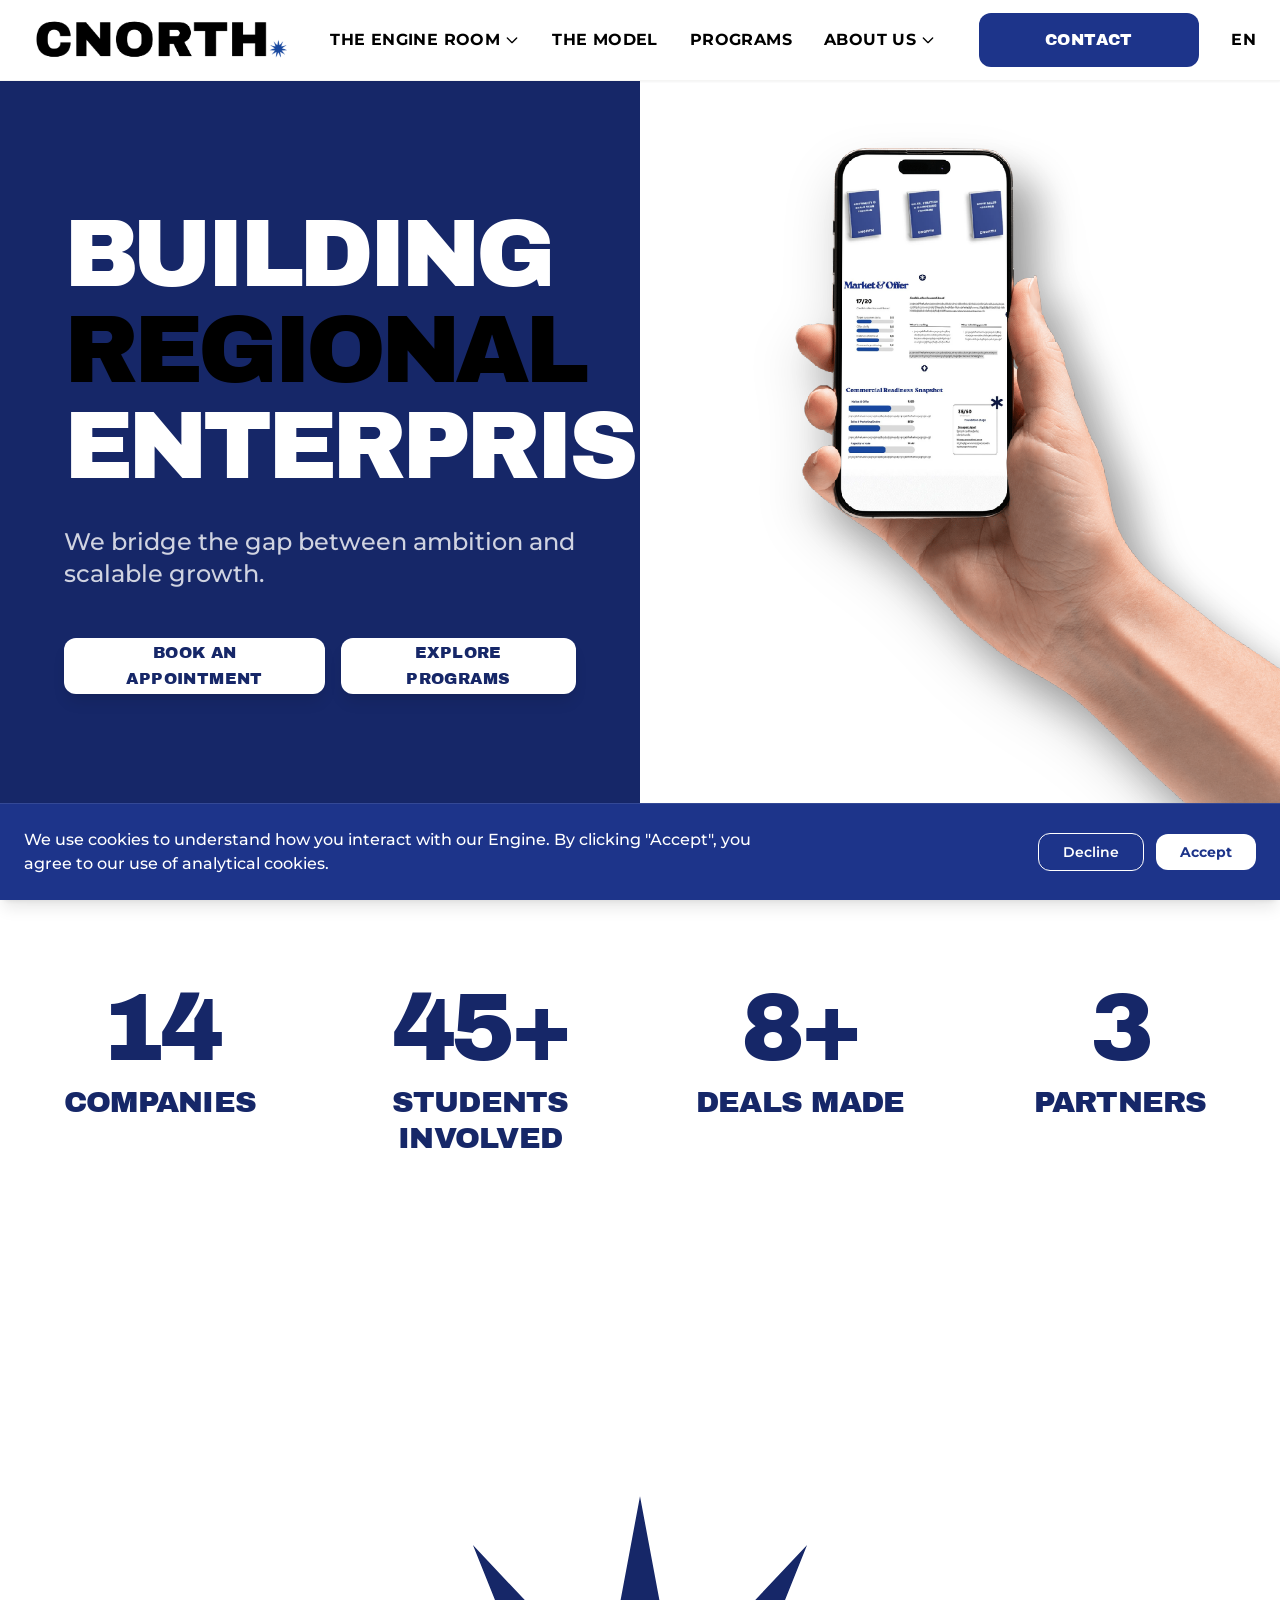
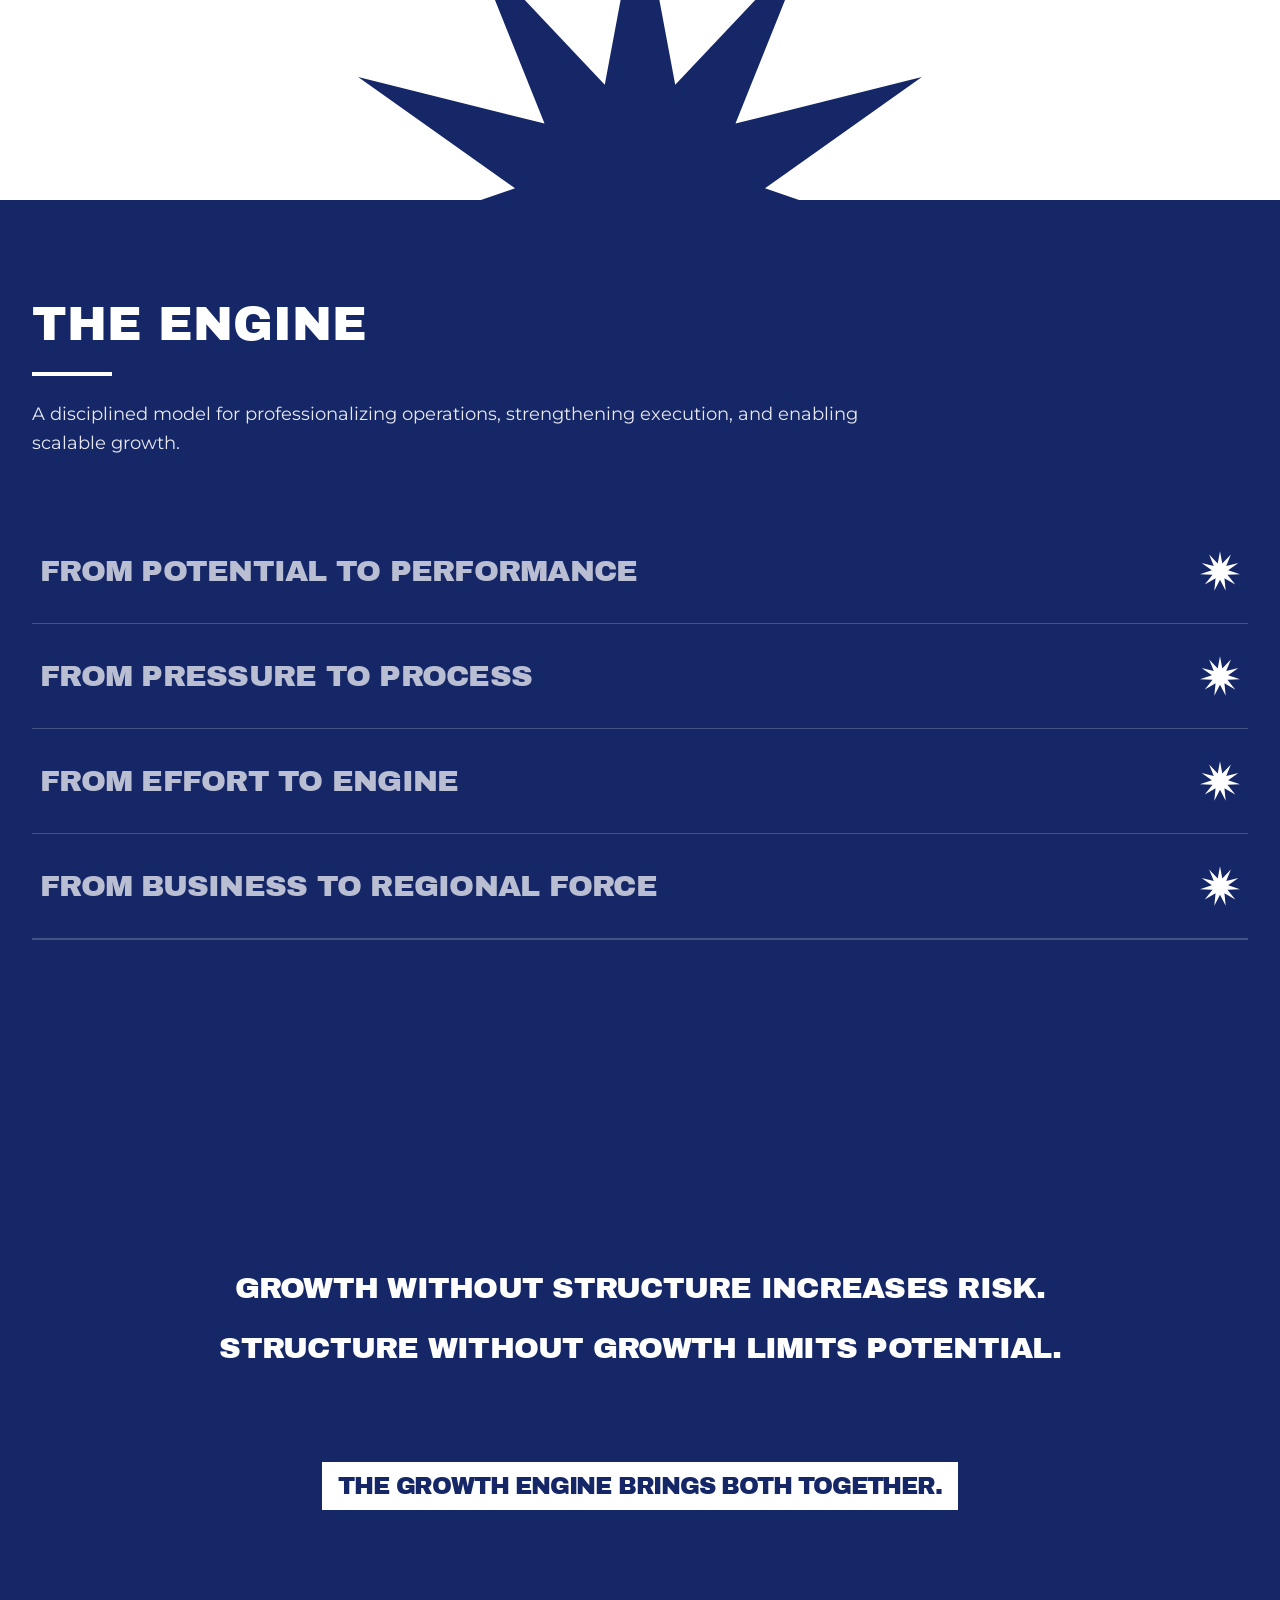
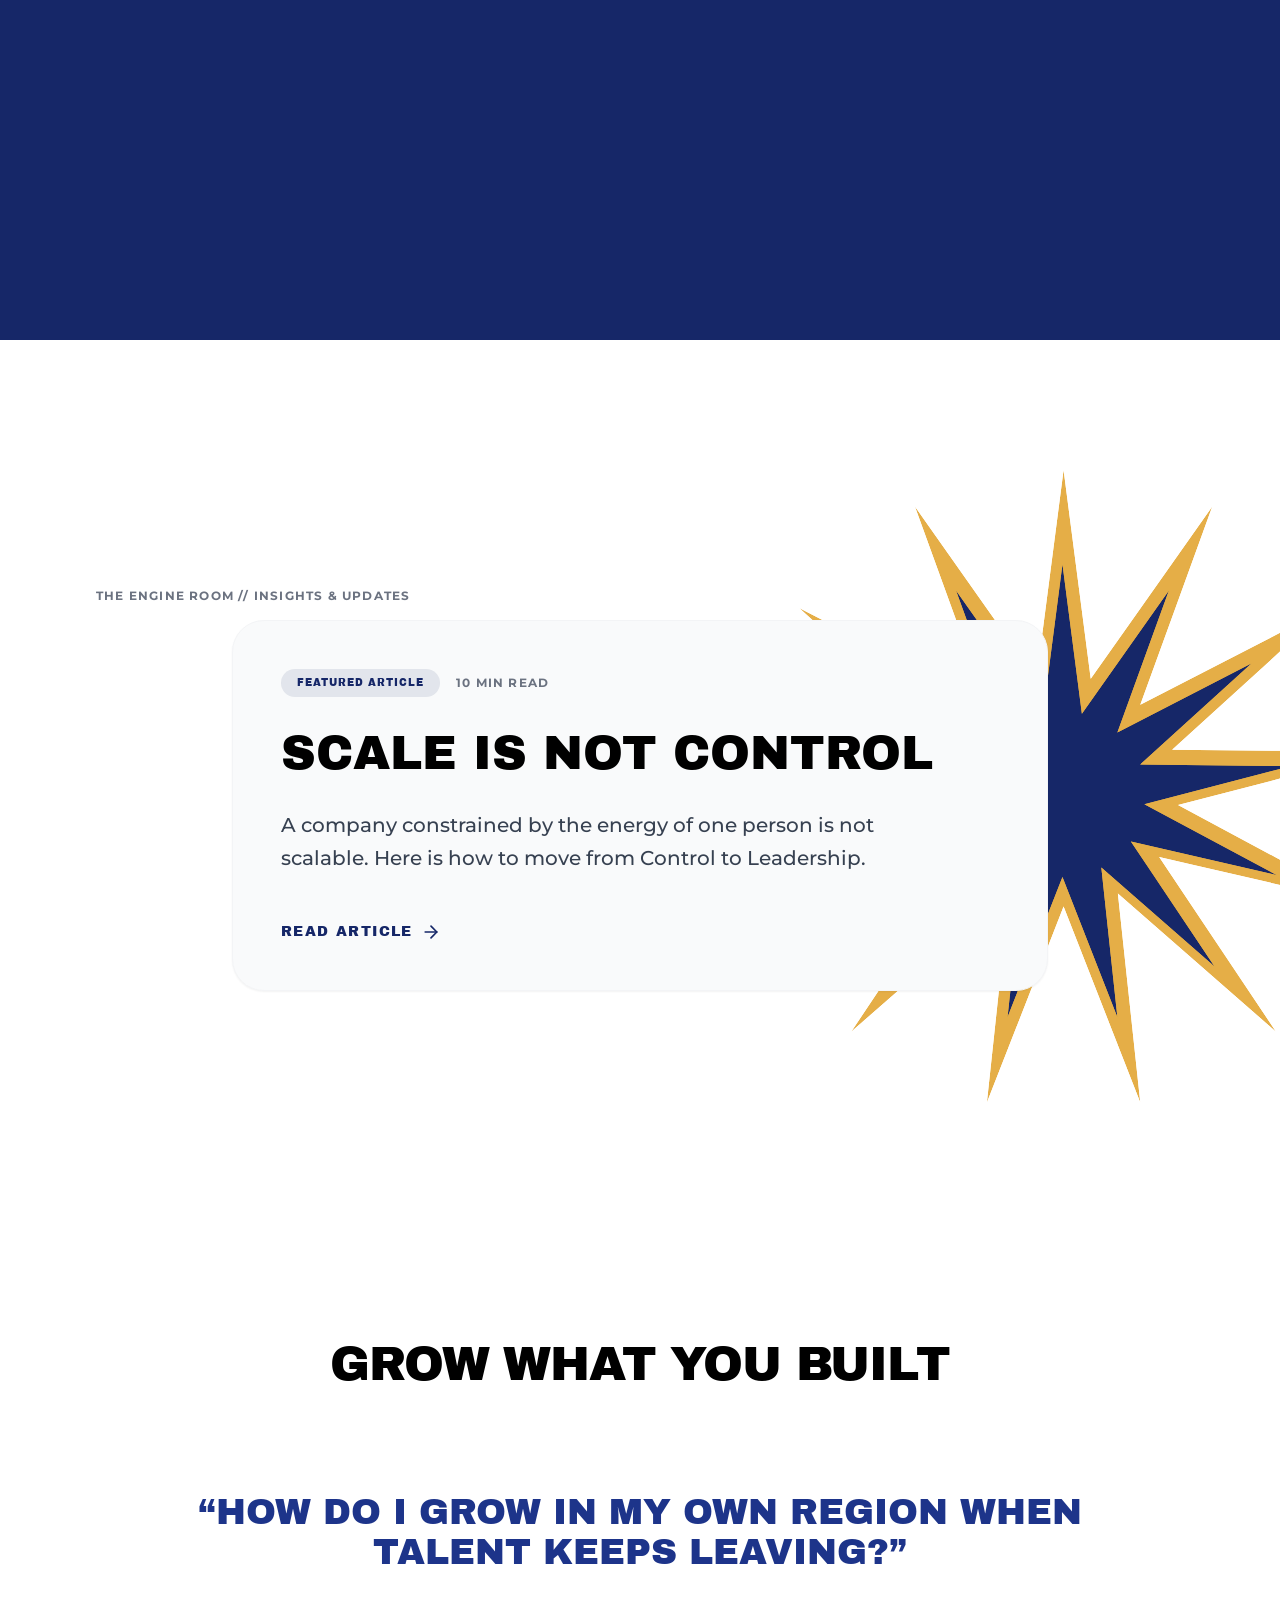
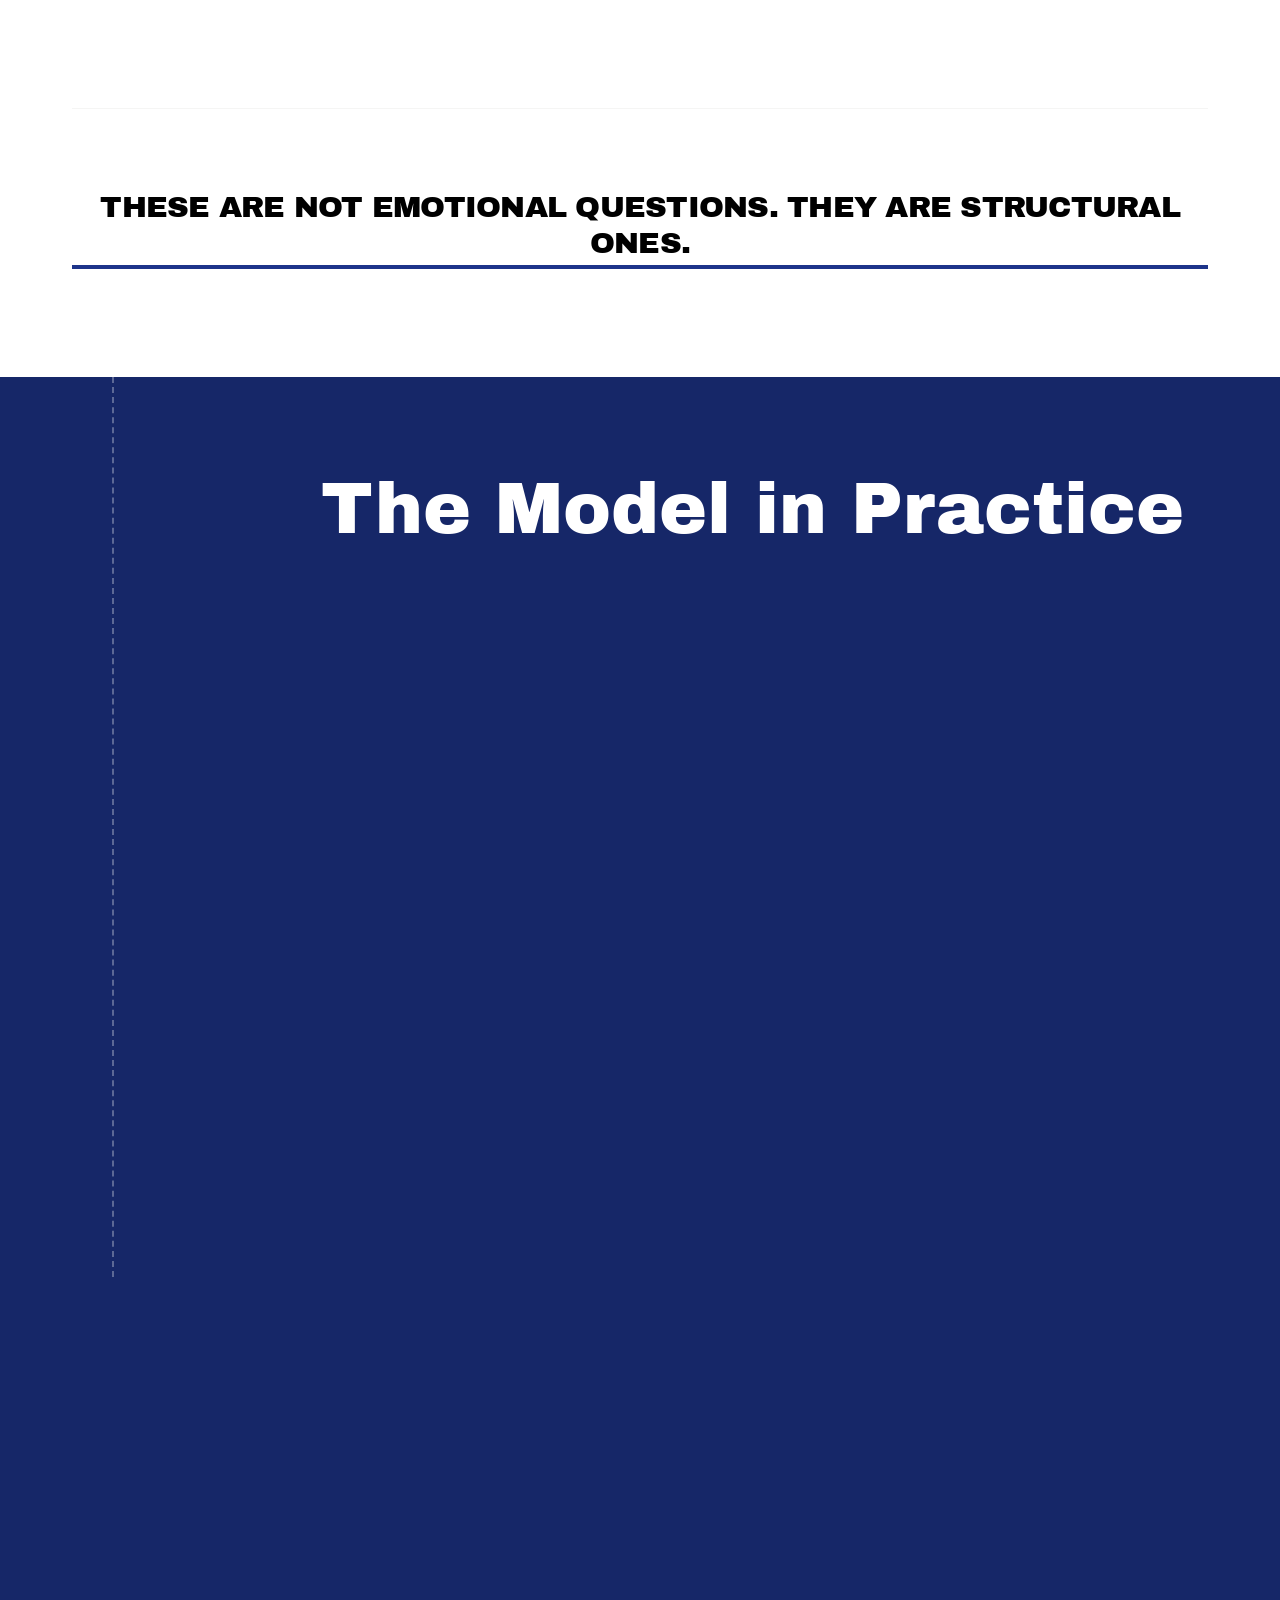
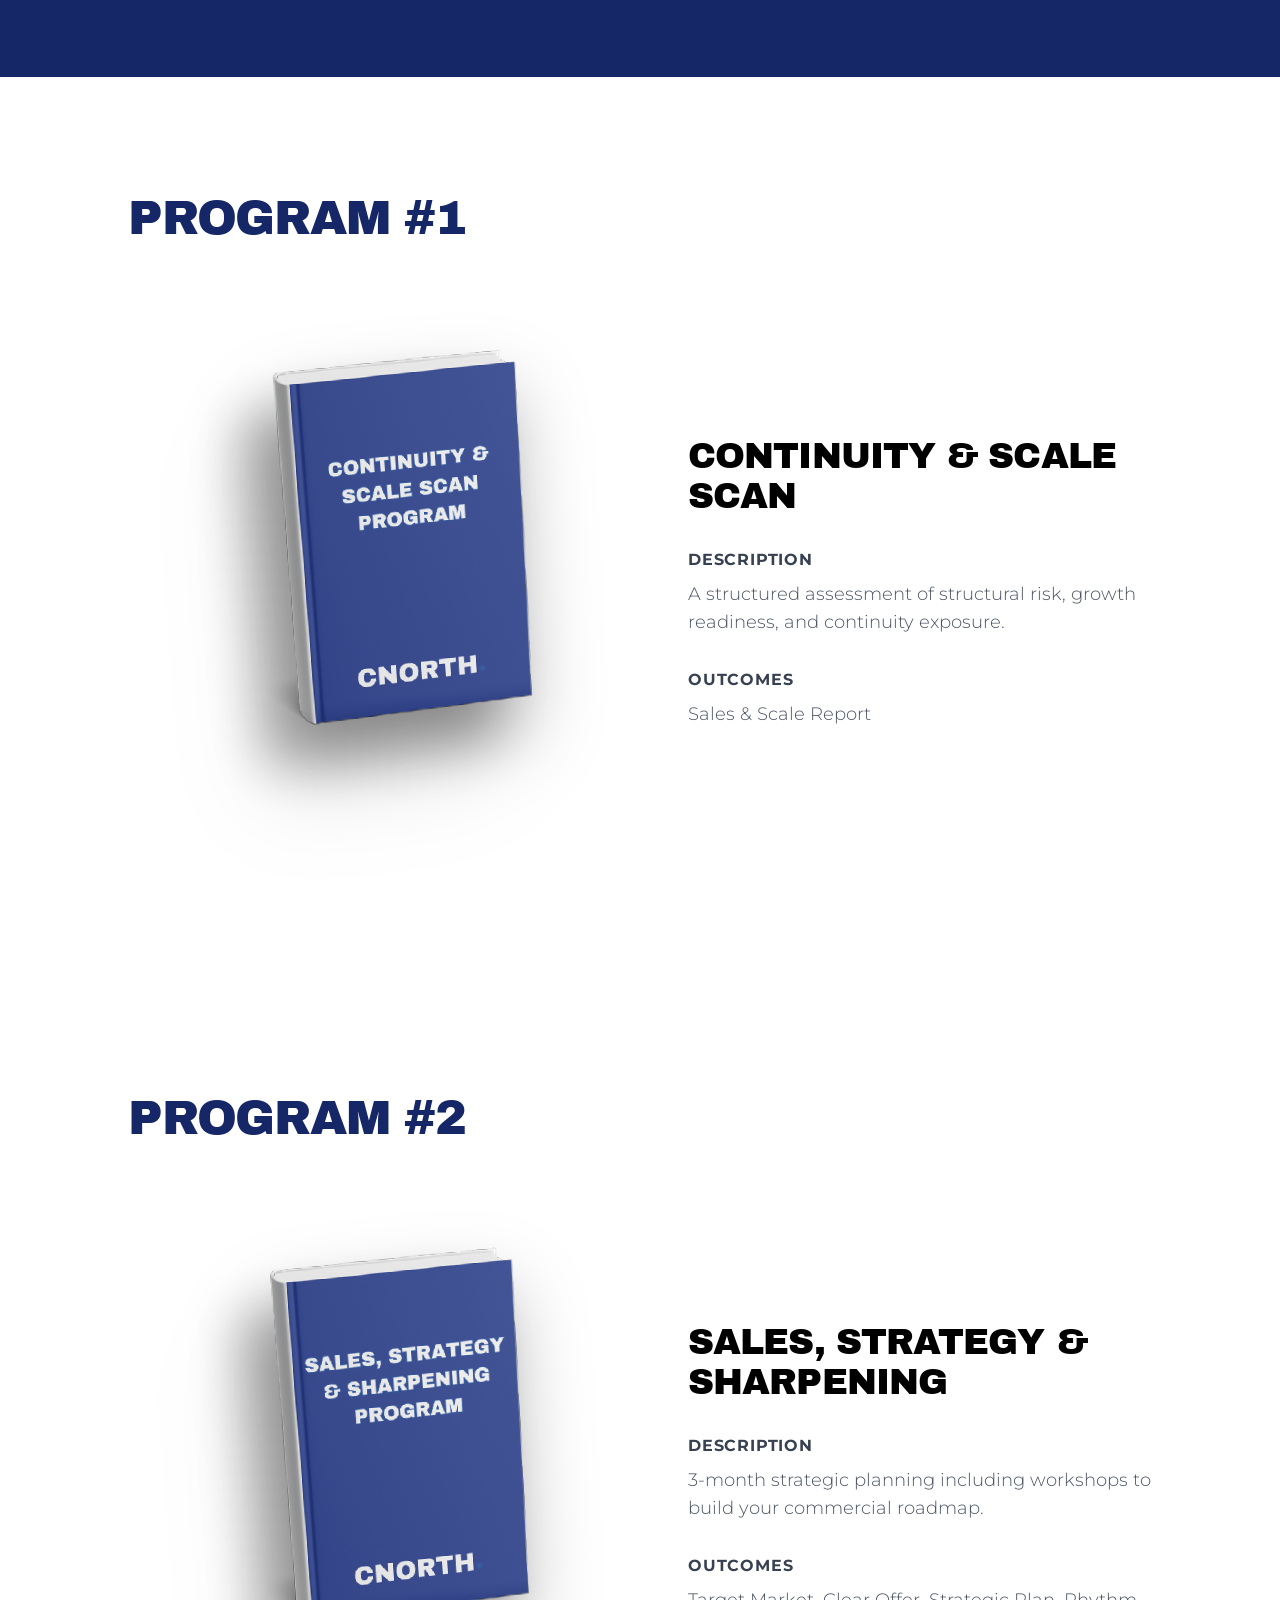
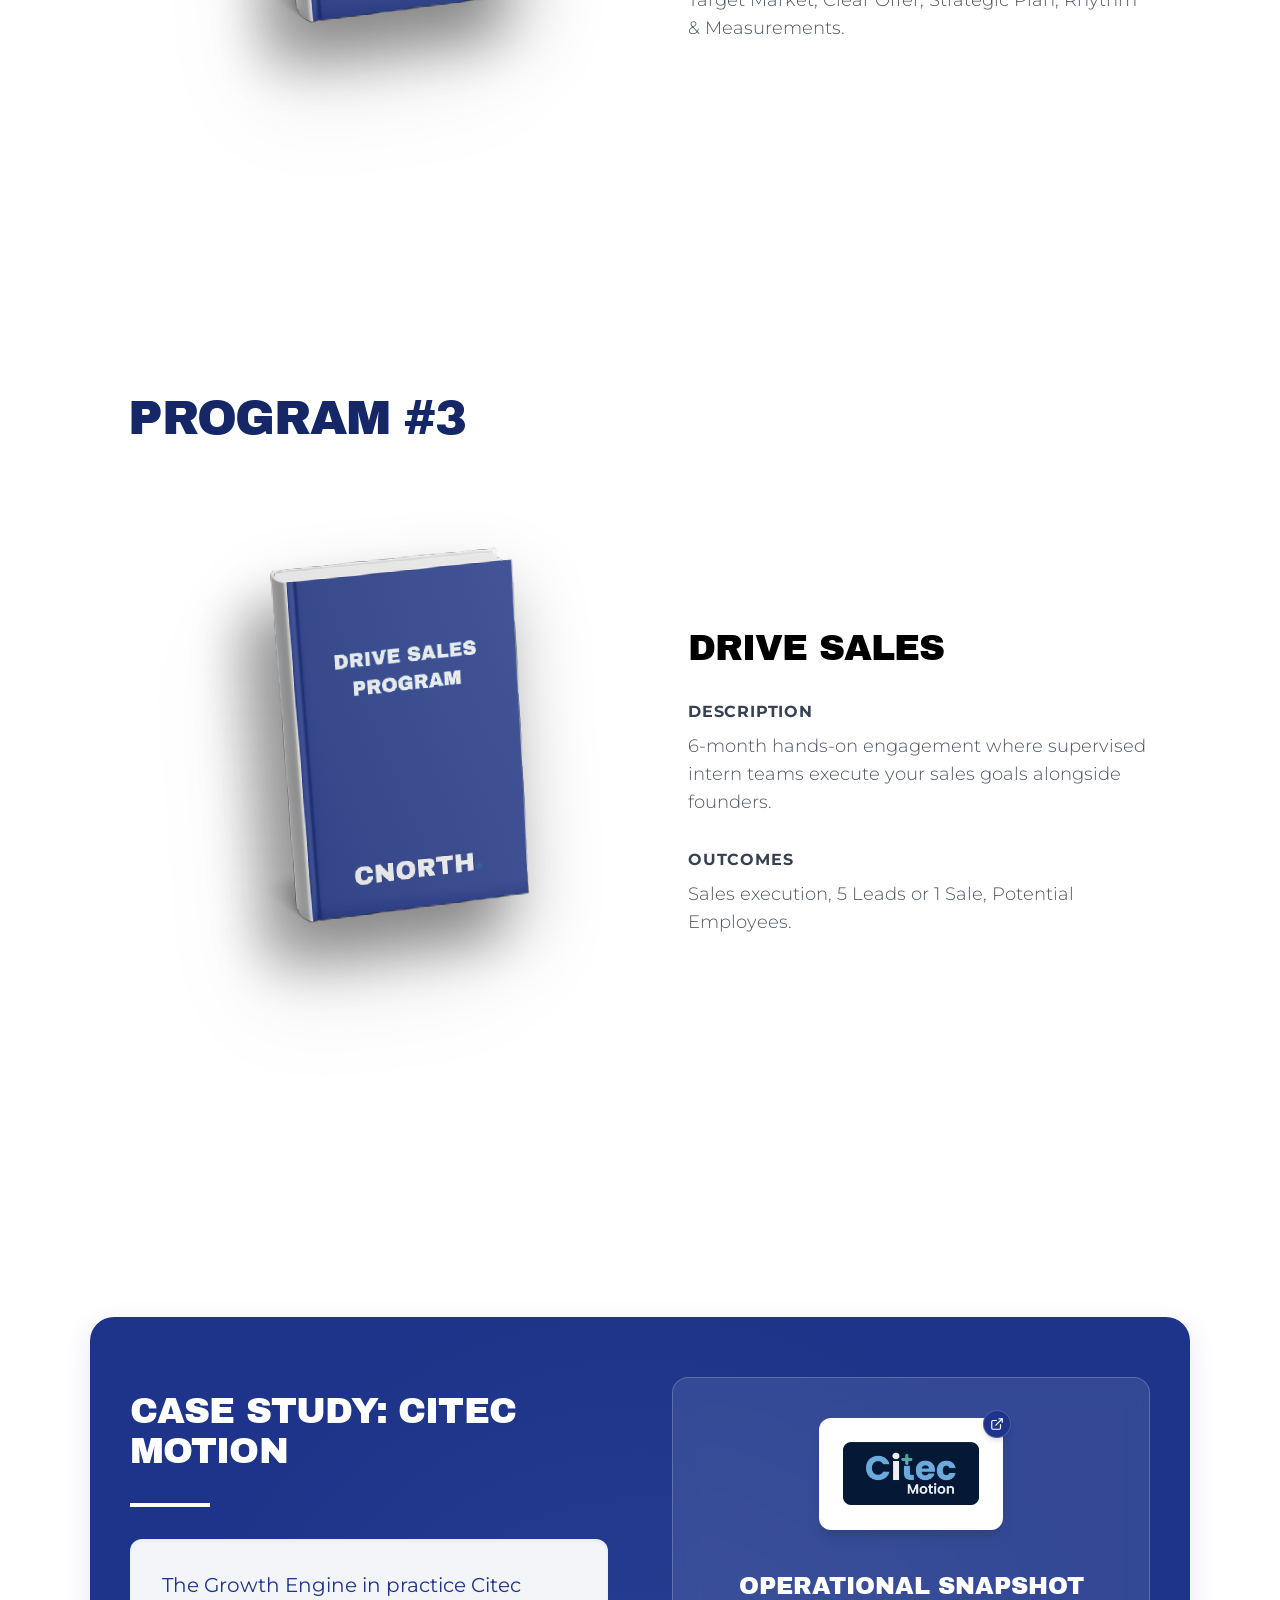
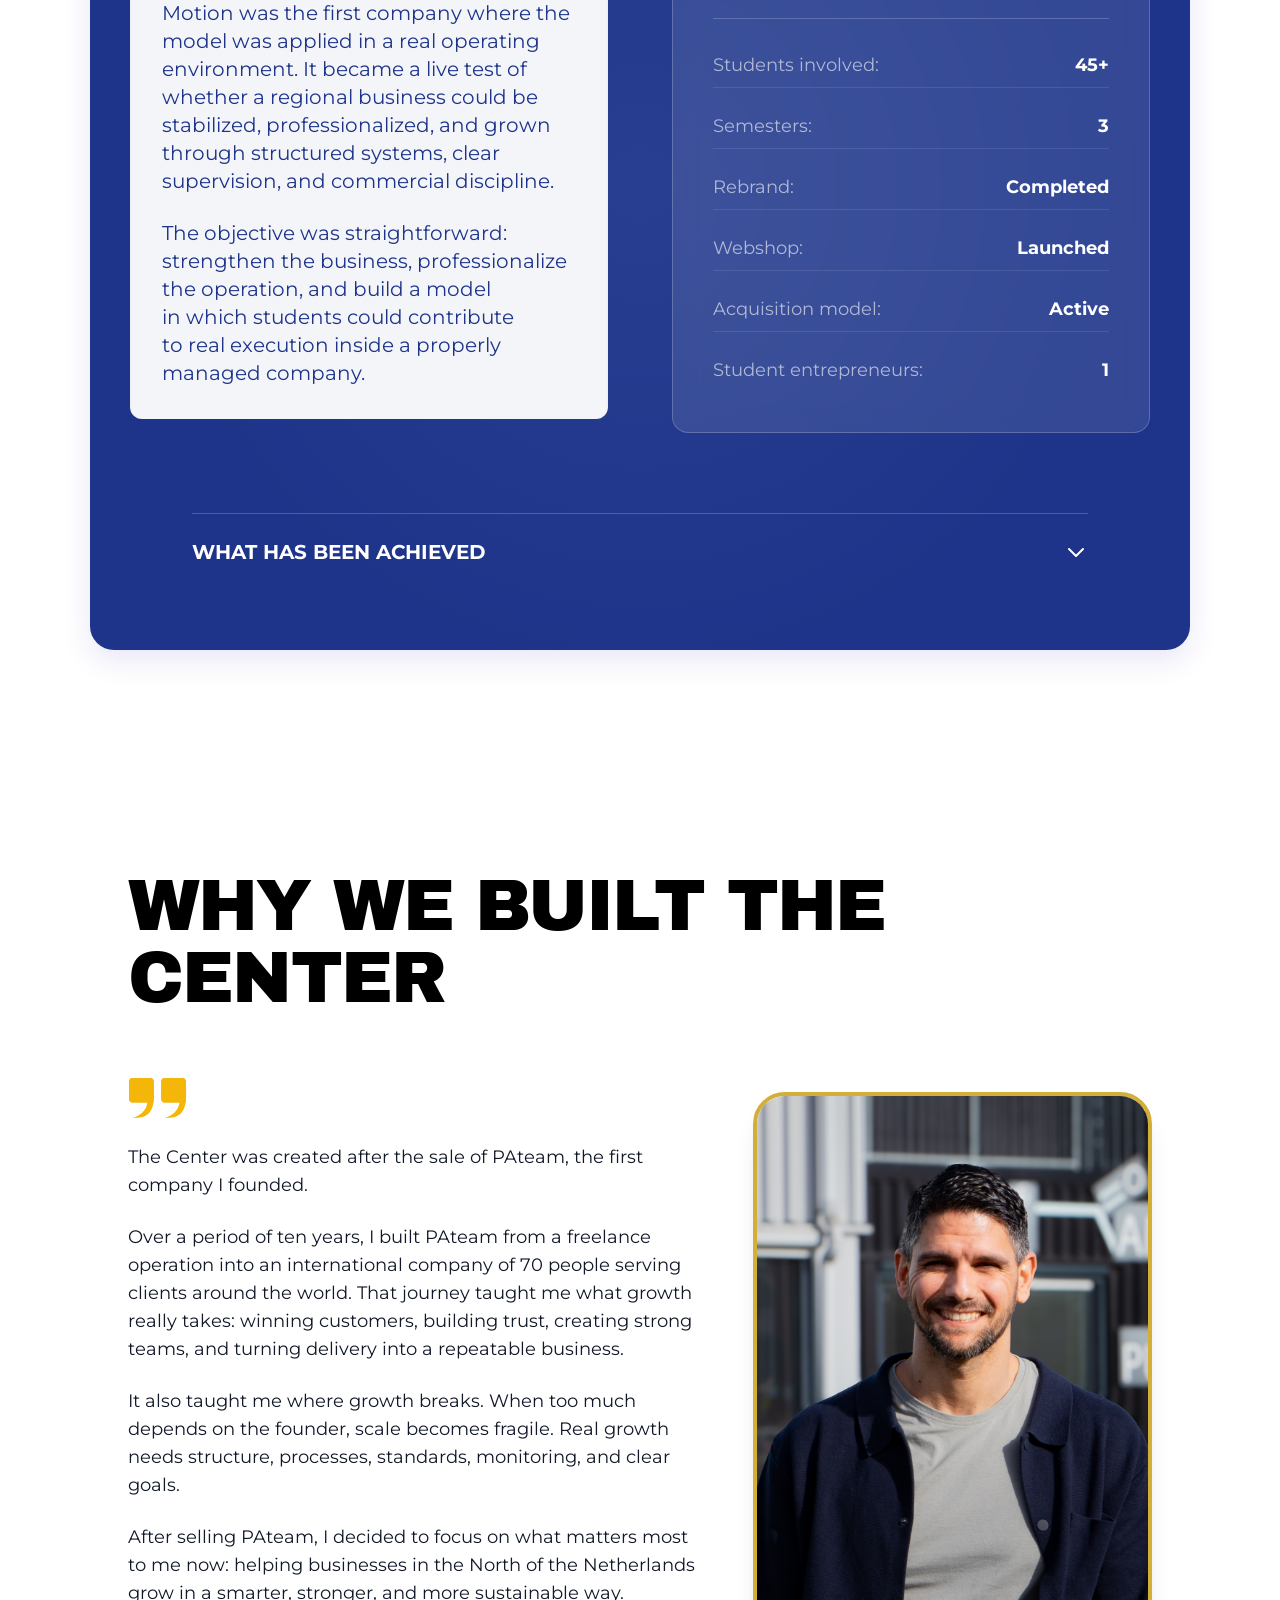
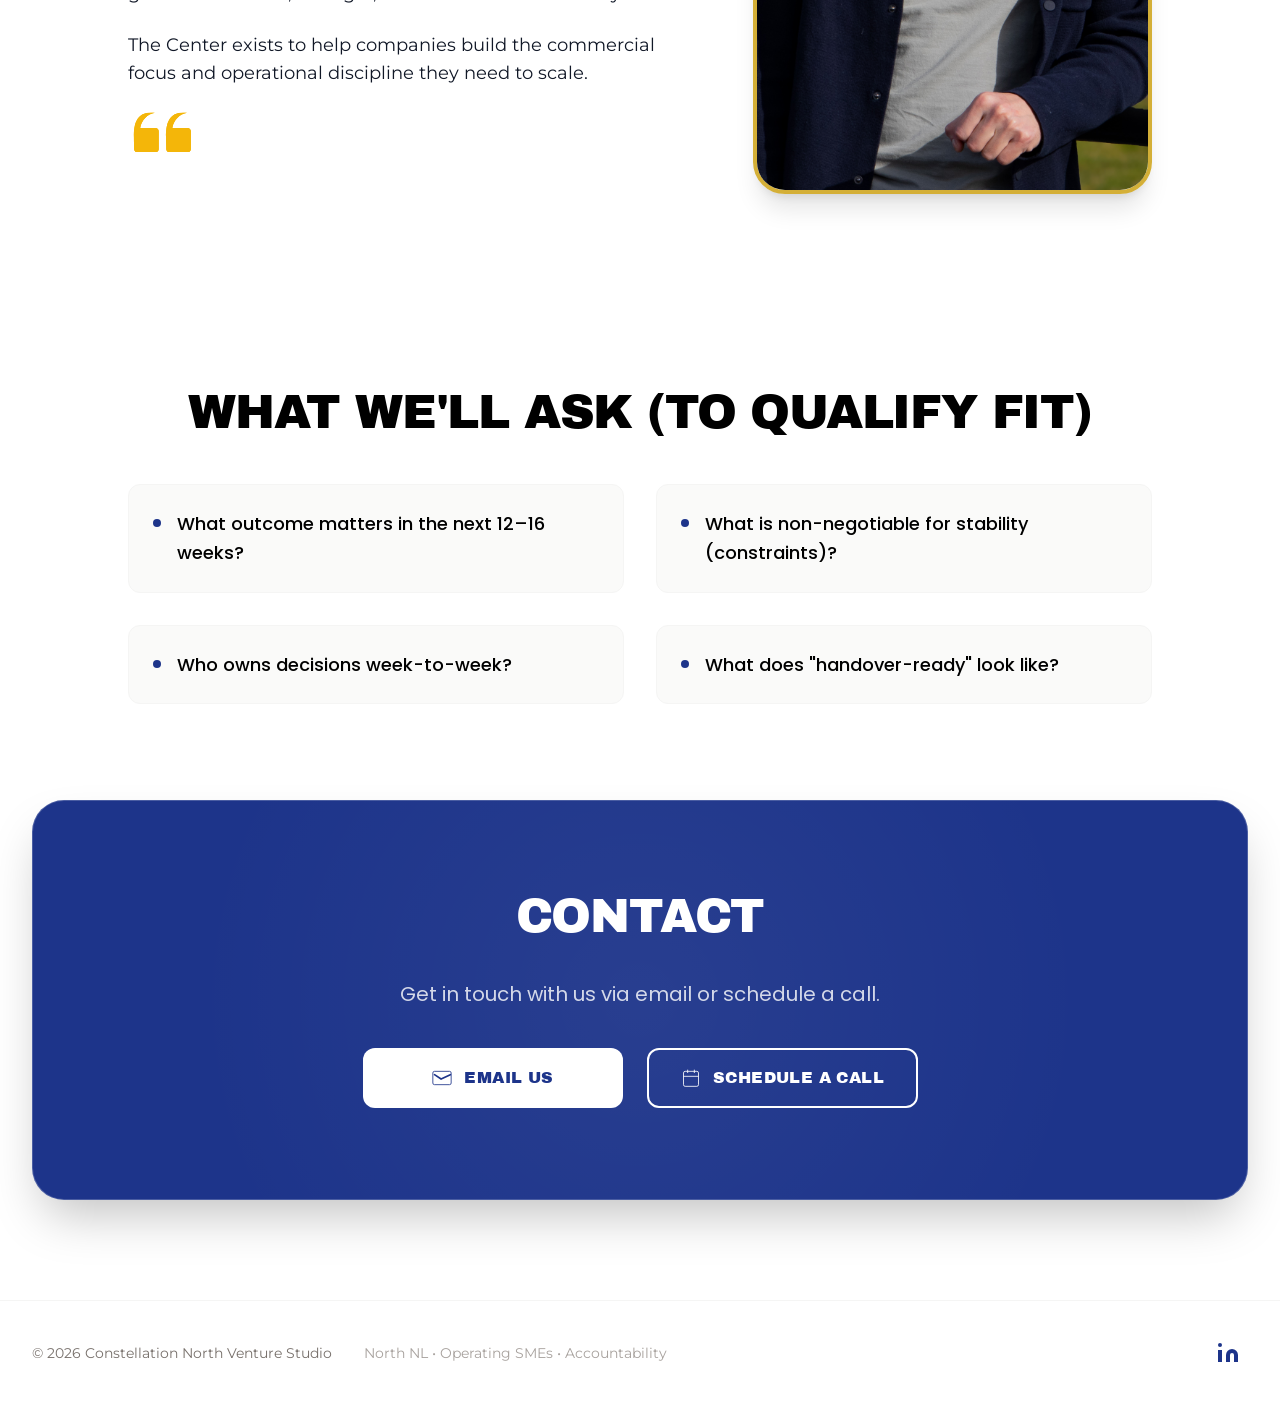
==== index.html @ 93ea718c "feat: transform menu link into 'The Engine Room' dropdown and inject section caption" ====
<!doctype html>
<html lang="en">
  <head>
    <script>
      window.dataLayer = window.dataLayer || [];
      function gtag(){dataLayer.push(arguments);}
      
      // Default all consent to 'denied'
      gtag('consent', 'default', {
        'ad_storage': 'denied',
        'ad_user_data': 'denied',
        'ad_personalization': 'denied',
        'analytics_storage': 'denied'
      });
    </script>
    <script async src="https://www.googletagmanager.com/gtag/js?id=G-RBRDSWH9CH"></script>
    <script>
      gtag('js', new Date());
      gtag('config', 'G-RBRDSWH9CH');
    </script>
    <meta charset="UTF-8" />
    <link rel="icon" type="image/svg+xml" href="/favicon.svg">
    <meta name="viewport" content="width=device-width, initial-scale=1.0" />
    <link rel="preconnect" href="https://fonts.googleapis.com">
    <link rel="preconnect" href="https://fonts.gstatic.com" crossorigin>
    <link href="https://fonts.googleapis.com/css2?family=Archivo+Black&family=Montserrat:wght@400;500;600;700&family=Poppins:ital,wght@0,400;0,500;1,400;1,500&display=swap" rel="stylesheet">
    <title>The North Center for Enterprise</title>
    <script type="module" crossorigin src="/assets/index-BGwvM6CS.js"></script>
    <link rel="stylesheet" crossorigin href="/assets/index-DNHe3rde.css">
  </head>
  <body>
    <!-- DIAGNOSTIC_STAMP_VERIFIED_2026 -->
    <div id="root"></div>
  </body>
</html>
---- assets/index-DNHe3rde.css ----
*,:before,:after{--tw-border-spacing-x: 0;--tw-border-spacing-y: 0;--tw-translate-x: 0;--tw-translate-y: 0;--tw-rotate: 0;--tw-skew-x: 0;--tw-skew-y: 0;--tw-scale-x: 1;--tw-scale-y: 1;--tw-pan-x: ;--tw-pan-y: ;--tw-pinch-zoom: ;--tw-scroll-snap-strictness: proximity;--tw-gradient-from-position: ;--tw-gradient-via-position: ;--tw-gradient-to-position: ;--tw-ordinal: ;--tw-slashed-zero: ;--tw-numeric-figure: ;--tw-numeric-spacing: ;--tw-numeric-fraction: ;--tw-ring-inset: ;--tw-ring-offset-width: 0px;--tw-ring-offset-color: #fff;--tw-ring-color: rgb(59 130 246 / .5);--tw-ring-offset-shadow: 0 0 #0000;--tw-ring-shadow: 0 0 #0000;--tw-shadow: 0 0 #0000;--tw-shadow-colored: 0 0 #0000;--tw-blur: ;--tw-brightness: ;--tw-contrast: ;--tw-grayscale: ;--tw-hue-rotate: ;--tw-invert: ;--tw-saturate: ;--tw-sepia: ;--tw-drop-shadow: ;--tw-backdrop-blur: ;--tw-backdrop-brightness: ;--tw-backdrop-contrast: ;--tw-backdrop-grayscale: ;--tw-backdrop-hue-rotate: ;--tw-backdrop-invert: ;--tw-backdrop-opacity: ;--tw-backdrop-saturate: ;--tw-backdrop-sepia: ;--tw-contain-size: ;--tw-contain-layout: ;--tw-contain-paint: ;--tw-contain-style: }::backdrop{--tw-border-spacing-x: 0;--tw-border-spacing-y: 0;--tw-translate-x: 0;--tw-translate-y: 0;--tw-rotate: 0;--tw-skew-x: 0;--tw-skew-y: 0;--tw-scale-x: 1;--tw-scale-y: 1;--tw-pan-x: ;--tw-pan-y: ;--tw-pinch-zoom: ;--tw-scroll-snap-strictness: proximity;--tw-gradient-from-position: ;--tw-gradient-via-position: ;--tw-gradient-to-position: ;--tw-ordinal: ;--tw-slashed-zero: ;--tw-numeric-figure: ;--tw-numeric-spacing: ;--tw-numeric-fraction: ;--tw-ring-inset: ;--tw-ring-offset-width: 0px;--tw-ring-offset-color: #fff;--tw-ring-color: rgb(59 130 246 / .5);--tw-ring-offset-shadow: 0 0 #0000;--tw-ring-shadow: 0 0 #0000;--tw-shadow: 0 0 #0000;--tw-shadow-colored: 0 0 #0000;--tw-blur: ;--tw-brightness: ;--tw-contrast: ;--tw-grayscale: ;--tw-hue-rotate: ;--tw-invert: ;--tw-saturate: ;--tw-sepia: ;--tw-drop-shadow: ;--tw-backdrop-blur: ;--tw-backdrop-brightness: ;--tw-backdrop-contrast: ;--tw-backdrop-grayscale: ;--tw-backdrop-hue-rotate: ;--tw-backdrop-invert: ;--tw-backdrop-opacity: ;--tw-backdrop-saturate: ;--tw-backdrop-sepia: ;--tw-contain-size: ;--tw-contain-layout: ;--tw-contain-paint: ;--tw-contain-style: }*,:before,:after{box-sizing:border-box;border-width:0;border-style:solid;border-color:#e5e7eb}:before,:after{--tw-content: ""}html,:host{line-height:1.5;-webkit-text-size-adjust:100%;-moz-tab-size:4;-o-tab-size:4;tab-size:4;font-family:ui-sans-serif,system-ui,sans-serif,"Apple Color Emoji","Segoe UI Emoji",Segoe UI Symbol,"Noto Color Emoji";font-feature-settings:normal;font-variation-settings:normal;-webkit-tap-highlight-color:transparent}body{margin:0;line-height:inherit}hr{height:0;color:inherit;border-top-width:1px}abbr:where([title]){-webkit-text-decoration:underline dotted;text-decoration:underline dotted}h1,h2,h3,h4,h5,h6{font-size:inherit;font-weight:inherit}a{color:inherit;text-decoration:inherit}b,strong{font-weight:bolder}code,kbd,samp,pre{font-family:ui-monospace,SFMono-Regular,Menlo,Monaco,Consolas,Liberation Mono,Courier New,monospace;font-feature-settings:normal;font-variation-settings:normal;font-size:1em}small{font-size:80%}sub,sup{font-size:75%;line-height:0;position:relative;vertical-align:baseline}sub{bottom:-.25em}sup{top:-.5em}table{text-indent:0;border-color:inherit;border-collapse:collapse}button,input,optgroup,select,textarea{font-family:inherit;font-feature-settings:inherit;font-variation-settings:inherit;font-size:100%;font-weight:inherit;line-height:inherit;letter-spacing:inherit;color:inherit;margin:0;padding:0}button,select{text-transform:none}button,input:where([type=button]),input:where([type=reset]),input:where([type=submit]){-webkit-appearance:button;background-color:transparent;background-image:none}:-moz-focusring{outline:auto}:-moz-ui-invalid{box-shadow:none}progress{vertical-align:baseline}::-webkit-inner-spin-button,::-webkit-outer-spin-button{height:auto}[type=search]{-webkit-appearance:textfield;outline-offset:-2px}::-webkit-search-decoration{-webkit-appearance:none}::-webkit-file-upload-button{-webkit-appearance:button;font:inherit}summary{display:list-item}blockquote,dl,dd,h1,h2,h3,h4,h5,h6,hr,figure,p,pre{margin:0}fieldset{margin:0;padding:0}legend{padding:0}ol,ul,menu{list-style:none;margin:0;padding:0}dialog{padding:0}textarea{resize:vertical}input::-moz-placeholder,textarea::-moz-placeholder{opacity:1;color:#9ca3af}input::placeholder,textarea::placeholder{opacity:1;color:#9ca3af}button,[role=button]{cursor:pointer}:disabled{cursor:default}img,svg,video,canvas,audio,iframe,embed,object{display:block;vertical-align:middle}img,video{max-width:100%;height:auto}[hidden]:where(:not([hidden=until-found])){display:none}html{scroll-behavior:smooth;scroll-padding-top:80px}:root{color:#000;background-color:#fff;font-synthesis:none;text-rendering:optimizeLegibility;-webkit-font-smoothing:antialiased;-moz-osx-font-smoothing:grayscale}body{font-family:Montserrat,sans-serif;line-height:1.6;font-size:16px;color:#000;margin:0;min-width:320px;min-height:100vh}h1,h2,h3{font-family:Archivo Black,sans-serif;font-weight:700;line-height:1.1;color:#000}h4,h5,h6{font-family:Poppins,sans-serif;color:#000}a{font-weight:500;color:#1d348a;text-decoration:inherit}a:hover{color:#1a2e7a}button{font-family:Montserrat,sans-serif;font-size:16px;font-weight:600}.btn-animate{display:inline-flex;cursor:pointer;align-items:center;justify-content:center;border-radius:.75rem;border-style:none;--tw-bg-opacity: 1;background-color:rgb(29 52 138 / var(--tw-bg-opacity, 1));font-family:Archivo Black,sans-serif;text-transform:uppercase;letter-spacing:.025em;--tw-text-opacity: 1;color:rgb(255 255 255 / var(--tw-text-opacity, 1));box-sizing:border-box;min-width:220px;padding:14px 28px;--btn-scale: 1;transform:scale(var(--btn-scale)) translateZ(0);transition:transform .2s cubic-bezier(.4,0,.2,1),box-shadow .2s ease,background-color .2s ease;will-change:transform}.btn-animate:hover{--tw-bg-opacity: 1;background-color:rgb(26 46 122 / var(--tw-bg-opacity, 1));--btn-scale: 1.03;box-shadow:0 10px 20px #1800ad26}.btn-animate:active{--btn-scale: .97;box-shadow:0 4px 10px #1800ad1a}.btn-animate-white{display:inline-flex;cursor:pointer;align-items:center;justify-content:center;border-radius:.75rem;border-style:none;--tw-bg-opacity: 1;background-color:rgb(255 255 255 / var(--tw-bg-opacity, 1));font-family:Archivo Black,sans-serif;text-transform:uppercase;letter-spacing:.025em;--tw-text-opacity: 1;color:rgb(29 52 138 / var(--tw-text-opacity, 1));box-sizing:border-box;min-width:220px;padding:14px 28px;--btn-scale: 1;transform:scale(var(--btn-scale)) translateZ(0);transition:transform .2s cubic-bezier(.4,0,.2,1),box-shadow .2s ease,background-color .2s ease;will-change:transform}.btn-animate-white:hover{background-color:#fffffff2;--btn-scale: 1.03;box-shadow:0 10px 20px #0000001a}.btn-animate-white:active{--btn-scale: .97;box-shadow:0 4px 10px #0000000d}.btn-animate-outline{display:inline-flex;cursor:pointer;align-items:center;justify-content:center;border-radius:.75rem;border-width:1px;--tw-border-opacity: 1;border-color:rgb(255 255 255 / var(--tw-border-opacity, 1));background-color:transparent;font-family:Archivo Black,sans-serif;text-transform:uppercase;letter-spacing:.025em;--tw-text-opacity: 1;color:rgb(255 255 255 / var(--tw-text-opacity, 1));box-sizing:border-box;min-width:220px;padding:14px 28px;--btn-scale: 1;transform:scale(var(--btn-scale)) translateZ(0);transition:transform .2s cubic-bezier(.4,0,.2,1),box-shadow .2s ease,background-color .2s ease;will-change:transform}.btn-animate-outline:hover{background-color:#ffffff1a;--btn-scale: 1.03;box-shadow:0 10px 20px #0000001a}.btn-animate-outline:active{--btn-scale: .97;box-shadow:0 4px 10px #0000000d}.pointer-events-none{pointer-events:none}.visible{visibility:visible}.invisible{visibility:hidden}.fixed{position:fixed}.absolute{position:absolute}.relative{position:relative}.sticky{position:sticky}.inset-0{top:0;right:0;bottom:0;left:0}.inset-x-0{left:0;right:0}.-bottom-1{bottom:-.25rem}.-right-2{right:-.5rem}.-top-2{top:-.5rem}.bottom-0{bottom:0}.bottom-2{bottom:.5rem}.left-0{left:0}.left-1\/2{left:50%}.left-\[124px\]{left:124px}.left-\[745px\]{left:745px}.right-0{right:0}.right-8{right:2rem}.right-\[23px\]{right:23px}.top-0{top:0}.top-16{top:4rem}.top-24{top:6rem}.top-\[116px\]{top:116px}.top-full{top:100%}.z-0{z-index:0}.z-10{z-index:10}.z-20{z-index:20}.z-40{z-index:40}.z-50{z-index:50}.col-span-1{grid-column:span 1 / span 1}.mx-auto{margin-left:auto;margin-right:auto}.my-12{margin-top:3rem;margin-bottom:3rem}.my-16{margin-top:4rem;margin-bottom:4rem}.my-5{margin-top:1.25rem;margin-bottom:1.25rem}.mb-10{margin-bottom:2.5rem}.mb-12{margin-bottom:3rem}.mb-16{margin-bottom:4rem}.mb-2{margin-bottom:.5rem}.mb-20{margin-bottom:5rem}.mb-24{margin-bottom:6rem}.mb-4{margin-bottom:1rem}.mb-6{margin-bottom:1.5rem}.mb-8{margin-bottom:2rem}.mb-\[60px\]{margin-bottom:60px}.ml-2{margin-left:.5rem}.mr-2{margin-right:.5rem}.mr-3{margin-right:.75rem}.mt-0{margin-top:0}.mt-0\.5{margin-top:.125rem}.mt-12{margin-top:3rem}.mt-2\.5{margin-top:.625rem}.mt-24{margin-top:6rem}.mt-4{margin-top:1rem}.mt-6{margin-top:1.5rem}.mt-8{margin-top:2rem}.mt-auto{margin-top:auto}.block{display:block}.inline-block{display:inline-block}.flex{display:flex}.inline-flex{display:inline-flex}.grid{display:grid}.hidden{display:none}.h-0\.5{height:.125rem}.h-1{height:.25rem}.h-1\.5{height:.375rem}.h-10{height:2.5rem}.h-12{height:3rem}.h-14{height:3.5rem}.h-16{height:4rem}.h-2{height:.5rem}.h-24{height:6rem}.h-32{height:8rem}.h-4{height:1rem}.h-5{height:1.25rem}.h-6{height:1.5rem}.h-8{height:2rem}.h-\[450px\]{height:450px}.h-\[4px\]{height:4px}.h-\[500vh\]{height:500vh}.h-\[60px\]{height:60px}.h-auto{height:auto}.h-full{height:100%}.h-screen{height:100vh}.max-h-0{max-height:0px}.max-h-40{max-height:10rem}.max-h-\[500px\]{max-height:500px}.max-h-\[800px\]{max-height:800px}.max-h-\[calc\(100vh-64px\)\]{max-height:calc(100vh - 64px)}.min-h-\[100dvh\]{min-height:100dvh}.min-h-\[400px\]{min-height:400px}.min-h-\[50vh\]{min-height:50vh}.min-h-screen{min-height:100vh}.w-0{width:0px}.w-1\.5{width:.375rem}.w-10{width:2.5rem}.w-16{width:4rem}.w-2{width:.5rem}.w-20{width:5rem}.w-24{width:6rem}.w-4{width:1rem}.w-5{width:1.25rem}.w-6{width:1.5rem}.w-64{width:16rem}.w-8{width:2rem}.w-\[125\%\]{width:125%}.w-\[50\%\]{width:50%}.w-\[90\%\]{width:90%}.w-\[92\%\]{width:92%}.w-auto{width:auto}.w-full{width:100%}.\!min-w-\[180px\]{min-width:180px!important}.max-w-2xl{max-width:42rem}.max-w-3xl{max-width:48rem}.max-w-4xl{max-width:56rem}.max-w-5xl{max-width:64rem}.max-w-6xl{max-width:72rem}.max-w-7xl{max-width:80rem}.max-w-\[1100px\]{max-width:1100px}.max-w-\[1200px\]{max-width:1200px}.max-w-\[250px\]{max-width:250px}.max-w-\[65ch\]{max-width:65ch}.max-w-\[75ch\]{max-width:75ch}.max-w-\[900px\]{max-width:900px}.max-w-full{max-width:100%}.max-w-lg{max-width:32rem}.max-w-md{max-width:28rem}.max-w-none{max-width:none}.max-w-sm{max-width:24rem}.max-w-xl{max-width:36rem}.flex-1{flex:1 1 0%}.flex-shrink-0,.shrink-0{flex-shrink:0}.flex-grow,.grow{flex-grow:1}.origin-left{transform-origin:left}.-translate-x-1\/2{--tw-translate-x: -50%;transform:translate(var(--tw-translate-x),var(--tw-translate-y)) rotate(var(--tw-rotate)) skew(var(--tw-skew-x)) skewY(var(--tw-skew-y)) scaleX(var(--tw-scale-x)) scaleY(var(--tw-scale-y))}.-translate-y-2{--tw-translate-y: -.5rem;transform:translate(var(--tw-translate-x),var(--tw-translate-y)) rotate(var(--tw-rotate)) skew(var(--tw-skew-x)) skewY(var(--tw-skew-y)) scaleX(var(--tw-scale-x)) scaleY(var(--tw-scale-y))}.-translate-y-8{--tw-translate-y: -2rem;transform:translate(var(--tw-translate-x),var(--tw-translate-y)) rotate(var(--tw-rotate)) skew(var(--tw-skew-x)) skewY(var(--tw-skew-y)) scaleX(var(--tw-scale-x)) scaleY(var(--tw-scale-y))}.translate-y-0{--tw-translate-y: 0px;transform:translate(var(--tw-translate-x),var(--tw-translate-y)) rotate(var(--tw-rotate)) skew(var(--tw-skew-x)) skewY(var(--tw-skew-y)) scaleX(var(--tw-scale-x)) scaleY(var(--tw-scale-y))}.translate-y-\[50\%\]{--tw-translate-y: 50%;transform:translate(var(--tw-translate-x),var(--tw-translate-y)) rotate(var(--tw-rotate)) skew(var(--tw-skew-x)) skewY(var(--tw-skew-y)) scaleX(var(--tw-scale-x)) scaleY(var(--tw-scale-y))}.rotate-0{--tw-rotate: 0deg;transform:translate(var(--tw-translate-x),var(--tw-translate-y)) rotate(var(--tw-rotate)) skew(var(--tw-skew-x)) skewY(var(--tw-skew-y)) scaleX(var(--tw-scale-x)) scaleY(var(--tw-scale-y))}.rotate-180{--tw-rotate: 180deg;transform:translate(var(--tw-translate-x),var(--tw-translate-y)) rotate(var(--tw-rotate)) skew(var(--tw-skew-x)) skewY(var(--tw-skew-y)) scaleX(var(--tw-scale-x)) scaleY(var(--tw-scale-y))}.rotate-90{--tw-rotate: 90deg;transform:translate(var(--tw-translate-x),var(--tw-translate-y)) rotate(var(--tw-rotate)) skew(var(--tw-skew-x)) skewY(var(--tw-skew-y)) scaleX(var(--tw-scale-x)) scaleY(var(--tw-scale-y))}.scale-100{--tw-scale-x: 1;--tw-scale-y: 1;transform:translate(var(--tw-translate-x),var(--tw-translate-y)) rotate(var(--tw-rotate)) skew(var(--tw-skew-x)) skewY(var(--tw-skew-y)) scaleX(var(--tw-scale-x)) scaleY(var(--tw-scale-y))}.scale-50{--tw-scale-x: .5;--tw-scale-y: .5;transform:translate(var(--tw-translate-x),var(--tw-translate-y)) rotate(var(--tw-rotate)) skew(var(--tw-skew-x)) skewY(var(--tw-skew-y)) scaleX(var(--tw-scale-x)) scaleY(var(--tw-scale-y))}.scale-75{--tw-scale-x: .75;--tw-scale-y: .75;transform:translate(var(--tw-translate-x),var(--tw-translate-y)) rotate(var(--tw-rotate)) skew(var(--tw-skew-x)) skewY(var(--tw-skew-y)) scaleX(var(--tw-scale-x)) scaleY(var(--tw-scale-y))}.scale-x-0{--tw-scale-x: 0;transform:translate(var(--tw-translate-x),var(--tw-translate-y)) rotate(var(--tw-rotate)) skew(var(--tw-skew-x)) skewY(var(--tw-skew-y)) scaleX(var(--tw-scale-x)) scaleY(var(--tw-scale-y))}.scale-x-100{--tw-scale-x: 1;transform:translate(var(--tw-translate-x),var(--tw-translate-y)) rotate(var(--tw-rotate)) skew(var(--tw-skew-x)) skewY(var(--tw-skew-y)) scaleX(var(--tw-scale-x)) scaleY(var(--tw-scale-y))}.transform{transform:translate(var(--tw-translate-x),var(--tw-translate-y)) rotate(var(--tw-rotate)) skew(var(--tw-skew-x)) skewY(var(--tw-skew-y)) scaleX(var(--tw-scale-x)) scaleY(var(--tw-scale-y))}.transform-gpu{transform:translate3d(var(--tw-translate-x),var(--tw-translate-y),0) rotate(var(--tw-rotate)) skew(var(--tw-skew-x)) skewY(var(--tw-skew-y)) scaleX(var(--tw-scale-x)) scaleY(var(--tw-scale-y))}.scroll-mt-24{scroll-margin-top:6rem}.list-disc{list-style-type:disc}.grid-cols-1{grid-template-columns:repeat(1,minmax(0,1fr))}.grid-cols-2{grid-template-columns:repeat(2,minmax(0,1fr))}.flex-row{flex-direction:row}.flex-col{flex-direction:column}.items-start{align-items:flex-start}.items-center{align-items:center}.justify-start{justify-content:flex-start}.justify-center{justify-content:center}.justify-between{justify-content:space-between}.gap-1{gap:.25rem}.gap-12{gap:3rem}.gap-16{gap:4rem}.gap-2{gap:.5rem}.gap-3{gap:.75rem}.gap-4{gap:1rem}.gap-6{gap:1.5rem}.gap-8{gap:2rem}.gap-x-12{-moz-column-gap:3rem;column-gap:3rem}.gap-y-8{row-gap:2rem}.space-x-6>:not([hidden])~:not([hidden]){--tw-space-x-reverse: 0;margin-right:calc(1.5rem * var(--tw-space-x-reverse));margin-left:calc(1.5rem * calc(1 - var(--tw-space-x-reverse)))}.space-y-12>:not([hidden])~:not([hidden]){--tw-space-y-reverse: 0;margin-top:calc(3rem * calc(1 - var(--tw-space-y-reverse)));margin-bottom:calc(3rem * var(--tw-space-y-reverse))}.space-y-2>:not([hidden])~:not([hidden]){--tw-space-y-reverse: 0;margin-top:calc(.5rem * calc(1 - var(--tw-space-y-reverse)));margin-bottom:calc(.5rem * var(--tw-space-y-reverse))}.space-y-3>:not([hidden])~:not([hidden]){--tw-space-y-reverse: 0;margin-top:calc(.75rem * calc(1 - var(--tw-space-y-reverse)));margin-bottom:calc(.75rem * var(--tw-space-y-reverse))}.space-y-4>:not([hidden])~:not([hidden]){--tw-space-y-reverse: 0;margin-top:calc(1rem * calc(1 - var(--tw-space-y-reverse)));margin-bottom:calc(1rem * var(--tw-space-y-reverse))}.space-y-6>:not([hidden])~:not([hidden]){--tw-space-y-reverse: 0;margin-top:calc(1.5rem * calc(1 - var(--tw-space-y-reverse)));margin-bottom:calc(1.5rem * var(--tw-space-y-reverse))}.space-y-8>:not([hidden])~:not([hidden]){--tw-space-y-reverse: 0;margin-top:calc(2rem * calc(1 - var(--tw-space-y-reverse)));margin-bottom:calc(2rem * var(--tw-space-y-reverse))}.overflow-hidden{overflow:hidden}.overflow-y-auto{overflow-y:auto}.whitespace-nowrap{white-space:nowrap}.rounded-2xl{border-radius:1rem}.rounded-3xl{border-radius:1.5rem}.rounded-\[24px\]{border-radius:24px}.rounded-\[2rem\]{border-radius:2rem}.rounded-\[32px\]{border-radius:32px}.rounded-full{border-radius:9999px}.rounded-none{border-radius:0}.rounded-xl{border-radius:.75rem}.border{border-width:1px}.border-2{border-width:2px}.border-4{border-width:4px}.border-b{border-bottom-width:1px}.border-l-2{border-left-width:2px}.border-l-4{border-left-width:4px}.border-t{border-top-width:1px}.border-dashed{border-style:dashed}.border-\[\#1d348a\]{--tw-border-opacity: 1;border-color:rgb(29 52 138 / var(--tw-border-opacity, 1))}.border-\[\#1d348a\]\/10{border-color:#1d348a1a}.border-\[\#D4AF37\]{--tw-border-opacity: 1;border-color:rgb(212 175 55 / var(--tw-border-opacity, 1))}.border-gray-100{--tw-border-opacity: 1;border-color:rgb(243 244 246 / var(--tw-border-opacity, 1))}.border-stone-100{--tw-border-opacity: 1;border-color:rgb(245 245 244 / var(--tw-border-opacity, 1))}.border-stone-200{--tw-border-opacity: 1;border-color:rgb(231 229 228 / var(--tw-border-opacity, 1))}.border-white{--tw-border-opacity: 1;border-color:rgb(255 255 255 / var(--tw-border-opacity, 1))}.border-white\/10{border-color:#ffffff1a}.border-white\/20{border-color:#fff3}.border-white\/30{border-color:#ffffff4d}.\!bg-white{--tw-bg-opacity: 1 !important;background-color:rgb(255 255 255 / var(--tw-bg-opacity, 1))!important}.bg-\[\#162768\]{--tw-bg-opacity: 1;background-color:rgb(22 39 104 / var(--tw-bg-opacity, 1))}.bg-\[\#162768\]\/10{background-color:#1627681a}.bg-\[\#1a2e7a\]{--tw-bg-opacity: 1;background-color:rgb(26 46 122 / var(--tw-bg-opacity, 1))}.bg-\[\#1d348a\]{--tw-bg-opacity: 1;background-color:rgb(29 52 138 / var(--tw-bg-opacity, 1))}.bg-\[\#1d348a\]\/30{background-color:#1d348a4d}.bg-\[\#1d348a\]\/5{background-color:#1d348a0d}.bg-gray-50{--tw-bg-opacity: 1;background-color:rgb(249 250 251 / var(--tw-bg-opacity, 1))}.bg-stone-50{--tw-bg-opacity: 1;background-color:rgb(250 250 249 / var(--tw-bg-opacity, 1))}.bg-stone-50\/50{background-color:#fafaf980}.bg-transparent{background-color:transparent}.bg-white{--tw-bg-opacity: 1;background-color:rgb(255 255 255 / var(--tw-bg-opacity, 1))}.bg-white\/10{background-color:#ffffff1a}.bg-white\/95{background-color:#fffffff2}.bg-\[radial-gradient\(circle_at_center\,rgba\(255\,255\,255\,0\.05\)_0\%\,transparent_70\%\)\]{background-image:radial-gradient(circle at center,rgba(255,255,255,.05) 0%,transparent 70%)}.object-contain{-o-object-fit:contain;object-fit:contain}.object-cover{-o-object-fit:cover;object-fit:cover}.p-1\.5{padding:.375rem}.p-10{padding:2.5rem}.p-2{padding:.5rem}.p-4{padding:1rem}.p-6{padding:1.5rem}.p-8{padding:2rem}.px-2{padding-left:.5rem;padding-right:.5rem}.px-3{padding-left:.75rem;padding-right:.75rem}.px-4{padding-left:1rem;padding-right:1rem}.px-5{padding-left:1.25rem;padding-right:1.25rem}.px-6{padding-left:1.5rem;padding-right:1.5rem}.px-8{padding-left:2rem;padding-right:2rem}.py-1\.5{padding-top:.375rem;padding-bottom:.375rem}.py-12{padding-top:3rem;padding-bottom:3rem}.py-16{padding-top:4rem;padding-bottom:4rem}.py-2{padding-top:.5rem;padding-bottom:.5rem}.py-20{padding-top:5rem;padding-bottom:5rem}.py-24{padding-top:6rem;padding-bottom:6rem}.py-3{padding-top:.75rem;padding-bottom:.75rem}.py-4{padding-top:1rem;padding-bottom:1rem}.py-6{padding-top:1.5rem;padding-bottom:1.5rem}.py-8{padding-top:2rem;padding-bottom:2rem}.py-\[100px\]{padding-top:100px;padding-bottom:100px}.py-\[120px\]{padding-top:120px;padding-bottom:120px}.pb-12{padding-bottom:3rem}.pb-2{padding-bottom:.5rem}.pb-20{padding-bottom:5rem}.pb-32{padding-bottom:8rem}.pb-4{padding-bottom:1rem}.pb-8{padding-bottom:2rem}.pl-10{padding-left:2.5rem}.pl-12{padding-left:3rem}.pl-16{padding-left:4rem}.pl-4{padding-left:1rem}.pl-6{padding-left:1.5rem}.pl-8{padding-left:2rem}.pt-16{padding-top:4rem}.pt-20{padding-top:5rem}.pt-32{padding-top:8rem}.pt-4{padding-top:1rem}.pt-6{padding-top:1.5rem}.pt-8{padding-top:2rem}.text-left{text-align:left}.text-center{text-align:center}.text-right{text-align:right}.text-justify{text-align:justify}.font-\[\'Archivo_Black\'\]{font-family:Archivo Black}.font-archivo-black{font-family:Archivo Black,sans-serif}.font-montserrat{font-family:Montserrat,sans-serif}.font-poppins{font-family:Poppins,sans-serif}.font-sans{font-family:ui-sans-serif,system-ui,sans-serif,"Apple Color Emoji","Segoe UI Emoji",Segoe UI Symbol,"Noto Color Emoji"}.text-2xl{font-size:1.5rem;line-height:2rem}.text-3xl{font-size:1.875rem;line-height:2.25rem}.text-4xl{font-size:2.25rem;line-height:2.5rem}.text-5xl{font-size:3rem;line-height:1}.text-6xl{font-size:3.75rem;line-height:1}.text-\[10px\]{font-size:10px}.text-base{font-size:1rem;line-height:1.5rem}.text-lg{font-size:1.125rem;line-height:1.75rem}.text-sm{font-size:.875rem;line-height:1.25rem}.text-xl{font-size:1.25rem;line-height:1.75rem}.text-xs{font-size:.75rem;line-height:1rem}.font-black{font-weight:900}.font-bold{font-weight:700}.font-extrabold{font-weight:800}.font-light{font-weight:300}.font-medium{font-weight:500}.font-normal{font-weight:400}.font-semibold{font-weight:600}.uppercase{text-transform:uppercase}.italic{font-style:italic}.not-italic{font-style:normal}.leading-\[0\.9\]{line-height:.9}.leading-\[1\.1\]{line-height:1.1}.leading-none{line-height:1}.leading-relaxed{line-height:1.625}.leading-snug{line-height:1.375}.leading-tight{line-height:1.25}.tracking-tight{letter-spacing:-.025em}.tracking-tighter{letter-spacing:-.05em}.tracking-wide{letter-spacing:.025em}.tracking-wider{letter-spacing:.05em}.tracking-widest{letter-spacing:.1em}.\!text-\[\#162768\]{--tw-text-opacity: 1 !important;color:rgb(22 39 104 / var(--tw-text-opacity, 1))!important}.text-\[\#162768\]{--tw-text-opacity: 1;color:rgb(22 39 104 / var(--tw-text-opacity, 1))}.text-\[\#1d348a\]{--tw-text-opacity: 1;color:rgb(29 52 138 / var(--tw-text-opacity, 1))}.text-black{--tw-text-opacity: 1;color:rgb(0 0 0 / var(--tw-text-opacity, 1))}.text-gray-500{--tw-text-opacity: 1;color:rgb(107 114 128 / var(--tw-text-opacity, 1))}.text-gray-600{--tw-text-opacity: 1;color:rgb(75 85 99 / var(--tw-text-opacity, 1))}.text-gray-700{--tw-text-opacity: 1;color:rgb(55 65 81 / var(--tw-text-opacity, 1))}.text-gray-900{--tw-text-opacity: 1;color:rgb(17 24 39 / var(--tw-text-opacity, 1))}.text-stone-200{--tw-text-opacity: 1;color:rgb(231 229 228 / var(--tw-text-opacity, 1))}.text-stone-400{--tw-text-opacity: 1;color:rgb(168 162 158 / var(--tw-text-opacity, 1))}.text-stone-500{--tw-text-opacity: 1;color:rgb(120 113 108 / var(--tw-text-opacity, 1))}.text-stone-600{--tw-text-opacity: 1;color:rgb(87 83 78 / var(--tw-text-opacity, 1))}.text-stone-700{--tw-text-opacity: 1;color:rgb(68 64 60 / var(--tw-text-opacity, 1))}.text-white{--tw-text-opacity: 1;color:rgb(255 255 255 / var(--tw-text-opacity, 1))}.text-white\/50{color:#ffffff80}.text-white\/60{color:#fff9}.text-white\/70{color:#ffffffb3}.text-white\/80{color:#fffc}.text-white\/90{color:#ffffffe6}.underline{text-decoration-line:underline}.antialiased{-webkit-font-smoothing:antialiased;-moz-osx-font-smoothing:grayscale}.opacity-0{opacity:0}.opacity-100{opacity:1}.opacity-60{opacity:.6}.shadow-2xl{--tw-shadow: 0 25px 50px -12px rgb(0 0 0 / .25);--tw-shadow-colored: 0 25px 50px -12px var(--tw-shadow-color);box-shadow:var(--tw-ring-offset-shadow, 0 0 #0000),var(--tw-ring-shadow, 0 0 #0000),var(--tw-shadow)}.shadow-\[0_10px_30px_rgba\(24\,0\,173\,0\.1\)\]{--tw-shadow: 0 10px 30px rgba(24,0,173,.1);--tw-shadow-colored: 0 10px 30px var(--tw-shadow-color);box-shadow:var(--tw-ring-offset-shadow, 0 0 #0000),var(--tw-ring-shadow, 0 0 #0000),var(--tw-shadow)}.shadow-inner{--tw-shadow: inset 0 2px 4px 0 rgb(0 0 0 / .05);--tw-shadow-colored: inset 0 2px 4px 0 var(--tw-shadow-color);box-shadow:var(--tw-ring-offset-shadow, 0 0 #0000),var(--tw-ring-shadow, 0 0 #0000),var(--tw-shadow)}.shadow-lg{--tw-shadow: 0 10px 15px -3px rgb(0 0 0 / .1), 0 4px 6px -4px rgb(0 0 0 / .1);--tw-shadow-colored: 0 10px 15px -3px var(--tw-shadow-color), 0 4px 6px -4px var(--tw-shadow-color);box-shadow:var(--tw-ring-offset-shadow, 0 0 #0000),var(--tw-ring-shadow, 0 0 #0000),var(--tw-shadow)}.shadow-md{--tw-shadow: 0 4px 6px -1px rgb(0 0 0 / .1), 0 2px 4px -2px rgb(0 0 0 / .1);--tw-shadow-colored: 0 4px 6px -1px var(--tw-shadow-color), 0 2px 4px -2px var(--tw-shadow-color);box-shadow:var(--tw-ring-offset-shadow, 0 0 #0000),var(--tw-ring-shadow, 0 0 #0000),var(--tw-shadow)}.shadow-sm{--tw-shadow: 0 1px 2px 0 rgb(0 0 0 / .05);--tw-shadow-colored: 0 1px 2px 0 var(--tw-shadow-color);box-shadow:var(--tw-ring-offset-shadow, 0 0 #0000),var(--tw-ring-shadow, 0 0 #0000),var(--tw-shadow)}.shadow-xl{--tw-shadow: 0 20px 25px -5px rgb(0 0 0 / .1), 0 8px 10px -6px rgb(0 0 0 / .1);--tw-shadow-colored: 0 20px 25px -5px var(--tw-shadow-color), 0 8px 10px -6px var(--tw-shadow-color);box-shadow:var(--tw-ring-offset-shadow, 0 0 #0000),var(--tw-ring-shadow, 0 0 #0000),var(--tw-shadow)}.outline-none{outline:2px solid transparent;outline-offset:2px}.drop-shadow-2xl{--tw-drop-shadow: drop-shadow(0 25px 25px rgb(0 0 0 / .15));filter:var(--tw-blur) var(--tw-brightness) var(--tw-contrast) var(--tw-grayscale) var(--tw-hue-rotate) var(--tw-invert) var(--tw-saturate) var(--tw-sepia) var(--tw-drop-shadow)}.drop-shadow-\[0_35px_35px_rgba\(0\,0\,0\,0\.25\)\]{--tw-drop-shadow: drop-shadow(0 35px 35px rgba(0,0,0,.25));filter:var(--tw-blur) var(--tw-brightness) var(--tw-contrast) var(--tw-grayscale) var(--tw-hue-rotate) var(--tw-invert) var(--tw-saturate) var(--tw-sepia) var(--tw-drop-shadow)}.backdrop-blur-md{--tw-backdrop-blur: blur(12px);-webkit-backdrop-filter:var(--tw-backdrop-blur) var(--tw-backdrop-brightness) var(--tw-backdrop-contrast) var(--tw-backdrop-grayscale) var(--tw-backdrop-hue-rotate) var(--tw-backdrop-invert) var(--tw-backdrop-opacity) var(--tw-backdrop-saturate) var(--tw-backdrop-sepia);backdrop-filter:var(--tw-backdrop-blur) var(--tw-backdrop-brightness) var(--tw-backdrop-contrast) var(--tw-backdrop-grayscale) var(--tw-backdrop-hue-rotate) var(--tw-backdrop-invert) var(--tw-backdrop-opacity) var(--tw-backdrop-saturate) var(--tw-backdrop-sepia)}.backdrop-blur-xl{--tw-backdrop-blur: blur(24px);-webkit-backdrop-filter:var(--tw-backdrop-blur) var(--tw-backdrop-brightness) var(--tw-backdrop-contrast) var(--tw-backdrop-grayscale) var(--tw-backdrop-hue-rotate) var(--tw-backdrop-invert) var(--tw-backdrop-opacity) var(--tw-backdrop-saturate) var(--tw-backdrop-sepia);backdrop-filter:var(--tw-backdrop-blur) var(--tw-backdrop-brightness) var(--tw-backdrop-contrast) var(--tw-backdrop-grayscale) var(--tw-backdrop-hue-rotate) var(--tw-backdrop-invert) var(--tw-backdrop-opacity) var(--tw-backdrop-saturate) var(--tw-backdrop-sepia)}.transition-all{transition-property:all;transition-timing-function:cubic-bezier(.4,0,.2,1);transition-duration:.15s}.transition-colors{transition-property:color,background-color,border-color,text-decoration-color,fill,stroke;transition-timing-function:cubic-bezier(.4,0,.2,1);transition-duration:.15s}.transition-transform{transition-property:transform;transition-timing-function:cubic-bezier(.4,0,.2,1);transition-duration:.15s}.duration-150{transition-duration:.15s}.duration-300{transition-duration:.3s}.duration-500{transition-duration:.5s}.duration-700{transition-duration:.7s}.duration-\[1000ms\]{transition-duration:1s}.duration-\[800ms\]{transition-duration:.8s}.ease-\[cubic-bezier\(0\.16\,1\,0\.3\,1\)\]{transition-timing-function:cubic-bezier(.16,1,.3,1)}.ease-in-out{transition-timing-function:cubic-bezier(.4,0,.2,1)}.ease-out{transition-timing-function:cubic-bezier(0,0,.2,1)}.will-change-\[transform\,opacity\]{will-change:transform,opacity}.\[backface-visibility\:hidden\]{backface-visibility:hidden}.\[perspective\:1000px\]{perspective:1000px}.\[transform-style\:preserve-3d\]{transform-style:preserve-3d}.\[transform\:rotateY\(180deg\)\]{transform:rotateY(180deg)}#root{min-height:100vh}.last\:border-0:last-child{border-width:0px}.hover\:scale-105:hover{--tw-scale-x: 1.05;--tw-scale-y: 1.05;transform:translate(var(--tw-translate-x),var(--tw-translate-y)) rotate(var(--tw-rotate)) skew(var(--tw-skew-x)) skewY(var(--tw-skew-y)) scaleX(var(--tw-scale-x)) scaleY(var(--tw-scale-y))}.hover\:scale-110:hover{--tw-scale-x: 1.1;--tw-scale-y: 1.1;transform:translate(var(--tw-translate-x),var(--tw-translate-y)) rotate(var(--tw-rotate)) skew(var(--tw-skew-x)) skewY(var(--tw-skew-y)) scaleX(var(--tw-scale-x)) scaleY(var(--tw-scale-y))}.hover\:\!bg-white\/90:hover{background-color:#ffffffe6!important}.hover\:bg-gray-100:hover{--tw-bg-opacity: 1;background-color:rgb(243 244 246 / var(--tw-bg-opacity, 1))}.hover\:bg-stone-50:hover{--tw-bg-opacity: 1;background-color:rgb(250 250 249 / var(--tw-bg-opacity, 1))}.hover\:bg-white\/10:hover{background-color:#ffffff1a}.hover\:bg-white\/90:hover{background-color:#ffffffe6}.hover\:text-\[\#1d348a\]:hover{--tw-text-opacity: 1;color:rgb(29 52 138 / var(--tw-text-opacity, 1))}.hover\:text-black:hover{--tw-text-opacity: 1;color:rgb(0 0 0 / var(--tw-text-opacity, 1))}.hover\:text-stone-900:hover{--tw-text-opacity: 1;color:rgb(28 25 23 / var(--tw-text-opacity, 1))}.hover\:text-white\/80:hover{color:#fffc}.hover\:opacity-80:hover{opacity:.8}.hover\:shadow-xl:hover{--tw-shadow: 0 20px 25px -5px rgb(0 0 0 / .1), 0 8px 10px -6px rgb(0 0 0 / .1);--tw-shadow-colored: 0 20px 25px -5px var(--tw-shadow-color), 0 8px 10px -6px var(--tw-shadow-color);box-shadow:var(--tw-ring-offset-shadow, 0 0 #0000),var(--tw-ring-shadow, 0 0 #0000),var(--tw-shadow)}.active\:scale-105:active{--tw-scale-x: 1.05;--tw-scale-y: 1.05;transform:translate(var(--tw-translate-x),var(--tw-translate-y)) rotate(var(--tw-rotate)) skew(var(--tw-skew-x)) skewY(var(--tw-skew-y)) scaleX(var(--tw-scale-x)) scaleY(var(--tw-scale-y))}.group:hover .group-hover\:-translate-x-1{--tw-translate-x: -.25rem;transform:translate(var(--tw-translate-x),var(--tw-translate-y)) rotate(var(--tw-rotate)) skew(var(--tw-skew-x)) skewY(var(--tw-skew-y)) scaleX(var(--tw-scale-x)) scaleY(var(--tw-scale-y))}.group:hover .group-hover\:translate-x-1{--tw-translate-x: .25rem;transform:translate(var(--tw-translate-x),var(--tw-translate-y)) rotate(var(--tw-rotate)) skew(var(--tw-skew-x)) skewY(var(--tw-skew-y)) scaleX(var(--tw-scale-x)) scaleY(var(--tw-scale-y))}.group:hover .group-hover\:scale-110{--tw-scale-x: 1.1;--tw-scale-y: 1.1;transform:translate(var(--tw-translate-x),var(--tw-translate-y)) rotate(var(--tw-rotate)) skew(var(--tw-skew-x)) skewY(var(--tw-skew-y)) scaleX(var(--tw-scale-x)) scaleY(var(--tw-scale-y))}.group:hover .group-hover\:gap-4{gap:1rem}.group:hover .group-hover\:\[transform\:rotateY\(180deg\)\]{transform:rotateY(180deg)}@media (min-width: 768px){.md\:left-4{left:1rem}.md\:right-24{right:6rem}.md\:my-10{margin-top:2.5rem;margin-bottom:2.5rem}.md\:mb-10{margin-bottom:2.5rem}.md\:mb-16{margin-bottom:4rem}.md\:mb-24{margin-bottom:6rem}.md\:mb-8{margin-bottom:2rem}.md\:mb-\[40px\]{margin-bottom:40px}.md\:mt-20{margin-top:5rem}.md\:block{display:block}.md\:flex{display:flex}.md\:hidden{display:none}.md\:h-16{height:4rem}.md\:h-40{height:10rem}.md\:min-h-screen{min-height:100vh}.md\:w-16{width:4rem}.md\:w-\[135\%\]{width:135%}.md\:w-\[48\%\]{width:48%}.md\:w-auto{width:auto}.md\:w-full{width:100%}.md\:\!min-w-\[220px\]{min-width:220px!important}.md\:min-w-\[260px\]{min-width:260px}.md\:max-w-2xl{max-width:42rem}.md\:max-w-md{max-width:28rem}.md\:flex-none{flex:none}.md\:grid-cols-2{grid-template-columns:repeat(2,minmax(0,1fr))}.md\:grid-cols-3{grid-template-columns:repeat(3,minmax(0,1fr))}.md\:grid-cols-4{grid-template-columns:repeat(4,minmax(0,1fr))}.md\:flex-row{flex-direction:row}.md\:justify-start{justify-content:flex-start}.md\:justify-end{justify-content:flex-end}.md\:gap-24{gap:6rem}.md\:gap-8{gap:2rem}.md\:space-y-6>:not([hidden])~:not([hidden]){--tw-space-y-reverse: 0;margin-top:calc(1.5rem * calc(1 - var(--tw-space-y-reverse)));margin-bottom:calc(1.5rem * var(--tw-space-y-reverse))}.md\:space-y-8>:not([hidden])~:not([hidden]){--tw-space-y-reverse: 0;margin-top:calc(2rem * calc(1 - var(--tw-space-y-reverse)));margin-bottom:calc(2rem * var(--tw-space-y-reverse))}.md\:p-10{padding:2.5rem}.md\:p-12{padding:3rem}.md\:p-6{padding:1.5rem}.md\:p-8{padding:2rem}.md\:p-\[60px_40px\]{padding:60px 40px}.md\:p-\[80px_20px\]{padding:80px 20px}.md\:px-0{padding-left:0;padding-right:0}.md\:px-16{padding-left:4rem;padding-right:4rem}.md\:px-24{padding-left:6rem;padding-right:6rem}.md\:py-40{padding-top:10rem;padding-bottom:10rem}.md\:pl-20{padding-left:5rem}.md\:pl-24{padding-left:6rem}.md\:text-left{text-align:left}.md\:text-2xl{font-size:1.5rem;line-height:2rem}.md\:text-3xl{font-size:1.875rem;line-height:2.25rem}.md\:text-4xl{font-size:2.25rem;line-height:2.5rem}.md\:text-5xl{font-size:3rem;line-height:1}.md\:text-6xl{font-size:3.75rem;line-height:1}.md\:text-7xl{font-size:4.5rem;line-height:1}.md\:text-base{font-size:1rem;line-height:1.5rem}.md\:text-lg{font-size:1.125rem;line-height:1.75rem}.md\:text-xl{font-size:1.25rem;line-height:1.75rem}}@media (min-width: 1024px){.lg\:col-span-5{grid-column:span 5 / span 5}.lg\:col-span-7{grid-column:span 7 / span 7}.lg\:mx-0{margin-left:0;margin-right:0}.lg\:h-20{height:5rem}.lg\:w-3\/4{width:75%}.lg\:max-w-lg{max-width:32rem}.lg\:grid-cols-12{grid-template-columns:repeat(12,minmax(0,1fr))}.lg\:grid-cols-2{grid-template-columns:repeat(2,minmax(0,1fr))}.lg\:justify-start{justify-content:flex-start}.lg\:justify-end{justify-content:flex-end}.lg\:gap-16{gap:4rem}.lg\:gap-20{gap:5rem}.lg\:px-0{padding-left:0;padding-right:0}.lg\:px-24{padding-left:6rem;padding-right:6rem}.lg\:px-32{padding-left:8rem;padding-right:8rem}.lg\:px-6{padding-left:1.5rem;padding-right:1.5rem}.lg\:px-8{padding-left:2rem;padding-right:2rem}.lg\:py-\[100px\]{padding-top:100px;padding-bottom:100px}.lg\:text-left{text-align:left}.lg\:text-4xl{font-size:2.25rem;line-height:2.5rem}.lg\:text-5xl{font-size:3rem;line-height:1}.lg\:text-6xl{font-size:3.75rem;line-height:1}.lg\:text-7xl{font-size:4.5rem;line-height:1}.lg\:text-8xl{font-size:6rem;line-height:1}.lg\:text-base{font-size:1rem;line-height:1.5rem}.lg\:text-xl{font-size:1.25rem;line-height:1.75rem}}
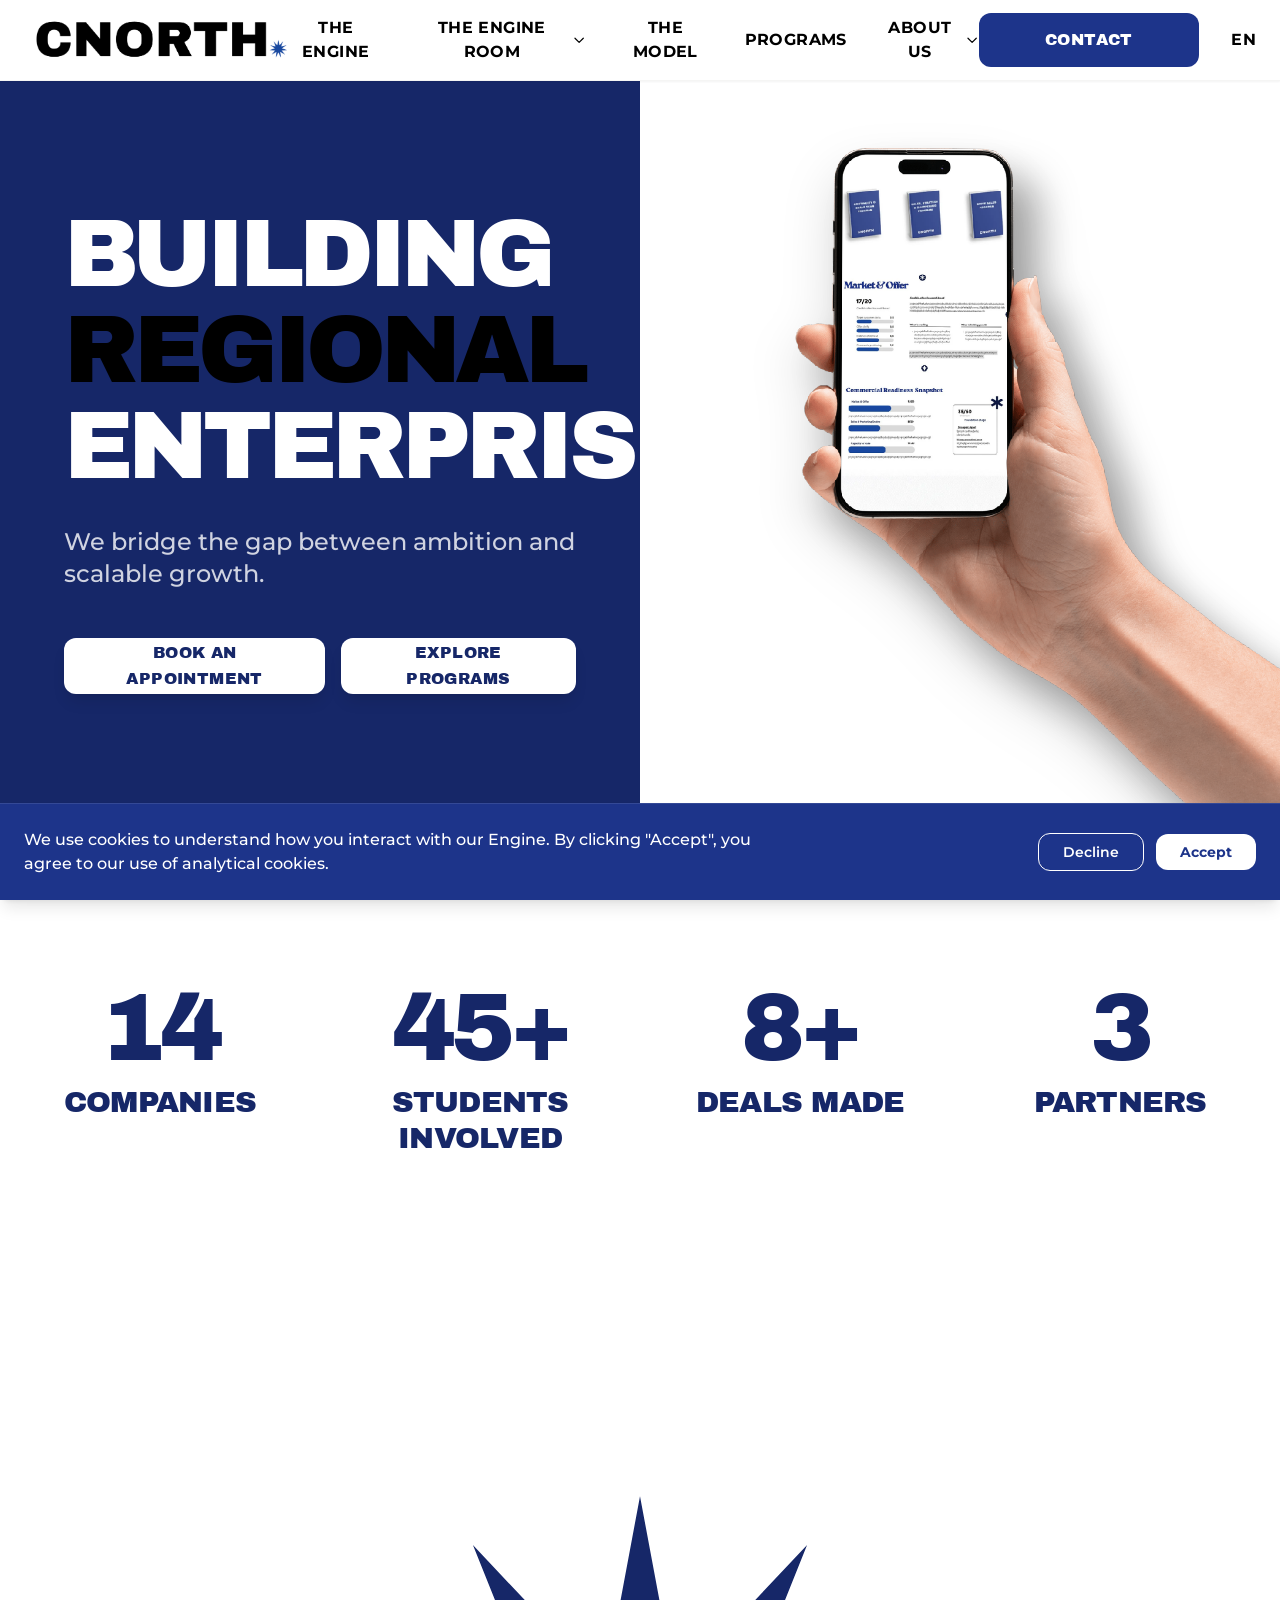
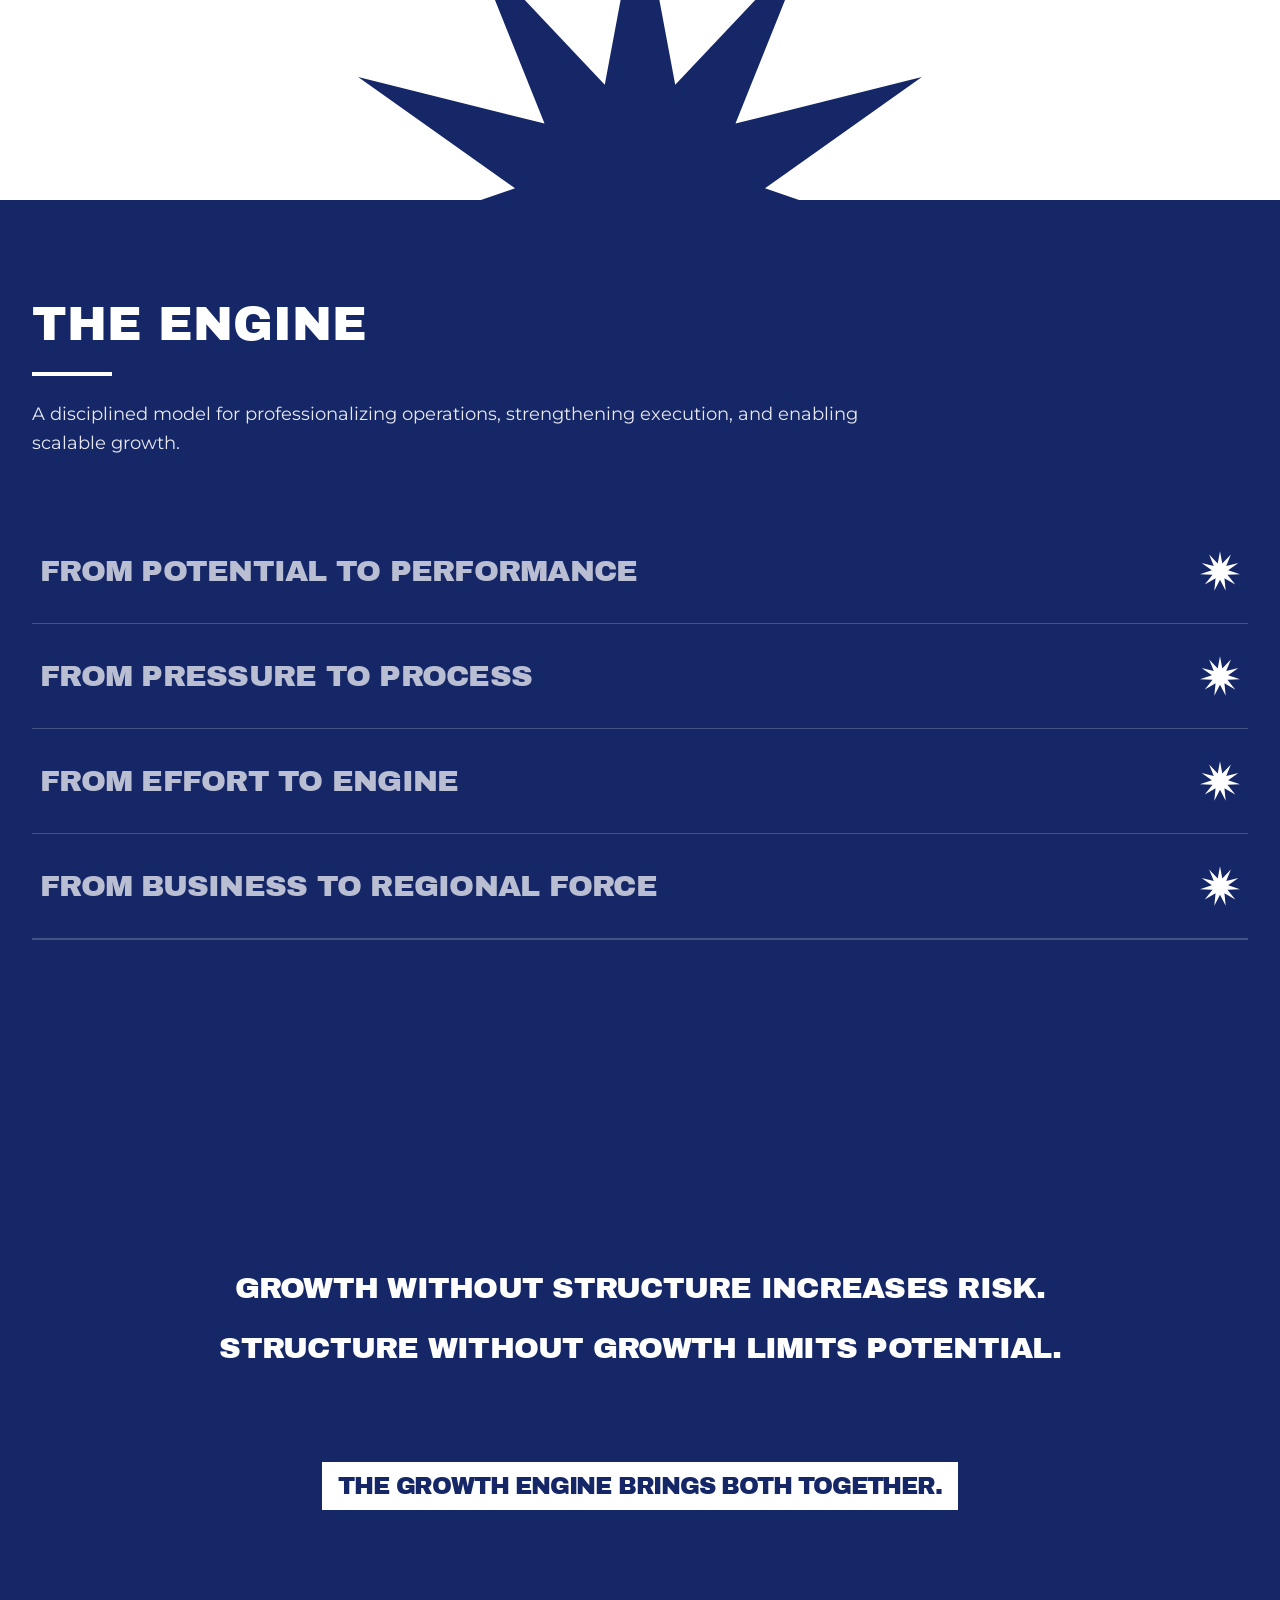
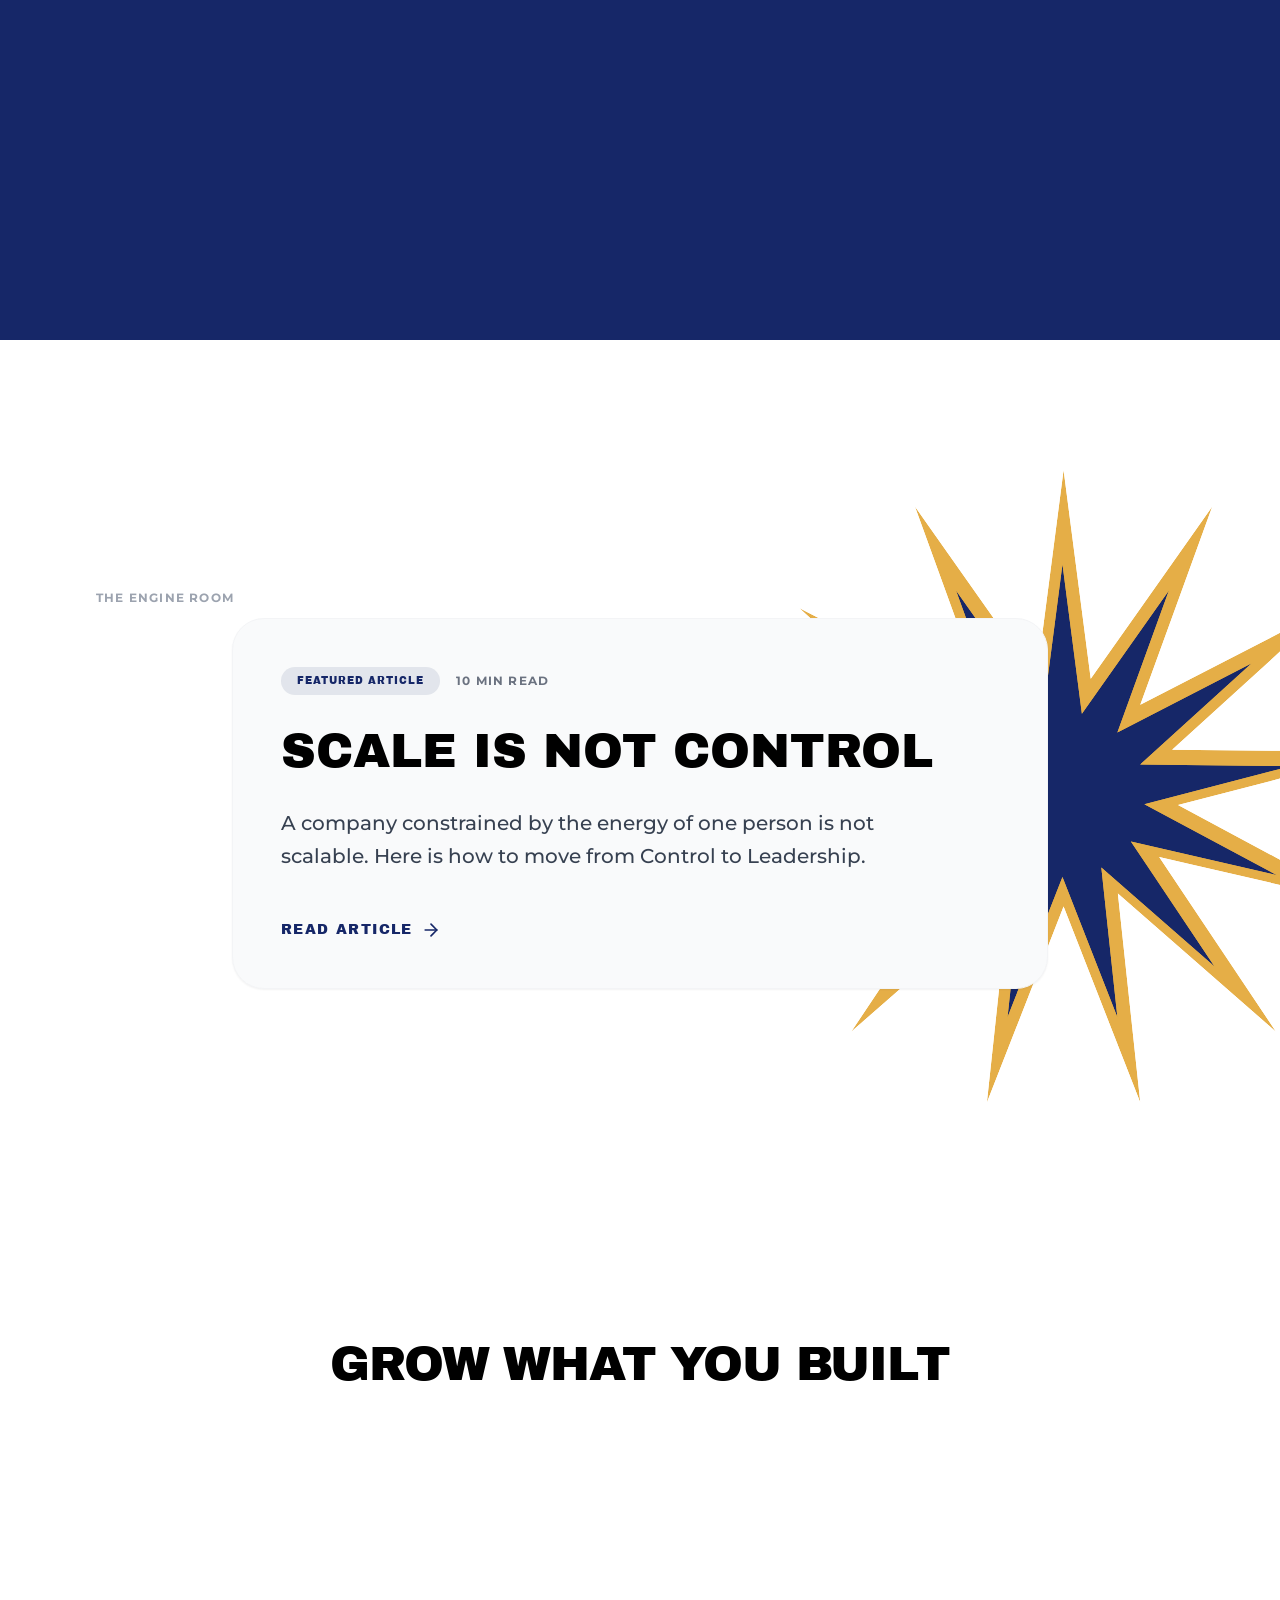
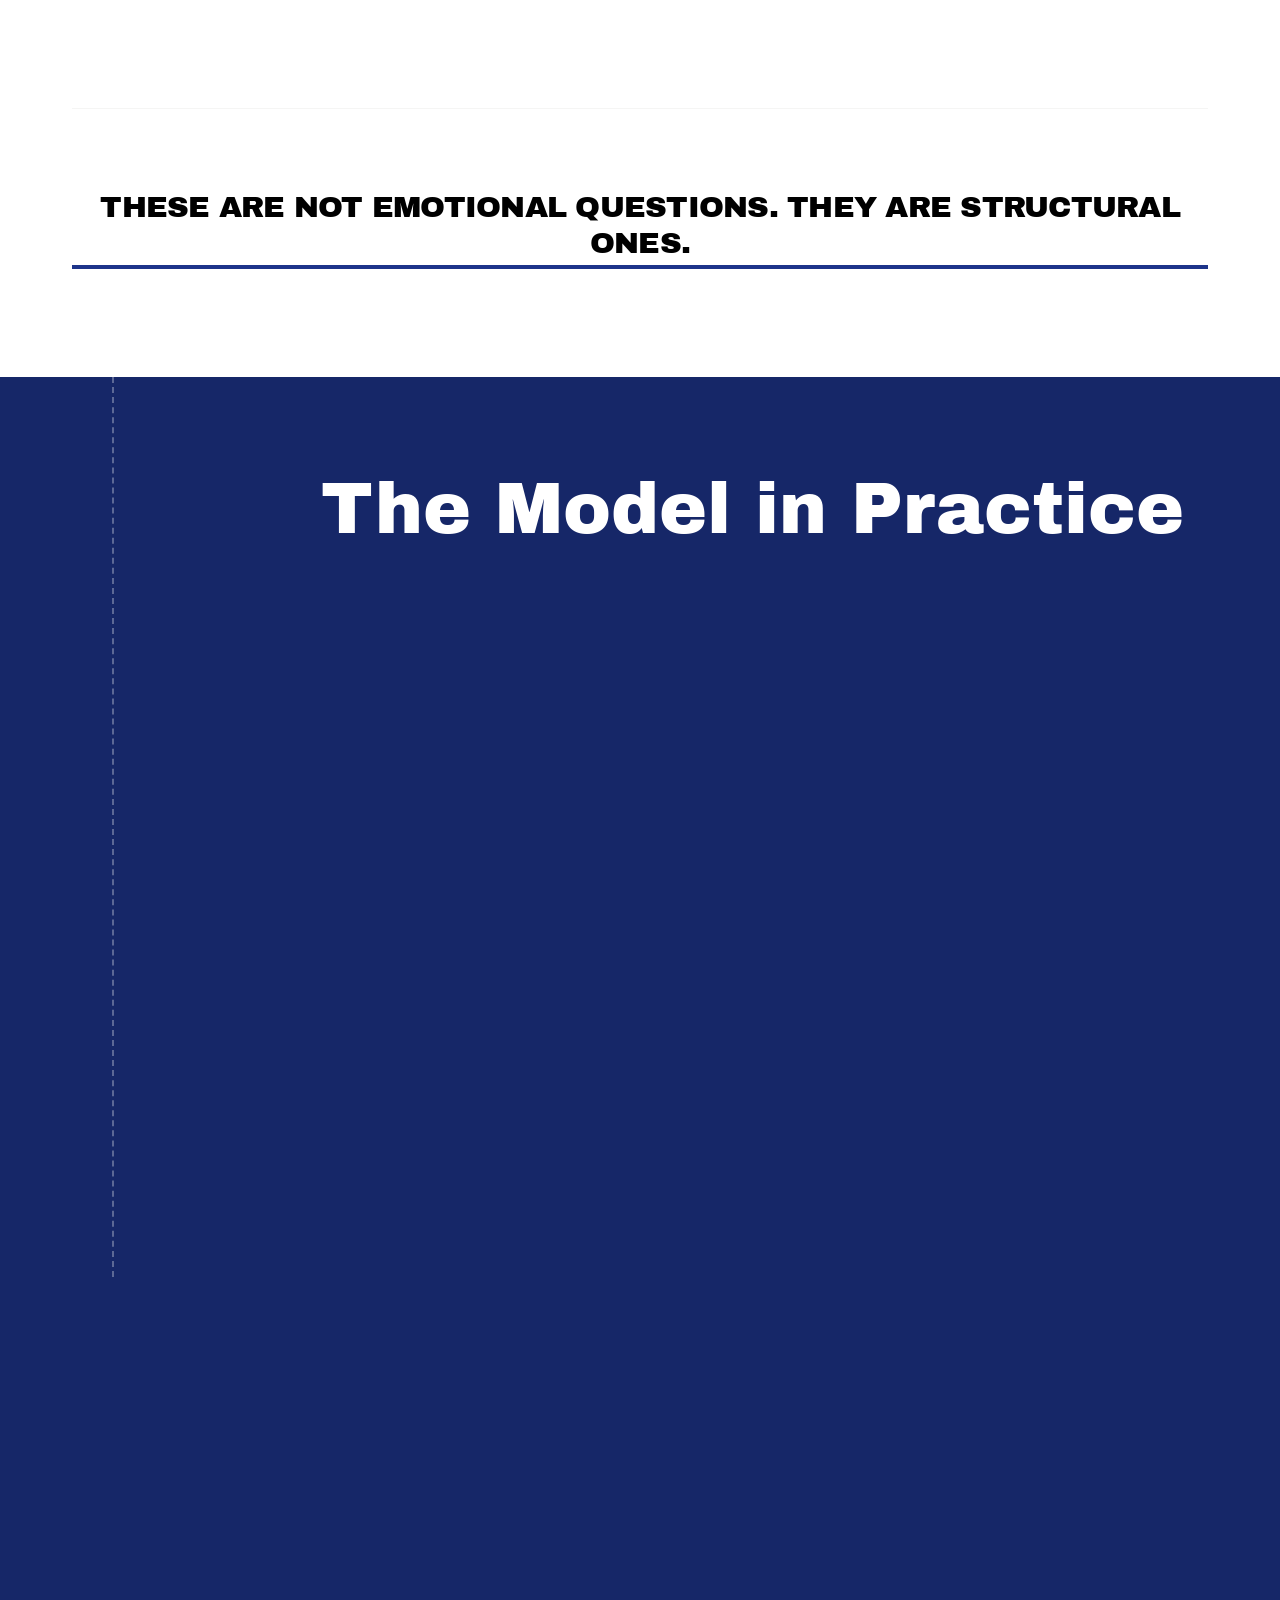
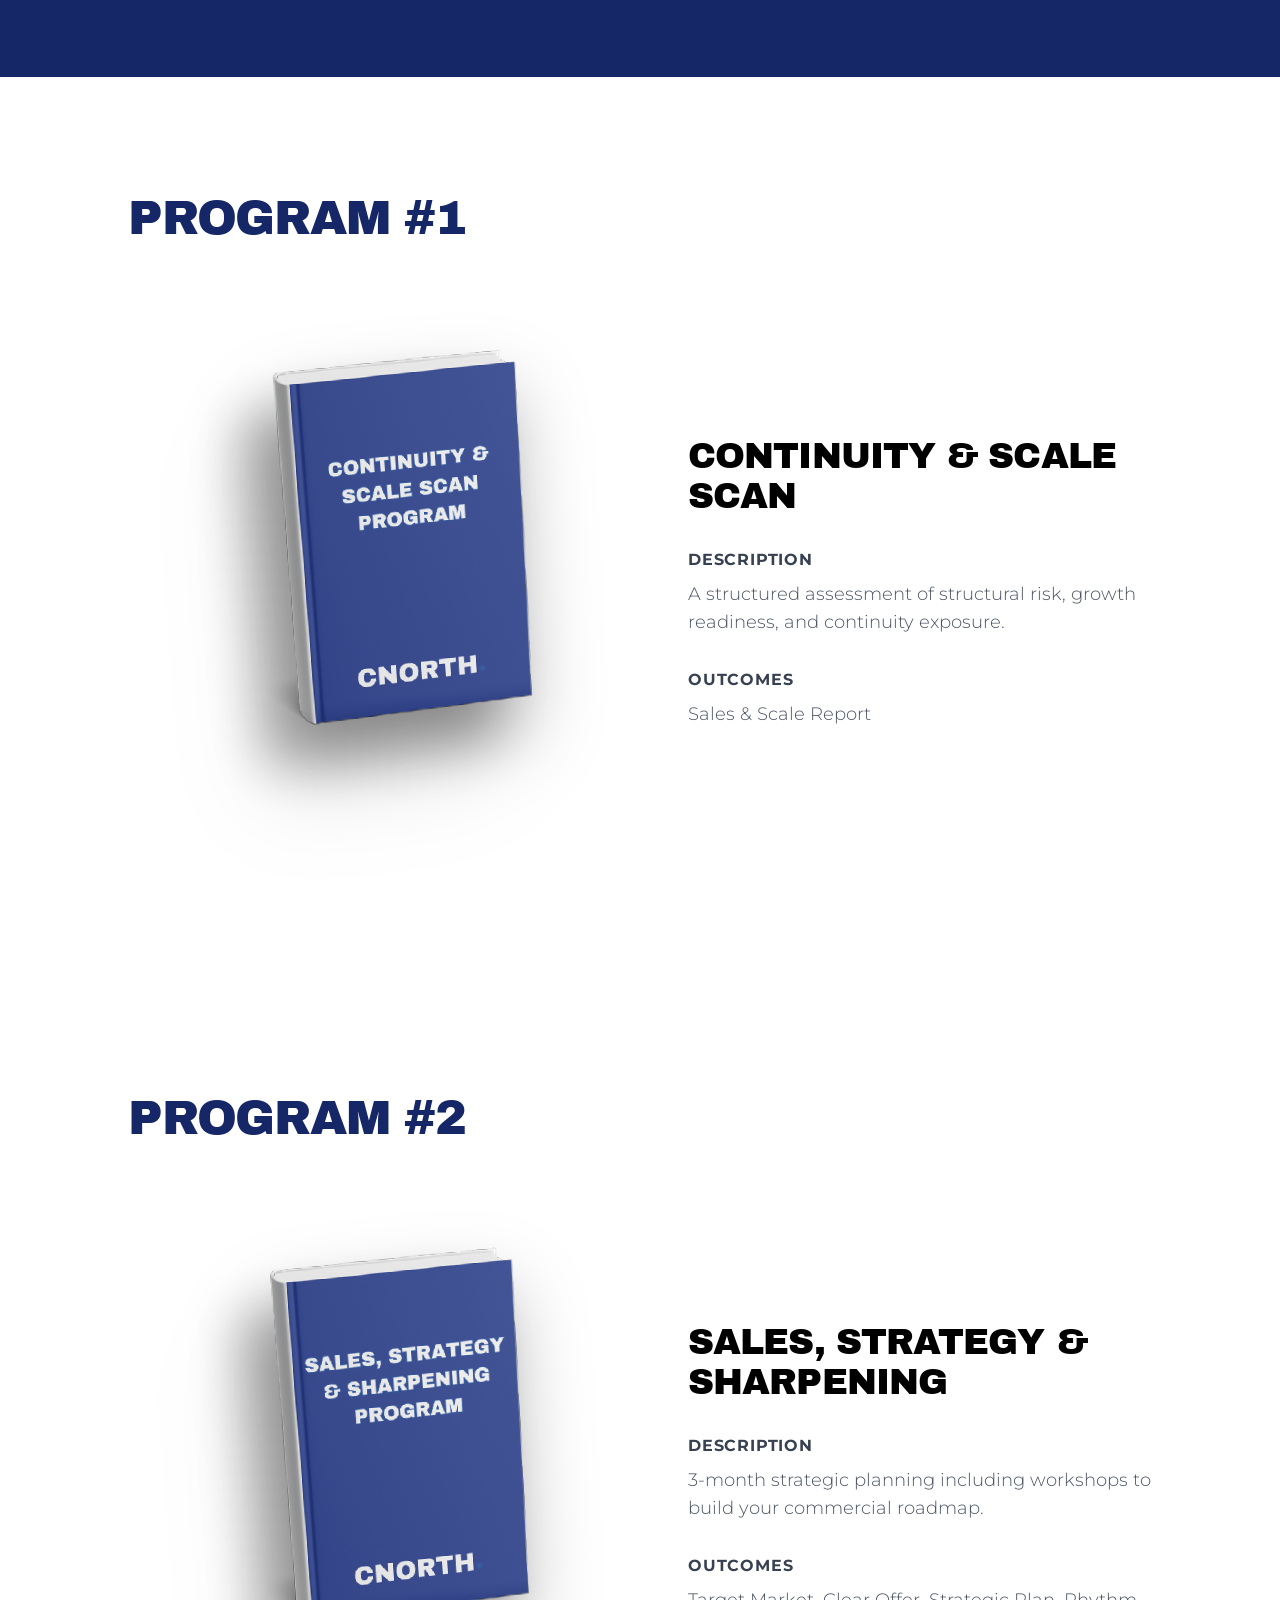
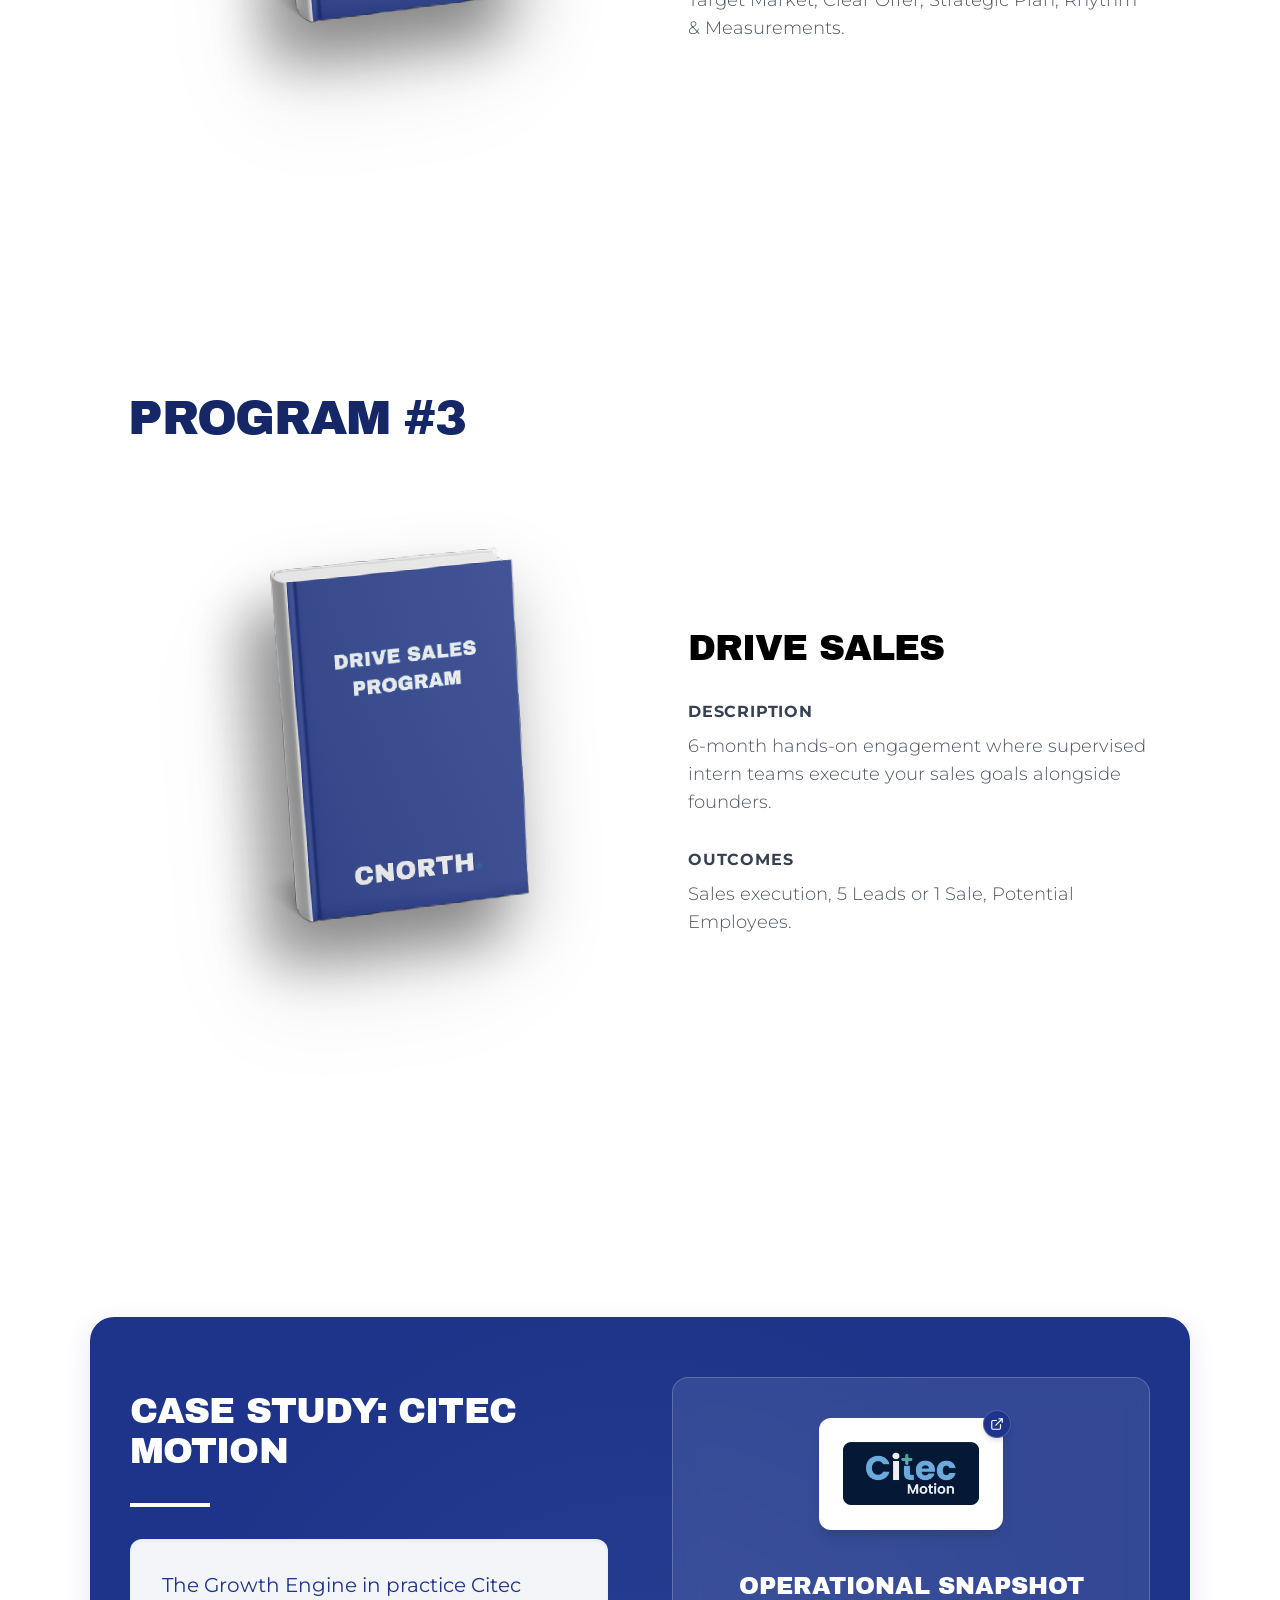
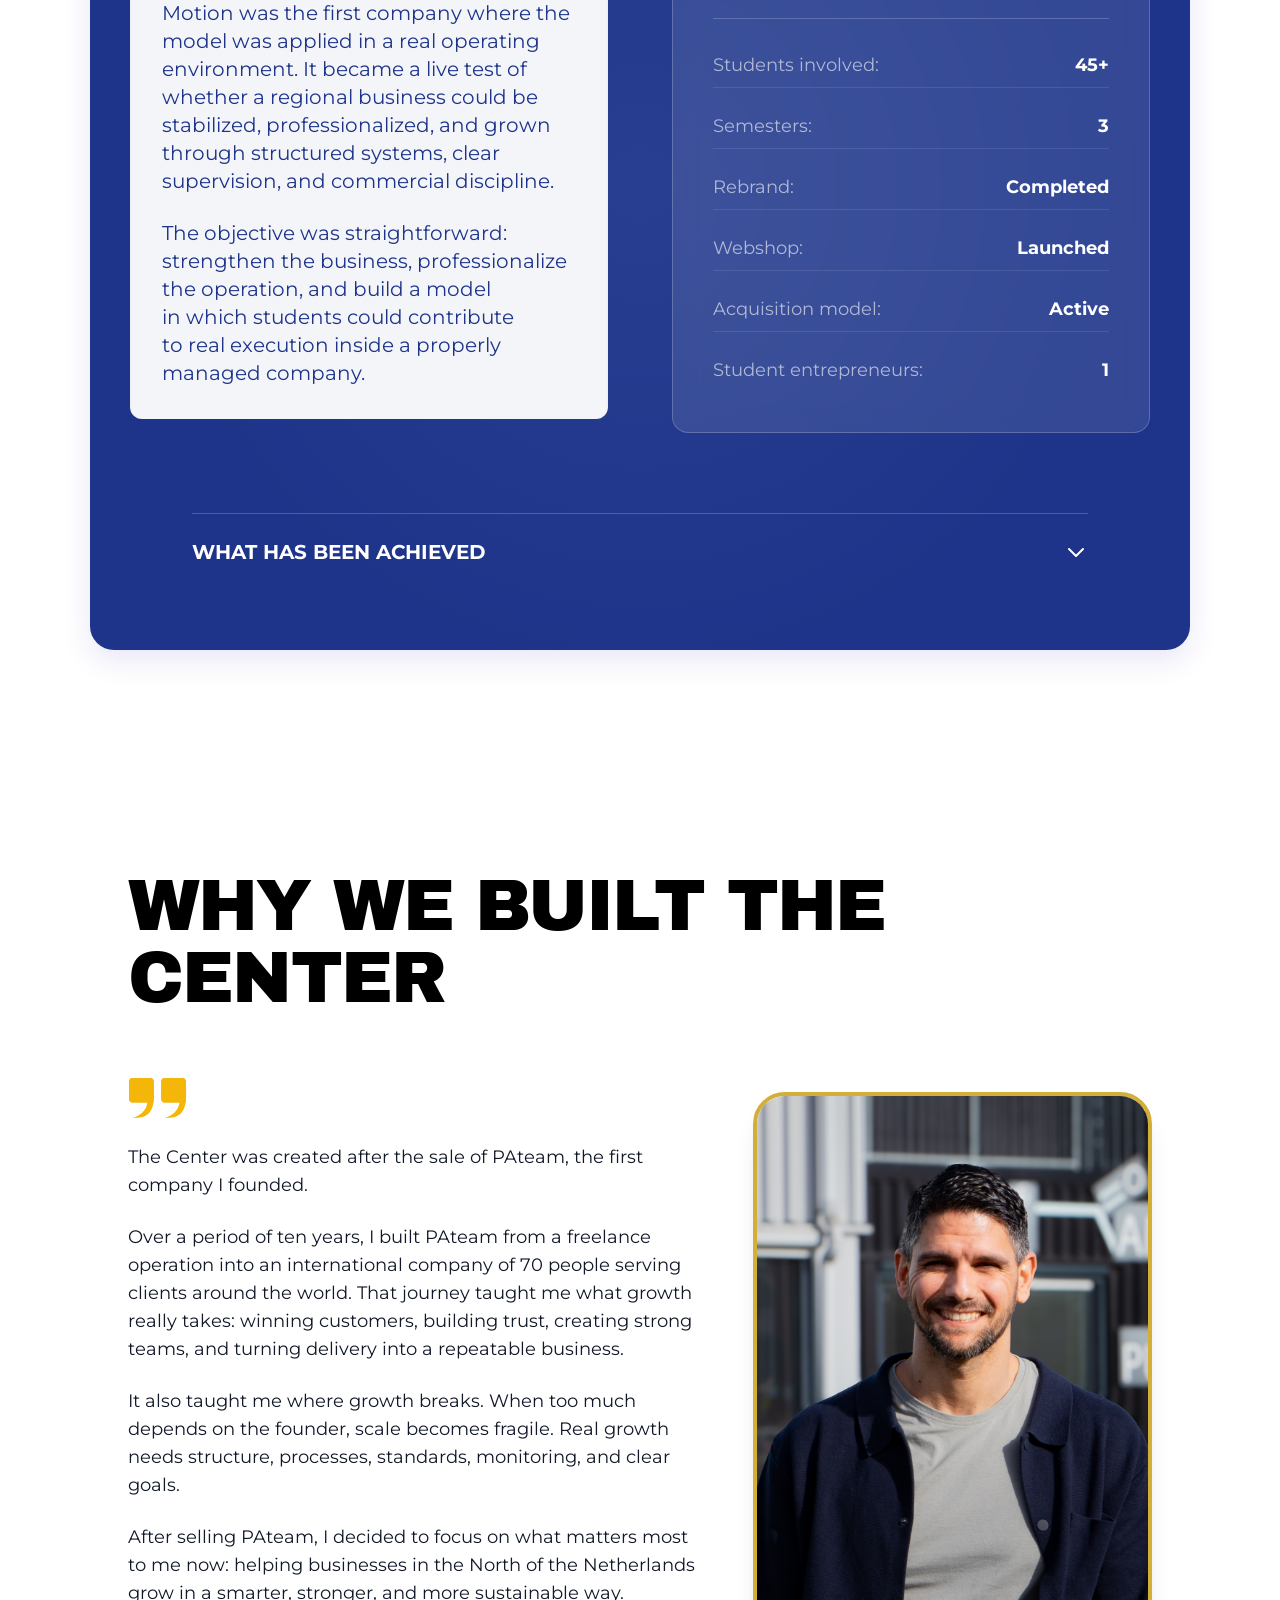
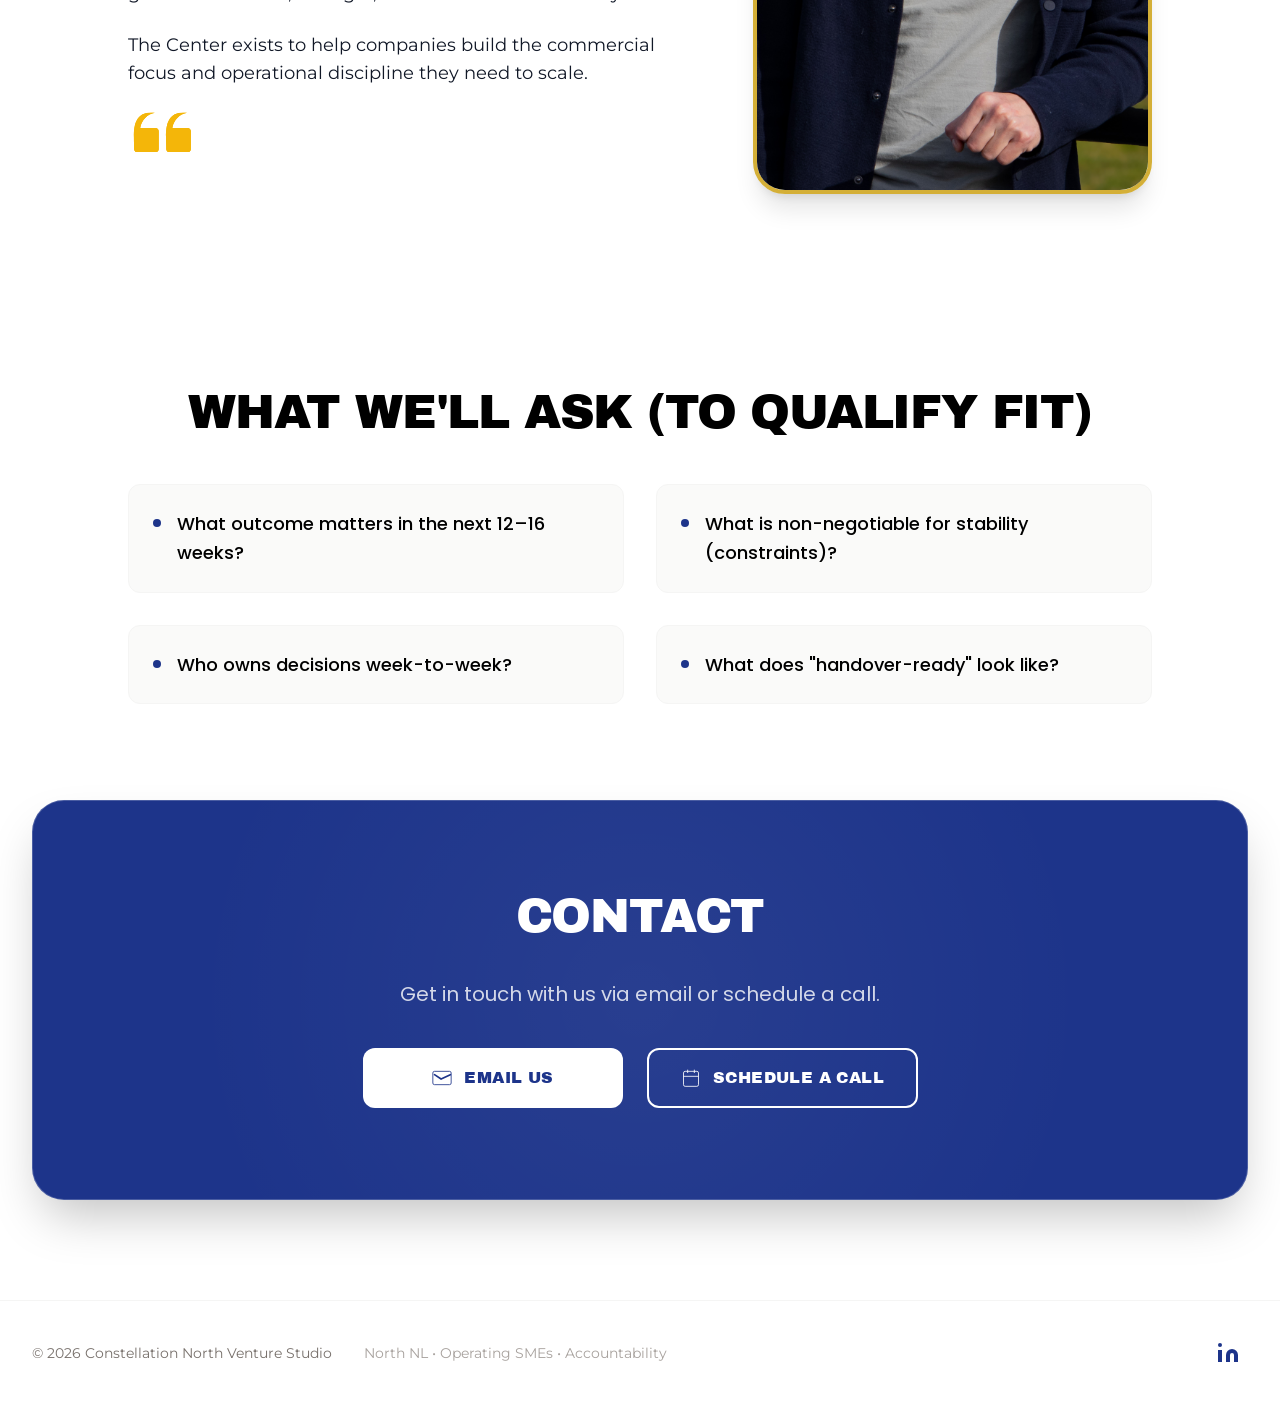
==== commit c578126f: "feat: add separate 'The Engine Room' dropdown menu and inject section caption" ====
--- a/index.html
+++ b/index.html
@@ -25,8 +25,8 @@
     <link rel="preconnect" href="https://fonts.gstatic.com" crossorigin>
     <link href="https://fonts.googleapis.com/css2?family=Archivo+Black&family=Montserrat:wght@400;500;600;700&family=Poppins:ital,wght@0,400;0,500;1,400;1,500&display=swap" rel="stylesheet">
     <title>The North Center for Enterprise</title>
-    <script type="module" crossorigin src="/assets/index-BGwvM6CS.js"></script>
-    <link rel="stylesheet" crossorigin href="/assets/index-DNHe3rde.css">
+    <script type="module" crossorigin src="/assets/index-I_DPb65o.js"></script>
+    <link rel="stylesheet" crossorigin href="/assets/index-CaUnq5KI.css">
   </head>
   <body>
     <!-- DIAGNOSTIC_STAMP_VERIFIED_2026 -->
--- a/assets/index-CaUnq5KI.css
+++ b/assets/index-CaUnq5KI.css
@@ -0,0 +1 @@
+*,:before,:after{--tw-border-spacing-x: 0;--tw-border-spacing-y: 0;--tw-translate-x: 0;--tw-translate-y: 0;--tw-rotate: 0;--tw-skew-x: 0;--tw-skew-y: 0;--tw-scale-x: 1;--tw-scale-y: 1;--tw-pan-x: ;--tw-pan-y: ;--tw-pinch-zoom: ;--tw-scroll-snap-strictness: proximity;--tw-gradient-from-position: ;--tw-gradient-via-position: ;--tw-gradient-to-position: ;--tw-ordinal: ;--tw-slashed-zero: ;--tw-numeric-figure: ;--tw-numeric-spacing: ;--tw-numeric-fraction: ;--tw-ring-inset: ;--tw-ring-offset-width: 0px;--tw-ring-offset-color: #fff;--tw-ring-color: rgb(59 130 246 / .5);--tw-ring-offset-shadow: 0 0 #0000;--tw-ring-shadow: 0 0 #0000;--tw-shadow: 0 0 #0000;--tw-shadow-colored: 0 0 #0000;--tw-blur: ;--tw-brightness: ;--tw-contrast: ;--tw-grayscale: ;--tw-hue-rotate: ;--tw-invert: ;--tw-saturate: ;--tw-sepia: ;--tw-drop-shadow: ;--tw-backdrop-blur: ;--tw-backdrop-brightness: ;--tw-backdrop-contrast: ;--tw-backdrop-grayscale: ;--tw-backdrop-hue-rotate: ;--tw-backdrop-invert: ;--tw-backdrop-opacity: ;--tw-backdrop-saturate: ;--tw-backdrop-sepia: ;--tw-contain-size: ;--tw-contain-layout: ;--tw-contain-paint: ;--tw-contain-style: }::backdrop{--tw-border-spacing-x: 0;--tw-border-spacing-y: 0;--tw-translate-x: 0;--tw-translate-y: 0;--tw-rotate: 0;--tw-skew-x: 0;--tw-skew-y: 0;--tw-scale-x: 1;--tw-scale-y: 1;--tw-pan-x: ;--tw-pan-y: ;--tw-pinch-zoom: ;--tw-scroll-snap-strictness: proximity;--tw-gradient-from-position: ;--tw-gradient-via-position: ;--tw-gradient-to-position: ;--tw-ordinal: ;--tw-slashed-zero: ;--tw-numeric-figure: ;--tw-numeric-spacing: ;--tw-numeric-fraction: ;--tw-ring-inset: ;--tw-ring-offset-width: 0px;--tw-ring-offset-color: #fff;--tw-ring-color: rgb(59 130 246 / .5);--tw-ring-offset-shadow: 0 0 #0000;--tw-ring-shadow: 0 0 #0000;--tw-shadow: 0 0 #0000;--tw-shadow-colored: 0 0 #0000;--tw-blur: ;--tw-brightness: ;--tw-contrast: ;--tw-grayscale: ;--tw-hue-rotate: ;--tw-invert: ;--tw-saturate: ;--tw-sepia: ;--tw-drop-shadow: ;--tw-backdrop-blur: ;--tw-backdrop-brightness: ;--tw-backdrop-contrast: ;--tw-backdrop-grayscale: ;--tw-backdrop-hue-rotate: ;--tw-backdrop-invert: ;--tw-backdrop-opacity: ;--tw-backdrop-saturate: ;--tw-backdrop-sepia: ;--tw-contain-size: ;--tw-contain-layout: ;--tw-contain-paint: ;--tw-contain-style: }*,:before,:after{box-sizing:border-box;border-width:0;border-style:solid;border-color:#e5e7eb}:before,:after{--tw-content: ""}html,:host{line-height:1.5;-webkit-text-size-adjust:100%;-moz-tab-size:4;-o-tab-size:4;tab-size:4;font-family:ui-sans-serif,system-ui,sans-serif,"Apple Color Emoji","Segoe UI Emoji",Segoe UI Symbol,"Noto Color Emoji";font-feature-settings:normal;font-variation-settings:normal;-webkit-tap-highlight-color:transparent}body{margin:0;line-height:inherit}hr{height:0;color:inherit;border-top-width:1px}abbr:where([title]){-webkit-text-decoration:underline dotted;text-decoration:underline dotted}h1,h2,h3,h4,h5,h6{font-size:inherit;font-weight:inherit}a{color:inherit;text-decoration:inherit}b,strong{font-weight:bolder}code,kbd,samp,pre{font-family:ui-monospace,SFMono-Regular,Menlo,Monaco,Consolas,Liberation Mono,Courier New,monospace;font-feature-settings:normal;font-variation-settings:normal;font-size:1em}small{font-size:80%}sub,sup{font-size:75%;line-height:0;position:relative;vertical-align:baseline}sub{bottom:-.25em}sup{top:-.5em}table{text-indent:0;border-color:inherit;border-collapse:collapse}button,input,optgroup,select,textarea{font-family:inherit;font-feature-settings:inherit;font-variation-settings:inherit;font-size:100%;font-weight:inherit;line-height:inherit;letter-spacing:inherit;color:inherit;margin:0;padding:0}button,select{text-transform:none}button,input:where([type=button]),input:where([type=reset]),input:where([type=submit]){-webkit-appearance:button;background-color:transparent;background-image:none}:-moz-focusring{outline:auto}:-moz-ui-invalid{box-shadow:none}progress{vertical-align:baseline}::-webkit-inner-spin-button,::-webkit-outer-spin-button{height:auto}[type=search]{-webkit-appearance:textfield;outline-offset:-2px}::-webkit-search-decoration{-webkit-appearance:none}::-webkit-file-upload-button{-webkit-appearance:button;font:inherit}summary{display:list-item}blockquote,dl,dd,h1,h2,h3,h4,h5,h6,hr,figure,p,pre{margin:0}fieldset{margin:0;padding:0}legend{padding:0}ol,ul,menu{list-style:none;margin:0;padding:0}dialog{padding:0}textarea{resize:vertical}input::-moz-placeholder,textarea::-moz-placeholder{opacity:1;color:#9ca3af}input::placeholder,textarea::placeholder{opacity:1;color:#9ca3af}button,[role=button]{cursor:pointer}:disabled{cursor:default}img,svg,video,canvas,audio,iframe,embed,object{display:block;vertical-align:middle}img,video{max-width:100%;height:auto}[hidden]:where(:not([hidden=until-found])){display:none}html{scroll-behavior:smooth;scroll-padding-top:80px}:root{color:#000;background-color:#fff;font-synthesis:none;text-rendering:optimizeLegibility;-webkit-font-smoothing:antialiased;-moz-osx-font-smoothing:grayscale}body{font-family:Montserrat,sans-serif;line-height:1.6;font-size:16px;color:#000;margin:0;min-width:320px;min-height:100vh}h1,h2,h3{font-family:Archivo Black,sans-serif;font-weight:700;line-height:1.1;color:#000}h4,h5,h6{font-family:Poppins,sans-serif;color:#000}a{font-weight:500;color:#1d348a;text-decoration:inherit}a:hover{color:#1a2e7a}button{font-family:Montserrat,sans-serif;font-size:16px;font-weight:600}.btn-animate{display:inline-flex;cursor:pointer;align-items:center;justify-content:center;border-radius:.75rem;border-style:none;--tw-bg-opacity: 1;background-color:rgb(29 52 138 / var(--tw-bg-opacity, 1));font-family:Archivo Black,sans-serif;text-transform:uppercase;letter-spacing:.025em;--tw-text-opacity: 1;color:rgb(255 255 255 / var(--tw-text-opacity, 1));box-sizing:border-box;min-width:220px;padding:14px 28px;--btn-scale: 1;transform:scale(var(--btn-scale)) translateZ(0);transition:transform .2s cubic-bezier(.4,0,.2,1),box-shadow .2s ease,background-color .2s ease;will-change:transform}.btn-animate:hover{--tw-bg-opacity: 1;background-color:rgb(26 46 122 / var(--tw-bg-opacity, 1));--btn-scale: 1.03;box-shadow:0 10px 20px #1800ad26}.btn-animate:active{--btn-scale: .97;box-shadow:0 4px 10px #1800ad1a}.btn-animate-white{display:inline-flex;cursor:pointer;align-items:center;justify-content:center;border-radius:.75rem;border-style:none;--tw-bg-opacity: 1;background-color:rgb(255 255 255 / var(--tw-bg-opacity, 1));font-family:Archivo Black,sans-serif;text-transform:uppercase;letter-spacing:.025em;--tw-text-opacity: 1;color:rgb(29 52 138 / var(--tw-text-opacity, 1));box-sizing:border-box;min-width:220px;padding:14px 28px;--btn-scale: 1;transform:scale(var(--btn-scale)) translateZ(0);transition:transform .2s cubic-bezier(.4,0,.2,1),box-shadow .2s ease,background-color .2s ease;will-change:transform}.btn-animate-white:hover{background-color:#fffffff2;--btn-scale: 1.03;box-shadow:0 10px 20px #0000001a}.btn-animate-white:active{--btn-scale: .97;box-shadow:0 4px 10px #0000000d}.btn-animate-outline{display:inline-flex;cursor:pointer;align-items:center;justify-content:center;border-radius:.75rem;border-width:1px;--tw-border-opacity: 1;border-color:rgb(255 255 255 / var(--tw-border-opacity, 1));background-color:transparent;font-family:Archivo Black,sans-serif;text-transform:uppercase;letter-spacing:.025em;--tw-text-opacity: 1;color:rgb(255 255 255 / var(--tw-text-opacity, 1));box-sizing:border-box;min-width:220px;padding:14px 28px;--btn-scale: 1;transform:scale(var(--btn-scale)) translateZ(0);transition:transform .2s cubic-bezier(.4,0,.2,1),box-shadow .2s ease,background-color .2s ease;will-change:transform}.btn-animate-outline:hover{background-color:#ffffff1a;--btn-scale: 1.03;box-shadow:0 10px 20px #0000001a}.btn-animate-outline:active{--btn-scale: .97;box-shadow:0 4px 10px #0000000d}.pointer-events-none{pointer-events:none}.visible{visibility:visible}.invisible{visibility:hidden}.fixed{position:fixed}.absolute{position:absolute}.relative{position:relative}.sticky{position:sticky}.inset-0{top:0;right:0;bottom:0;left:0}.inset-x-0{left:0;right:0}.-bottom-1{bottom:-.25rem}.-right-2{right:-.5rem}.-top-2{top:-.5rem}.bottom-0{bottom:0}.bottom-2{bottom:.5rem}.left-0{left:0}.left-1\/2{left:50%}.left-\[124px\]{left:124px}.left-\[745px\]{left:745px}.right-0{right:0}.right-8{right:2rem}.right-\[23px\]{right:23px}.top-0{top:0}.top-16{top:4rem}.top-24{top:6rem}.top-\[116px\]{top:116px}.top-full{top:100%}.z-0{z-index:0}.z-10{z-index:10}.z-20{z-index:20}.z-40{z-index:40}.z-50{z-index:50}.col-span-1{grid-column:span 1 / span 1}.mx-auto{margin-left:auto;margin-right:auto}.my-12{margin-top:3rem;margin-bottom:3rem}.my-16{margin-top:4rem;margin-bottom:4rem}.my-5{margin-top:1.25rem;margin-bottom:1.25rem}.mb-10{margin-bottom:2.5rem}.mb-12{margin-bottom:3rem}.mb-16{margin-bottom:4rem}.mb-2{margin-bottom:.5rem}.mb-20{margin-bottom:5rem}.mb-24{margin-bottom:6rem}.mb-3{margin-bottom:.75rem}.mb-4{margin-bottom:1rem}.mb-6{margin-bottom:1.5rem}.mb-8{margin-bottom:2rem}.mb-\[60px\]{margin-bottom:60px}.ml-2{margin-left:.5rem}.mr-2{margin-right:.5rem}.mr-3{margin-right:.75rem}.mt-0{margin-top:0}.mt-0\.5{margin-top:.125rem}.mt-12{margin-top:3rem}.mt-2\.5{margin-top:.625rem}.mt-24{margin-top:6rem}.mt-4{margin-top:1rem}.mt-6{margin-top:1.5rem}.mt-8{margin-top:2rem}.mt-auto{margin-top:auto}.block{display:block}.inline-block{display:inline-block}.flex{display:flex}.inline-flex{display:inline-flex}.grid{display:grid}.hidden{display:none}.h-0\.5{height:.125rem}.h-1{height:.25rem}.h-1\.5{height:.375rem}.h-10{height:2.5rem}.h-12{height:3rem}.h-14{height:3.5rem}.h-16{height:4rem}.h-2{height:.5rem}.h-24{height:6rem}.h-32{height:8rem}.h-4{height:1rem}.h-5{height:1.25rem}.h-6{height:1.5rem}.h-8{height:2rem}.h-\[450px\]{height:450px}.h-\[4px\]{height:4px}.h-\[500vh\]{height:500vh}.h-\[60px\]{height:60px}.h-auto{height:auto}.h-full{height:100%}.h-screen{height:100vh}.max-h-0{max-height:0px}.max-h-40{max-height:10rem}.max-h-\[500px\]{max-height:500px}.max-h-\[800px\]{max-height:800px}.max-h-\[calc\(100vh-64px\)\]{max-height:calc(100vh - 64px)}.min-h-\[100dvh\]{min-height:100dvh}.min-h-\[400px\]{min-height:400px}.min-h-\[50vh\]{min-height:50vh}.min-h-screen{min-height:100vh}.w-0{width:0px}.w-1\.5{width:.375rem}.w-10{width:2.5rem}.w-16{width:4rem}.w-2{width:.5rem}.w-20{width:5rem}.w-24{width:6rem}.w-4{width:1rem}.w-5{width:1.25rem}.w-6{width:1.5rem}.w-64{width:16rem}.w-8{width:2rem}.w-\[125\%\]{width:125%}.w-\[50\%\]{width:50%}.w-\[90\%\]{width:90%}.w-\[92\%\]{width:92%}.w-auto{width:auto}.w-full{width:100%}.\!min-w-\[180px\]{min-width:180px!important}.max-w-2xl{max-width:42rem}.max-w-3xl{max-width:48rem}.max-w-4xl{max-width:56rem}.max-w-5xl{max-width:64rem}.max-w-6xl{max-width:72rem}.max-w-7xl{max-width:80rem}.max-w-\[1100px\]{max-width:1100px}.max-w-\[1200px\]{max-width:1200px}.max-w-\[250px\]{max-width:250px}.max-w-\[65ch\]{max-width:65ch}.max-w-\[75ch\]{max-width:75ch}.max-w-\[900px\]{max-width:900px}.max-w-full{max-width:100%}.max-w-lg{max-width:32rem}.max-w-md{max-width:28rem}.max-w-none{max-width:none}.max-w-sm{max-width:24rem}.max-w-xl{max-width:36rem}.flex-1{flex:1 1 0%}.flex-shrink-0,.shrink-0{flex-shrink:0}.flex-grow,.grow{flex-grow:1}.origin-left{transform-origin:left}.-translate-x-1\/2{--tw-translate-x: -50%;transform:translate(var(--tw-translate-x),var(--tw-translate-y)) rotate(var(--tw-rotate)) skew(var(--tw-skew-x)) skewY(var(--tw-skew-y)) scaleX(var(--tw-scale-x)) scaleY(var(--tw-scale-y))}.-translate-y-2{--tw-translate-y: -.5rem;transform:translate(var(--tw-translate-x),var(--tw-translate-y)) rotate(var(--tw-rotate)) skew(var(--tw-skew-x)) skewY(var(--tw-skew-y)) scaleX(var(--tw-scale-x)) scaleY(var(--tw-scale-y))}.-translate-y-8{--tw-translate-y: -2rem;transform:translate(var(--tw-translate-x),var(--tw-translate-y)) rotate(var(--tw-rotate)) skew(var(--tw-skew-x)) skewY(var(--tw-skew-y)) scaleX(var(--tw-scale-x)) scaleY(var(--tw-scale-y))}.translate-y-0{--tw-translate-y: 0px;transform:translate(var(--tw-translate-x),var(--tw-translate-y)) rotate(var(--tw-rotate)) skew(var(--tw-skew-x)) skewY(var(--tw-skew-y)) scaleX(var(--tw-scale-x)) scaleY(var(--tw-scale-y))}.translate-y-\[50\%\]{--tw-translate-y: 50%;transform:translate(var(--tw-translate-x),var(--tw-translate-y)) rotate(var(--tw-rotate)) skew(var(--tw-skew-x)) skewY(var(--tw-skew-y)) scaleX(var(--tw-scale-x)) scaleY(var(--tw-scale-y))}.rotate-0{--tw-rotate: 0deg;transform:translate(var(--tw-translate-x),var(--tw-translate-y)) rotate(var(--tw-rotate)) skew(var(--tw-skew-x)) skewY(var(--tw-skew-y)) scaleX(var(--tw-scale-x)) scaleY(var(--tw-scale-y))}.rotate-180{--tw-rotate: 180deg;transform:translate(var(--tw-translate-x),var(--tw-translate-y)) rotate(var(--tw-rotate)) skew(var(--tw-skew-x)) skewY(var(--tw-skew-y)) scaleX(var(--tw-scale-x)) scaleY(var(--tw-scale-y))}.rotate-90{--tw-rotate: 90deg;transform:translate(var(--tw-translate-x),var(--tw-translate-y)) rotate(var(--tw-rotate)) skew(var(--tw-skew-x)) skewY(var(--tw-skew-y)) scaleX(var(--tw-scale-x)) scaleY(var(--tw-scale-y))}.scale-100{--tw-scale-x: 1;--tw-scale-y: 1;transform:translate(var(--tw-translate-x),var(--tw-translate-y)) rotate(var(--tw-rotate)) skew(var(--tw-skew-x)) skewY(var(--tw-skew-y)) scaleX(var(--tw-scale-x)) scaleY(var(--tw-scale-y))}.scale-50{--tw-scale-x: .5;--tw-scale-y: .5;transform:translate(var(--tw-translate-x),var(--tw-translate-y)) rotate(var(--tw-rotate)) skew(var(--tw-skew-x)) skewY(var(--tw-skew-y)) scaleX(var(--tw-scale-x)) scaleY(var(--tw-scale-y))}.scale-75{--tw-scale-x: .75;--tw-scale-y: .75;transform:translate(var(--tw-translate-x),var(--tw-translate-y)) rotate(var(--tw-rotate)) skew(var(--tw-skew-x)) skewY(var(--tw-skew-y)) scaleX(var(--tw-scale-x)) scaleY(var(--tw-scale-y))}.scale-x-0{--tw-scale-x: 0;transform:translate(var(--tw-translate-x),var(--tw-translate-y)) rotate(var(--tw-rotate)) skew(var(--tw-skew-x)) skewY(var(--tw-skew-y)) scaleX(var(--tw-scale-x)) scaleY(var(--tw-scale-y))}.scale-x-100{--tw-scale-x: 1;transform:translate(var(--tw-translate-x),var(--tw-translate-y)) rotate(var(--tw-rotate)) skew(var(--tw-skew-x)) skewY(var(--tw-skew-y)) scaleX(var(--tw-scale-x)) scaleY(var(--tw-scale-y))}.transform{transform:translate(var(--tw-translate-x),var(--tw-translate-y)) rotate(var(--tw-rotate)) skew(var(--tw-skew-x)) skewY(var(--tw-skew-y)) scaleX(var(--tw-scale-x)) scaleY(var(--tw-scale-y))}.transform-gpu{transform:translate3d(var(--tw-translate-x),var(--tw-translate-y),0) rotate(var(--tw-rotate)) skew(var(--tw-skew-x)) skewY(var(--tw-skew-y)) scaleX(var(--tw-scale-x)) scaleY(var(--tw-scale-y))}.scroll-mt-24{scroll-margin-top:6rem}.list-disc{list-style-type:disc}.grid-cols-1{grid-template-columns:repeat(1,minmax(0,1fr))}.grid-cols-2{grid-template-columns:repeat(2,minmax(0,1fr))}.flex-row{flex-direction:row}.flex-col{flex-direction:column}.items-start{align-items:flex-start}.items-center{align-items:center}.justify-start{justify-content:flex-start}.justify-center{justify-content:center}.justify-between{justify-content:space-between}.gap-1{gap:.25rem}.gap-12{gap:3rem}.gap-16{gap:4rem}.gap-2{gap:.5rem}.gap-3{gap:.75rem}.gap-4{gap:1rem}.gap-6{gap:1.5rem}.gap-8{gap:2rem}.gap-x-12{-moz-column-gap:3rem;column-gap:3rem}.gap-y-8{row-gap:2rem}.space-x-6>:not([hidden])~:not([hidden]){--tw-space-x-reverse: 0;margin-right:calc(1.5rem * var(--tw-space-x-reverse));margin-left:calc(1.5rem * calc(1 - var(--tw-space-x-reverse)))}.space-y-12>:not([hidden])~:not([hidden]){--tw-space-y-reverse: 0;margin-top:calc(3rem * calc(1 - var(--tw-space-y-reverse)));margin-bottom:calc(3rem * var(--tw-space-y-reverse))}.space-y-2>:not([hidden])~:not([hidden]){--tw-space-y-reverse: 0;margin-top:calc(.5rem * calc(1 - var(--tw-space-y-reverse)));margin-bottom:calc(.5rem * var(--tw-space-y-reverse))}.space-y-3>:not([hidden])~:not([hidden]){--tw-space-y-reverse: 0;margin-top:calc(.75rem * calc(1 - var(--tw-space-y-reverse)));margin-bottom:calc(.75rem * var(--tw-space-y-reverse))}.space-y-4>:not([hidden])~:not([hidden]){--tw-space-y-reverse: 0;margin-top:calc(1rem * calc(1 - var(--tw-space-y-reverse)));margin-bottom:calc(1rem * var(--tw-space-y-reverse))}.space-y-6>:not([hidden])~:not([hidden]){--tw-space-y-reverse: 0;margin-top:calc(1.5rem * calc(1 - var(--tw-space-y-reverse)));margin-bottom:calc(1.5rem * var(--tw-space-y-reverse))}.space-y-8>:not([hidden])~:not([hidden]){--tw-space-y-reverse: 0;margin-top:calc(2rem * calc(1 - var(--tw-space-y-reverse)));margin-bottom:calc(2rem * var(--tw-space-y-reverse))}.overflow-hidden{overflow:hidden}.overflow-y-auto{overflow-y:auto}.whitespace-nowrap{white-space:nowrap}.rounded-2xl{border-radius:1rem}.rounded-3xl{border-radius:1.5rem}.rounded-\[24px\]{border-radius:24px}.rounded-\[2rem\]{border-radius:2rem}.rounded-\[32px\]{border-radius:32px}.rounded-full{border-radius:9999px}.rounded-none{border-radius:0}.rounded-xl{border-radius:.75rem}.border{border-width:1px}.border-2{border-width:2px}.border-4{border-width:4px}.border-b{border-bottom-width:1px}.border-l-2{border-left-width:2px}.border-l-4{border-left-width:4px}.border-t{border-top-width:1px}.border-dashed{border-style:dashed}.border-\[\#1d348a\]{--tw-border-opacity: 1;border-color:rgb(29 52 138 / var(--tw-border-opacity, 1))}.border-\[\#1d348a\]\/10{border-color:#1d348a1a}.border-\[\#D4AF37\]{--tw-border-opacity: 1;border-color:rgb(212 175 55 / var(--tw-border-opacity, 1))}.border-gray-100{--tw-border-opacity: 1;border-color:rgb(243 244 246 / var(--tw-border-opacity, 1))}.border-stone-100{--tw-border-opacity: 1;border-color:rgb(245 245 244 / var(--tw-border-opacity, 1))}.border-stone-200{--tw-border-opacity: 1;border-color:rgb(231 229 228 / var(--tw-border-opacity, 1))}.border-white{--tw-border-opacity: 1;border-color:rgb(255 255 255 / var(--tw-border-opacity, 1))}.border-white\/10{border-color:#ffffff1a}.border-white\/20{border-color:#fff3}.border-white\/30{border-color:#ffffff4d}.\!bg-white{--tw-bg-opacity: 1 !important;background-color:rgb(255 255 255 / var(--tw-bg-opacity, 1))!important}.bg-\[\#162768\]{--tw-bg-opacity: 1;background-color:rgb(22 39 104 / var(--tw-bg-opacity, 1))}.bg-\[\#162768\]\/10{background-color:#1627681a}.bg-\[\#1a2e7a\]{--tw-bg-opacity: 1;background-color:rgb(26 46 122 / var(--tw-bg-opacity, 1))}.bg-\[\#1d348a\]{--tw-bg-opacity: 1;background-color:rgb(29 52 138 / var(--tw-bg-opacity, 1))}.bg-\[\#1d348a\]\/30{background-color:#1d348a4d}.bg-\[\#1d348a\]\/5{background-color:#1d348a0d}.bg-gray-50{--tw-bg-opacity: 1;background-color:rgb(249 250 251 / var(--tw-bg-opacity, 1))}.bg-stone-50{--tw-bg-opacity: 1;background-color:rgb(250 250 249 / var(--tw-bg-opacity, 1))}.bg-stone-50\/50{background-color:#fafaf980}.bg-transparent{background-color:transparent}.bg-white{--tw-bg-opacity: 1;background-color:rgb(255 255 255 / var(--tw-bg-opacity, 1))}.bg-white\/10{background-color:#ffffff1a}.bg-white\/95{background-color:#fffffff2}.bg-\[radial-gradient\(circle_at_center\,rgba\(255\,255\,255\,0\.05\)_0\%\,transparent_70\%\)\]{background-image:radial-gradient(circle at center,rgba(255,255,255,.05) 0%,transparent 70%)}.object-contain{-o-object-fit:contain;object-fit:contain}.object-cover{-o-object-fit:cover;object-fit:cover}.p-1\.5{padding:.375rem}.p-10{padding:2.5rem}.p-2{padding:.5rem}.p-4{padding:1rem}.p-6{padding:1.5rem}.p-8{padding:2rem}.px-2{padding-left:.5rem;padding-right:.5rem}.px-3{padding-left:.75rem;padding-right:.75rem}.px-4{padding-left:1rem;padding-right:1rem}.px-5{padding-left:1.25rem;padding-right:1.25rem}.px-6{padding-left:1.5rem;padding-right:1.5rem}.px-8{padding-left:2rem;padding-right:2rem}.py-1\.5{padding-top:.375rem;padding-bottom:.375rem}.py-12{padding-top:3rem;padding-bottom:3rem}.py-16{padding-top:4rem;padding-bottom:4rem}.py-2{padding-top:.5rem;padding-bottom:.5rem}.py-20{padding-top:5rem;padding-bottom:5rem}.py-24{padding-top:6rem;padding-bottom:6rem}.py-3{padding-top:.75rem;padding-bottom:.75rem}.py-4{padding-top:1rem;padding-bottom:1rem}.py-6{padding-top:1.5rem;padding-bottom:1.5rem}.py-8{padding-top:2rem;padding-bottom:2rem}.py-\[100px\]{padding-top:100px;padding-bottom:100px}.py-\[120px\]{padding-top:120px;padding-bottom:120px}.pb-12{padding-bottom:3rem}.pb-2{padding-bottom:.5rem}.pb-20{padding-bottom:5rem}.pb-32{padding-bottom:8rem}.pb-4{padding-bottom:1rem}.pb-8{padding-bottom:2rem}.pl-10{padding-left:2.5rem}.pl-12{padding-left:3rem}.pl-16{padding-left:4rem}.pl-4{padding-left:1rem}.pl-6{padding-left:1.5rem}.pl-8{padding-left:2rem}.pt-16{padding-top:4rem}.pt-20{padding-top:5rem}.pt-32{padding-top:8rem}.pt-4{padding-top:1rem}.pt-6{padding-top:1.5rem}.pt-8{padding-top:2rem}.text-left{text-align:left}.text-center{text-align:center}.text-right{text-align:right}.text-justify{text-align:justify}.font-\[\'Archivo_Black\'\]{font-family:Archivo Black}.font-archivo-black{font-family:Archivo Black,sans-serif}.font-montserrat{font-family:Montserrat,sans-serif}.font-poppins{font-family:Poppins,sans-serif}.font-sans{font-family:ui-sans-serif,system-ui,sans-serif,"Apple Color Emoji","Segoe UI Emoji",Segoe UI Symbol,"Noto Color Emoji"}.text-2xl{font-size:1.5rem;line-height:2rem}.text-3xl{font-size:1.875rem;line-height:2.25rem}.text-4xl{font-size:2.25rem;line-height:2.5rem}.text-5xl{font-size:3rem;line-height:1}.text-6xl{font-size:3.75rem;line-height:1}.text-\[10px\]{font-size:10px}.text-base{font-size:1rem;line-height:1.5rem}.text-lg{font-size:1.125rem;line-height:1.75rem}.text-sm{font-size:.875rem;line-height:1.25rem}.text-xl{font-size:1.25rem;line-height:1.75rem}.text-xs{font-size:.75rem;line-height:1rem}.font-black{font-weight:900}.font-bold{font-weight:700}.font-extrabold{font-weight:800}.font-light{font-weight:300}.font-medium{font-weight:500}.font-normal{font-weight:400}.font-semibold{font-weight:600}.uppercase{text-transform:uppercase}.italic{font-style:italic}.not-italic{font-style:normal}.leading-\[0\.9\]{line-height:.9}.leading-\[1\.1\]{line-height:1.1}.leading-none{line-height:1}.leading-relaxed{line-height:1.625}.leading-snug{line-height:1.375}.leading-tight{line-height:1.25}.tracking-tight{letter-spacing:-.025em}.tracking-tighter{letter-spacing:-.05em}.tracking-wide{letter-spacing:.025em}.tracking-wider{letter-spacing:.05em}.tracking-widest{letter-spacing:.1em}.\!text-\[\#162768\]{--tw-text-opacity: 1 !important;color:rgb(22 39 104 / var(--tw-text-opacity, 1))!important}.text-\[\#162768\]{--tw-text-opacity: 1;color:rgb(22 39 104 / var(--tw-text-opacity, 1))}.text-\[\#1d348a\]{--tw-text-opacity: 1;color:rgb(29 52 138 / var(--tw-text-opacity, 1))}.text-black{--tw-text-opacity: 1;color:rgb(0 0 0 / var(--tw-text-opacity, 1))}.text-gray-400{--tw-text-opacity: 1;color:rgb(156 163 175 / var(--tw-text-opacity, 1))}.text-gray-500{--tw-text-opacity: 1;color:rgb(107 114 128 / var(--tw-text-opacity, 1))}.text-gray-600{--tw-text-opacity: 1;color:rgb(75 85 99 / var(--tw-text-opacity, 1))}.text-gray-700{--tw-text-opacity: 1;color:rgb(55 65 81 / var(--tw-text-opacity, 1))}.text-gray-900{--tw-text-opacity: 1;color:rgb(17 24 39 / var(--tw-text-opacity, 1))}.text-stone-200{--tw-text-opacity: 1;color:rgb(231 229 228 / var(--tw-text-opacity, 1))}.text-stone-400{--tw-text-opacity: 1;color:rgb(168 162 158 / var(--tw-text-opacity, 1))}.text-stone-500{--tw-text-opacity: 1;color:rgb(120 113 108 / var(--tw-text-opacity, 1))}.text-stone-600{--tw-text-opacity: 1;color:rgb(87 83 78 / var(--tw-text-opacity, 1))}.text-stone-700{--tw-text-opacity: 1;color:rgb(68 64 60 / var(--tw-text-opacity, 1))}.text-white{--tw-text-opacity: 1;color:rgb(255 255 255 / var(--tw-text-opacity, 1))}.text-white\/50{color:#ffffff80}.text-white\/60{color:#fff9}.text-white\/70{color:#ffffffb3}.text-white\/80{color:#fffc}.text-white\/90{color:#ffffffe6}.underline{text-decoration-line:underline}.antialiased{-webkit-font-smoothing:antialiased;-moz-osx-font-smoothing:grayscale}.opacity-0{opacity:0}.opacity-100{opacity:1}.opacity-60{opacity:.6}.shadow-2xl{--tw-shadow: 0 25px 50px -12px rgb(0 0 0 / .25);--tw-shadow-colored: 0 25px 50px -12px var(--tw-shadow-color);box-shadow:var(--tw-ring-offset-shadow, 0 0 #0000),var(--tw-ring-shadow, 0 0 #0000),var(--tw-shadow)}.shadow-\[0_10px_30px_rgba\(24\,0\,173\,0\.1\)\]{--tw-shadow: 0 10px 30px rgba(24,0,173,.1);--tw-shadow-colored: 0 10px 30px var(--tw-shadow-color);box-shadow:var(--tw-ring-offset-shadow, 0 0 #0000),var(--tw-ring-shadow, 0 0 #0000),var(--tw-shadow)}.shadow-inner{--tw-shadow: inset 0 2px 4px 0 rgb(0 0 0 / .05);--tw-shadow-colored: inset 0 2px 4px 0 var(--tw-shadow-color);box-shadow:var(--tw-ring-offset-shadow, 0 0 #0000),var(--tw-ring-shadow, 0 0 #0000),var(--tw-shadow)}.shadow-lg{--tw-shadow: 0 10px 15px -3px rgb(0 0 0 / .1), 0 4px 6px -4px rgb(0 0 0 / .1);--tw-shadow-colored: 0 10px 15px -3px var(--tw-shadow-color), 0 4px 6px -4px var(--tw-shadow-color);box-shadow:var(--tw-ring-offset-shadow, 0 0 #0000),var(--tw-ring-shadow, 0 0 #0000),var(--tw-shadow)}.shadow-md{--tw-shadow: 0 4px 6px -1px rgb(0 0 0 / .1), 0 2px 4px -2px rgb(0 0 0 / .1);--tw-shadow-colored: 0 4px 6px -1px var(--tw-shadow-color), 0 2px 4px -2px var(--tw-shadow-color);box-shadow:var(--tw-ring-offset-shadow, 0 0 #0000),var(--tw-ring-shadow, 0 0 #0000),var(--tw-shadow)}.shadow-sm{--tw-shadow: 0 1px 2px 0 rgb(0 0 0 / .05);--tw-shadow-colored: 0 1px 2px 0 var(--tw-shadow-color);box-shadow:var(--tw-ring-offset-shadow, 0 0 #0000),var(--tw-ring-shadow, 0 0 #0000),var(--tw-shadow)}.shadow-xl{--tw-shadow: 0 20px 25px -5px rgb(0 0 0 / .1), 0 8px 10px -6px rgb(0 0 0 / .1);--tw-shadow-colored: 0 20px 25px -5px var(--tw-shadow-color), 0 8px 10px -6px var(--tw-shadow-color);box-shadow:var(--tw-ring-offset-shadow, 0 0 #0000),var(--tw-ring-shadow, 0 0 #0000),var(--tw-shadow)}.outline-none{outline:2px solid transparent;outline-offset:2px}.drop-shadow-2xl{--tw-drop-shadow: drop-shadow(0 25px 25px rgb(0 0 0 / .15));filter:var(--tw-blur) var(--tw-brightness) var(--tw-contrast) var(--tw-grayscale) var(--tw-hue-rotate) var(--tw-invert) var(--tw-saturate) var(--tw-sepia) var(--tw-drop-shadow)}.drop-shadow-\[0_35px_35px_rgba\(0\,0\,0\,0\.25\)\]{--tw-drop-shadow: drop-shadow(0 35px 35px rgba(0,0,0,.25));filter:var(--tw-blur) var(--tw-brightness) var(--tw-contrast) var(--tw-grayscale) var(--tw-hue-rotate) var(--tw-invert) var(--tw-saturate) var(--tw-sepia) var(--tw-drop-shadow)}.filter{filter:var(--tw-blur) var(--tw-brightness) var(--tw-contrast) var(--tw-grayscale) var(--tw-hue-rotate) var(--tw-invert) var(--tw-saturate) var(--tw-sepia) var(--tw-drop-shadow)}.backdrop-blur-md{--tw-backdrop-blur: blur(12px);-webkit-backdrop-filter:var(--tw-backdrop-blur) var(--tw-backdrop-brightness) var(--tw-backdrop-contrast) var(--tw-backdrop-grayscale) var(--tw-backdrop-hue-rotate) var(--tw-backdrop-invert) var(--tw-backdrop-opacity) var(--tw-backdrop-saturate) var(--tw-backdrop-sepia);backdrop-filter:var(--tw-backdrop-blur) var(--tw-backdrop-brightness) var(--tw-backdrop-contrast) var(--tw-backdrop-grayscale) var(--tw-backdrop-hue-rotate) var(--tw-backdrop-invert) var(--tw-backdrop-opacity) var(--tw-backdrop-saturate) var(--tw-backdrop-sepia)}.backdrop-blur-xl{--tw-backdrop-blur: blur(24px);-webkit-backdrop-filter:var(--tw-backdrop-blur) var(--tw-backdrop-brightness) var(--tw-backdrop-contrast) var(--tw-backdrop-grayscale) var(--tw-backdrop-hue-rotate) var(--tw-backdrop-invert) var(--tw-backdrop-opacity) var(--tw-backdrop-saturate) var(--tw-backdrop-sepia);backdrop-filter:var(--tw-backdrop-blur) var(--tw-backdrop-brightness) var(--tw-backdrop-contrast) var(--tw-backdrop-grayscale) var(--tw-backdrop-hue-rotate) var(--tw-backdrop-invert) var(--tw-backdrop-opacity) var(--tw-backdrop-saturate) var(--tw-backdrop-sepia)}.transition-all{transition-property:all;transition-timing-function:cubic-bezier(.4,0,.2,1);transition-duration:.15s}.transition-colors{transition-property:color,background-color,border-color,text-decoration-color,fill,stroke;transition-timing-function:cubic-bezier(.4,0,.2,1);transition-duration:.15s}.transition-transform{transition-property:transform;transition-timing-function:cubic-bezier(.4,0,.2,1);transition-duration:.15s}.duration-150{transition-duration:.15s}.duration-300{transition-duration:.3s}.duration-500{transition-duration:.5s}.duration-700{transition-duration:.7s}.duration-\[1000ms\]{transition-duration:1s}.duration-\[800ms\]{transition-duration:.8s}.ease-\[cubic-bezier\(0\.16\,1\,0\.3\,1\)\]{transition-timing-function:cubic-bezier(.16,1,.3,1)}.ease-in-out{transition-timing-function:cubic-bezier(.4,0,.2,1)}.ease-out{transition-timing-function:cubic-bezier(0,0,.2,1)}.will-change-\[transform\,opacity\]{will-change:transform,opacity}.\[backface-visibility\:hidden\]{backface-visibility:hidden}.\[perspective\:1000px\]{perspective:1000px}.\[transform-style\:preserve-3d\]{transform-style:preserve-3d}.\[transform\:rotateY\(180deg\)\]{transform:rotateY(180deg)}#root{min-height:100vh}.last\:border-0:last-child{border-width:0px}.hover\:scale-105:hover{--tw-scale-x: 1.05;--tw-scale-y: 1.05;transform:translate(var(--tw-translate-x),var(--tw-translate-y)) rotate(var(--tw-rotate)) skew(var(--tw-skew-x)) skewY(var(--tw-skew-y)) scaleX(var(--tw-scale-x)) scaleY(var(--tw-scale-y))}.hover\:scale-110:hover{--tw-scale-x: 1.1;--tw-scale-y: 1.1;transform:translate(var(--tw-translate-x),var(--tw-translate-y)) rotate(var(--tw-rotate)) skew(var(--tw-skew-x)) skewY(var(--tw-skew-y)) scaleX(var(--tw-scale-x)) scaleY(var(--tw-scale-y))}.hover\:\!bg-white\/90:hover{background-color:#ffffffe6!important}.hover\:bg-gray-100:hover{--tw-bg-opacity: 1;background-color:rgb(243 244 246 / var(--tw-bg-opacity, 1))}.hover\:bg-stone-50:hover{--tw-bg-opacity: 1;background-color:rgb(250 250 249 / var(--tw-bg-opacity, 1))}.hover\:bg-white\/10:hover{background-color:#ffffff1a}.hover\:bg-white\/90:hover{background-color:#ffffffe6}.hover\:text-\[\#1d348a\]:hover{--tw-text-opacity: 1;color:rgb(29 52 138 / var(--tw-text-opacity, 1))}.hover\:text-black:hover{--tw-text-opacity: 1;color:rgb(0 0 0 / var(--tw-text-opacity, 1))}.hover\:text-stone-900:hover{--tw-text-opacity: 1;color:rgb(28 25 23 / var(--tw-text-opacity, 1))}.hover\:text-white\/80:hover{color:#fffc}.hover\:opacity-80:hover{opacity:.8}.hover\:shadow-xl:hover{--tw-shadow: 0 20px 25px -5px rgb(0 0 0 / .1), 0 8px 10px -6px rgb(0 0 0 / .1);--tw-shadow-colored: 0 20px 25px -5px var(--tw-shadow-color), 0 8px 10px -6px var(--tw-shadow-color);box-shadow:var(--tw-ring-offset-shadow, 0 0 #0000),var(--tw-ring-shadow, 0 0 #0000),var(--tw-shadow)}.active\:scale-105:active{--tw-scale-x: 1.05;--tw-scale-y: 1.05;transform:translate(var(--tw-translate-x),var(--tw-translate-y)) rotate(var(--tw-rotate)) skew(var(--tw-skew-x)) skewY(var(--tw-skew-y)) scaleX(var(--tw-scale-x)) scaleY(var(--tw-scale-y))}.group:hover .group-hover\:-translate-x-1{--tw-translate-x: -.25rem;transform:translate(var(--tw-translate-x),var(--tw-translate-y)) rotate(var(--tw-rotate)) skew(var(--tw-skew-x)) skewY(var(--tw-skew-y)) scaleX(var(--tw-scale-x)) scaleY(var(--tw-scale-y))}.group:hover .group-hover\:translate-x-1{--tw-translate-x: .25rem;transform:translate(var(--tw-translate-x),var(--tw-translate-y)) rotate(var(--tw-rotate)) skew(var(--tw-skew-x)) skewY(var(--tw-skew-y)) scaleX(var(--tw-scale-x)) scaleY(var(--tw-scale-y))}.group:hover .group-hover\:scale-110{--tw-scale-x: 1.1;--tw-scale-y: 1.1;transform:translate(var(--tw-translate-x),var(--tw-translate-y)) rotate(var(--tw-rotate)) skew(var(--tw-skew-x)) skewY(var(--tw-skew-y)) scaleX(var(--tw-scale-x)) scaleY(var(--tw-scale-y))}.group:hover .group-hover\:gap-4{gap:1rem}.group:hover .group-hover\:\[transform\:rotateY\(180deg\)\]{transform:rotateY(180deg)}@media (min-width: 768px){.md\:left-4{left:1rem}.md\:right-24{right:6rem}.md\:my-10{margin-top:2.5rem;margin-bottom:2.5rem}.md\:mb-10{margin-bottom:2.5rem}.md\:mb-16{margin-bottom:4rem}.md\:mb-24{margin-bottom:6rem}.md\:mb-8{margin-bottom:2rem}.md\:mb-\[40px\]{margin-bottom:40px}.md\:mt-20{margin-top:5rem}.md\:block{display:block}.md\:flex{display:flex}.md\:hidden{display:none}.md\:h-16{height:4rem}.md\:h-40{height:10rem}.md\:min-h-screen{min-height:100vh}.md\:w-16{width:4rem}.md\:w-\[135\%\]{width:135%}.md\:w-\[48\%\]{width:48%}.md\:w-auto{width:auto}.md\:w-full{width:100%}.md\:\!min-w-\[220px\]{min-width:220px!important}.md\:min-w-\[260px\]{min-width:260px}.md\:max-w-2xl{max-width:42rem}.md\:max-w-md{max-width:28rem}.md\:flex-none{flex:none}.md\:grid-cols-2{grid-template-columns:repeat(2,minmax(0,1fr))}.md\:grid-cols-3{grid-template-columns:repeat(3,minmax(0,1fr))}.md\:grid-cols-4{grid-template-columns:repeat(4,minmax(0,1fr))}.md\:flex-row{flex-direction:row}.md\:justify-start{justify-content:flex-start}.md\:justify-end{justify-content:flex-end}.md\:gap-24{gap:6rem}.md\:gap-8{gap:2rem}.md\:space-y-6>:not([hidden])~:not([hidden]){--tw-space-y-reverse: 0;margin-top:calc(1.5rem * calc(1 - var(--tw-space-y-reverse)));margin-bottom:calc(1.5rem * var(--tw-space-y-reverse))}.md\:space-y-8>:not([hidden])~:not([hidden]){--tw-space-y-reverse: 0;margin-top:calc(2rem * calc(1 - var(--tw-space-y-reverse)));margin-bottom:calc(2rem * var(--tw-space-y-reverse))}.md\:p-10{padding:2.5rem}.md\:p-12{padding:3rem}.md\:p-6{padding:1.5rem}.md\:p-8{padding:2rem}.md\:p-\[60px_40px\]{padding:60px 40px}.md\:p-\[80px_20px\]{padding:80px 20px}.md\:px-0{padding-left:0;padding-right:0}.md\:px-16{padding-left:4rem;padding-right:4rem}.md\:px-24{padding-left:6rem;padding-right:6rem}.md\:py-40{padding-top:10rem;padding-bottom:10rem}.md\:pl-20{padding-left:5rem}.md\:pl-24{padding-left:6rem}.md\:text-left{text-align:left}.md\:text-2xl{font-size:1.5rem;line-height:2rem}.md\:text-3xl{font-size:1.875rem;line-height:2.25rem}.md\:text-4xl{font-size:2.25rem;line-height:2.5rem}.md\:text-5xl{font-size:3rem;line-height:1}.md\:text-6xl{font-size:3.75rem;line-height:1}.md\:text-7xl{font-size:4.5rem;line-height:1}.md\:text-base{font-size:1rem;line-height:1.5rem}.md\:text-lg{font-size:1.125rem;line-height:1.75rem}.md\:text-xl{font-size:1.25rem;line-height:1.75rem}}@media (min-width: 1024px){.lg\:col-span-5{grid-column:span 5 / span 5}.lg\:col-span-7{grid-column:span 7 / span 7}.lg\:mx-0{margin-left:0;margin-right:0}.lg\:h-20{height:5rem}.lg\:w-3\/4{width:75%}.lg\:max-w-lg{max-width:32rem}.lg\:grid-cols-12{grid-template-columns:repeat(12,minmax(0,1fr))}.lg\:grid-cols-2{grid-template-columns:repeat(2,minmax(0,1fr))}.lg\:justify-start{justify-content:flex-start}.lg\:justify-end{justify-content:flex-end}.lg\:gap-16{gap:4rem}.lg\:gap-20{gap:5rem}.lg\:px-0{padding-left:0;padding-right:0}.lg\:px-24{padding-left:6rem;padding-right:6rem}.lg\:px-32{padding-left:8rem;padding-right:8rem}.lg\:px-6{padding-left:1.5rem;padding-right:1.5rem}.lg\:px-8{padding-left:2rem;padding-right:2rem}.lg\:py-\[100px\]{padding-top:100px;padding-bottom:100px}.lg\:text-left{text-align:left}.lg\:text-4xl{font-size:2.25rem;line-height:2.5rem}.lg\:text-5xl{font-size:3rem;line-height:1}.lg\:text-6xl{font-size:3.75rem;line-height:1}.lg\:text-7xl{font-size:4.5rem;line-height:1}.lg\:text-8xl{font-size:6rem;line-height:1}.lg\:text-base{font-size:1rem;line-height:1.5rem}.lg\:text-xl{font-size:1.25rem;line-height:1.75rem}}
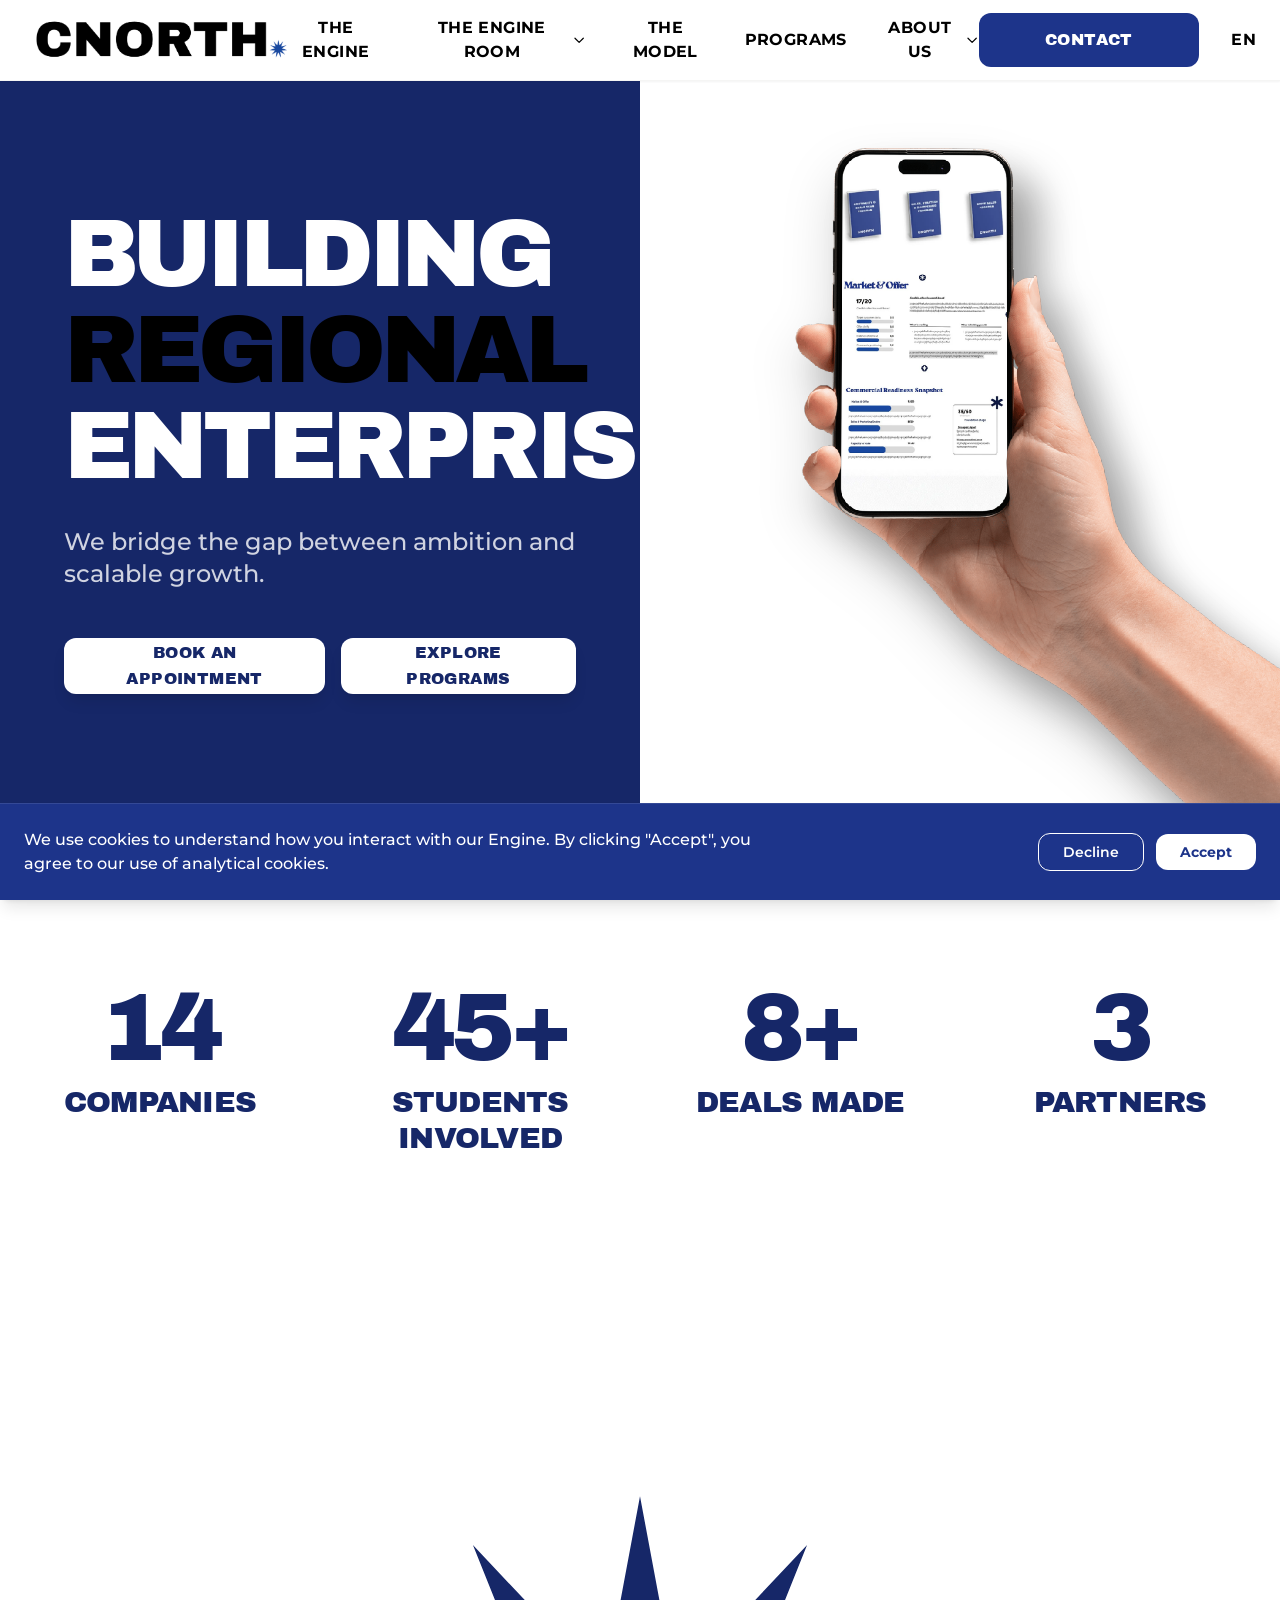
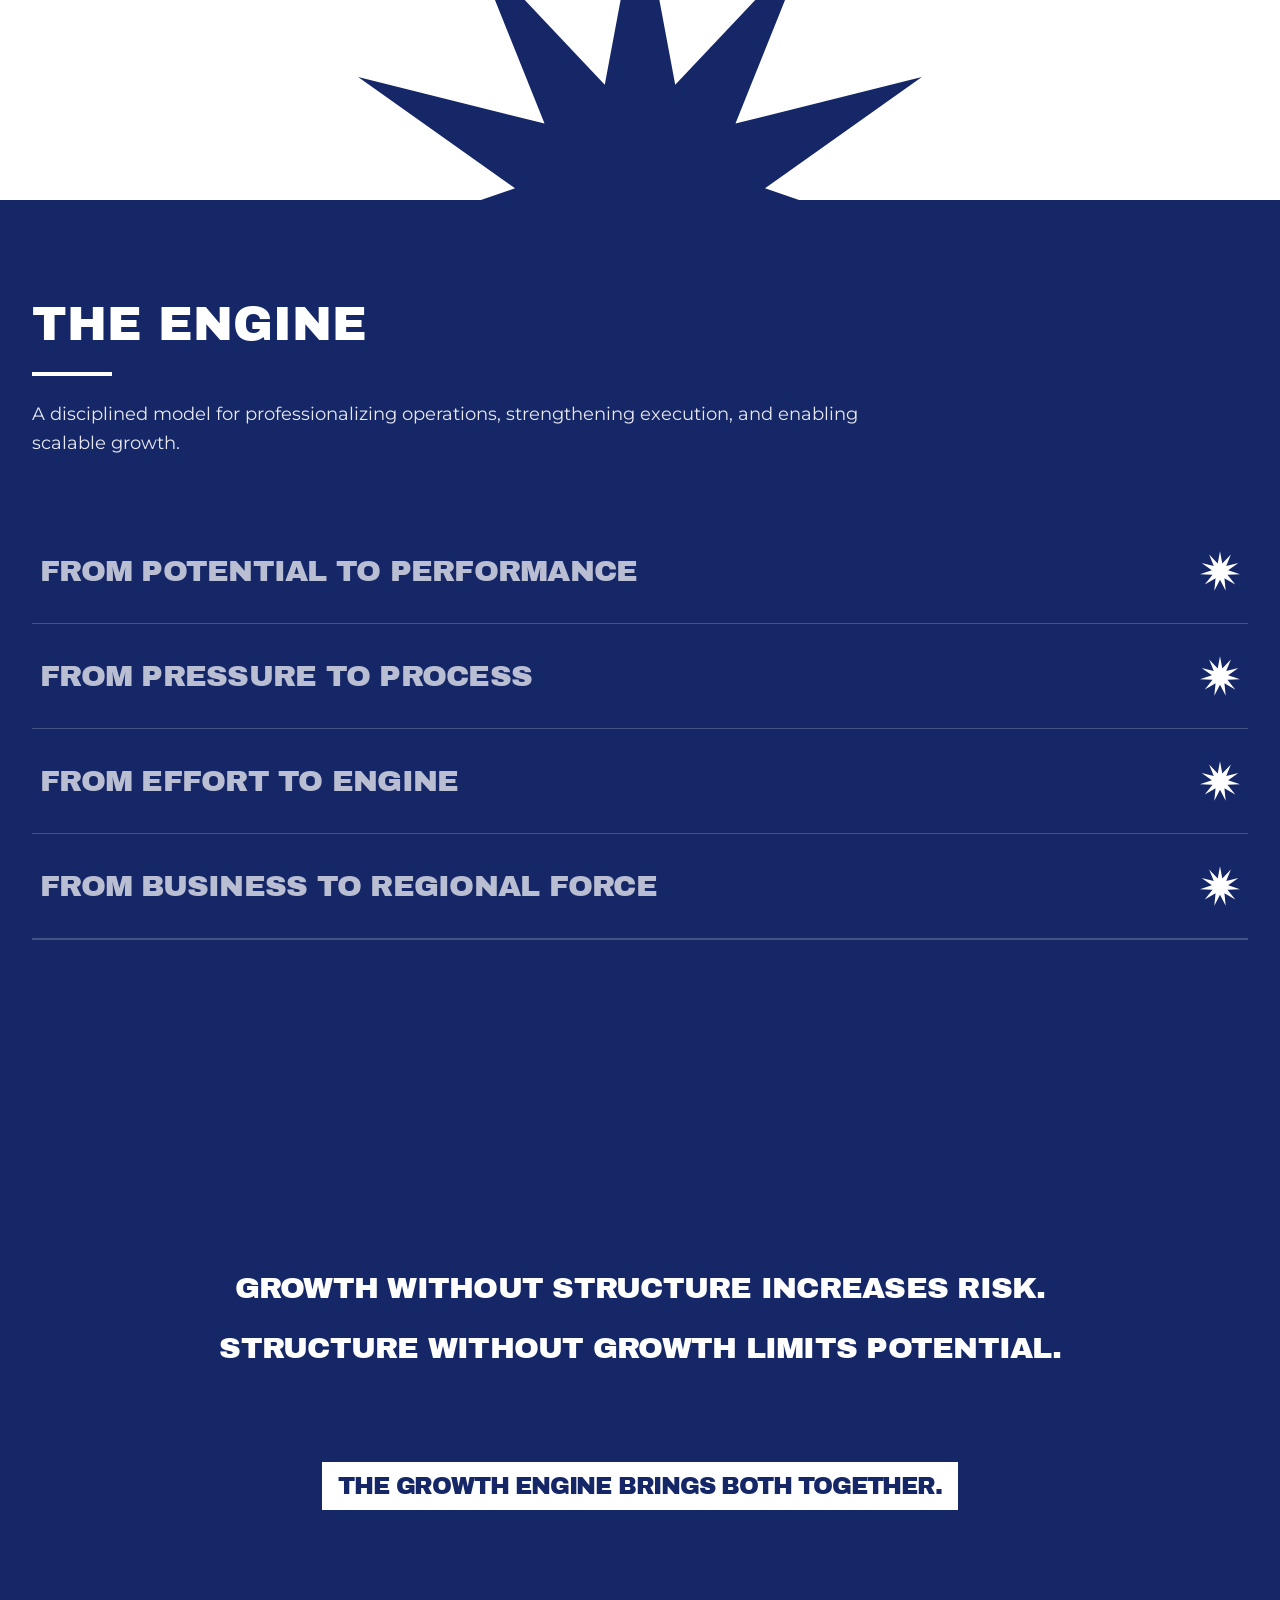
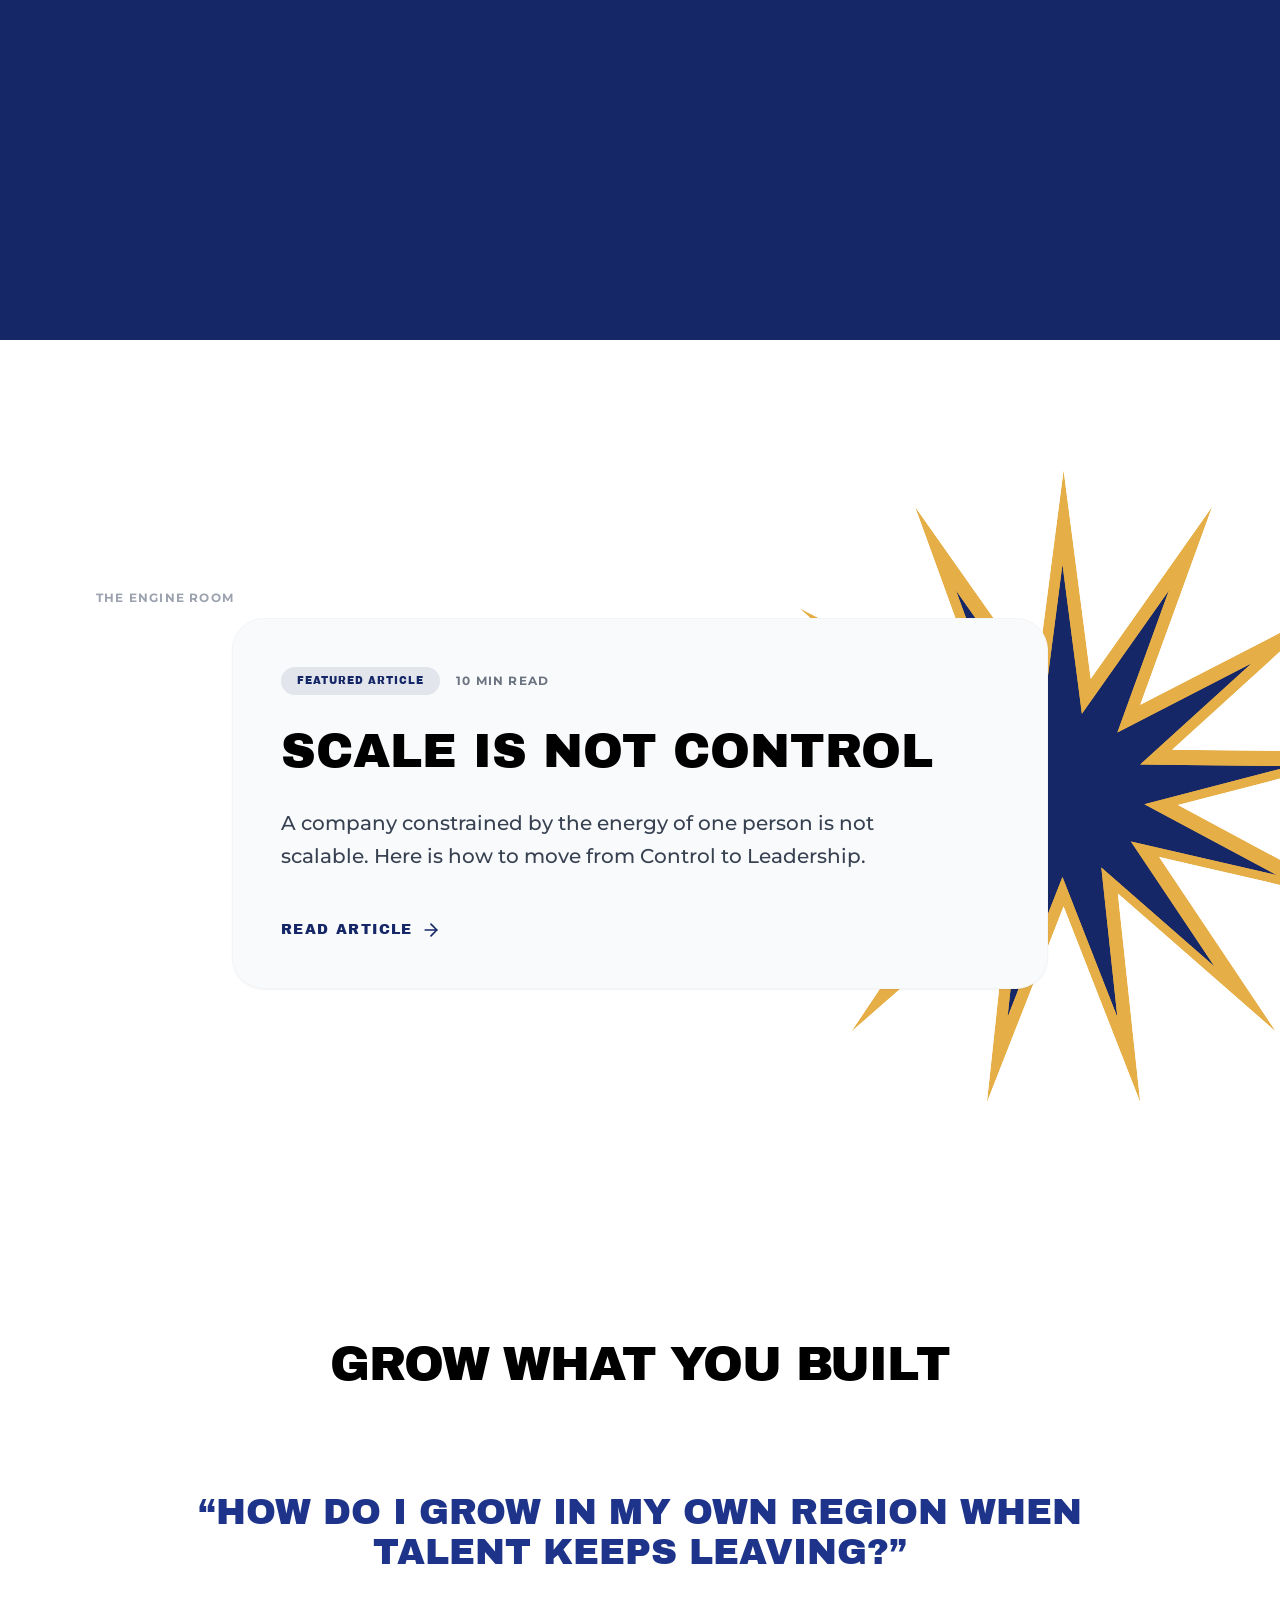
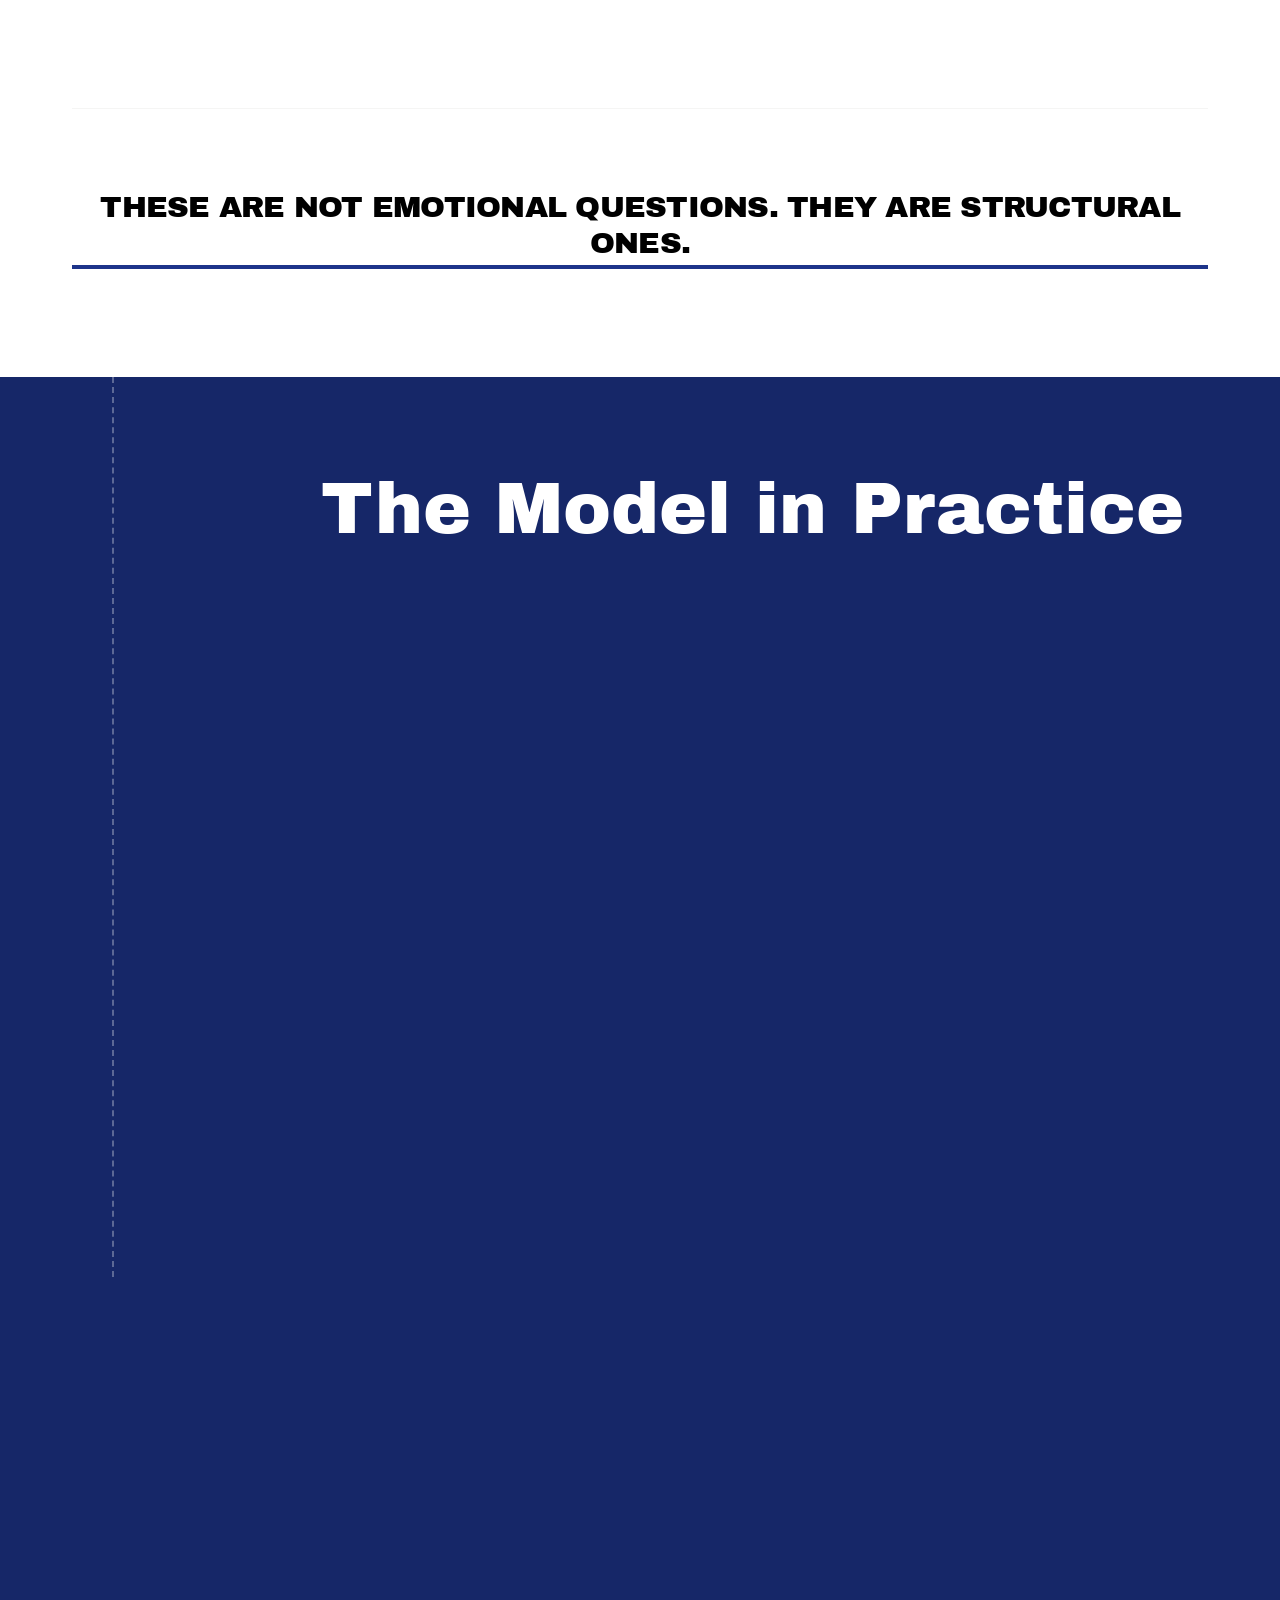
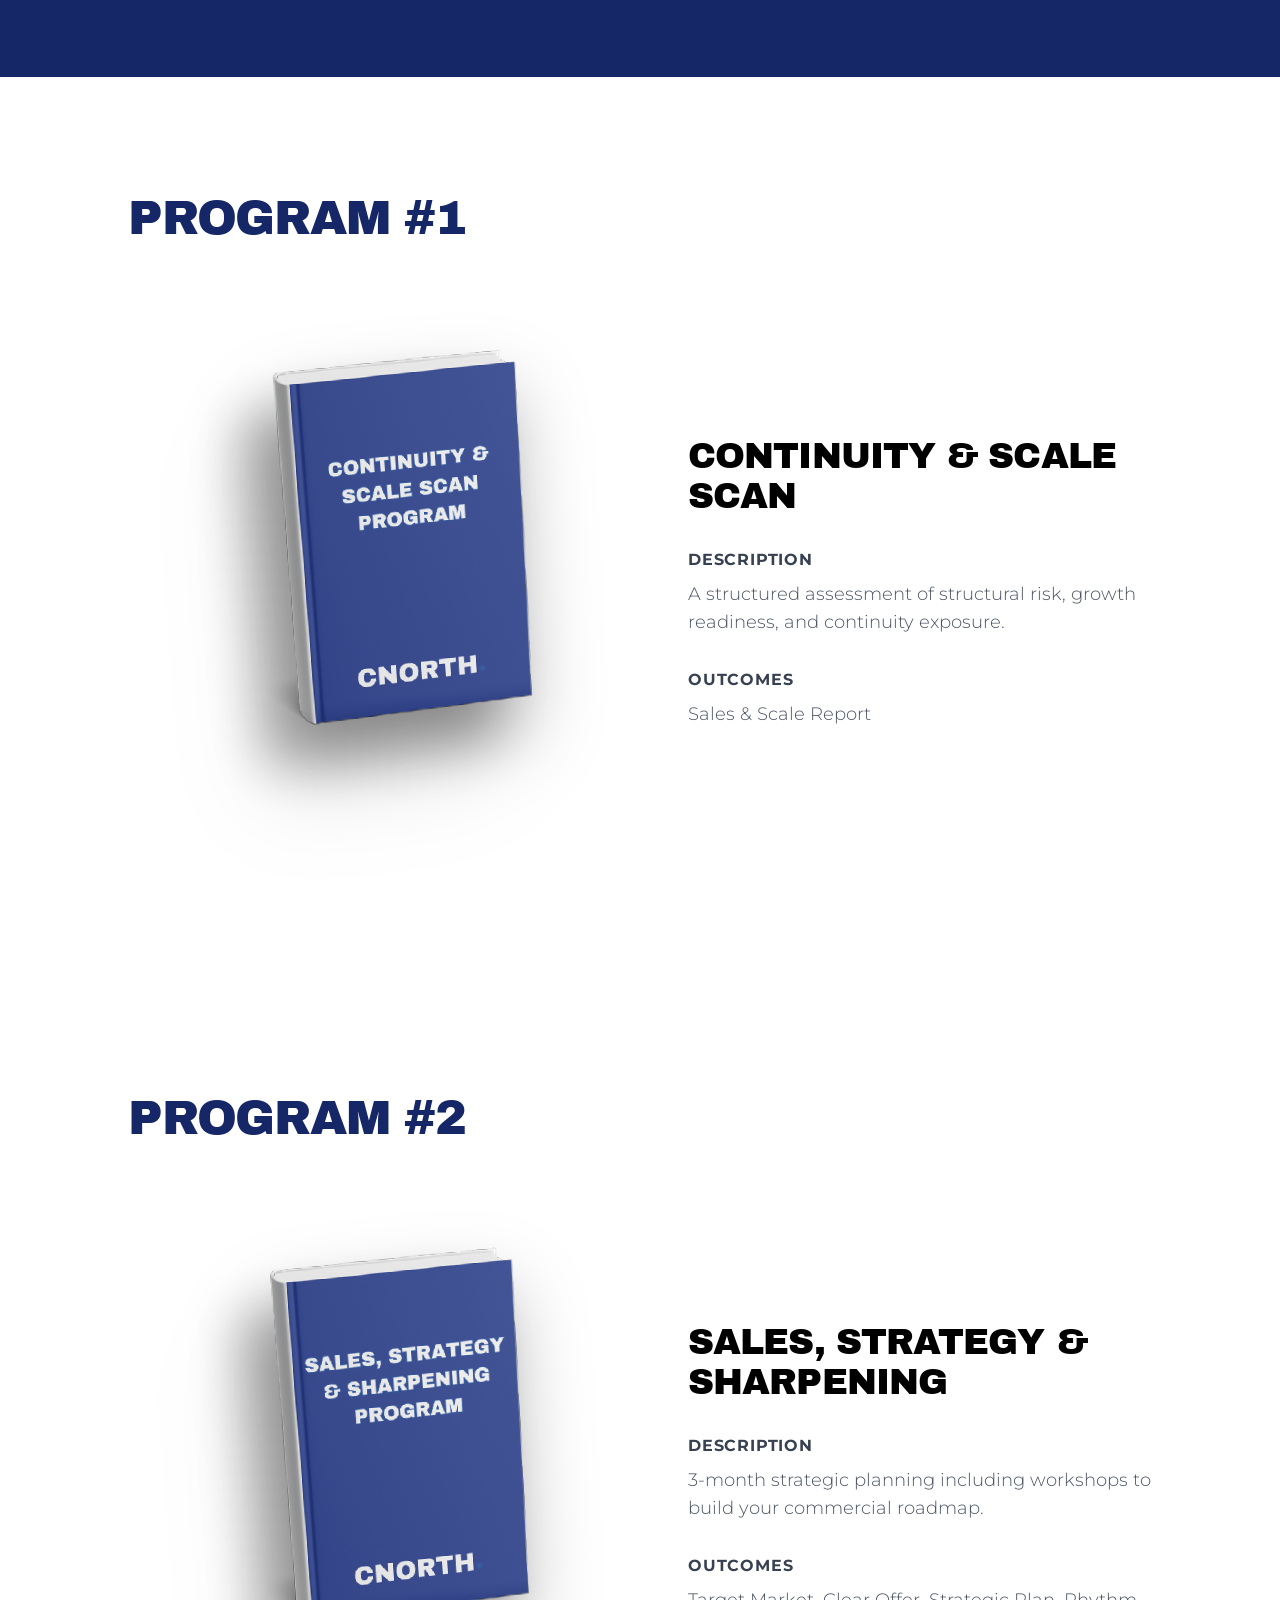
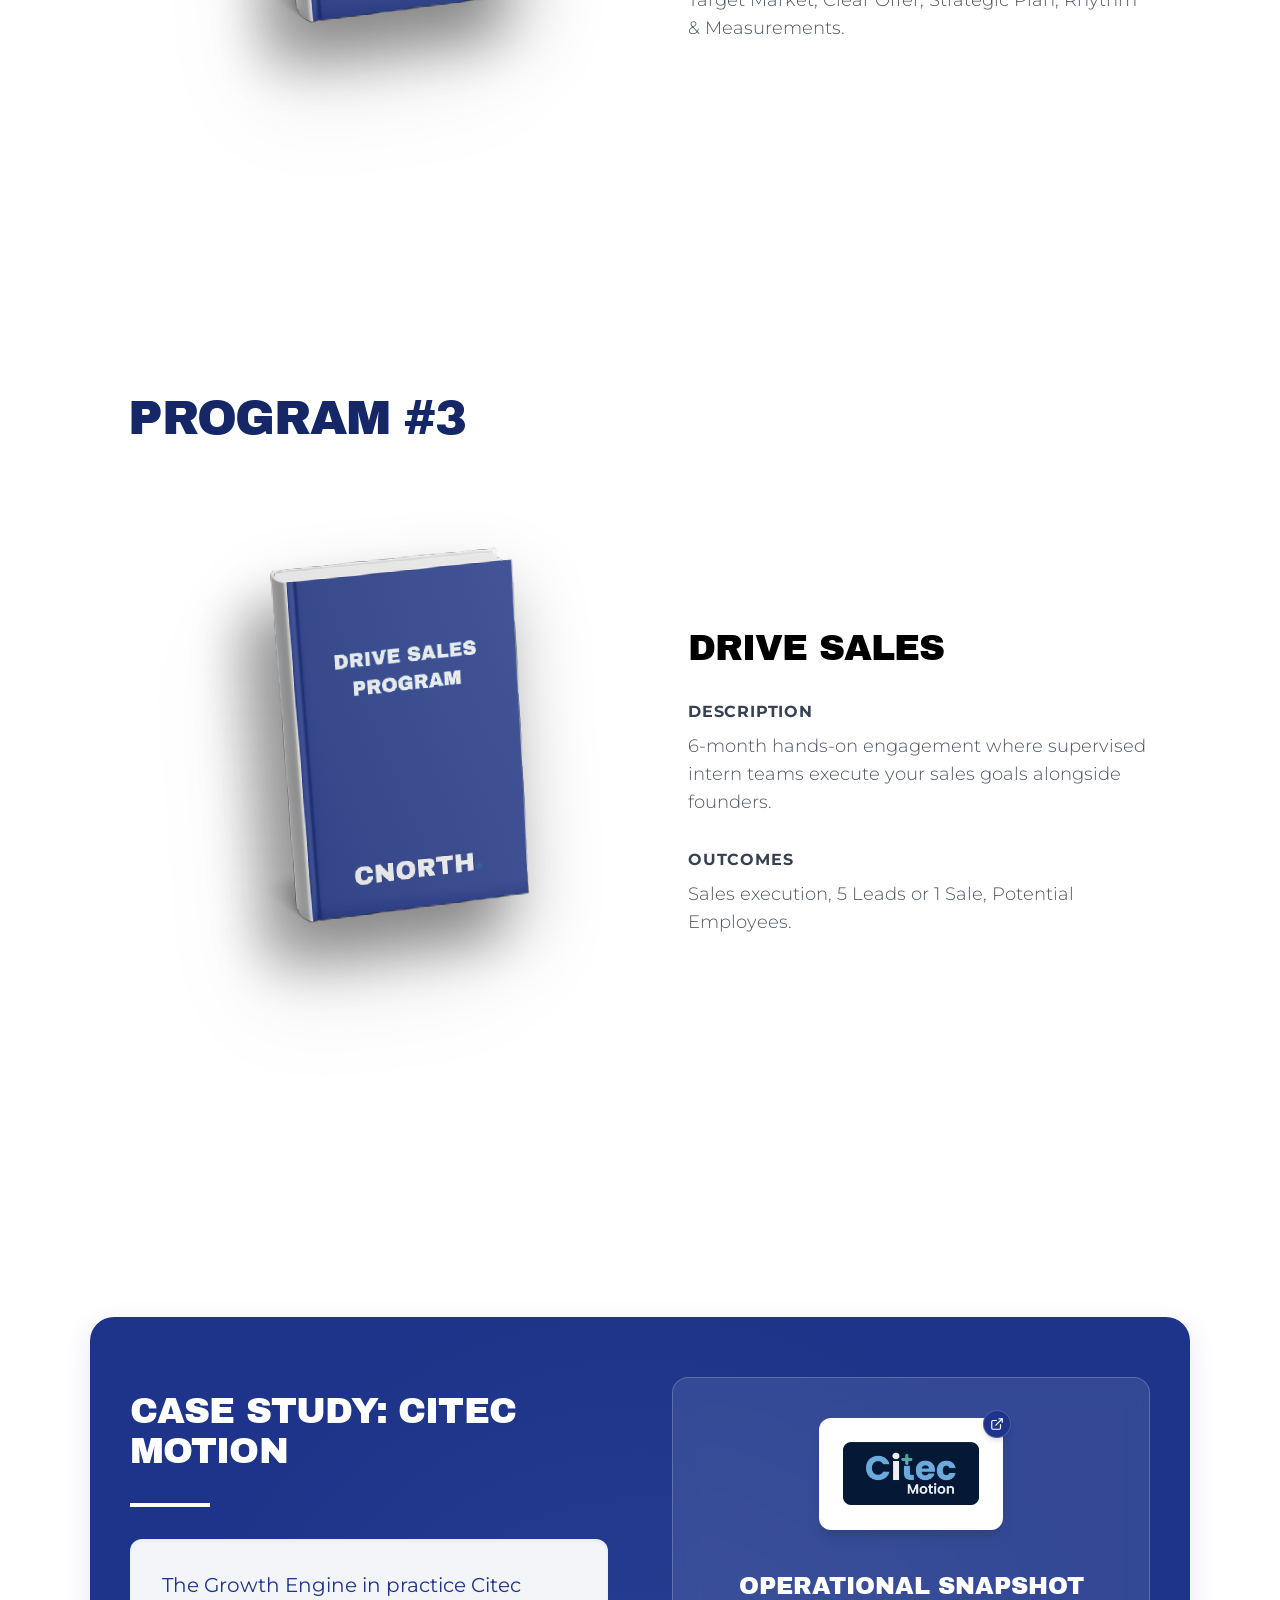
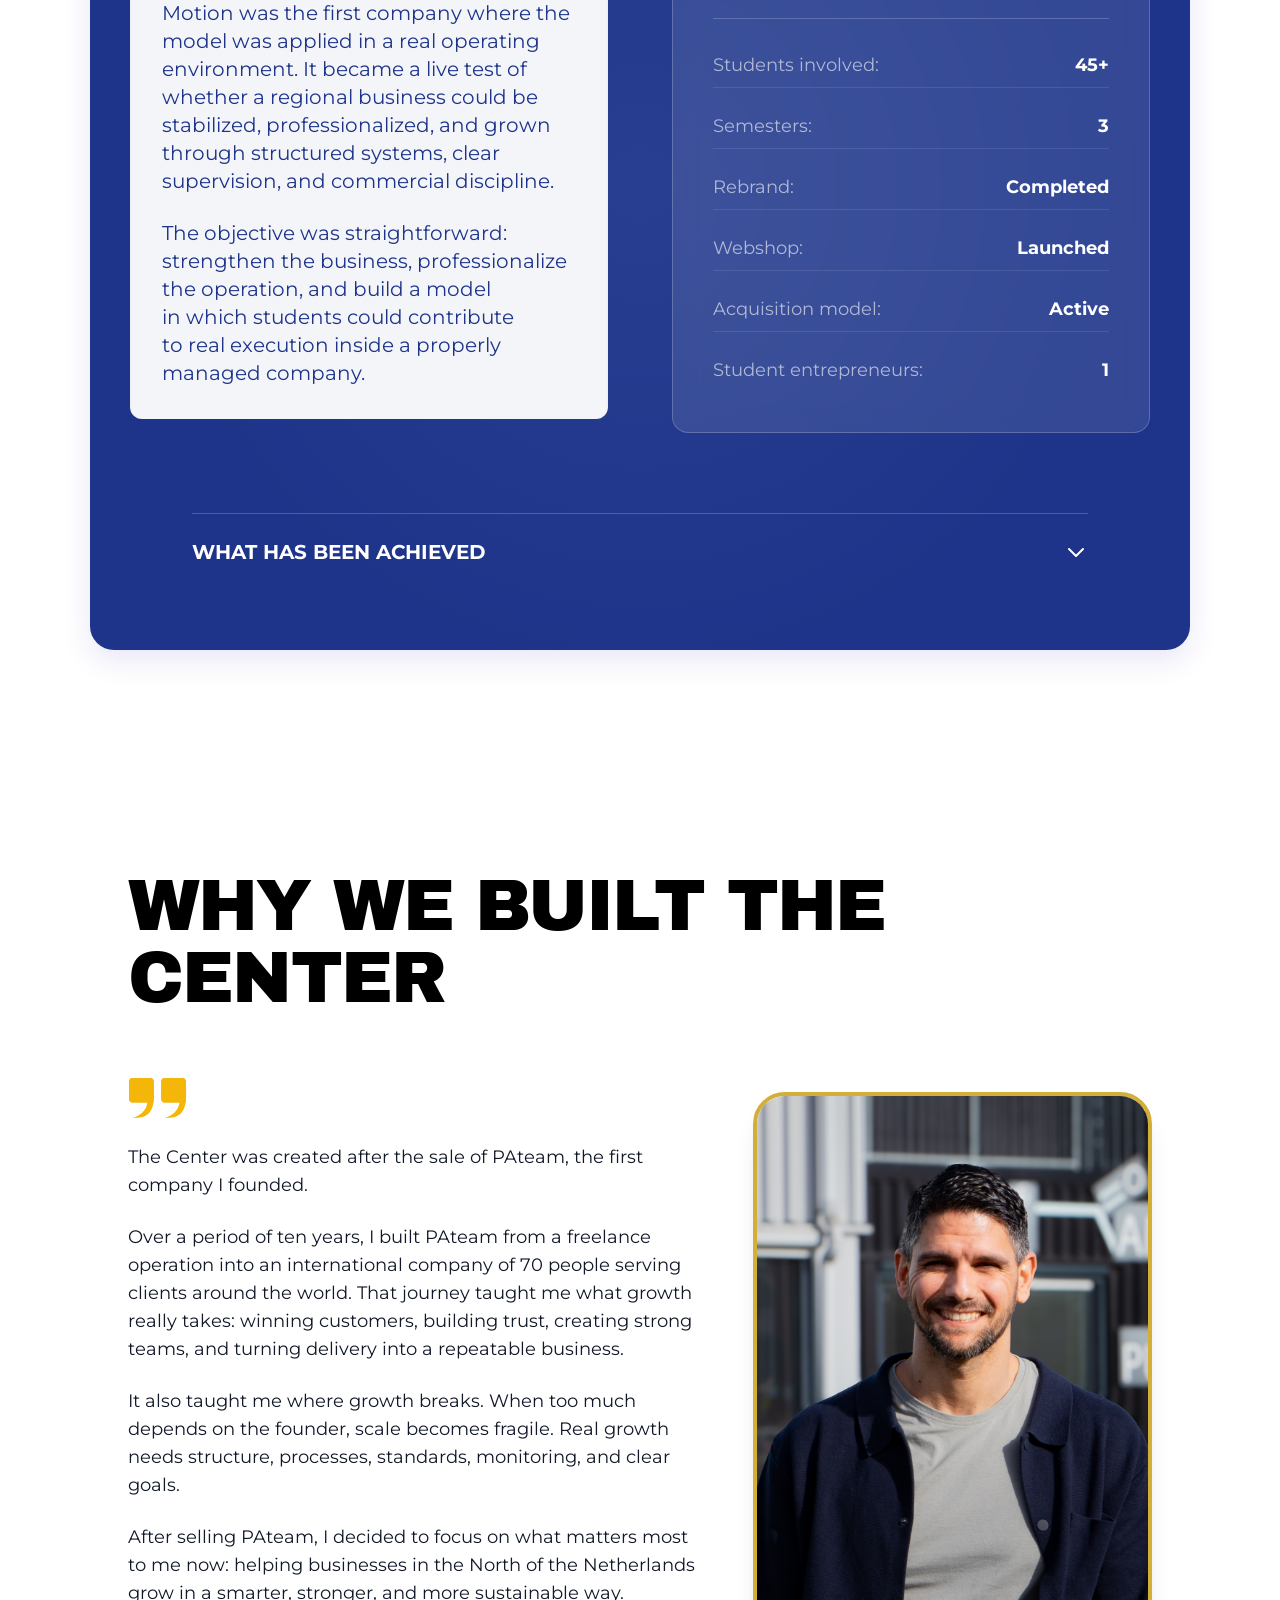
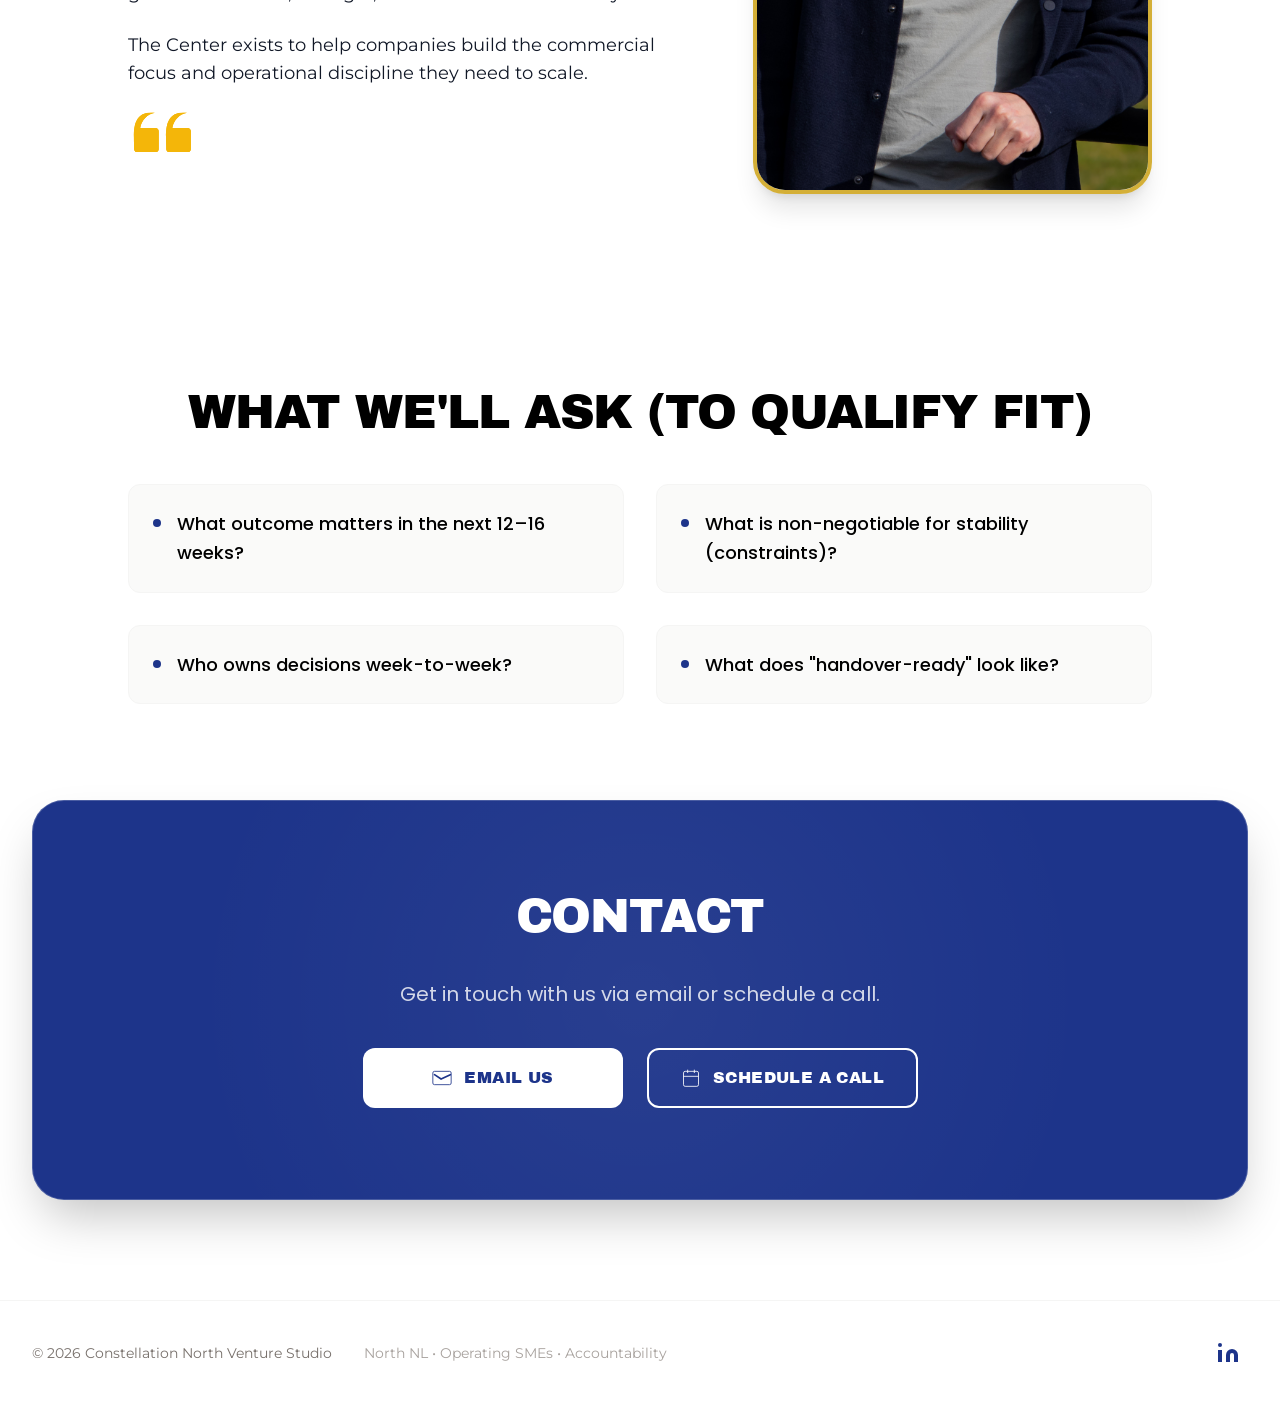
==== commit a5e69216: "fix: align landing page CTA link to scroll directly to #programs section" ====
--- a/index.html
+++ b/index.html
@@ -25,7 +25,7 @@
     <link rel="preconnect" href="https://fonts.gstatic.com" crossorigin>
     <link href="https://fonts.googleapis.com/css2?family=Archivo+Black&family=Montserrat:wght@400;500;600;700&family=Poppins:ital,wght@0,400;0,500;1,400;1,500&display=swap" rel="stylesheet">
     <title>The North Center for Enterprise</title>
-    <script type="module" crossorigin src="/assets/index-I_DPb65o.js"></script>
+    <script type="module" crossorigin src="/assets/index-C8eNNDFY.js"></script>
     <link rel="stylesheet" crossorigin href="/assets/index-CaUnq5KI.css">
   </head>
   <body>
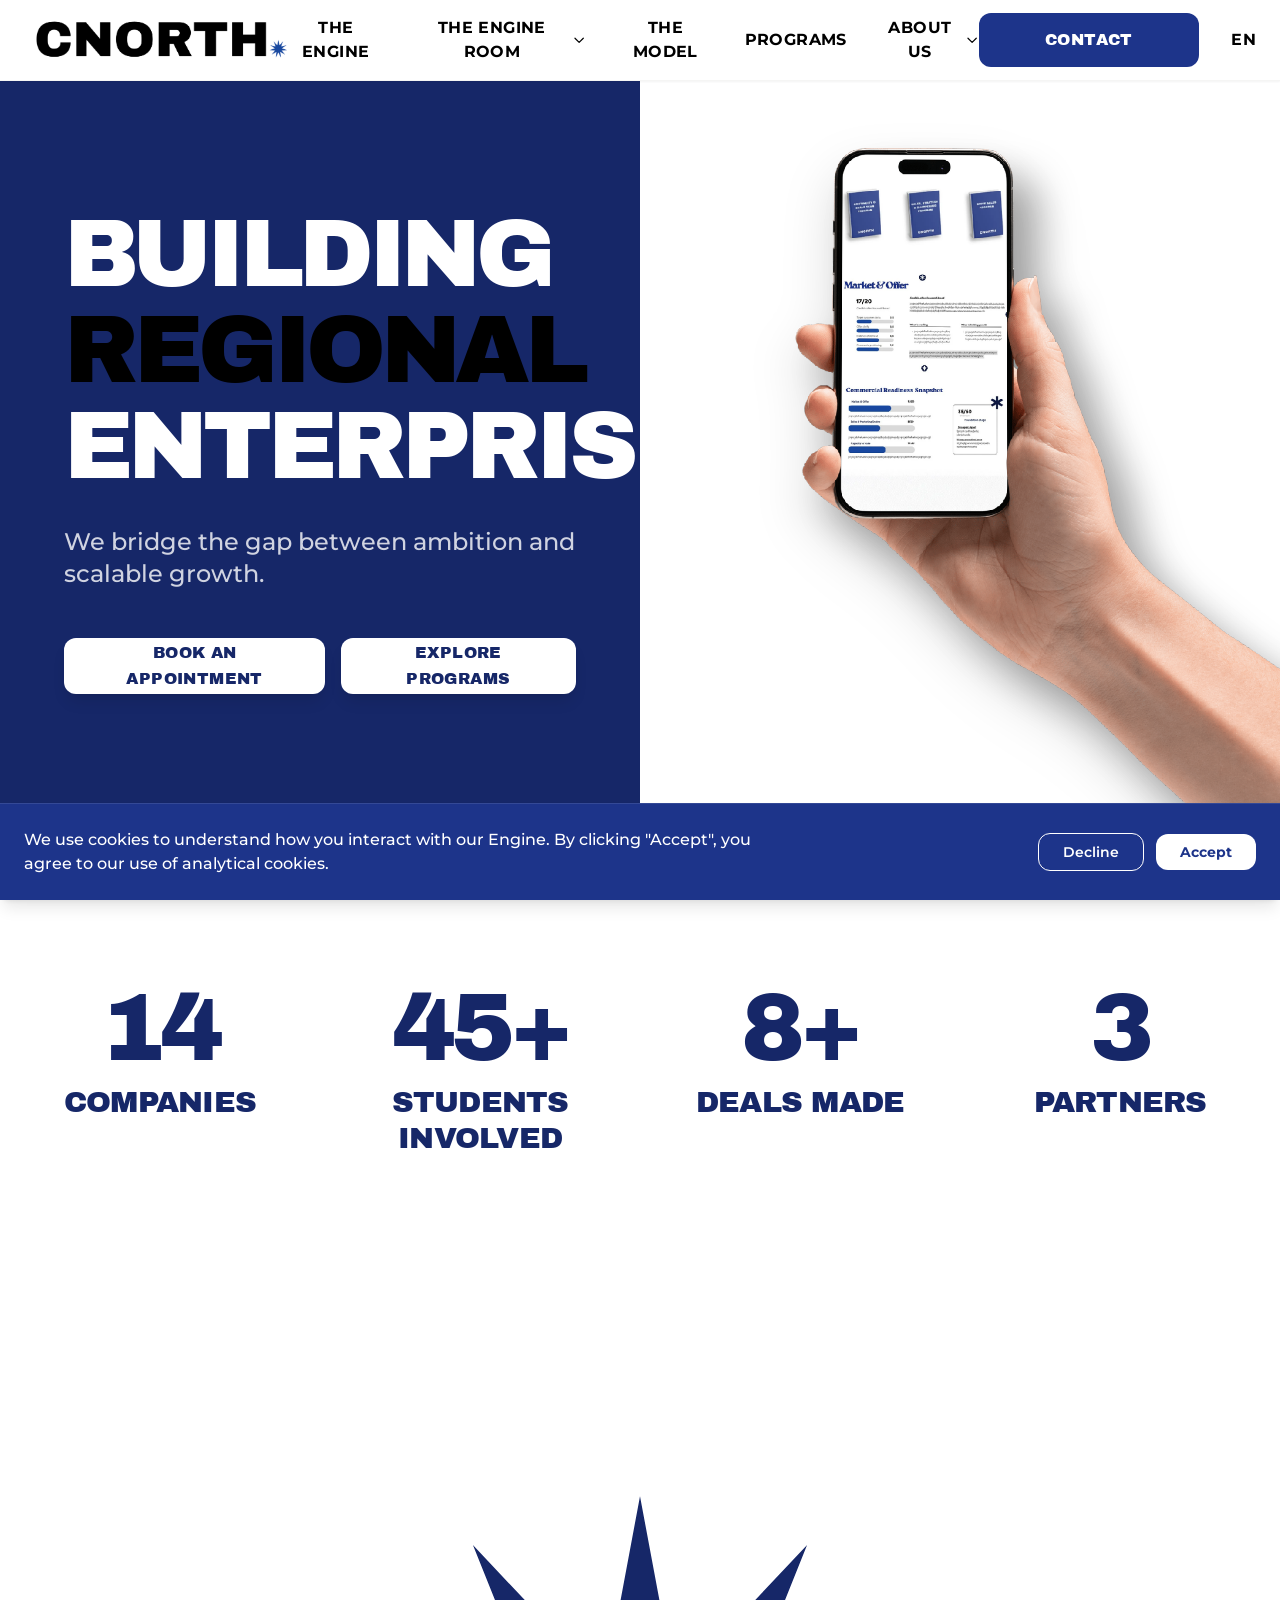
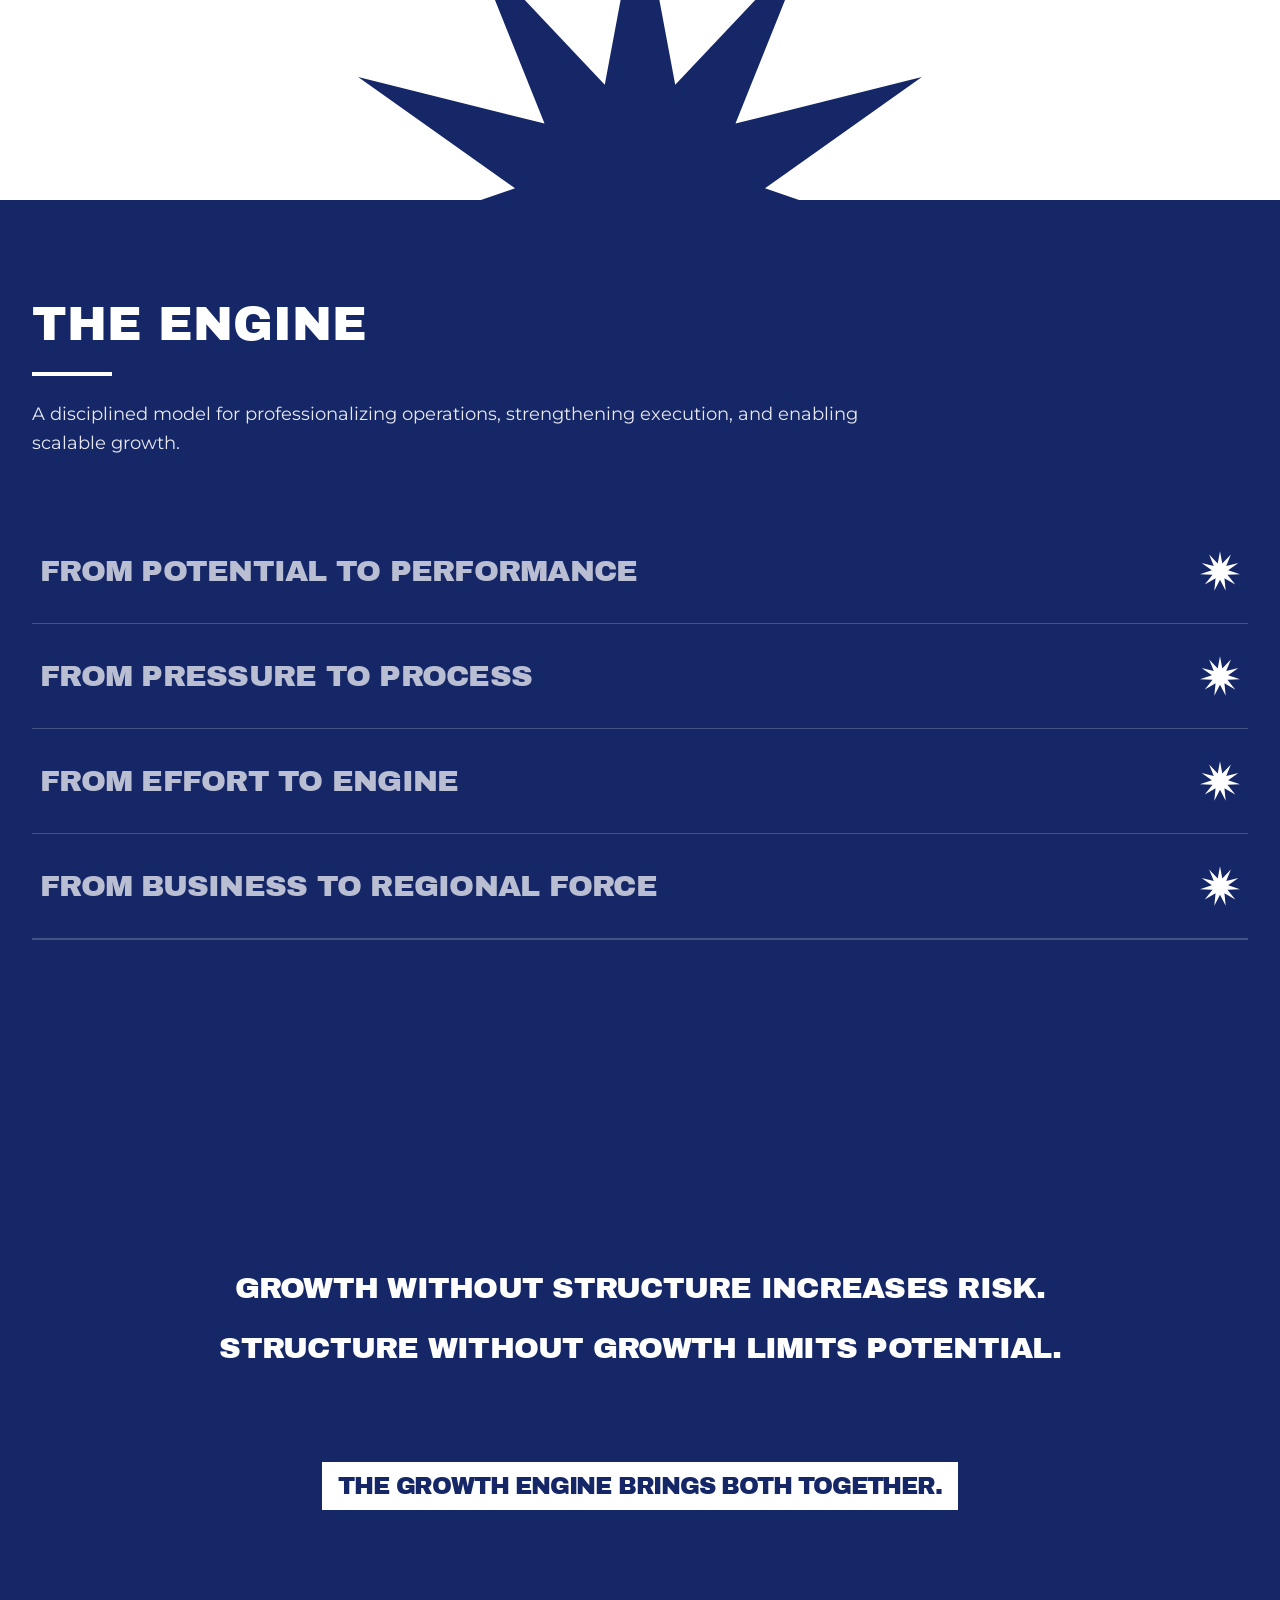
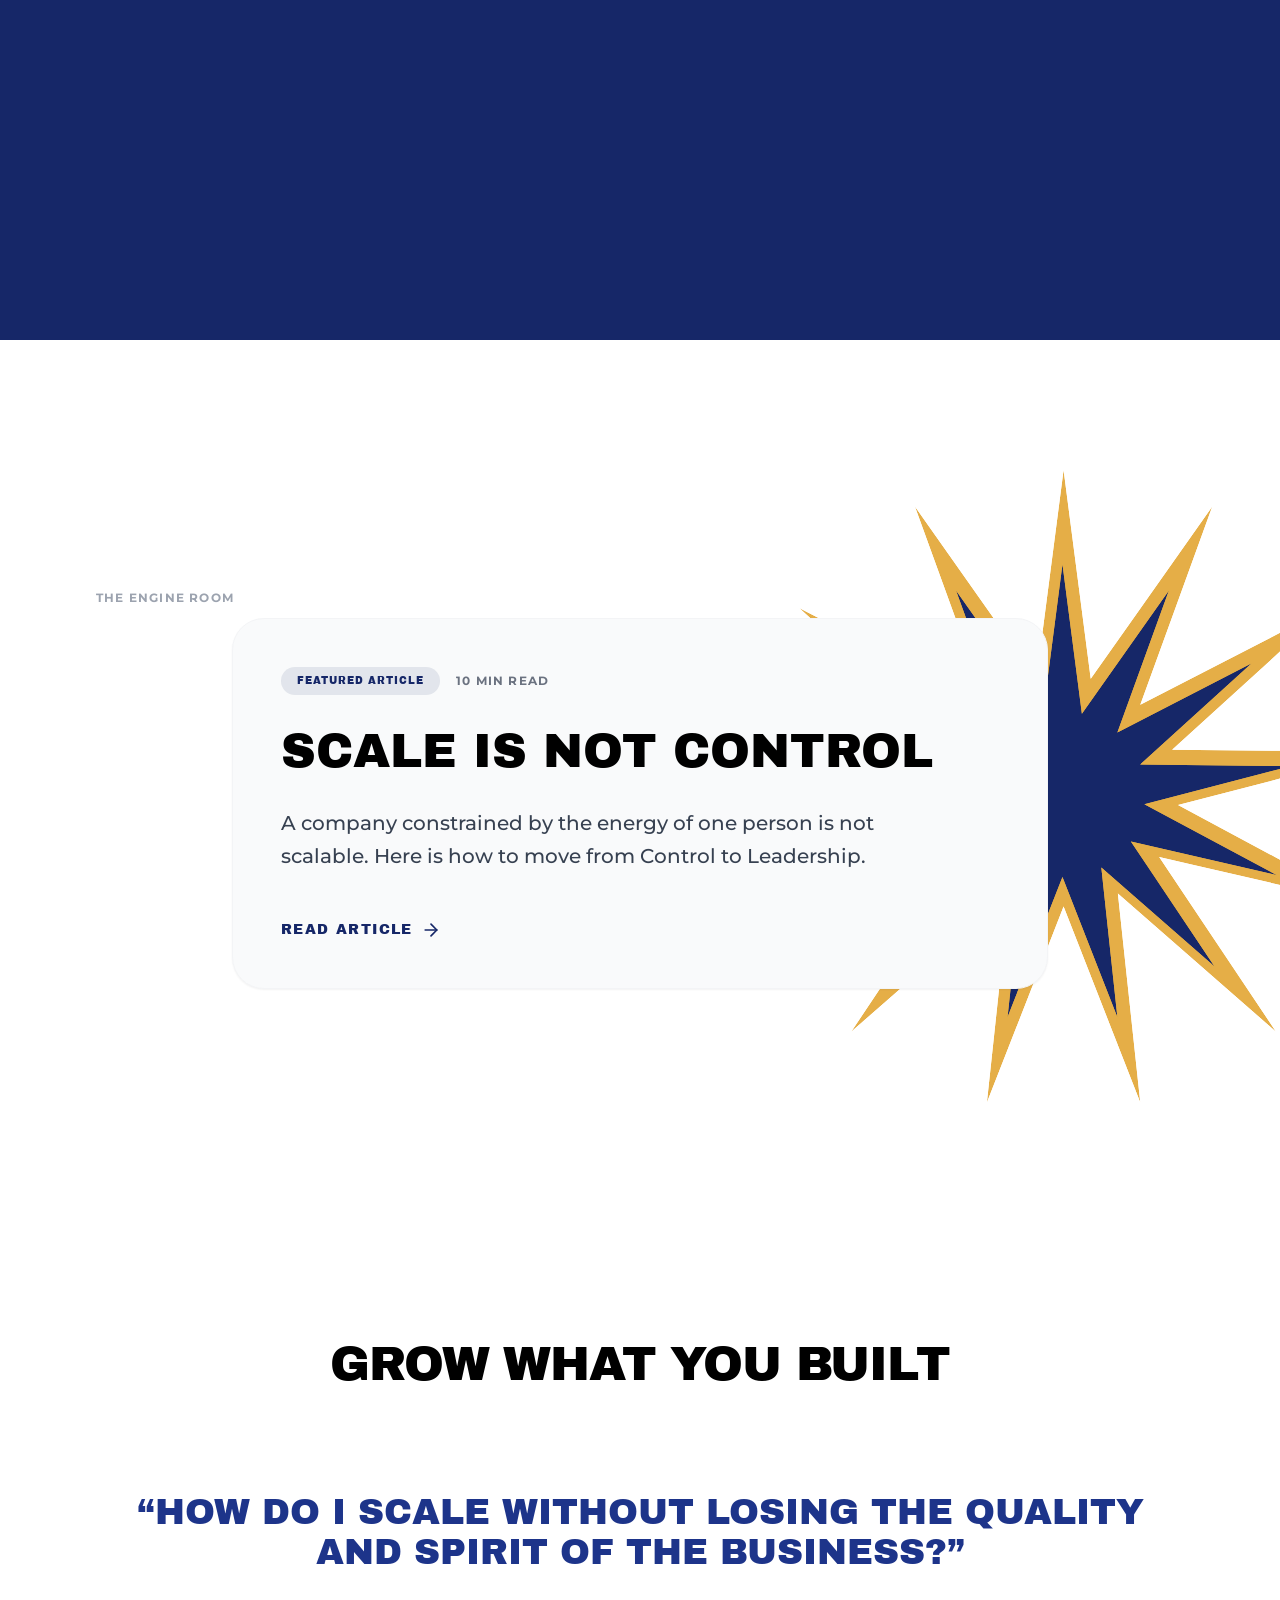
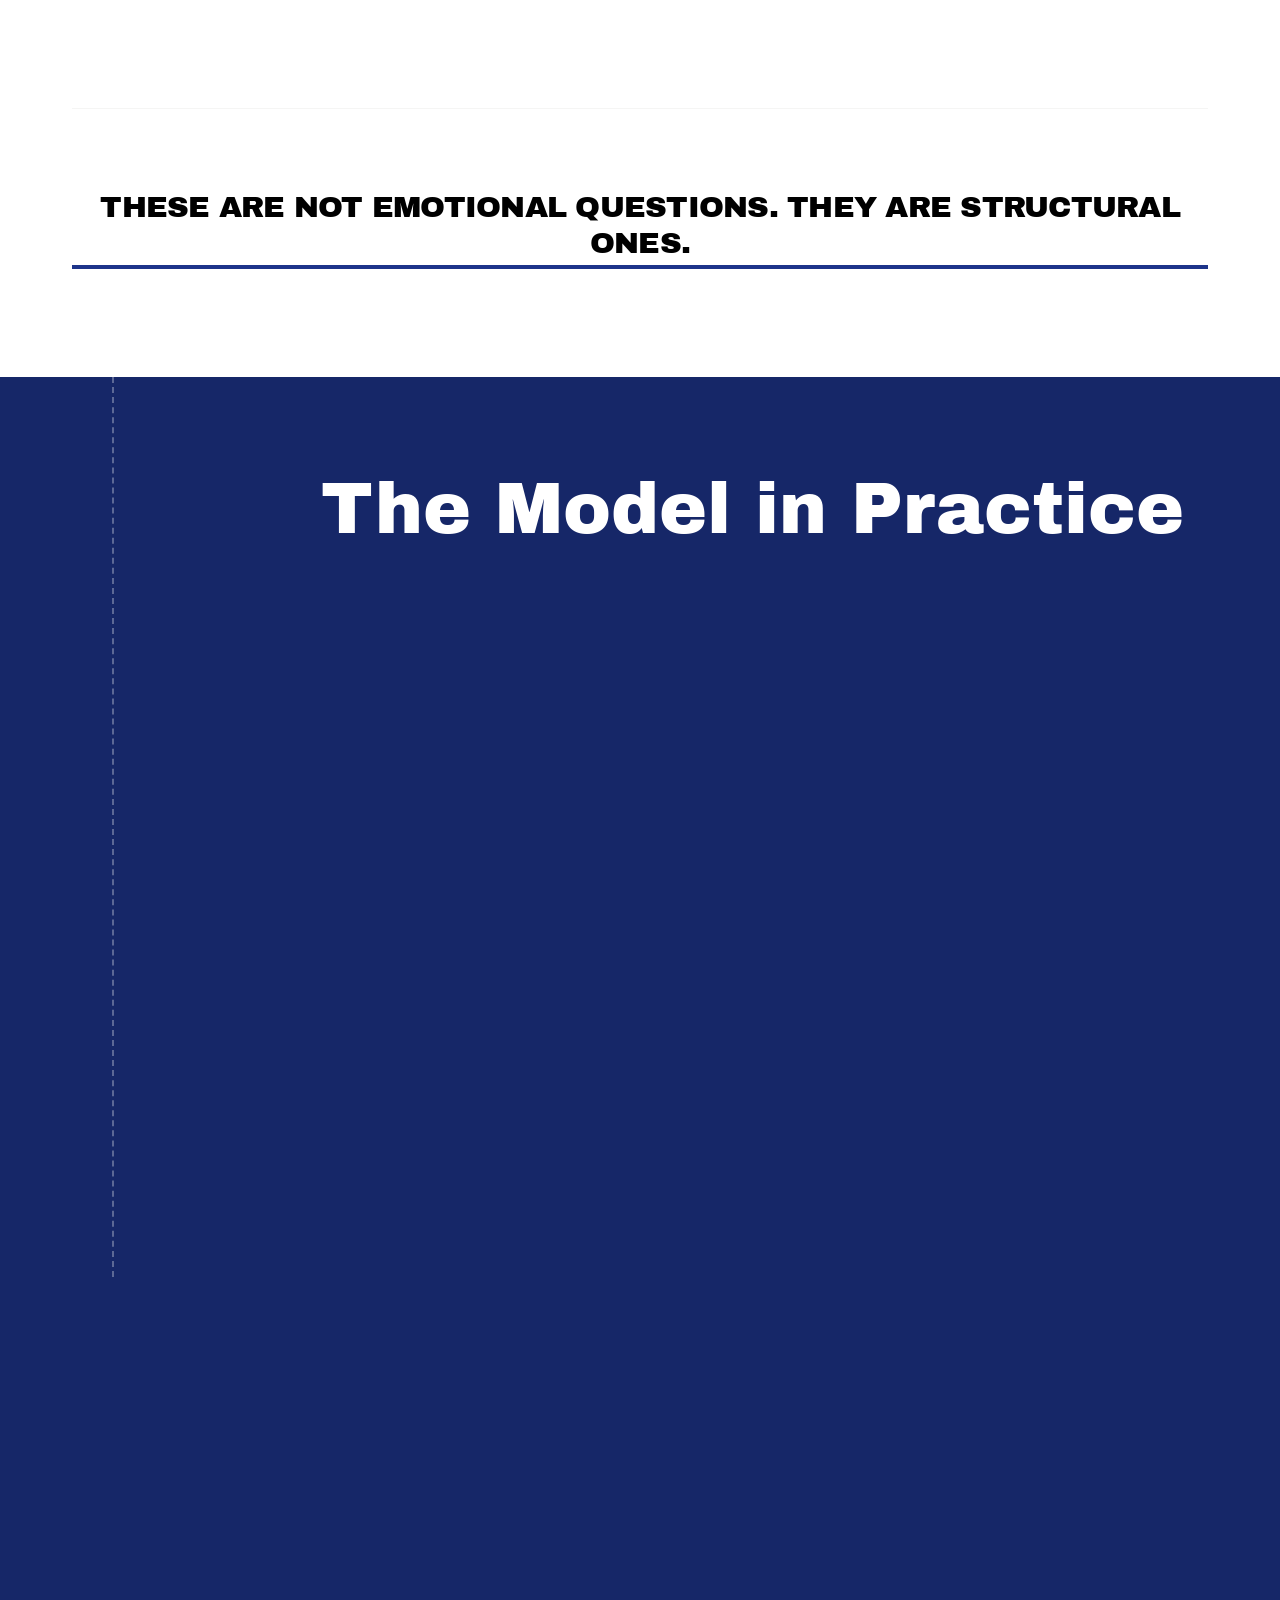
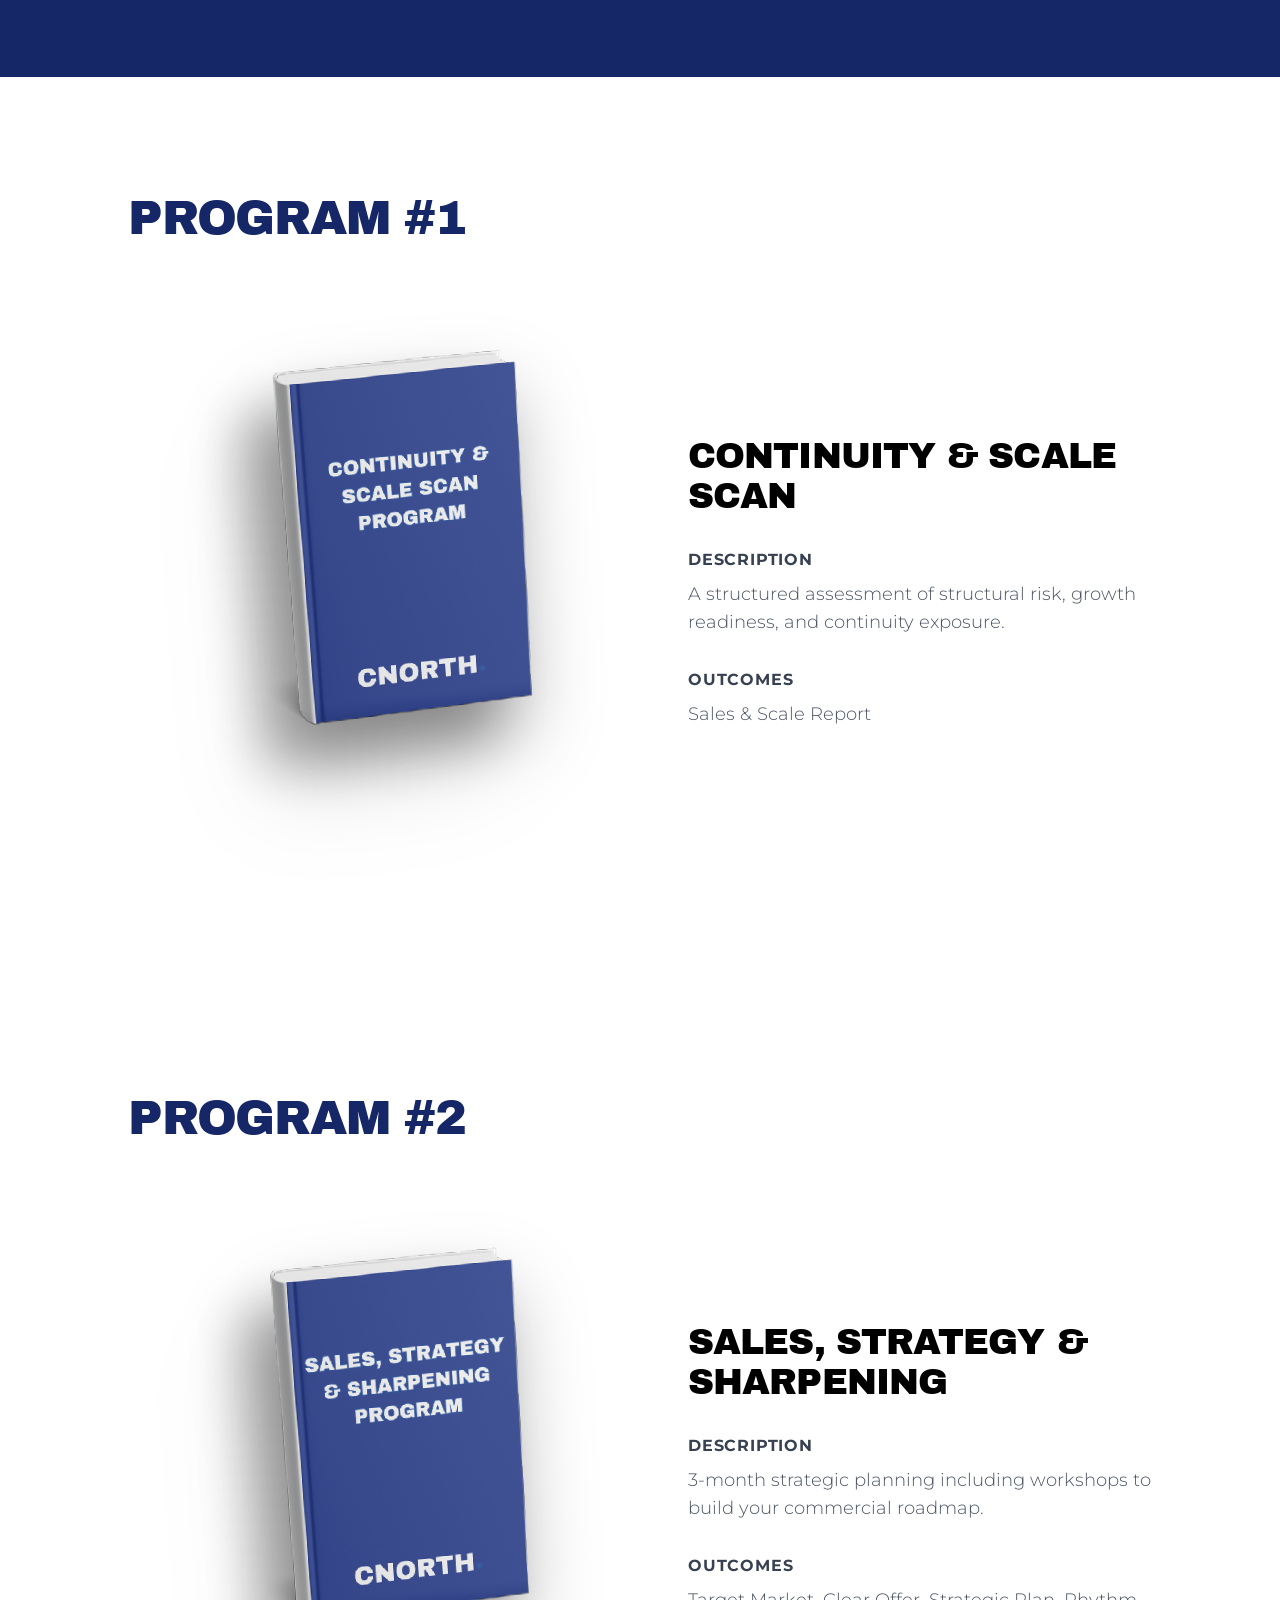
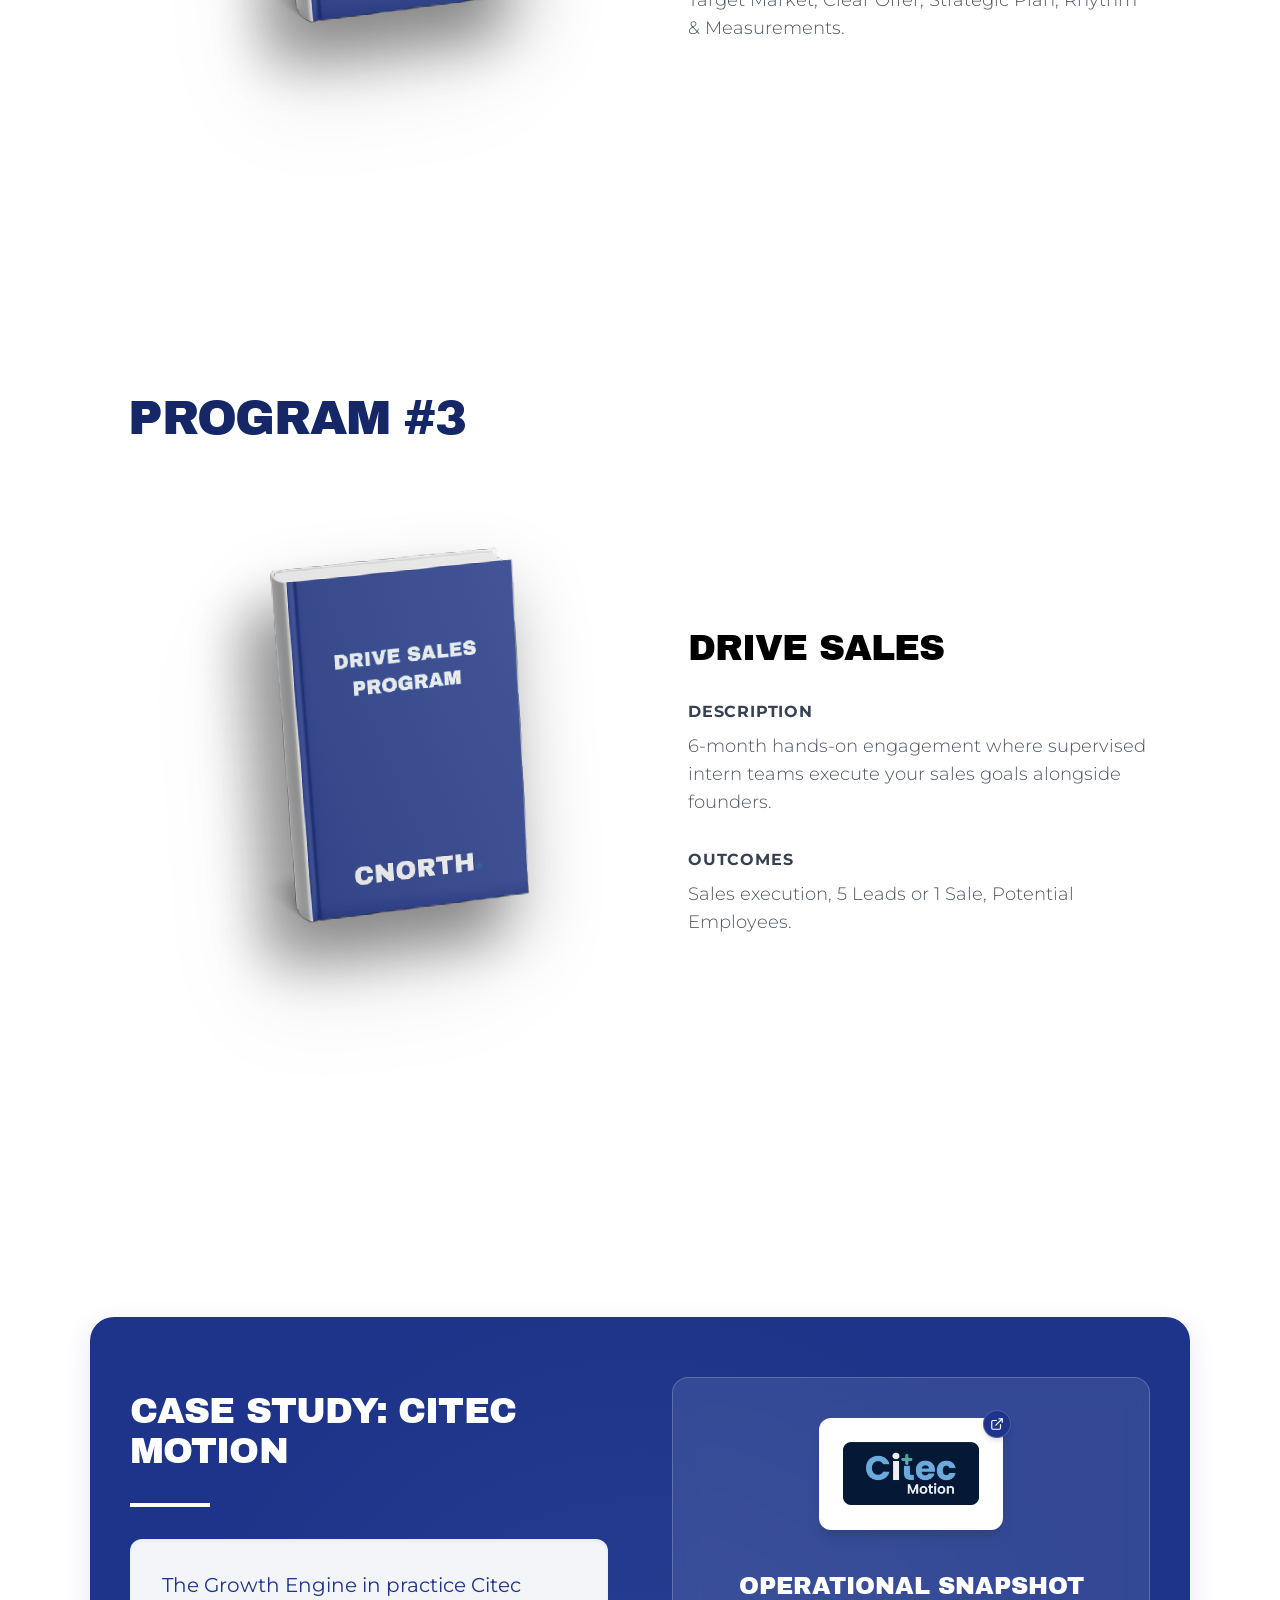
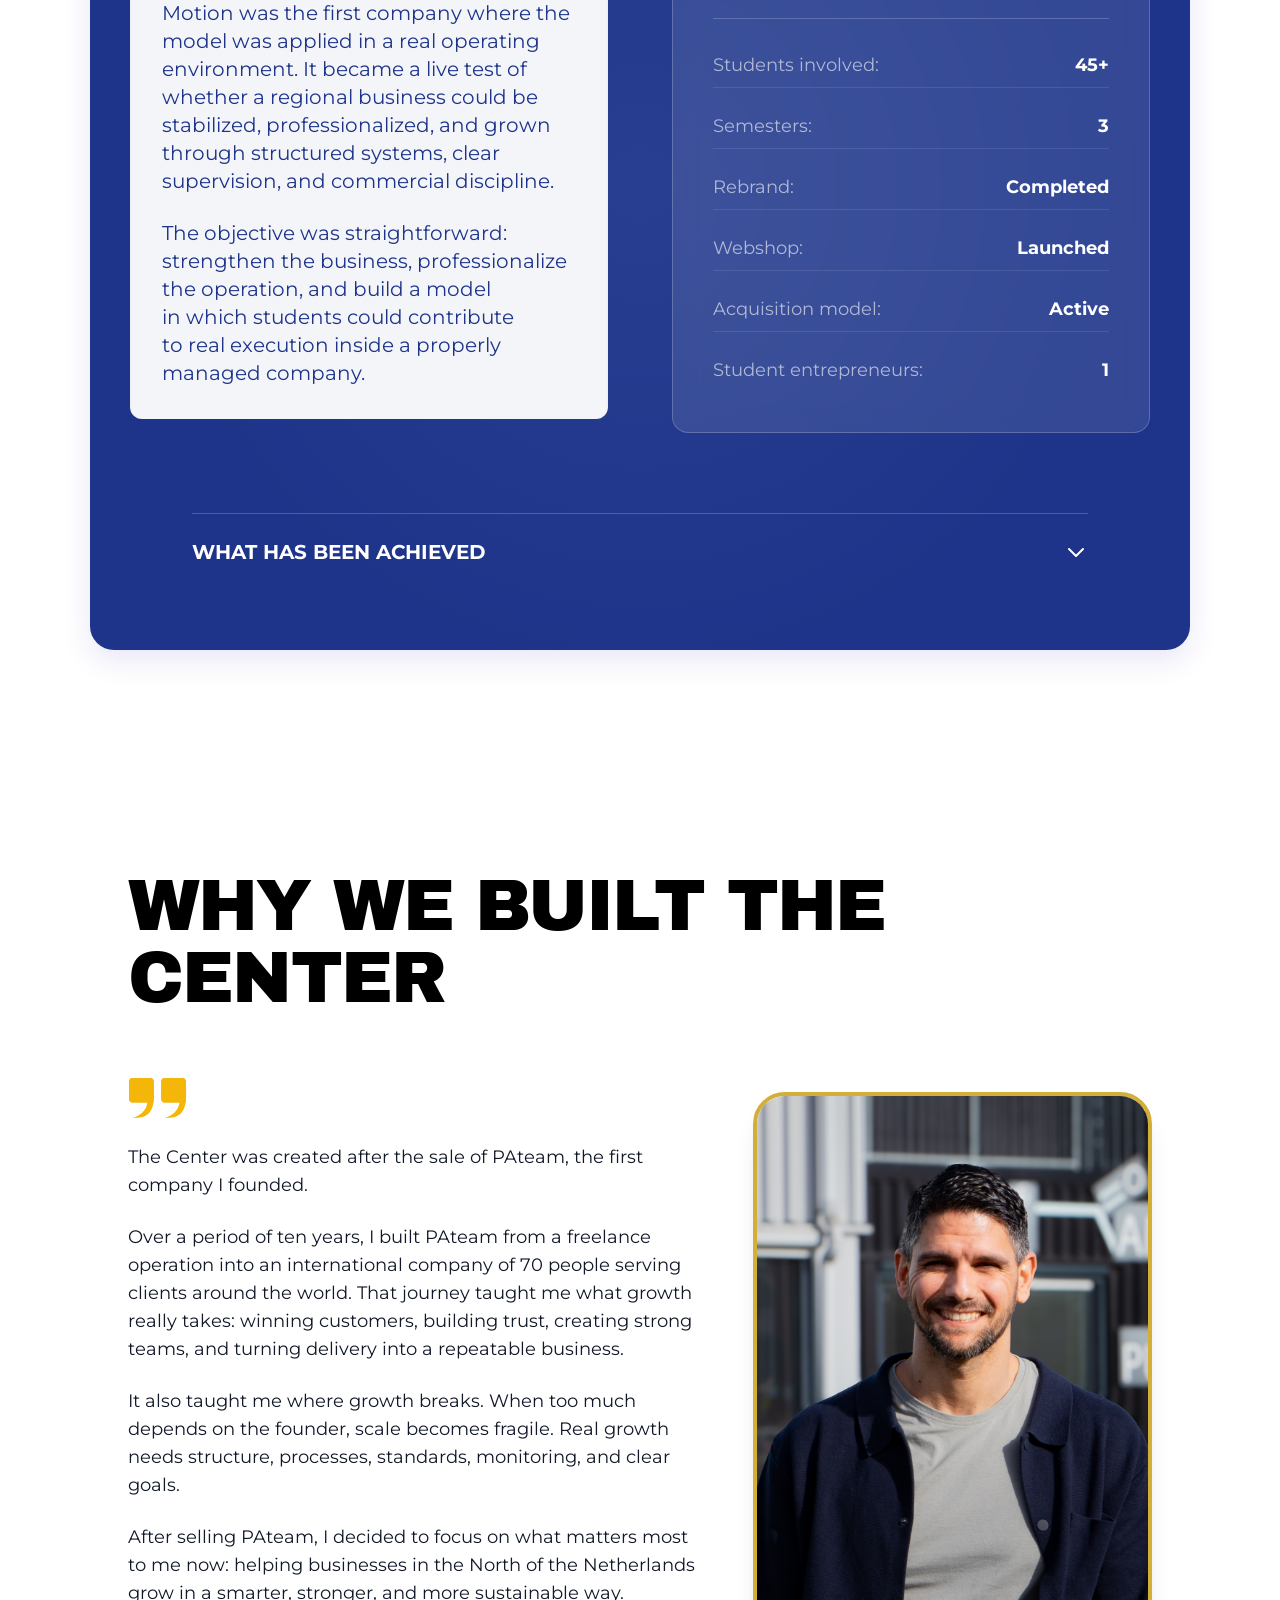
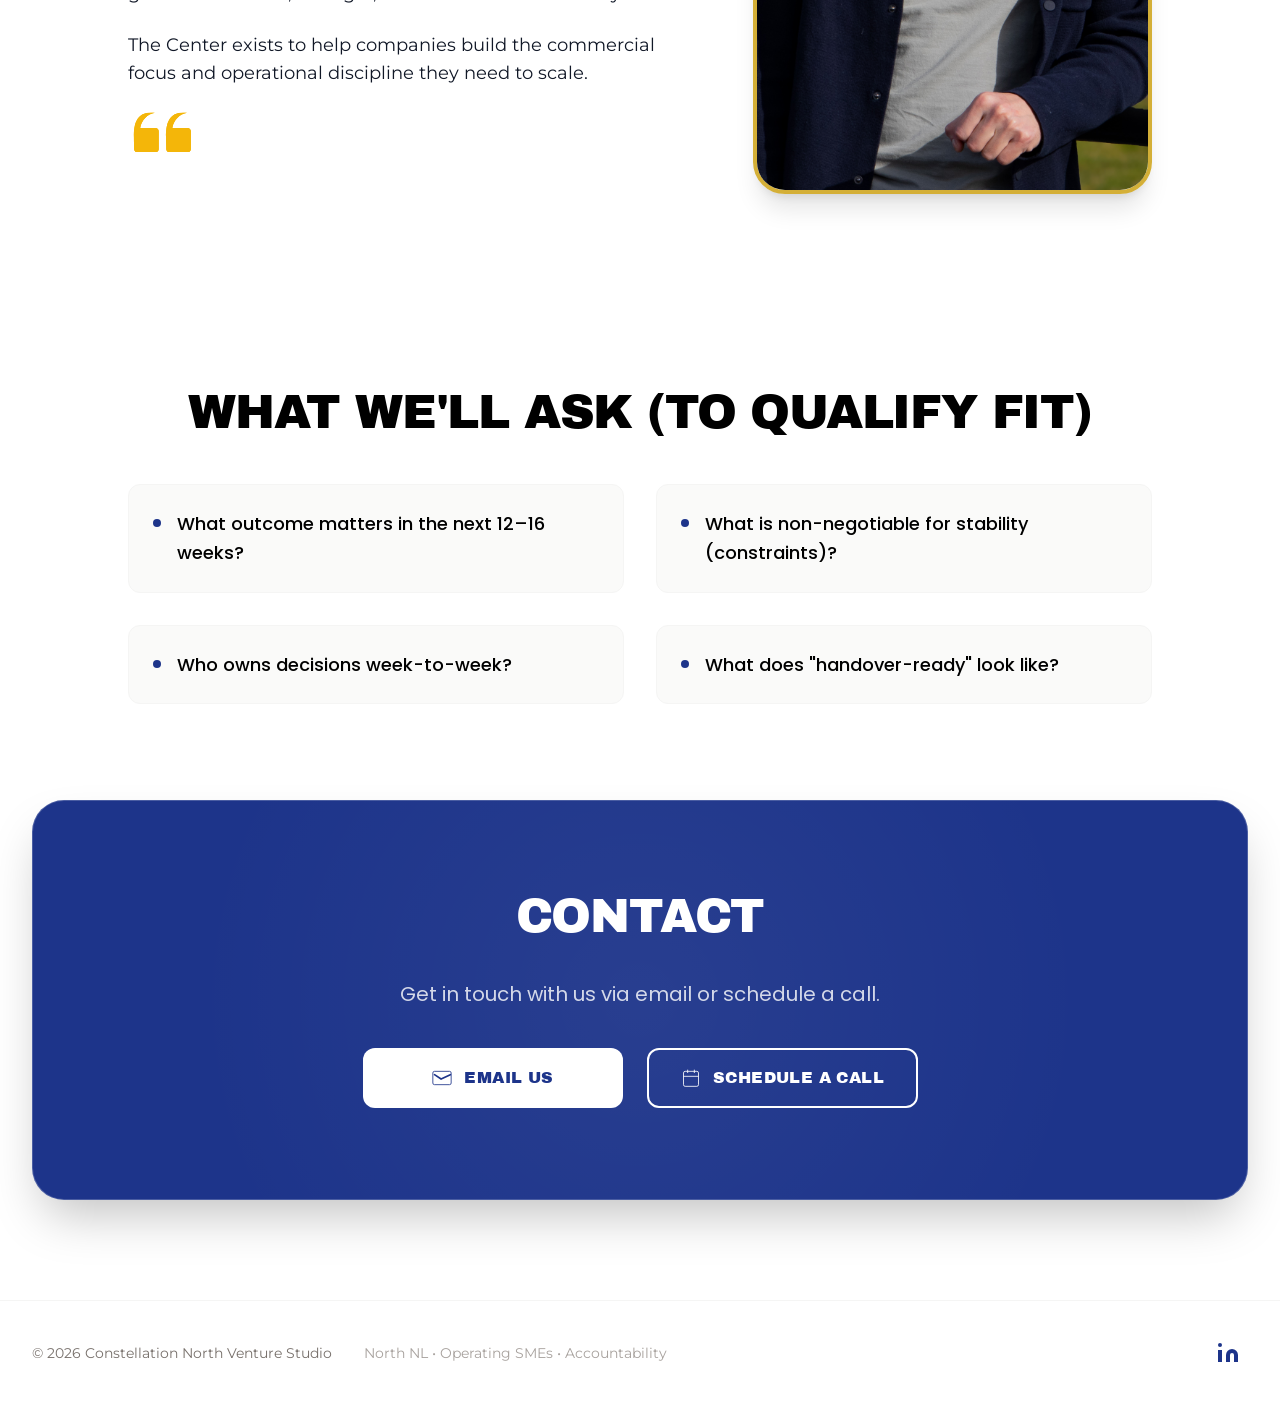
==== commit 490e0532: "style: line up scroll-spy active state keys to highlight programs nav item" ====
--- a/index.html
+++ b/index.html
@@ -25,7 +25,7 @@
     <link rel="preconnect" href="https://fonts.gstatic.com" crossorigin>
     <link href="https://fonts.googleapis.com/css2?family=Archivo+Black&family=Montserrat:wght@400;500;600;700&family=Poppins:ital,wght@0,400;0,500;1,400;1,500&display=swap" rel="stylesheet">
     <title>The North Center for Enterprise</title>
-    <script type="module" crossorigin src="/assets/index-C8eNNDFY.js"></script>
+    <script type="module" crossorigin src="/assets/index-C80fpZk5.js"></script>
     <link rel="stylesheet" crossorigin href="/assets/index-CaUnq5KI.css">
   </head>
   <body>
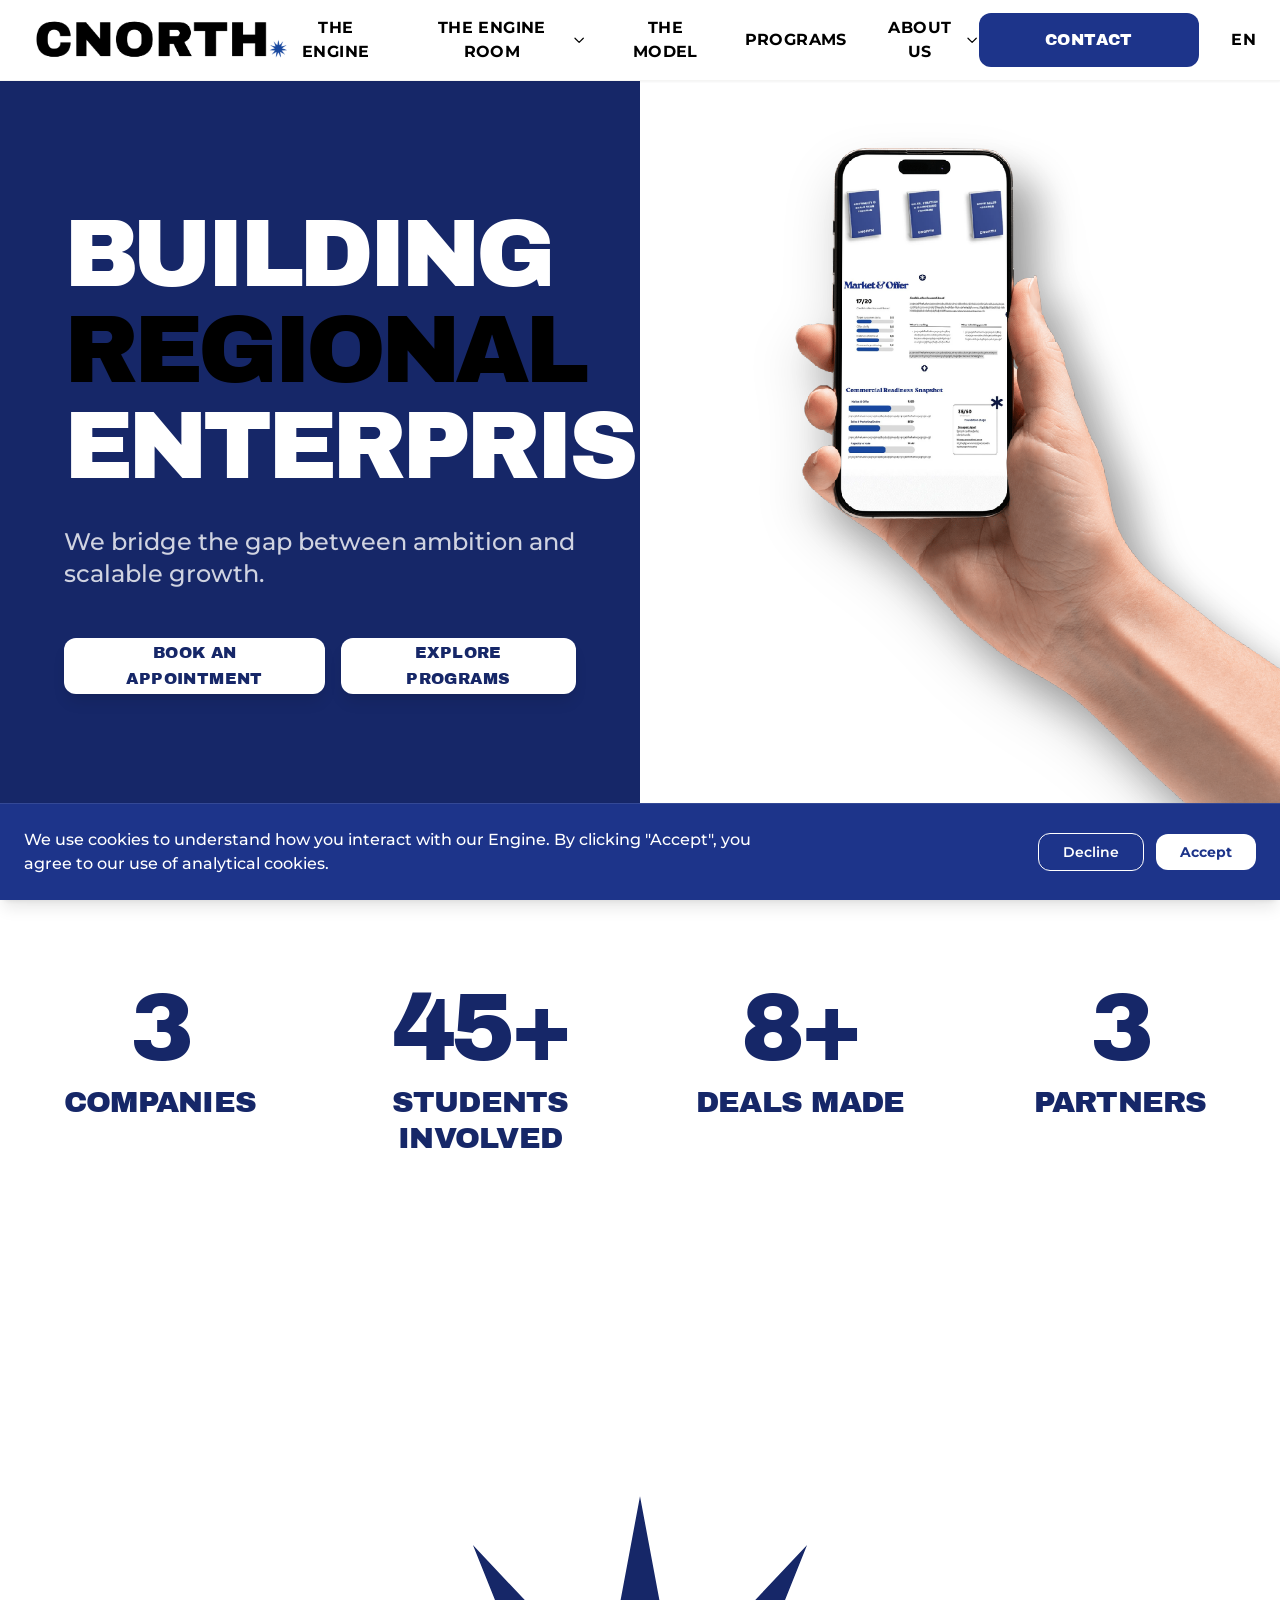
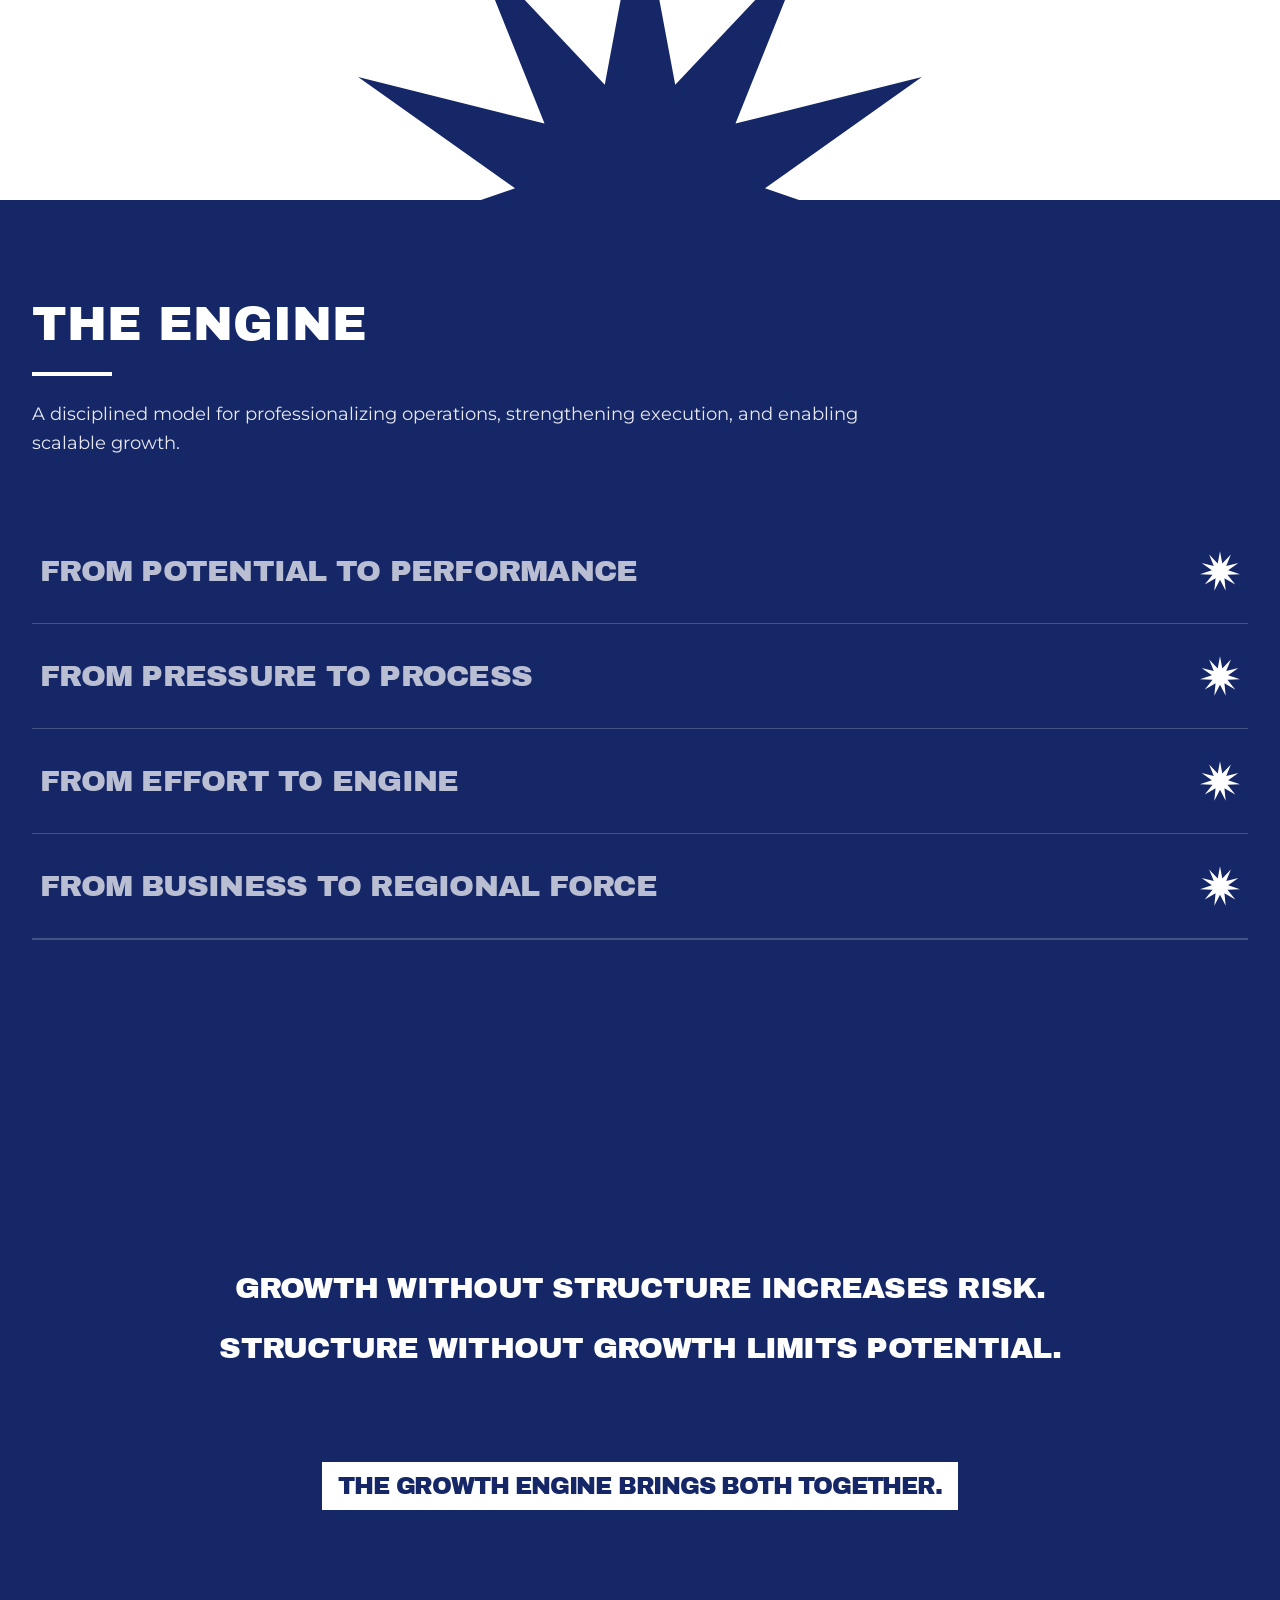
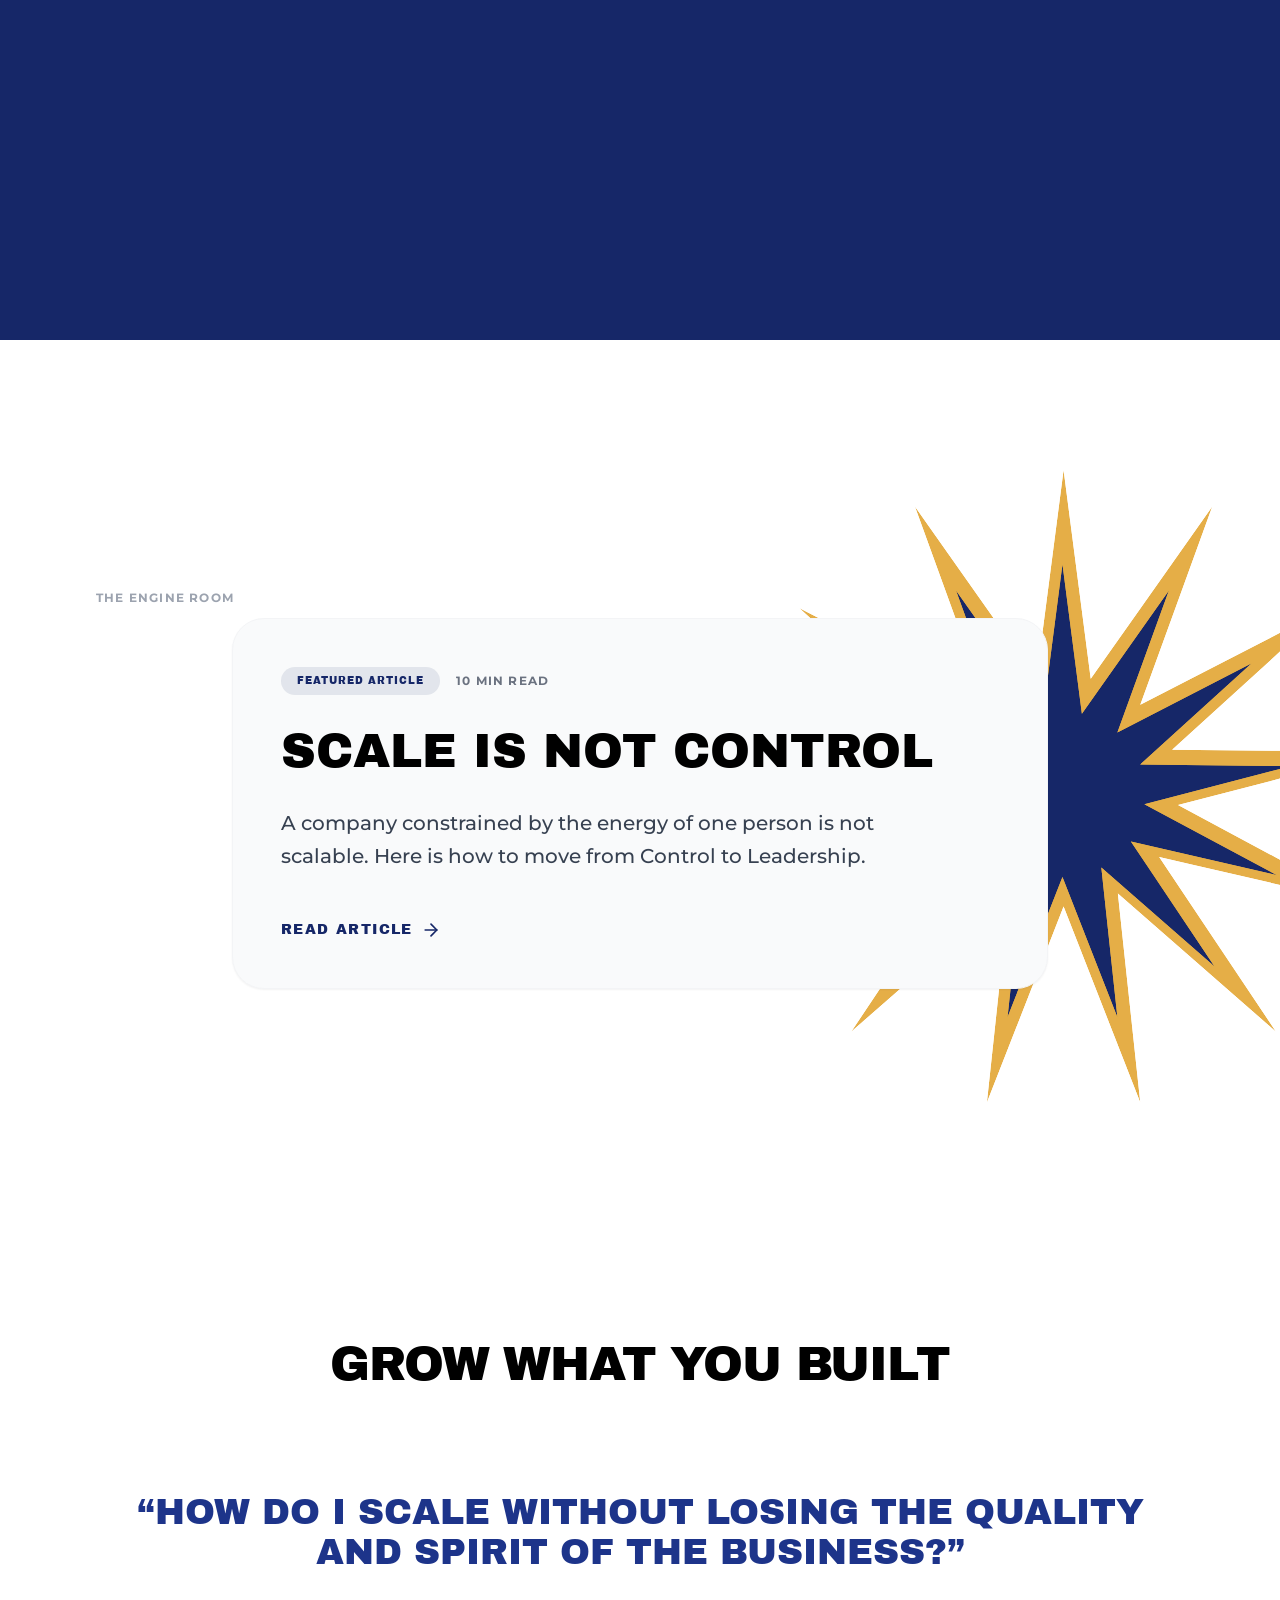
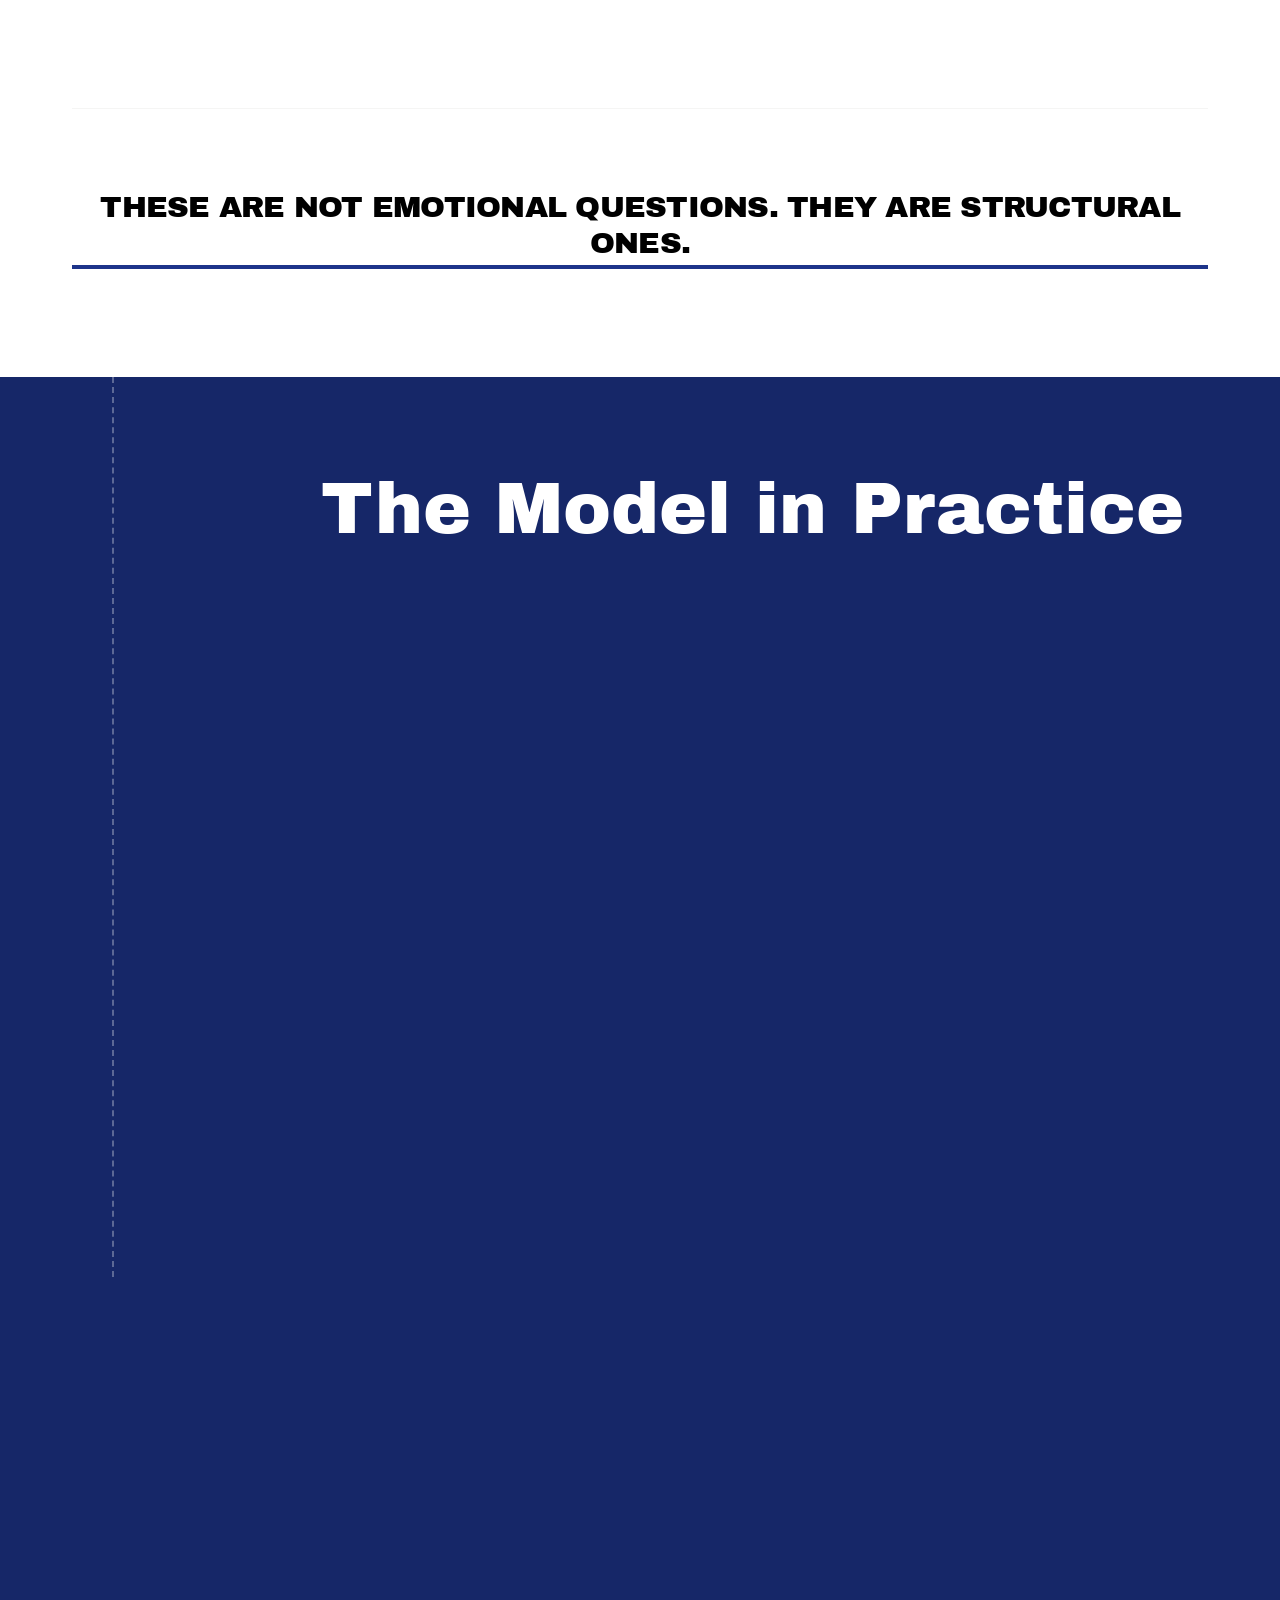
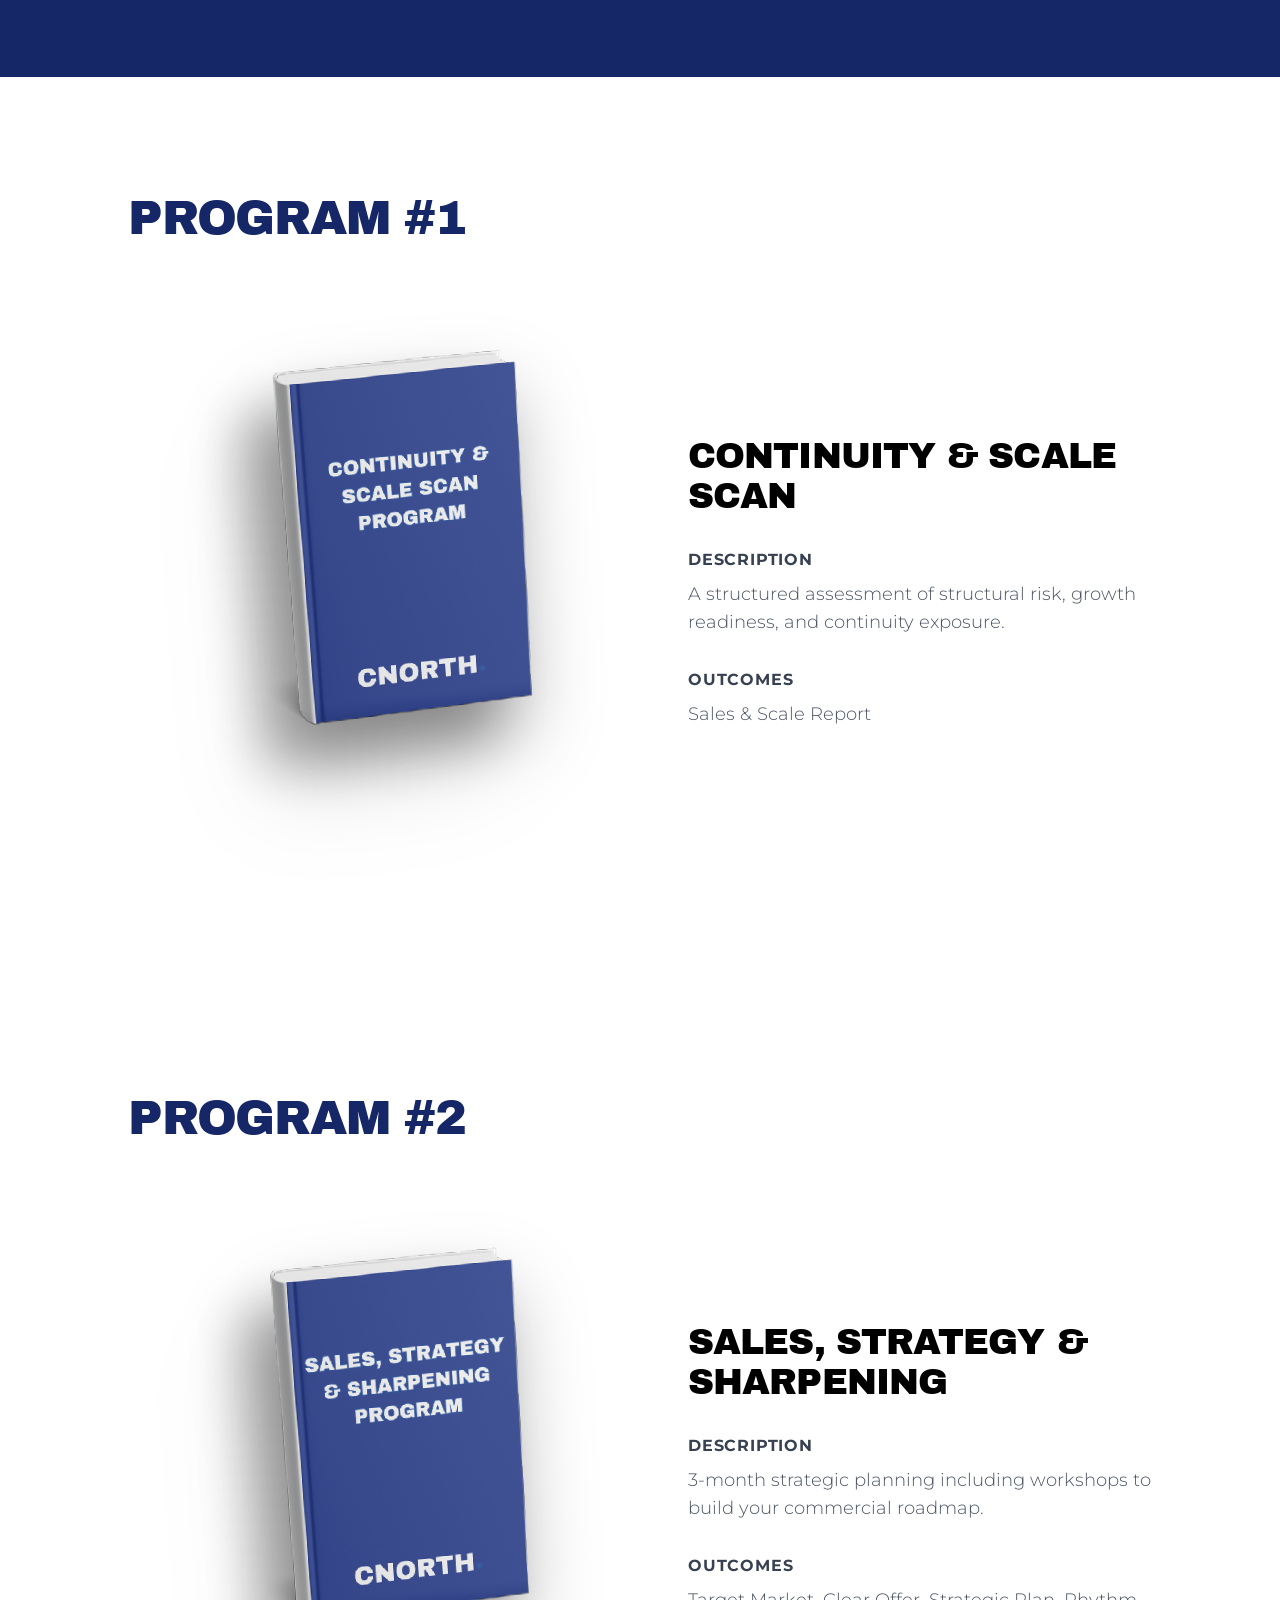
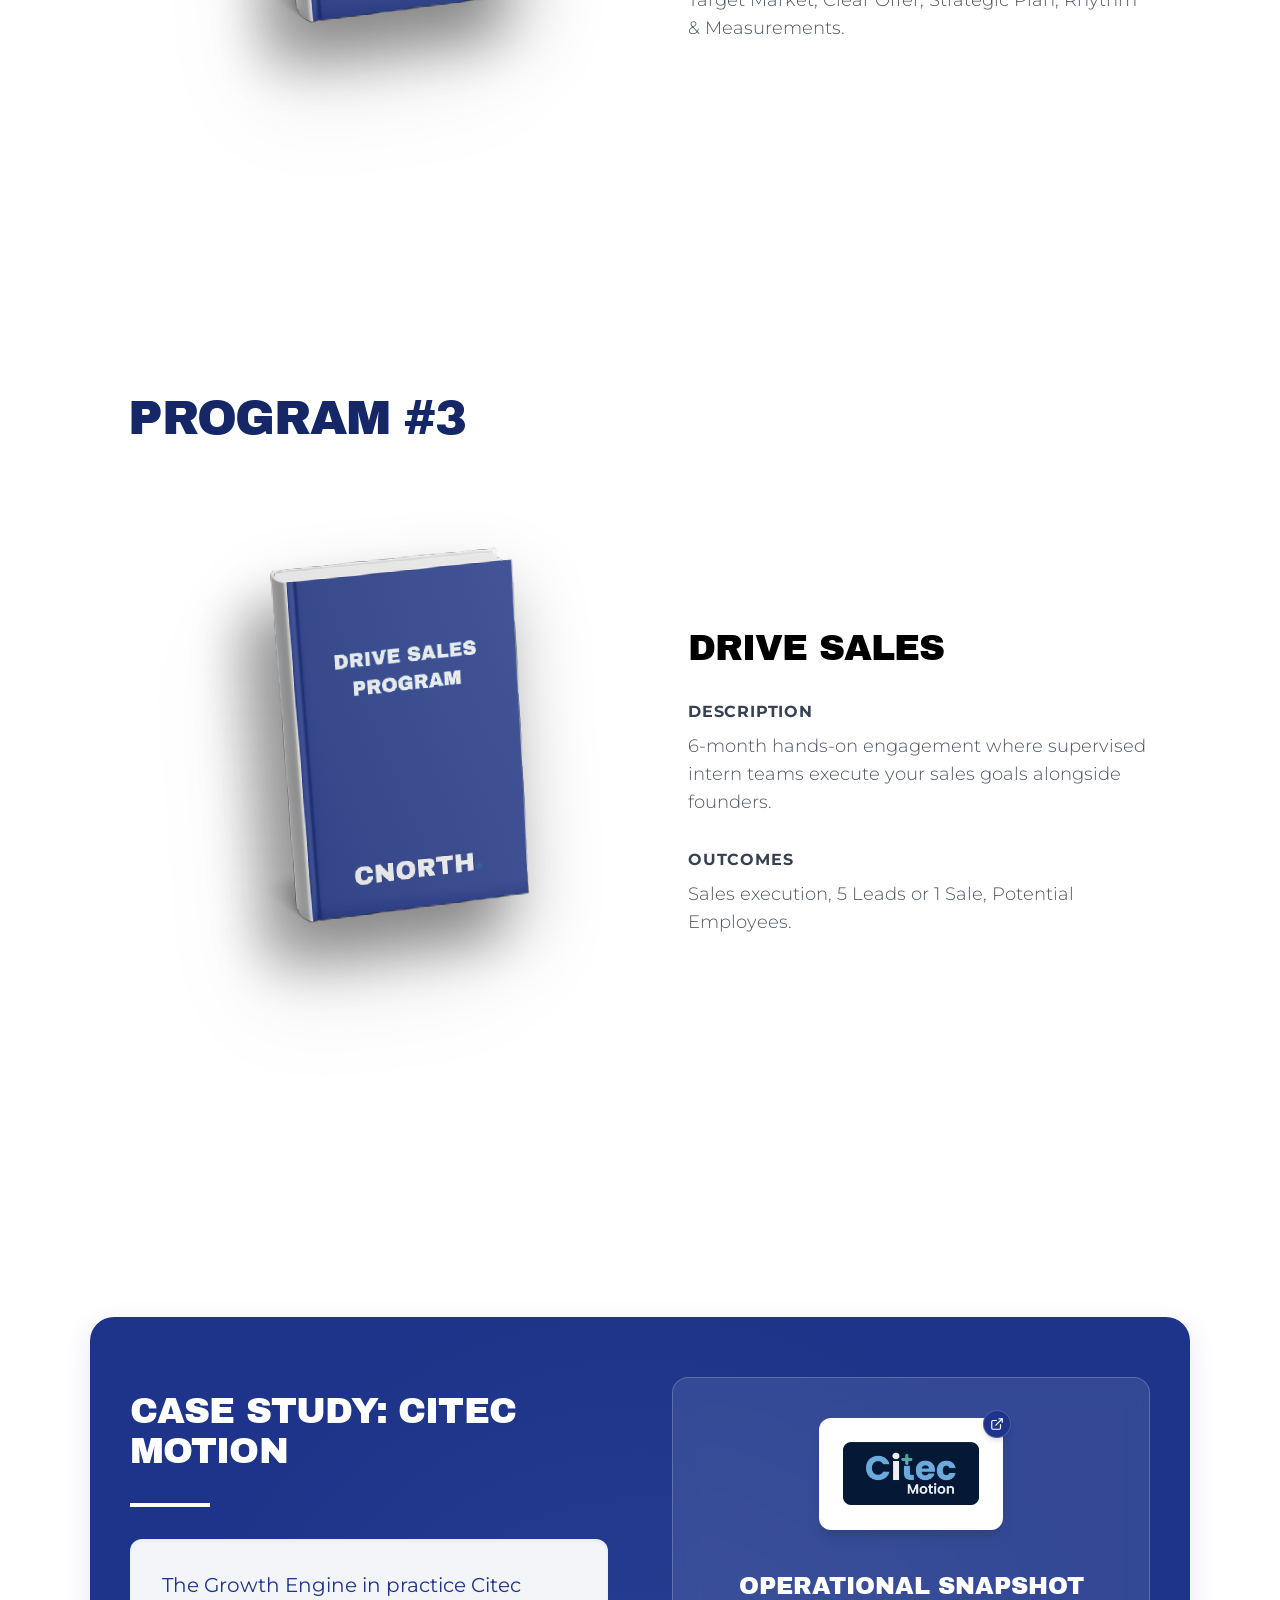
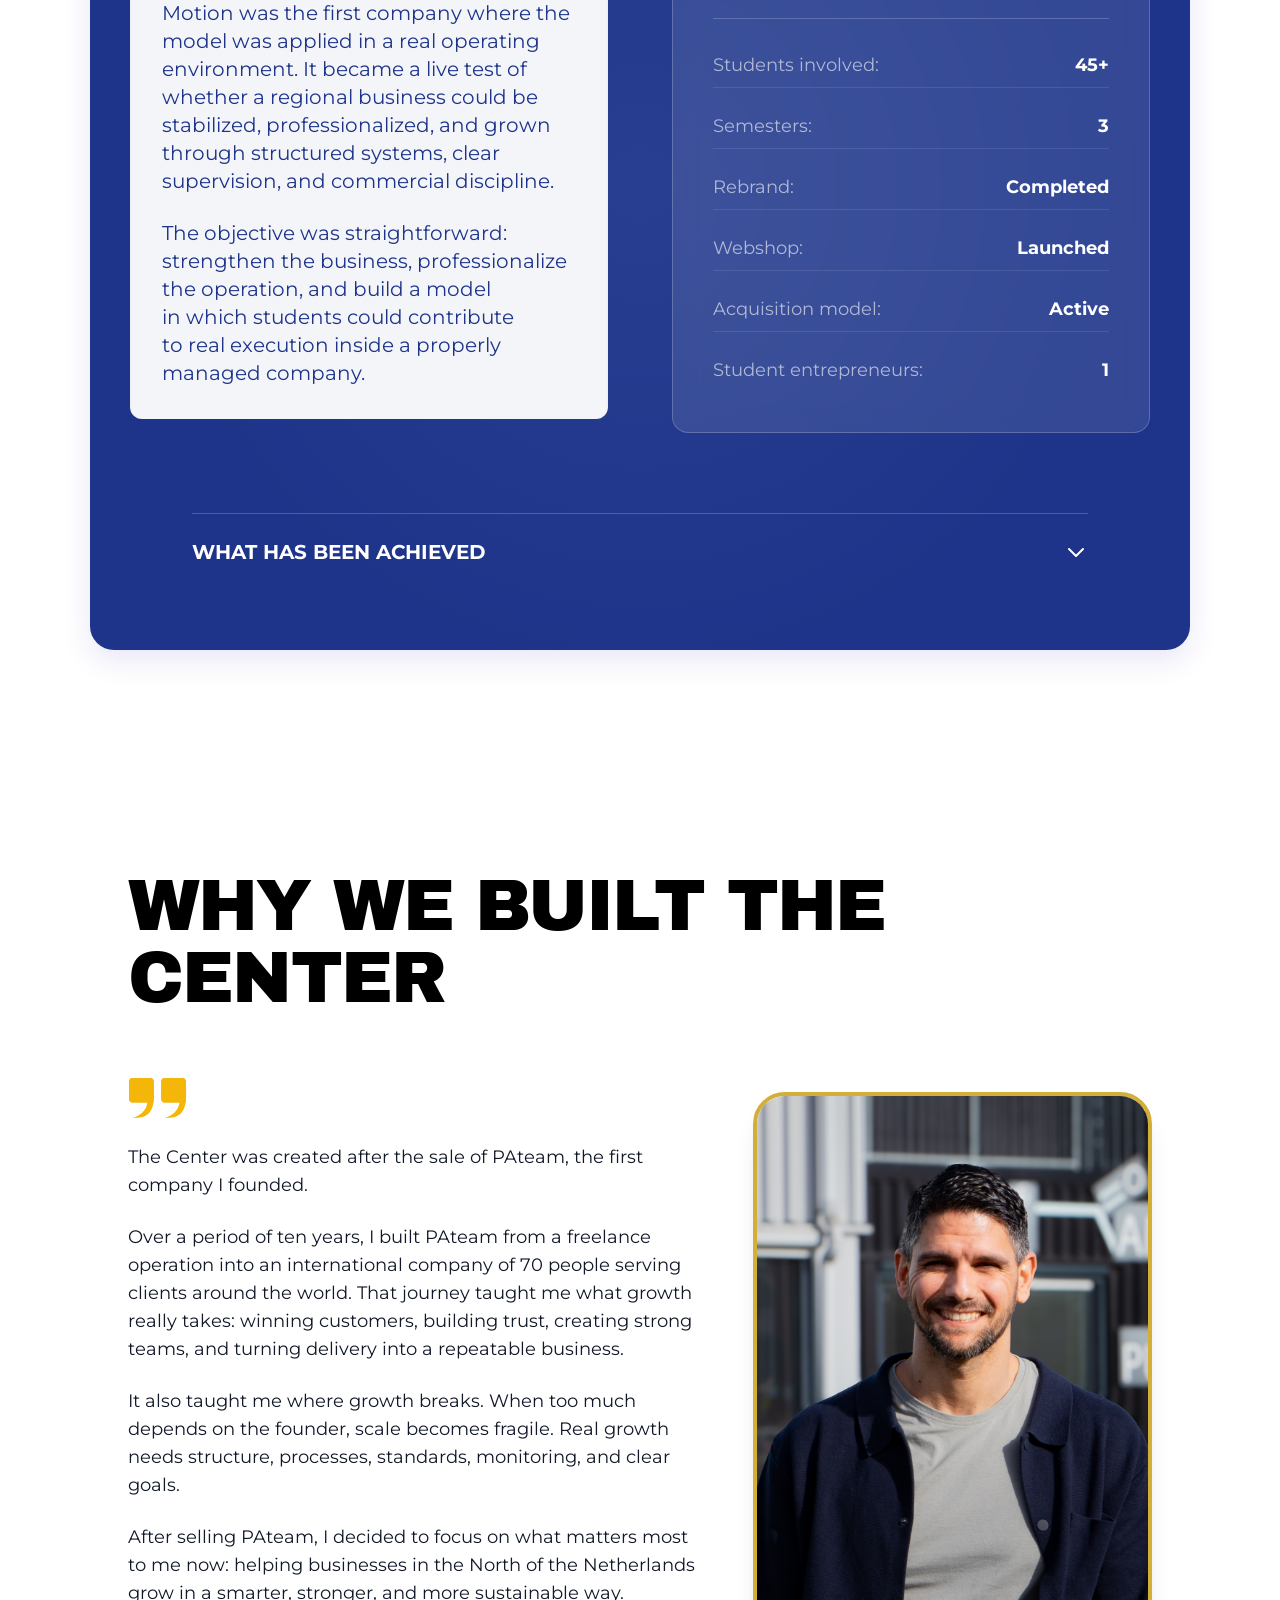
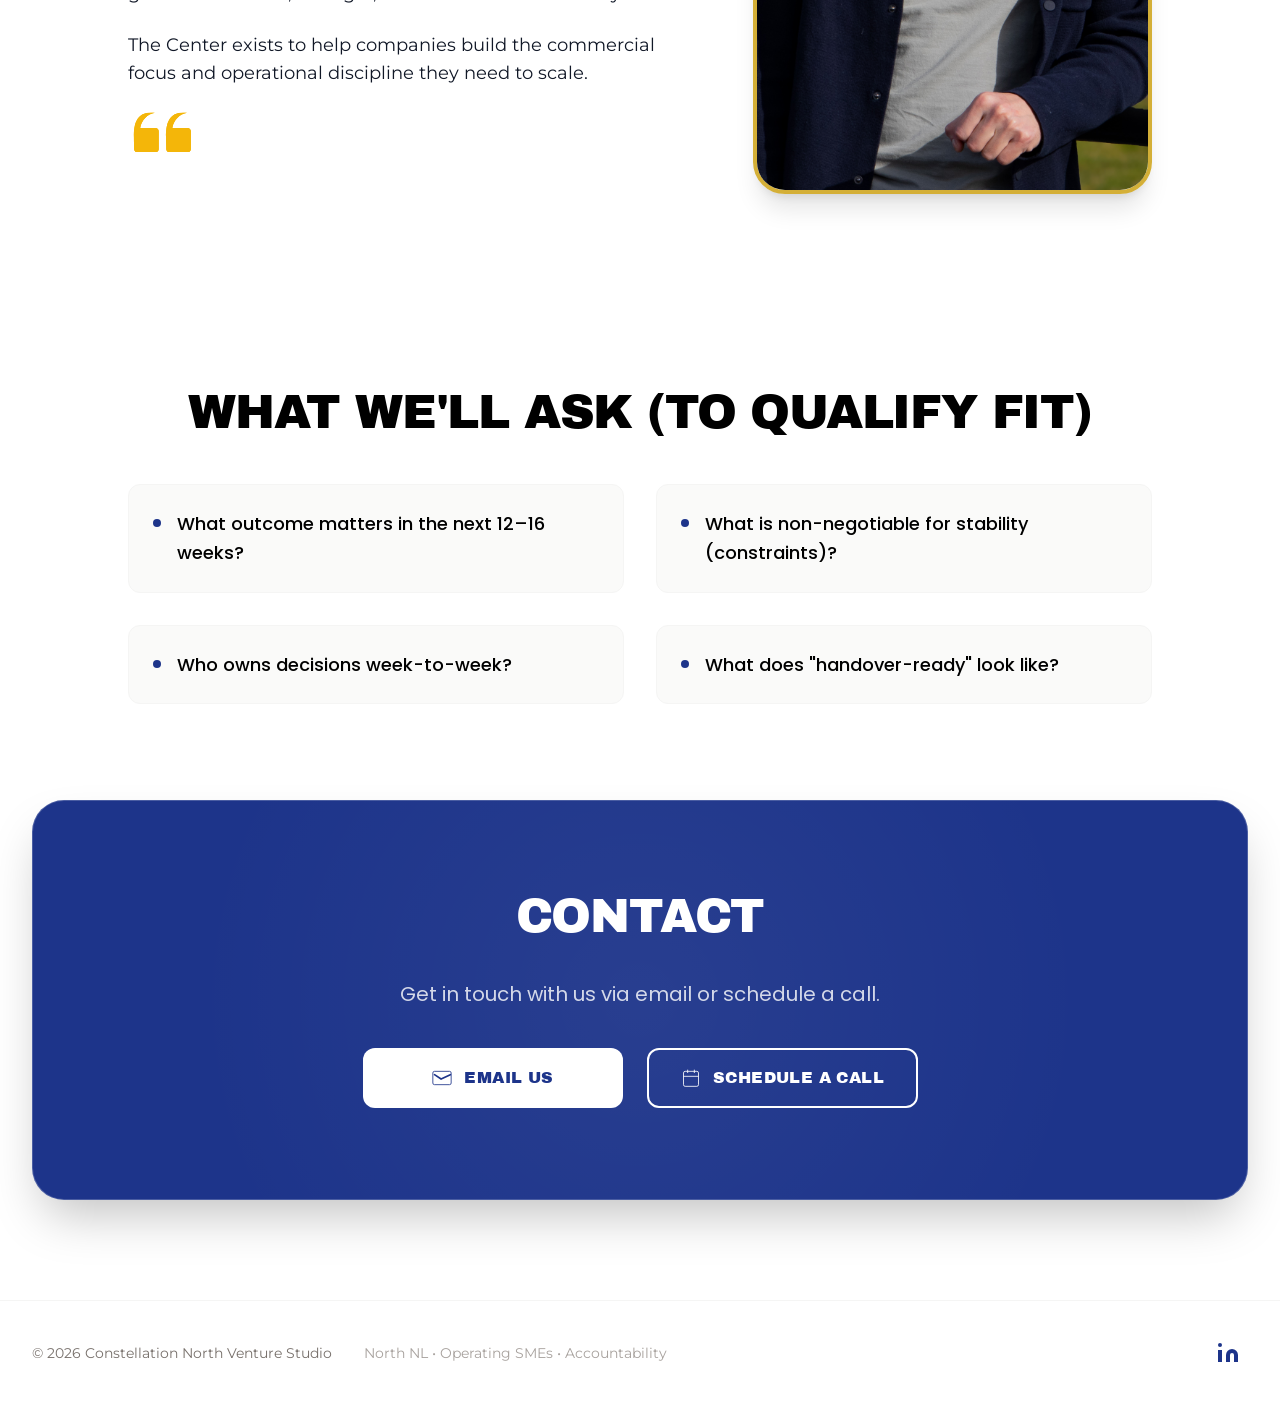
==== commit c801c064: "content: complete sync for 3 companies metric update" ====
--- a/index.html
+++ b/index.html
@@ -25,7 +25,7 @@
     <link rel="preconnect" href="https://fonts.gstatic.com" crossorigin>
     <link href="https://fonts.googleapis.com/css2?family=Archivo+Black&family=Montserrat:wght@400;500;600;700&family=Poppins:ital,wght@0,400;0,500;1,400;1,500&display=swap" rel="stylesheet">
     <title>The North Center for Enterprise</title>
-    <script type="module" crossorigin src="/assets/index-C80fpZk5.js"></script>
+    <script type="module" crossorigin src="/assets/index-8Bucwjfo.js"></script>
     <link rel="stylesheet" crossorigin href="/assets/index-CaUnq5KI.css">
   </head>
   <body>
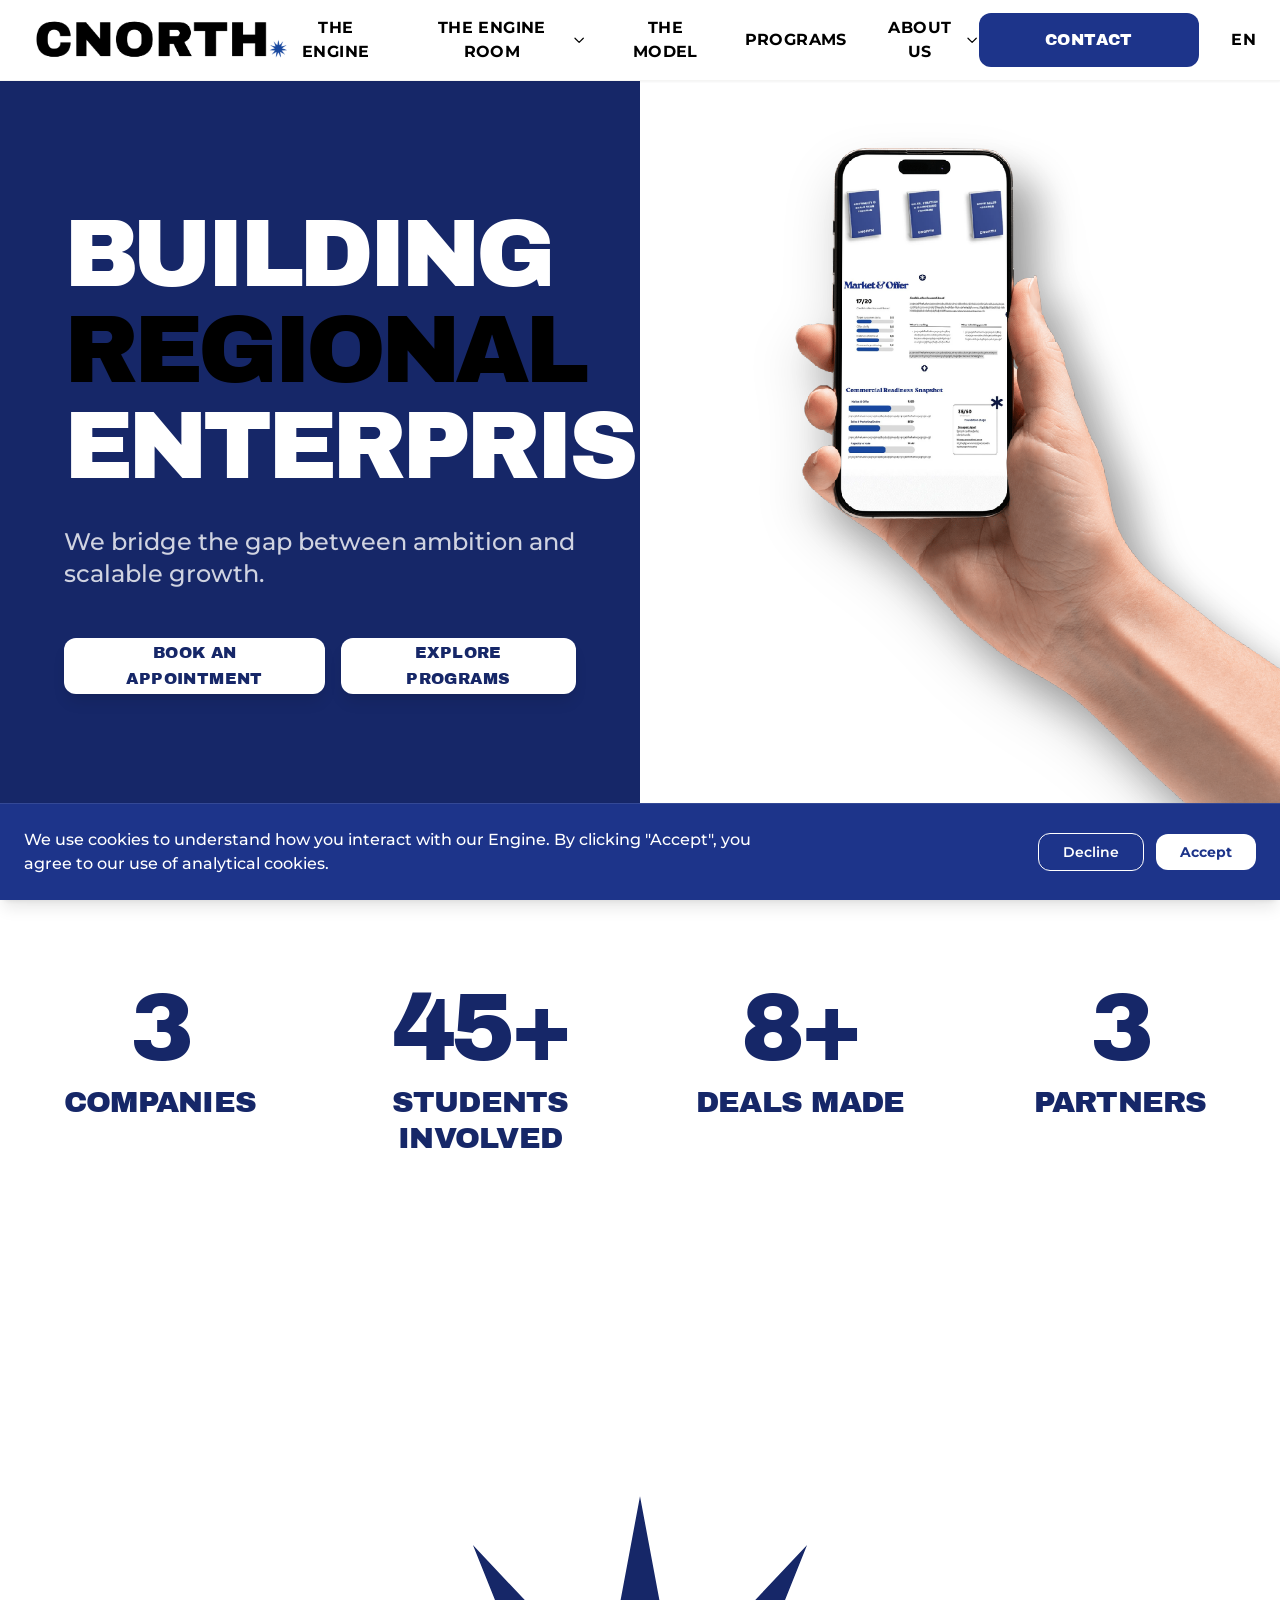
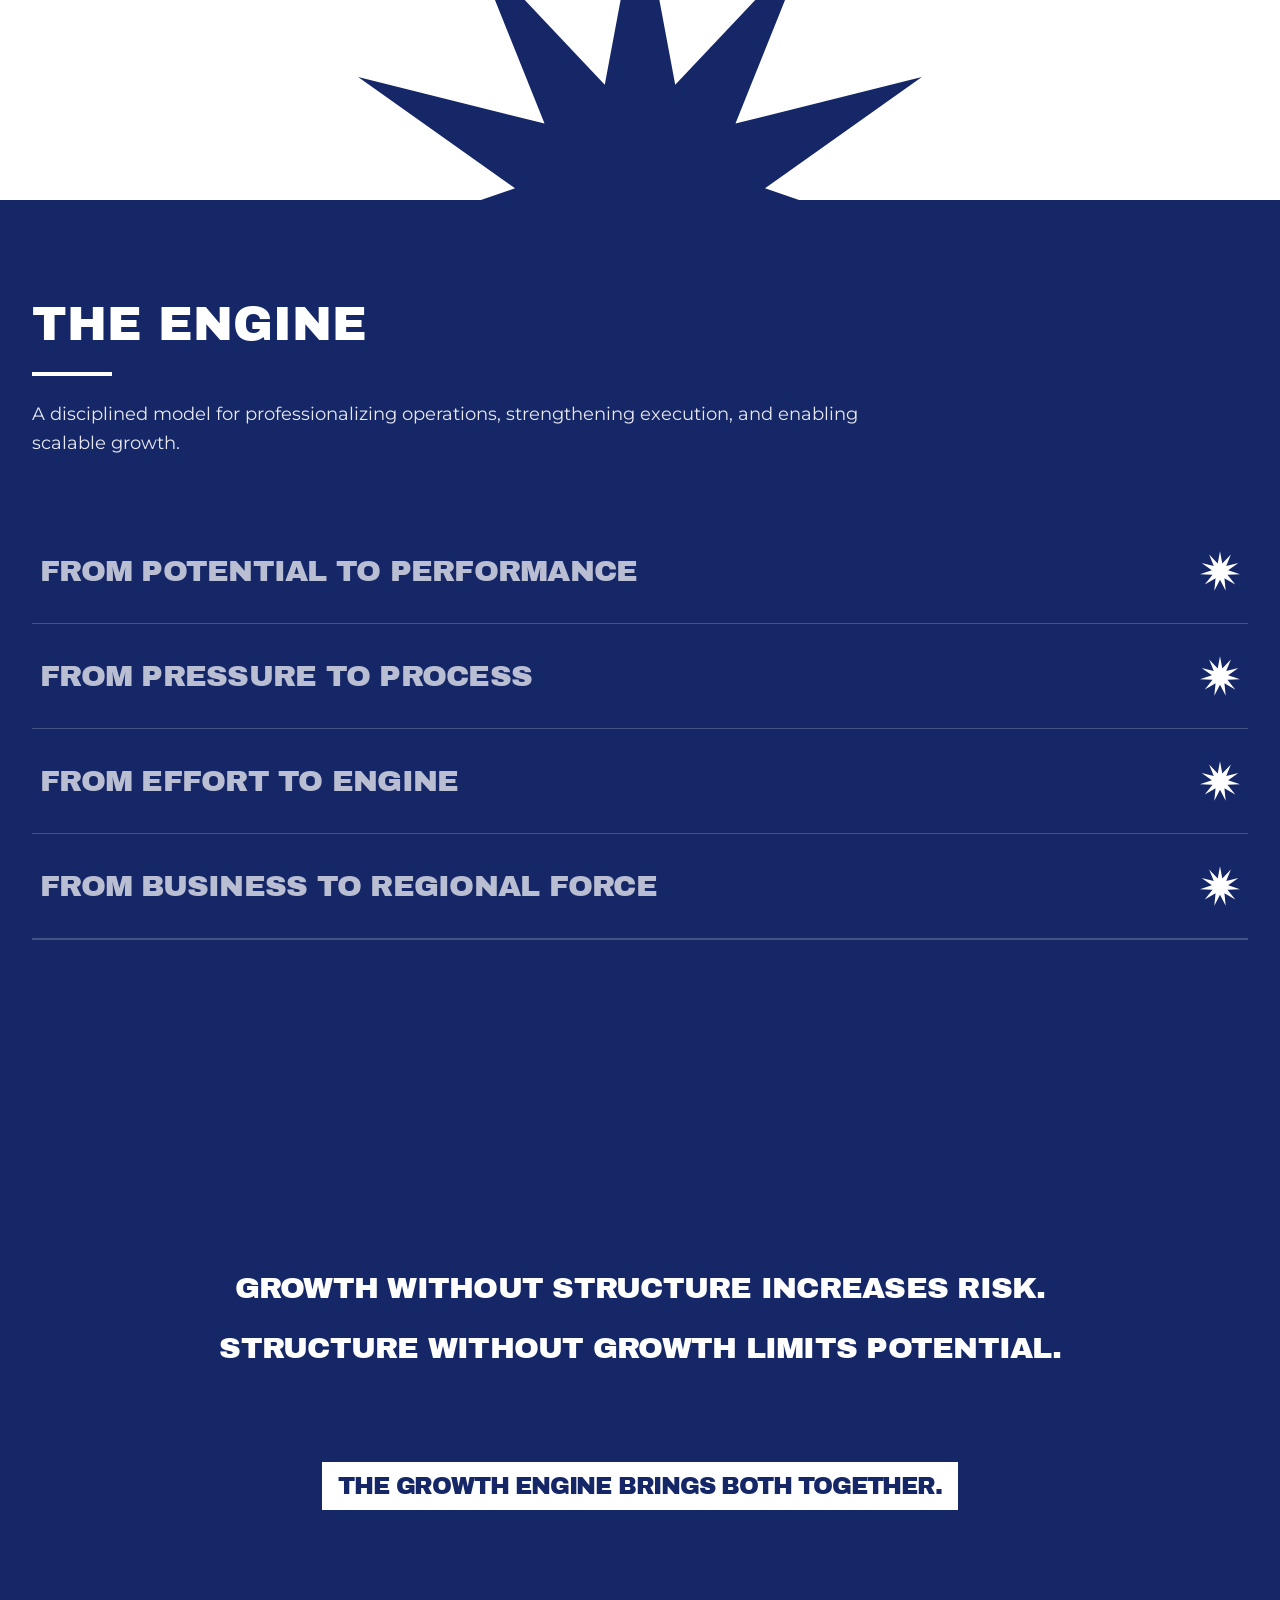
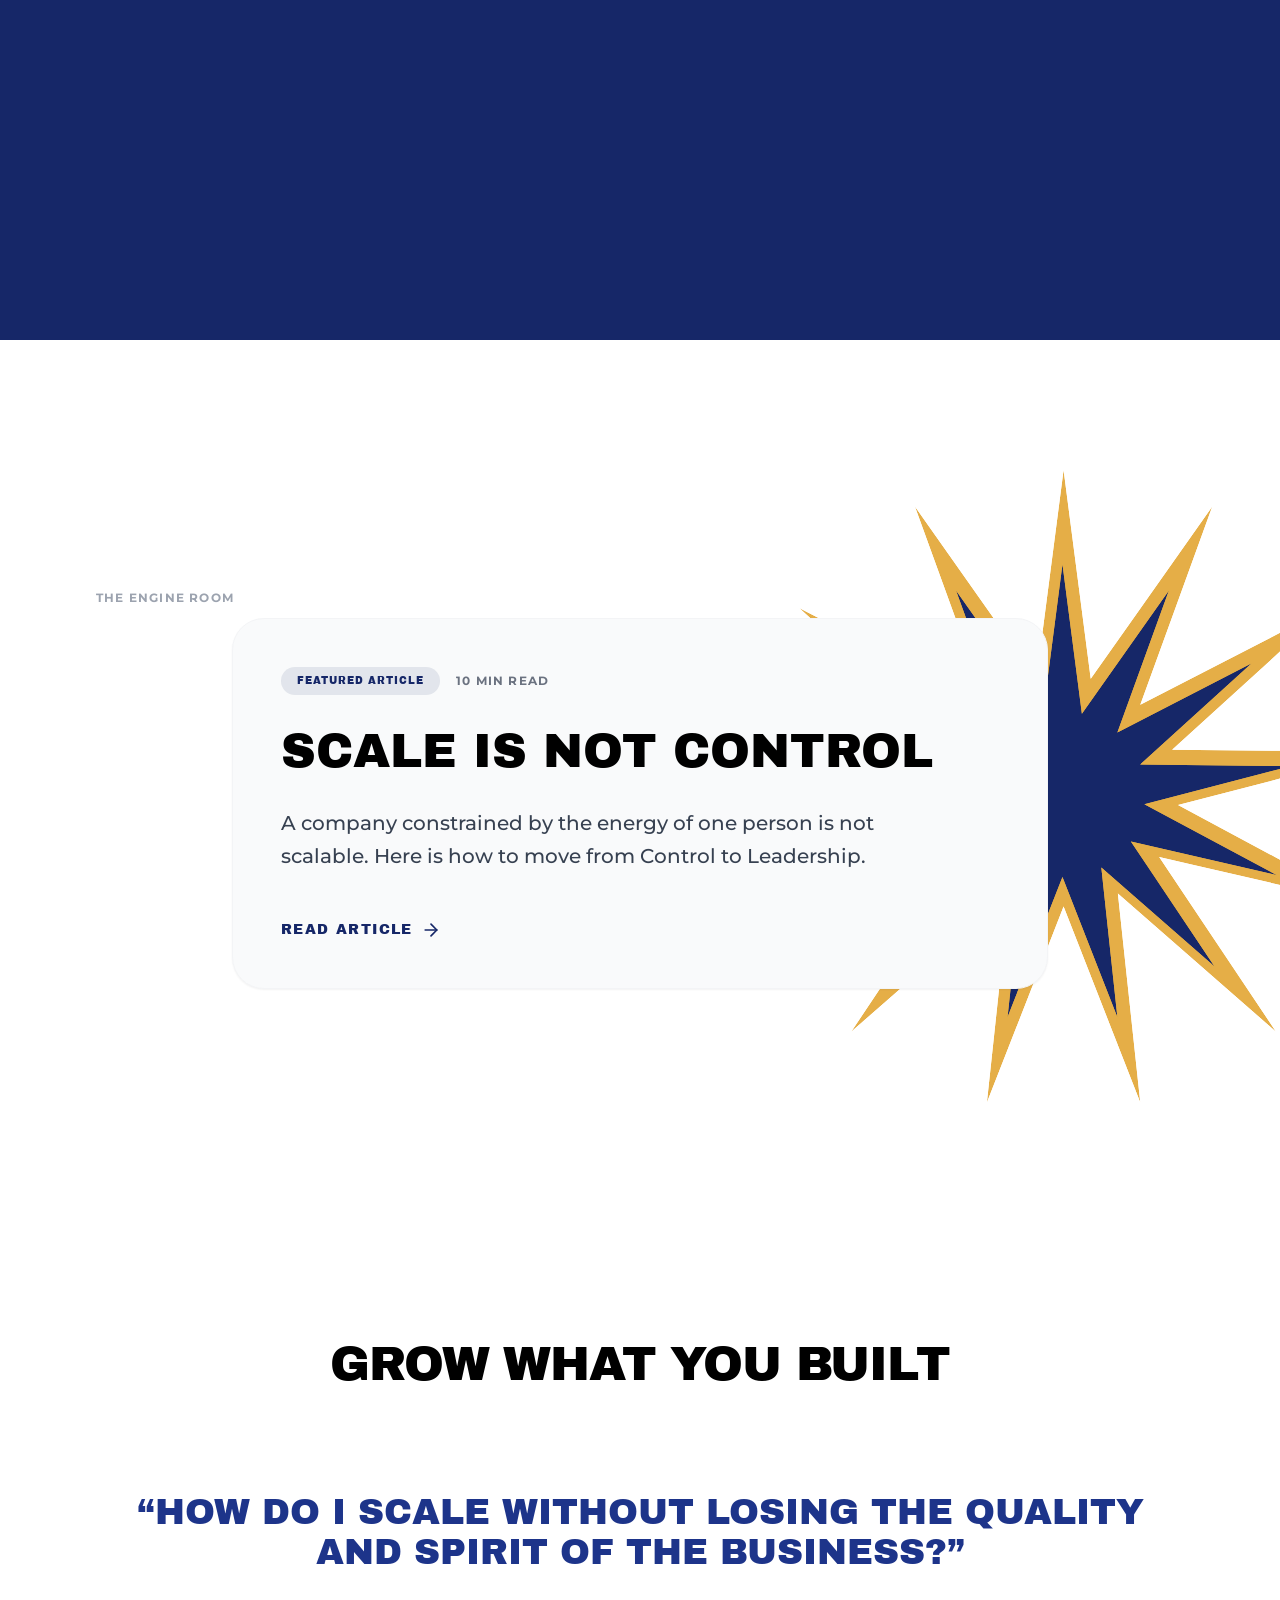
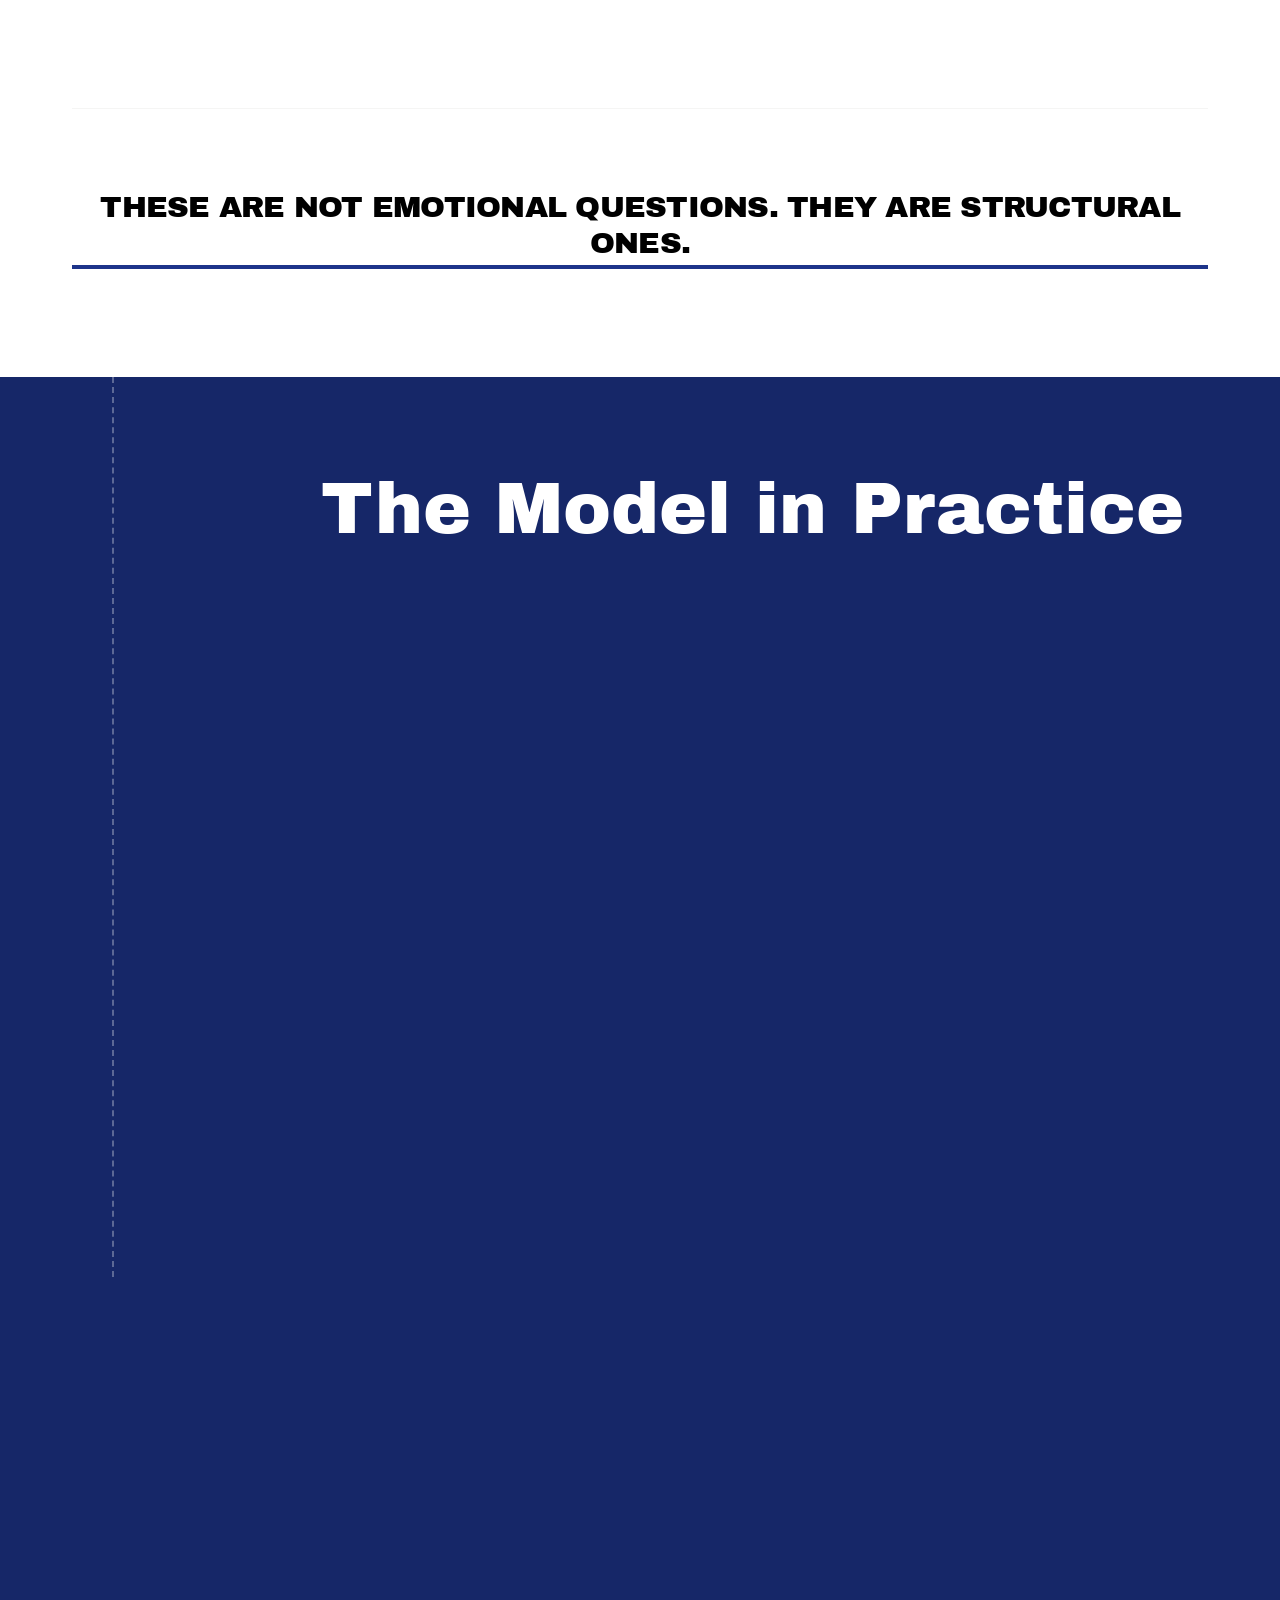
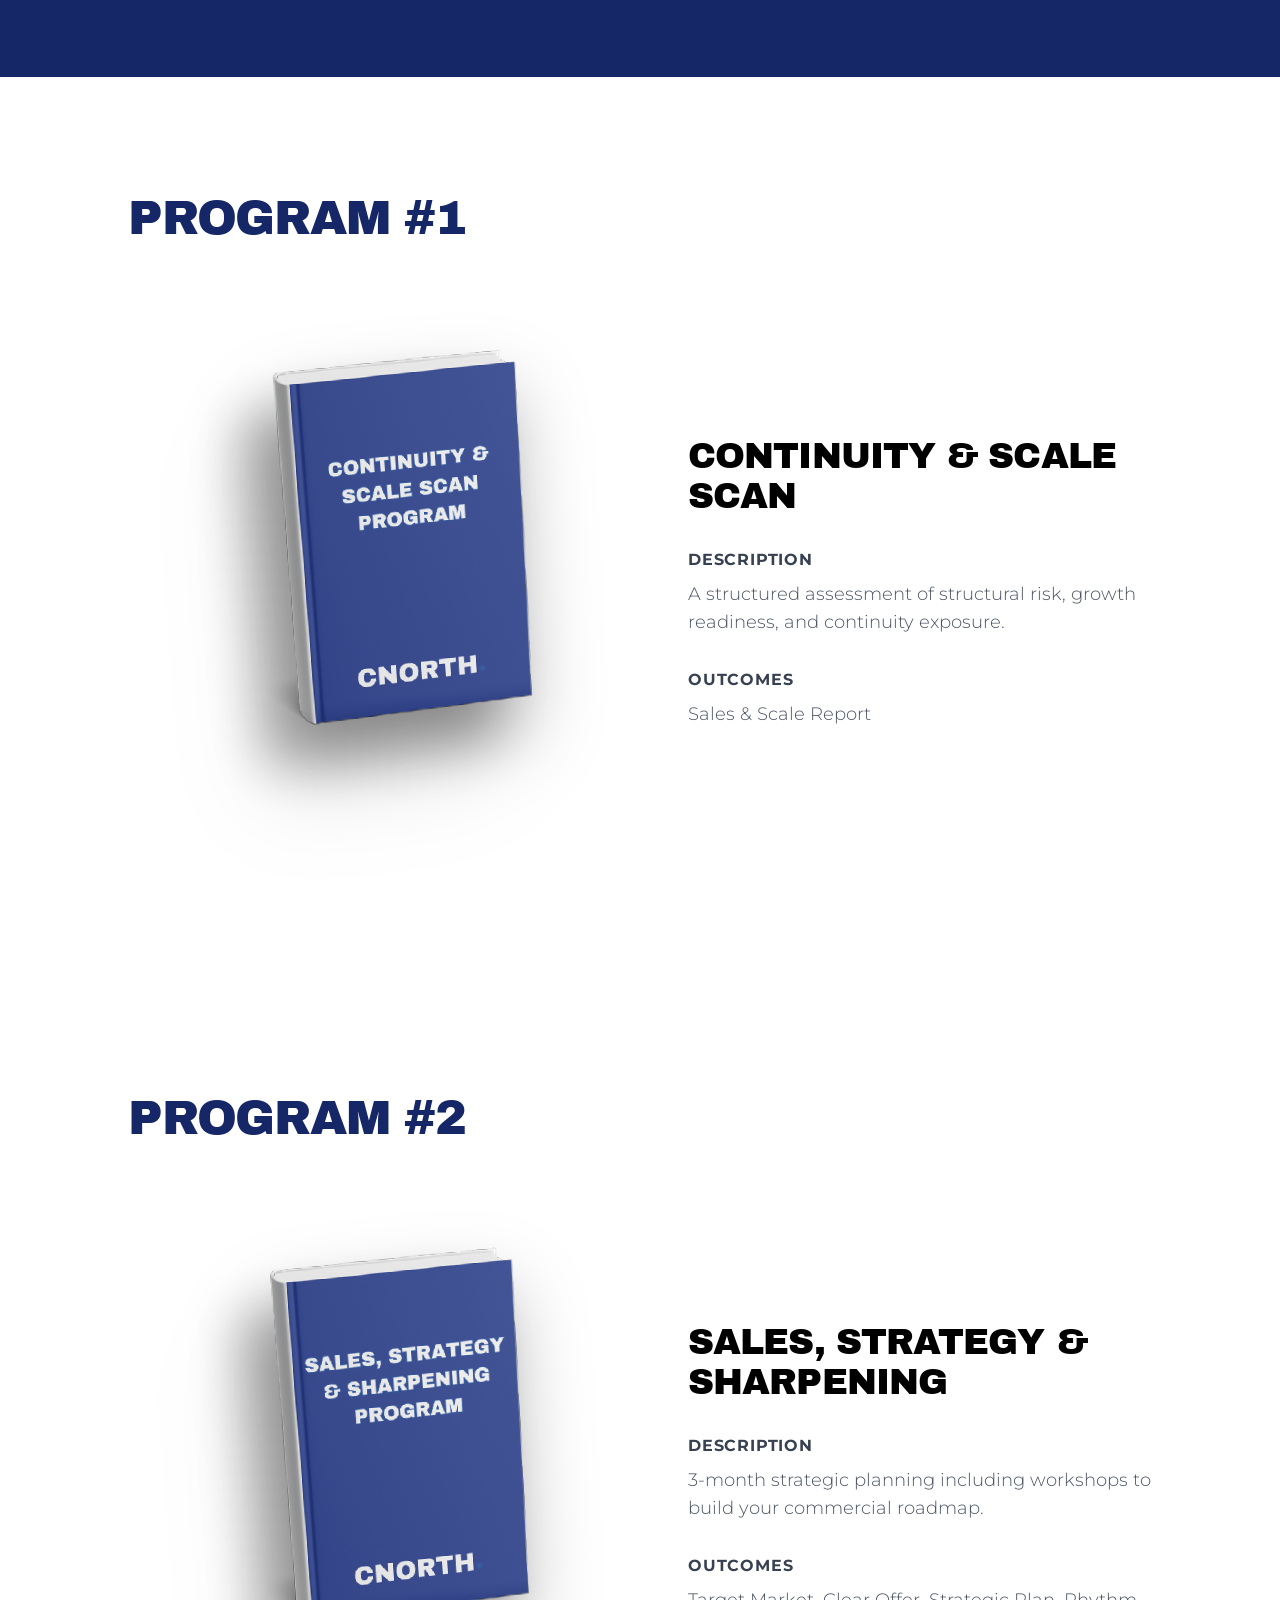
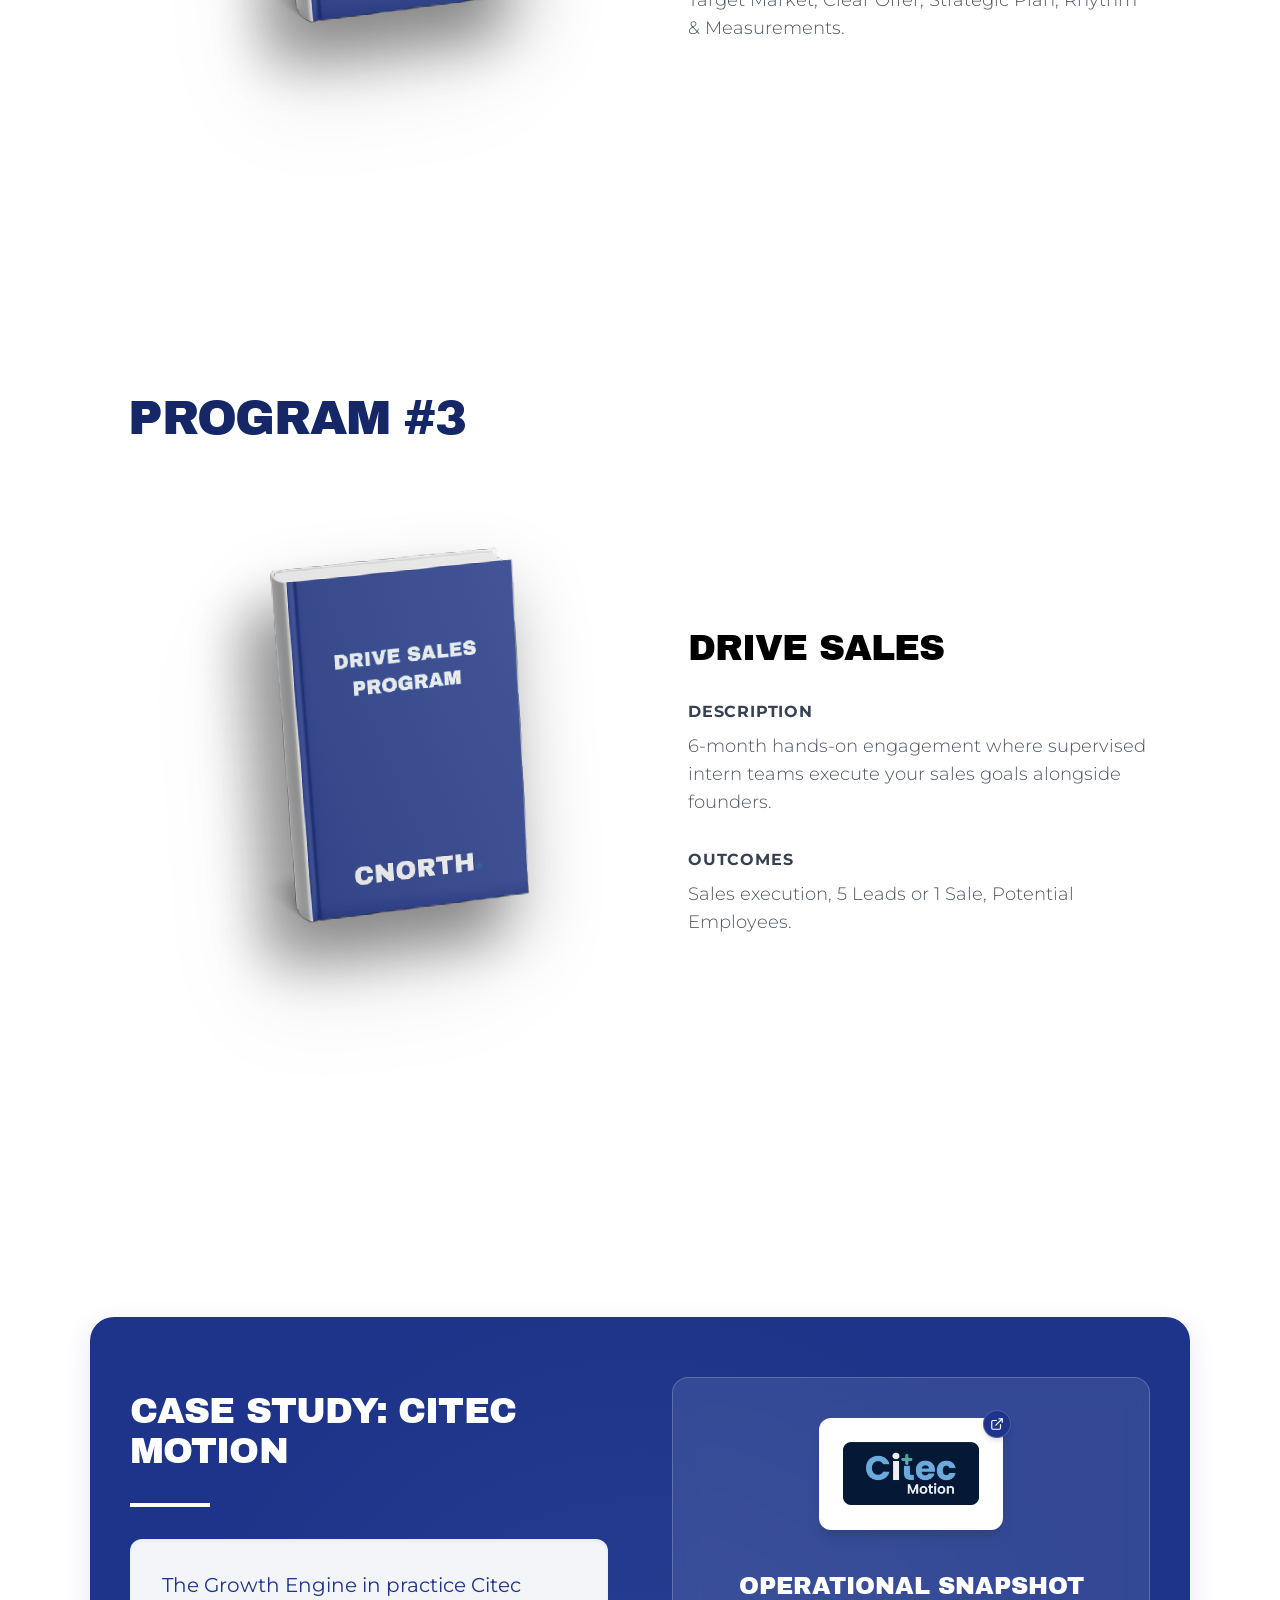
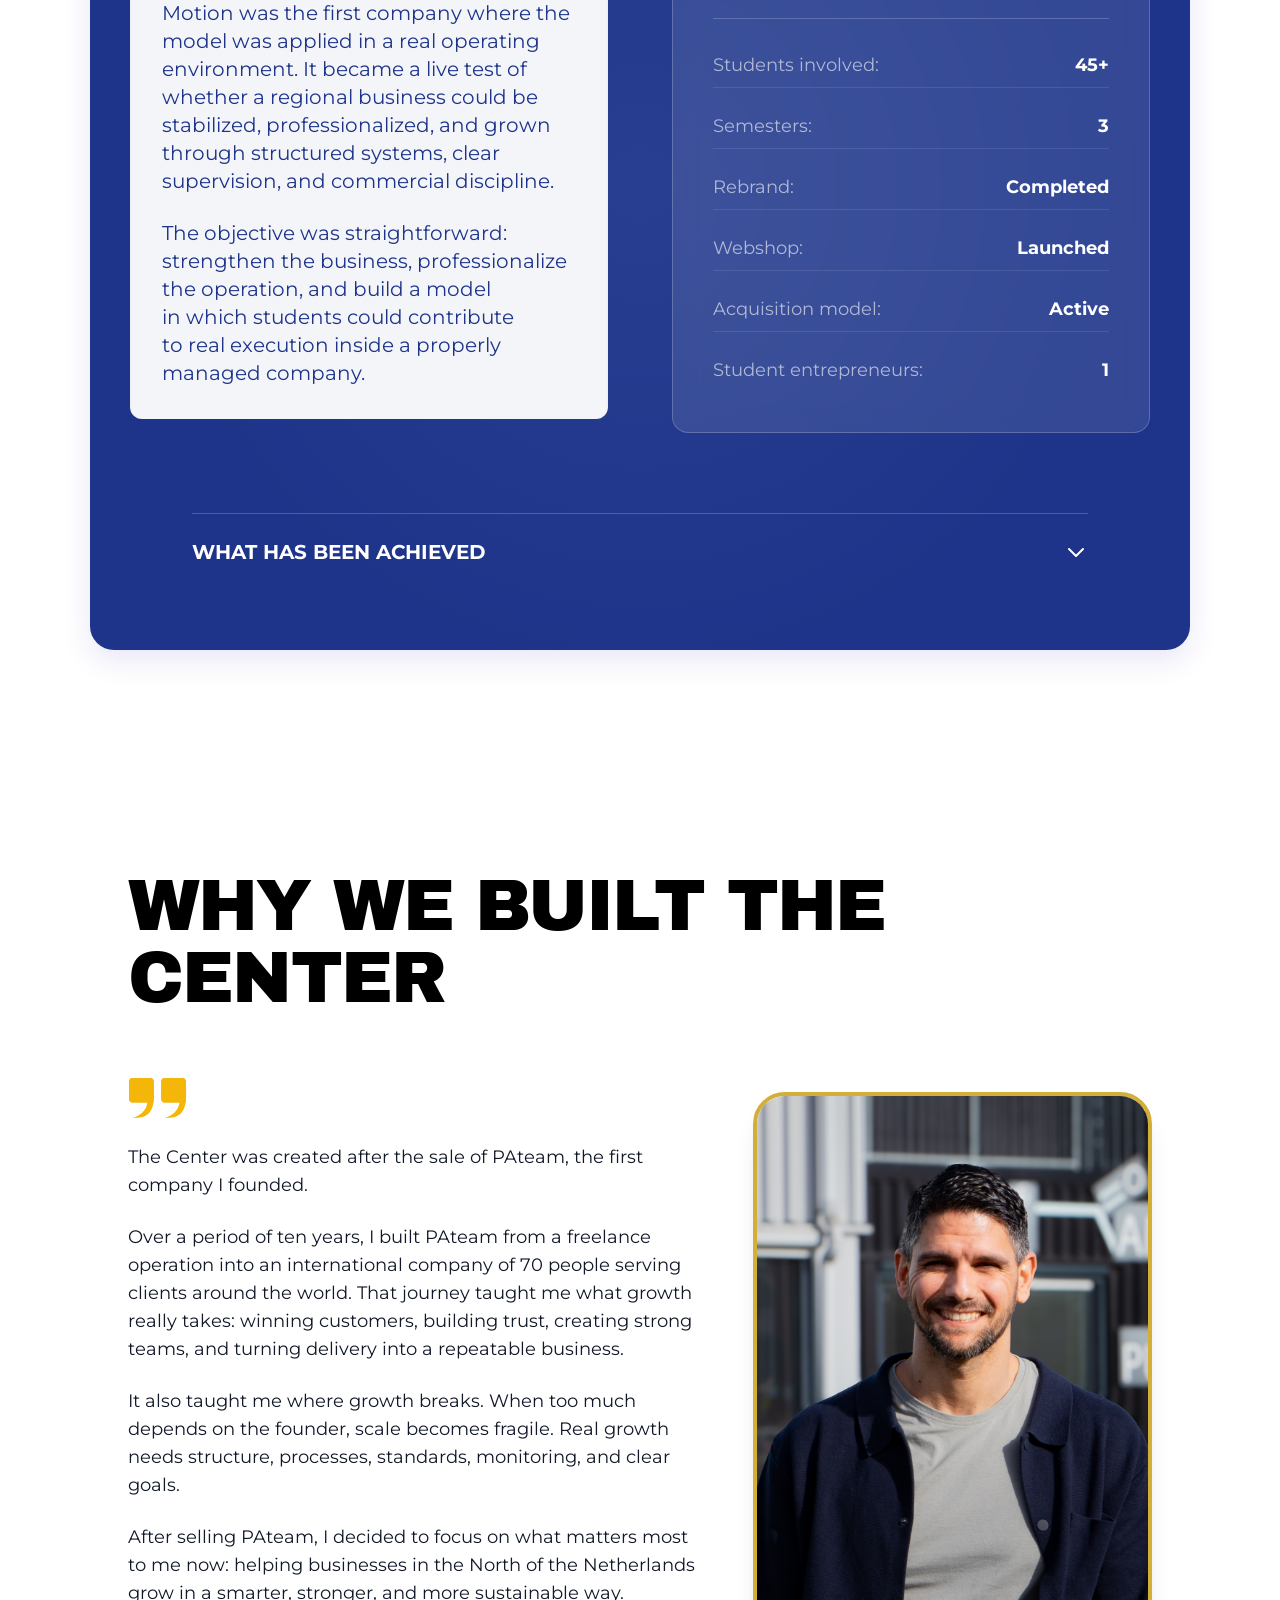
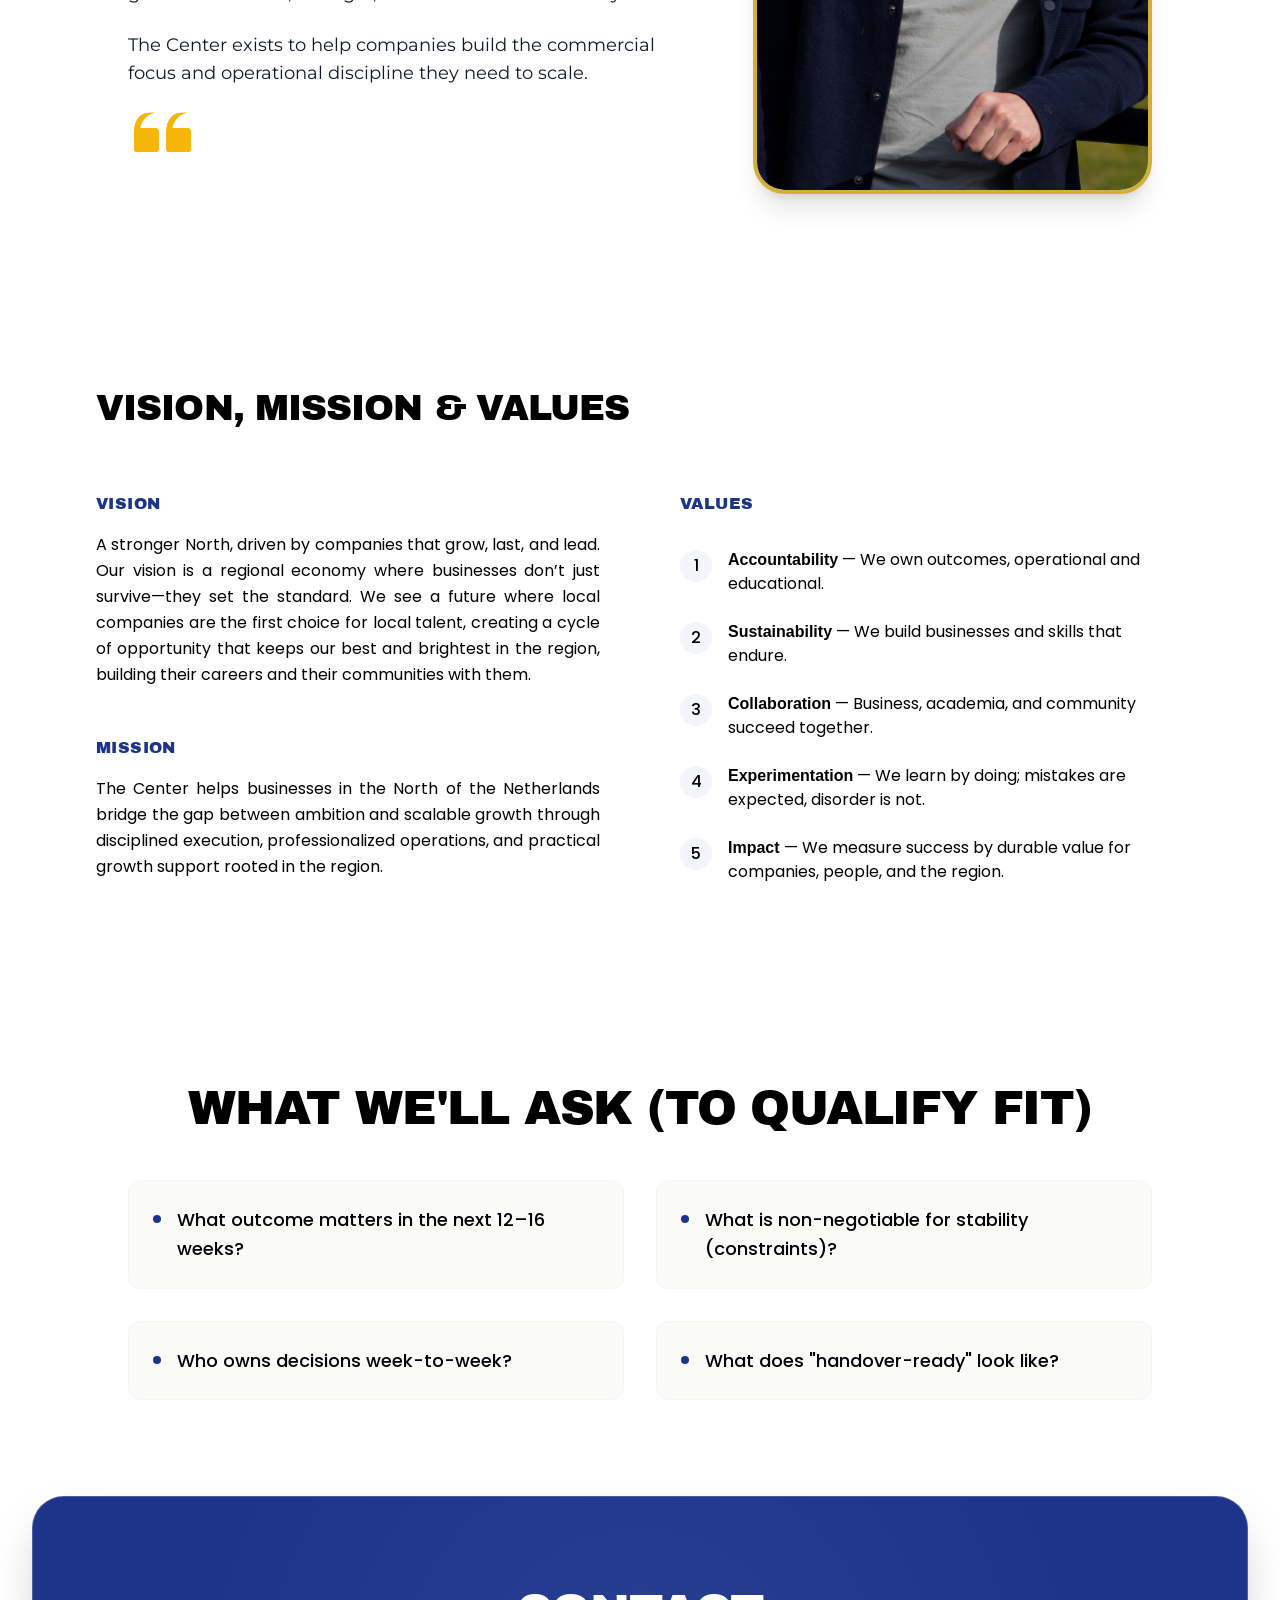
==== commit e37e935b: "feat: deploy to production" ====
--- a/index.html
+++ b/index.html
@@ -25,7 +25,7 @@
     <link rel="preconnect" href="https://fonts.gstatic.com" crossorigin>
     <link href="https://fonts.googleapis.com/css2?family=Archivo+Black&family=Montserrat:wght@400;500;600;700&family=Poppins:ital,wght@0,400;0,500;1,400;1,500&display=swap" rel="stylesheet">
     <title>The North Center for Enterprise</title>
-    <script type="module" crossorigin src="/assets/index-8Bucwjfo.js"></script>
+    <script type="module" crossorigin src="/assets/index-1c-Y14nL.js"></script>
     <link rel="stylesheet" crossorigin href="/assets/index-CaUnq5KI.css">
   </head>
   <body>
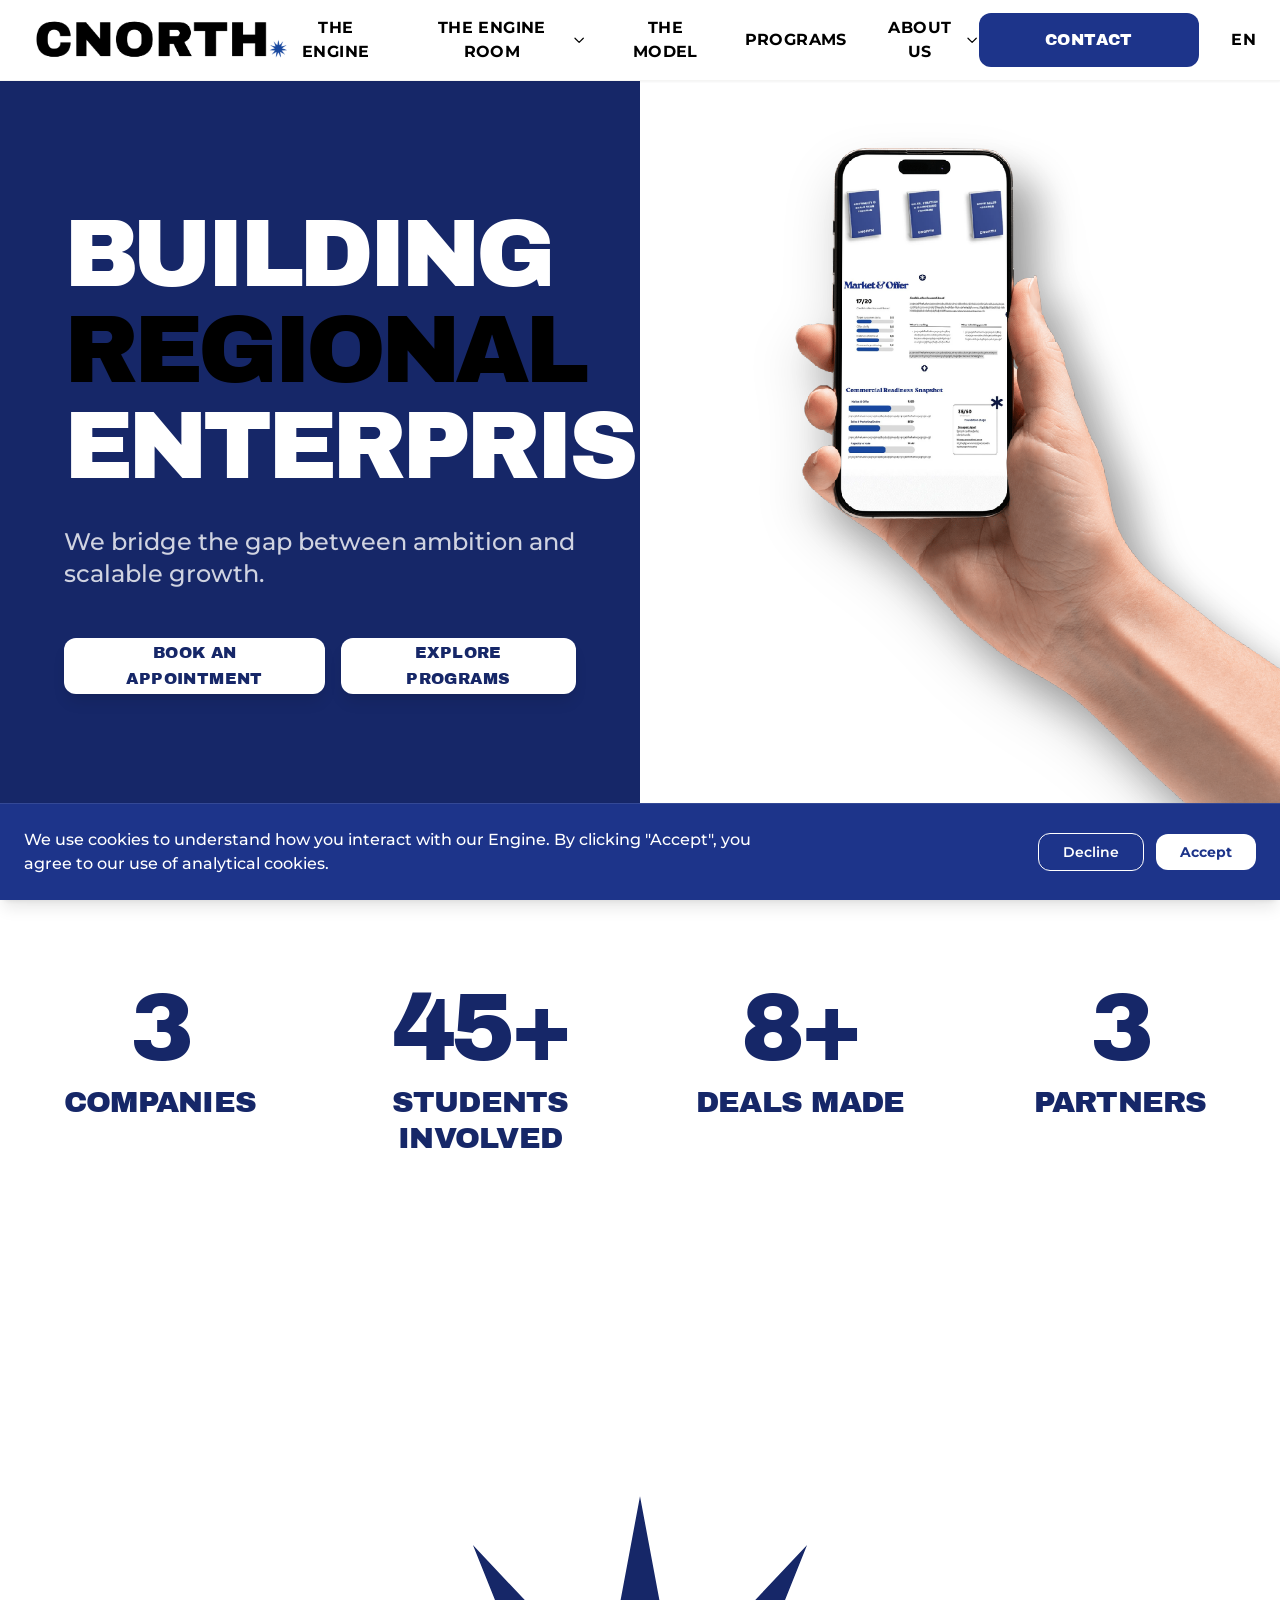
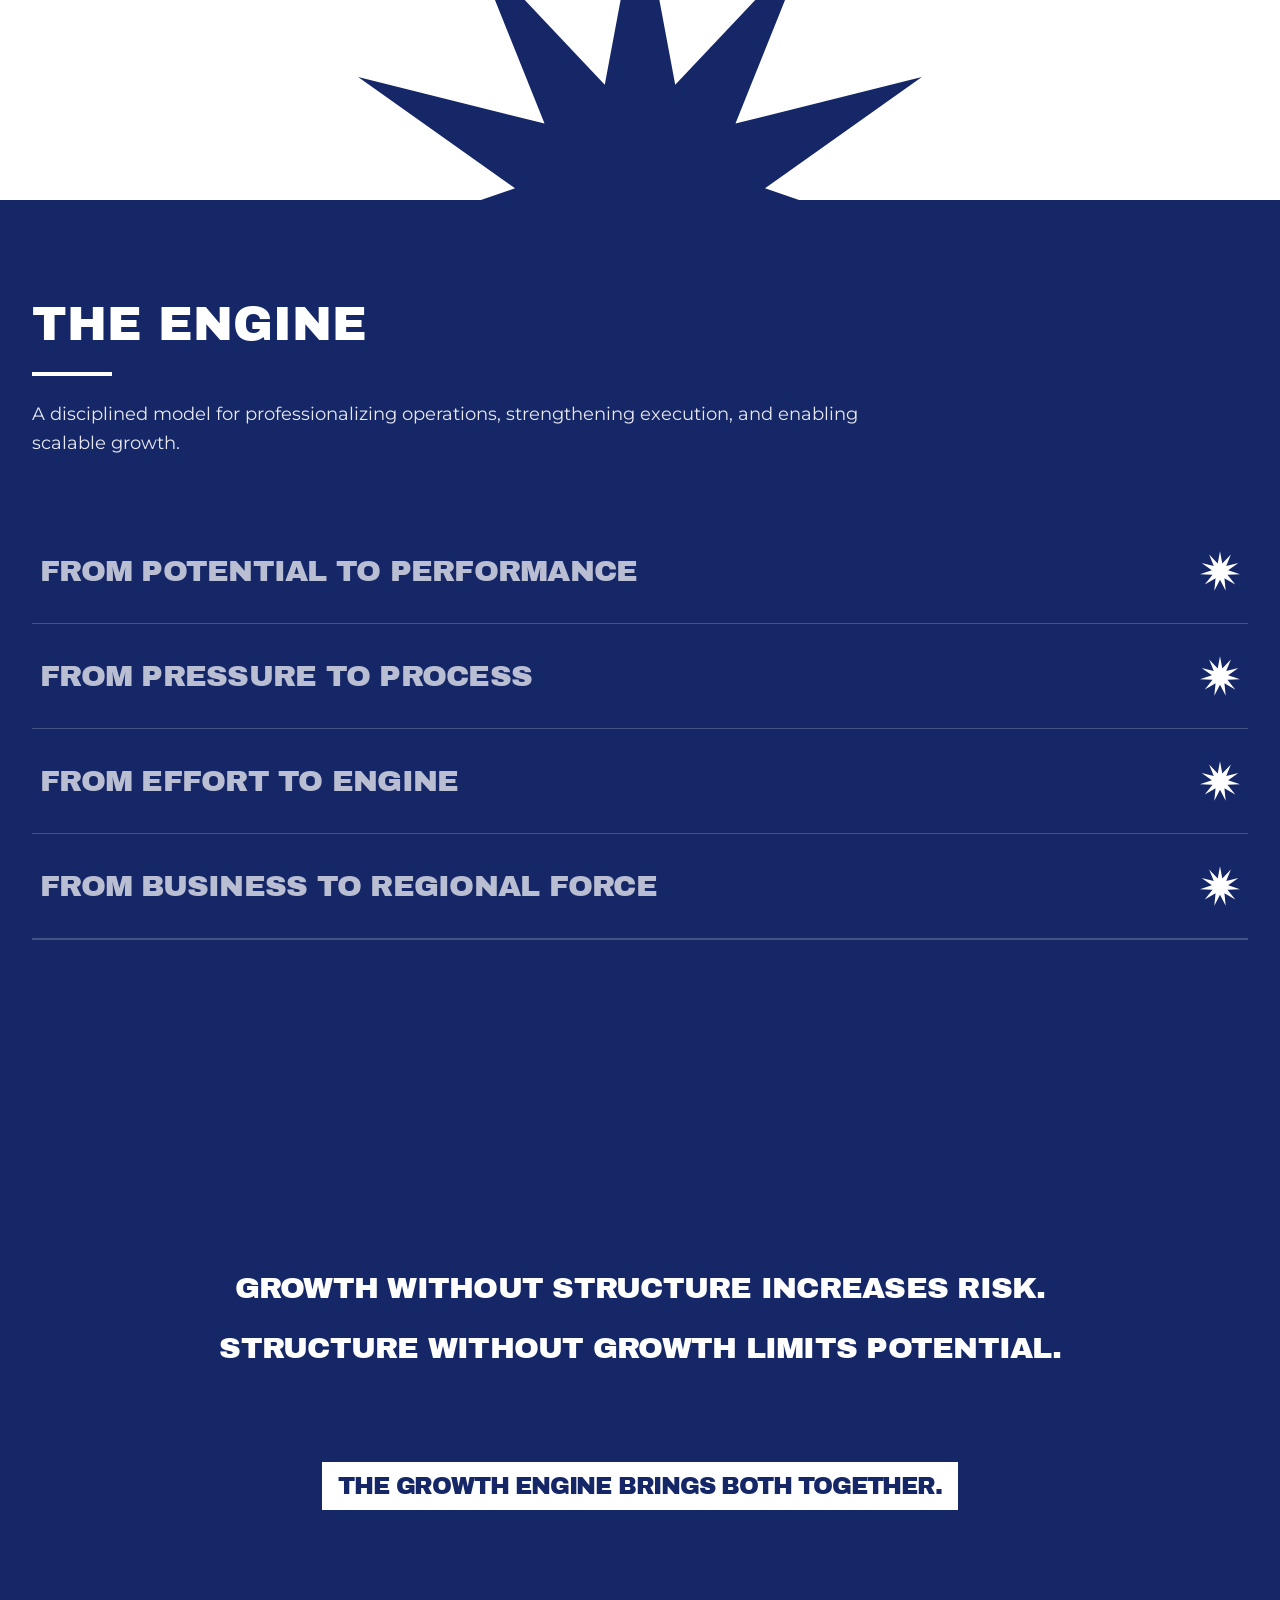
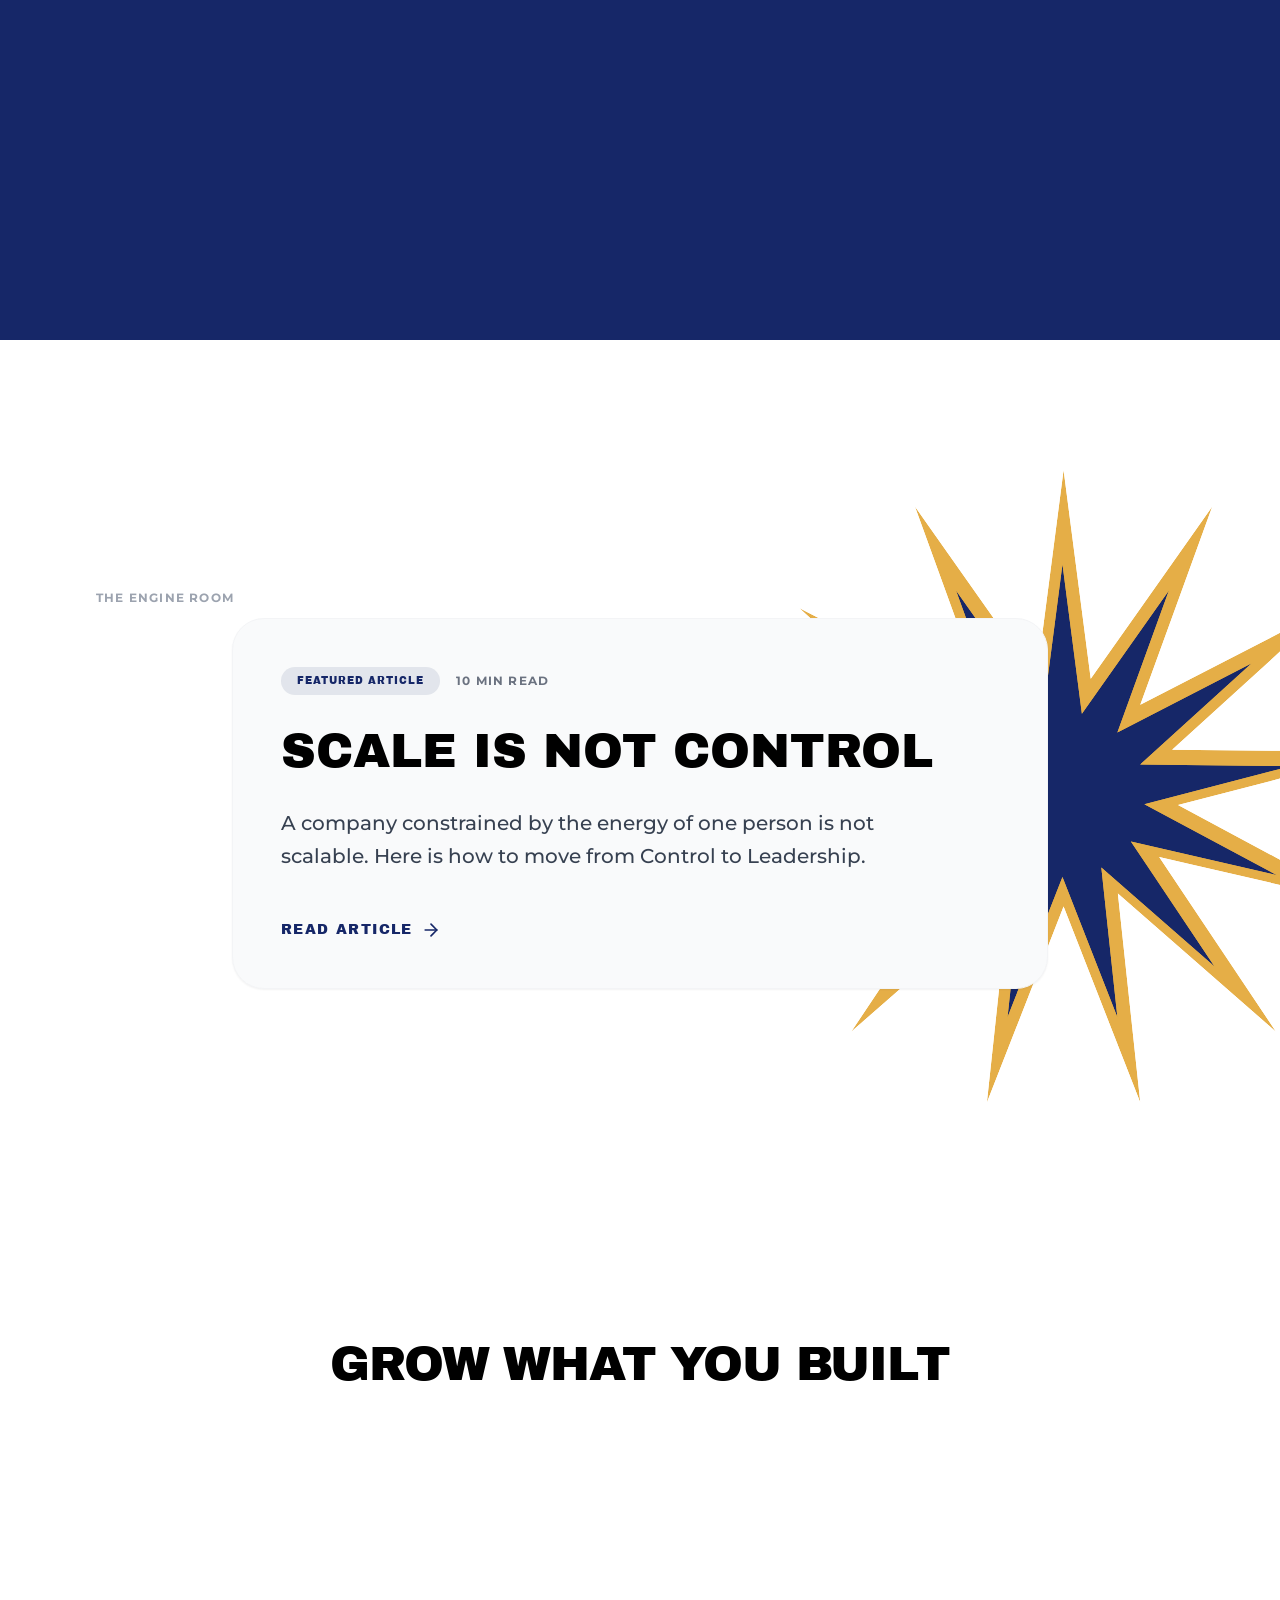
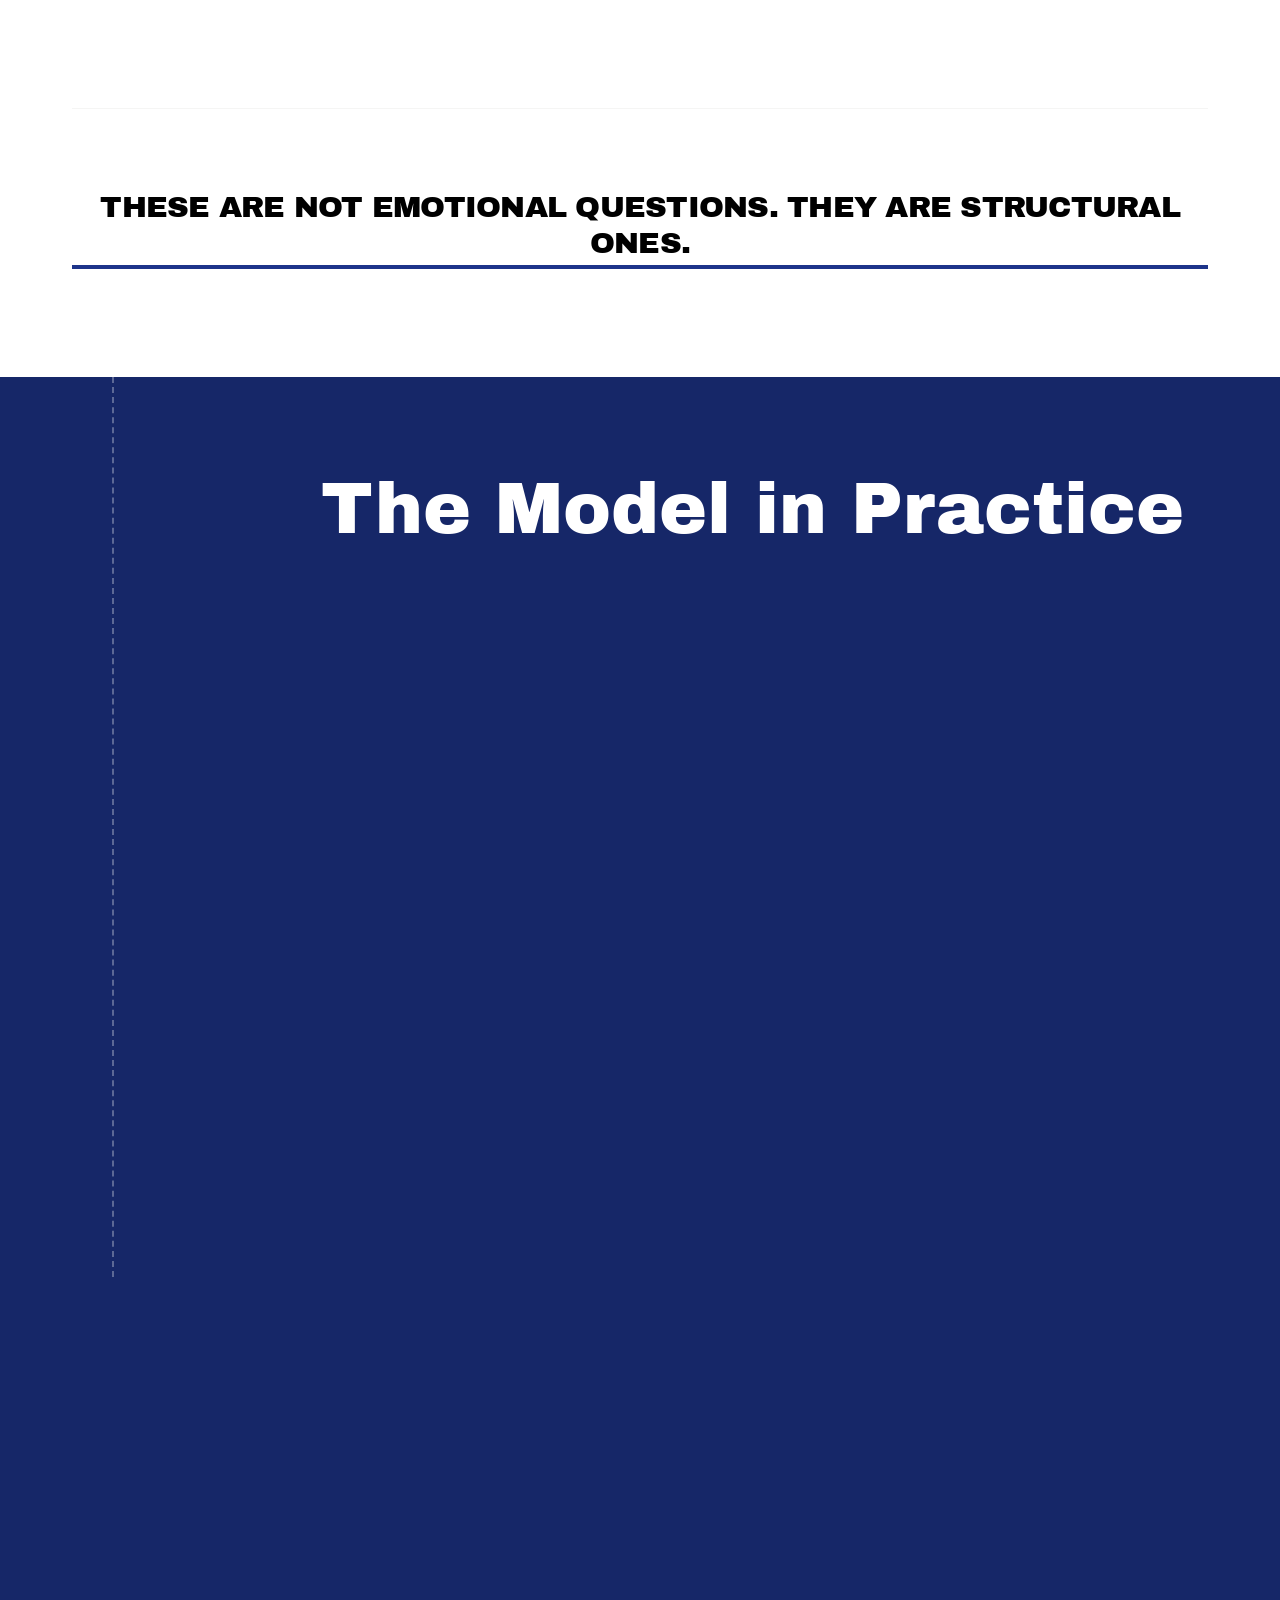
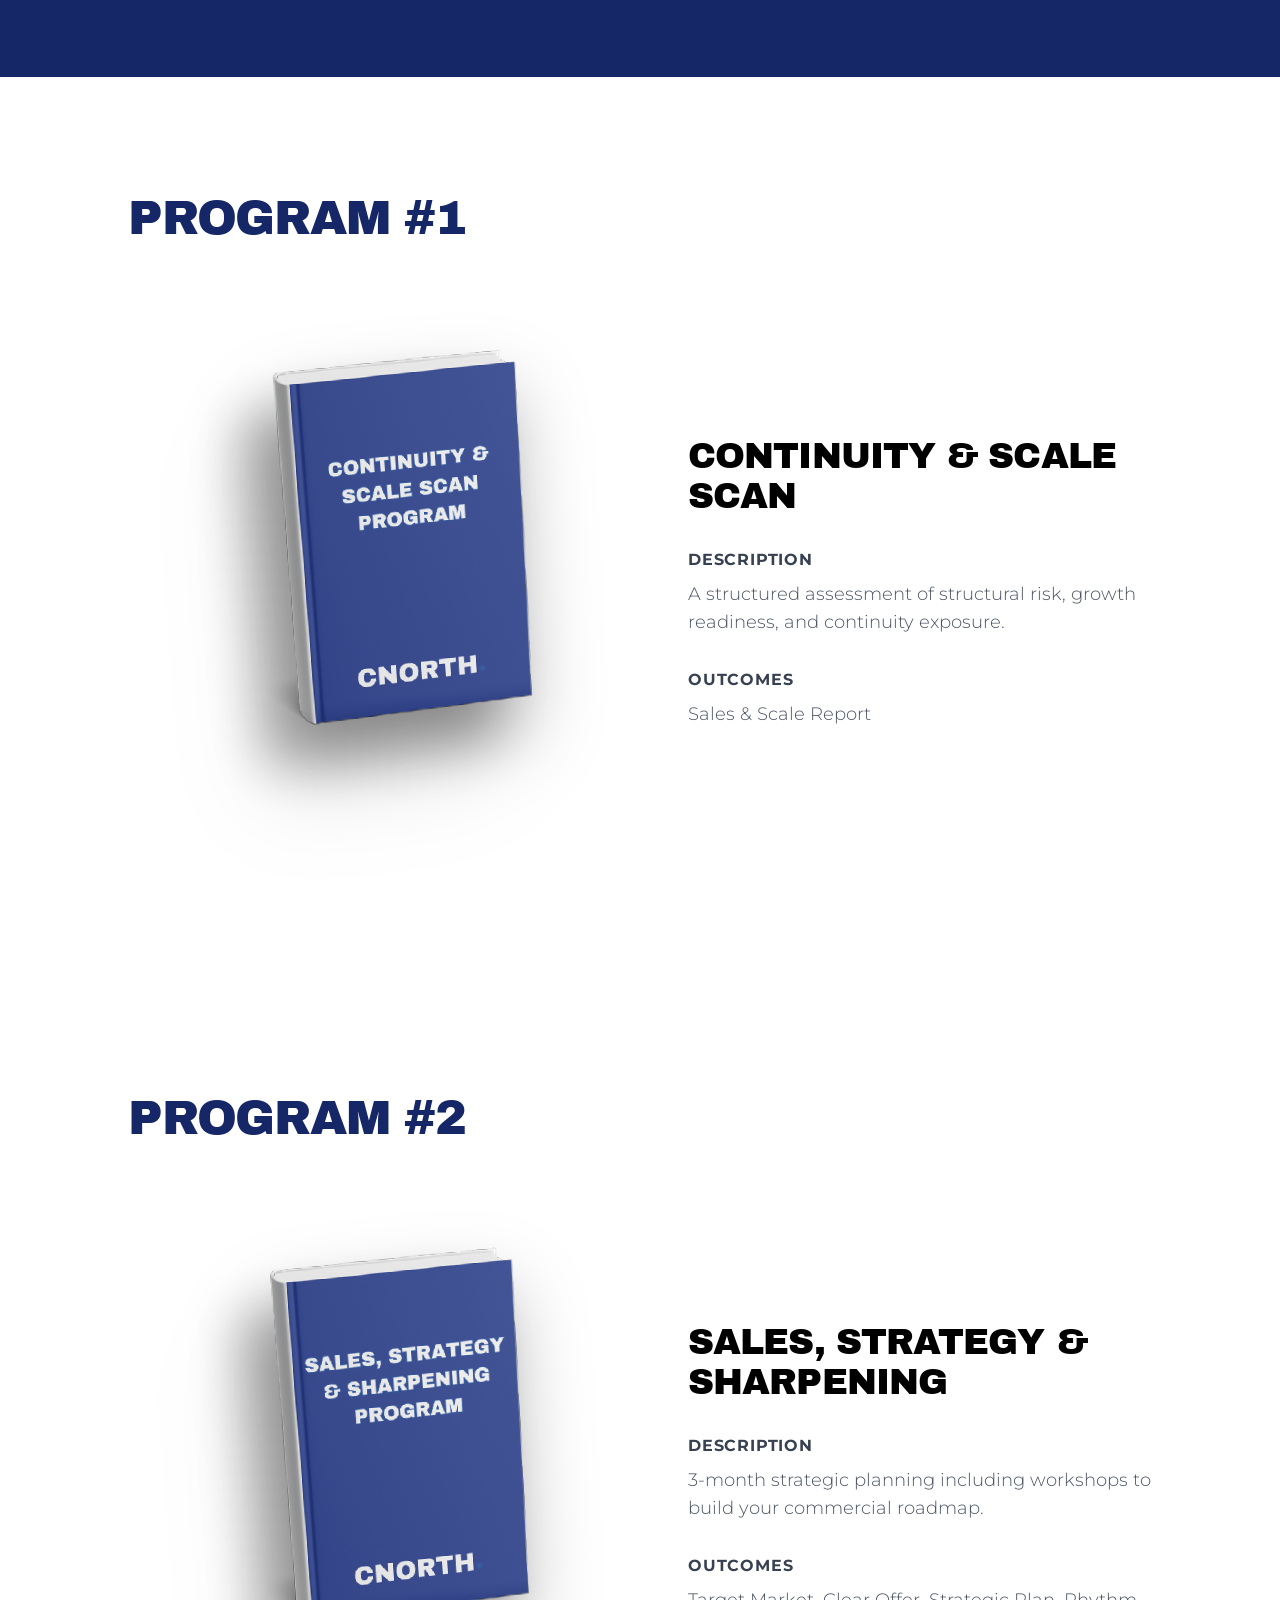
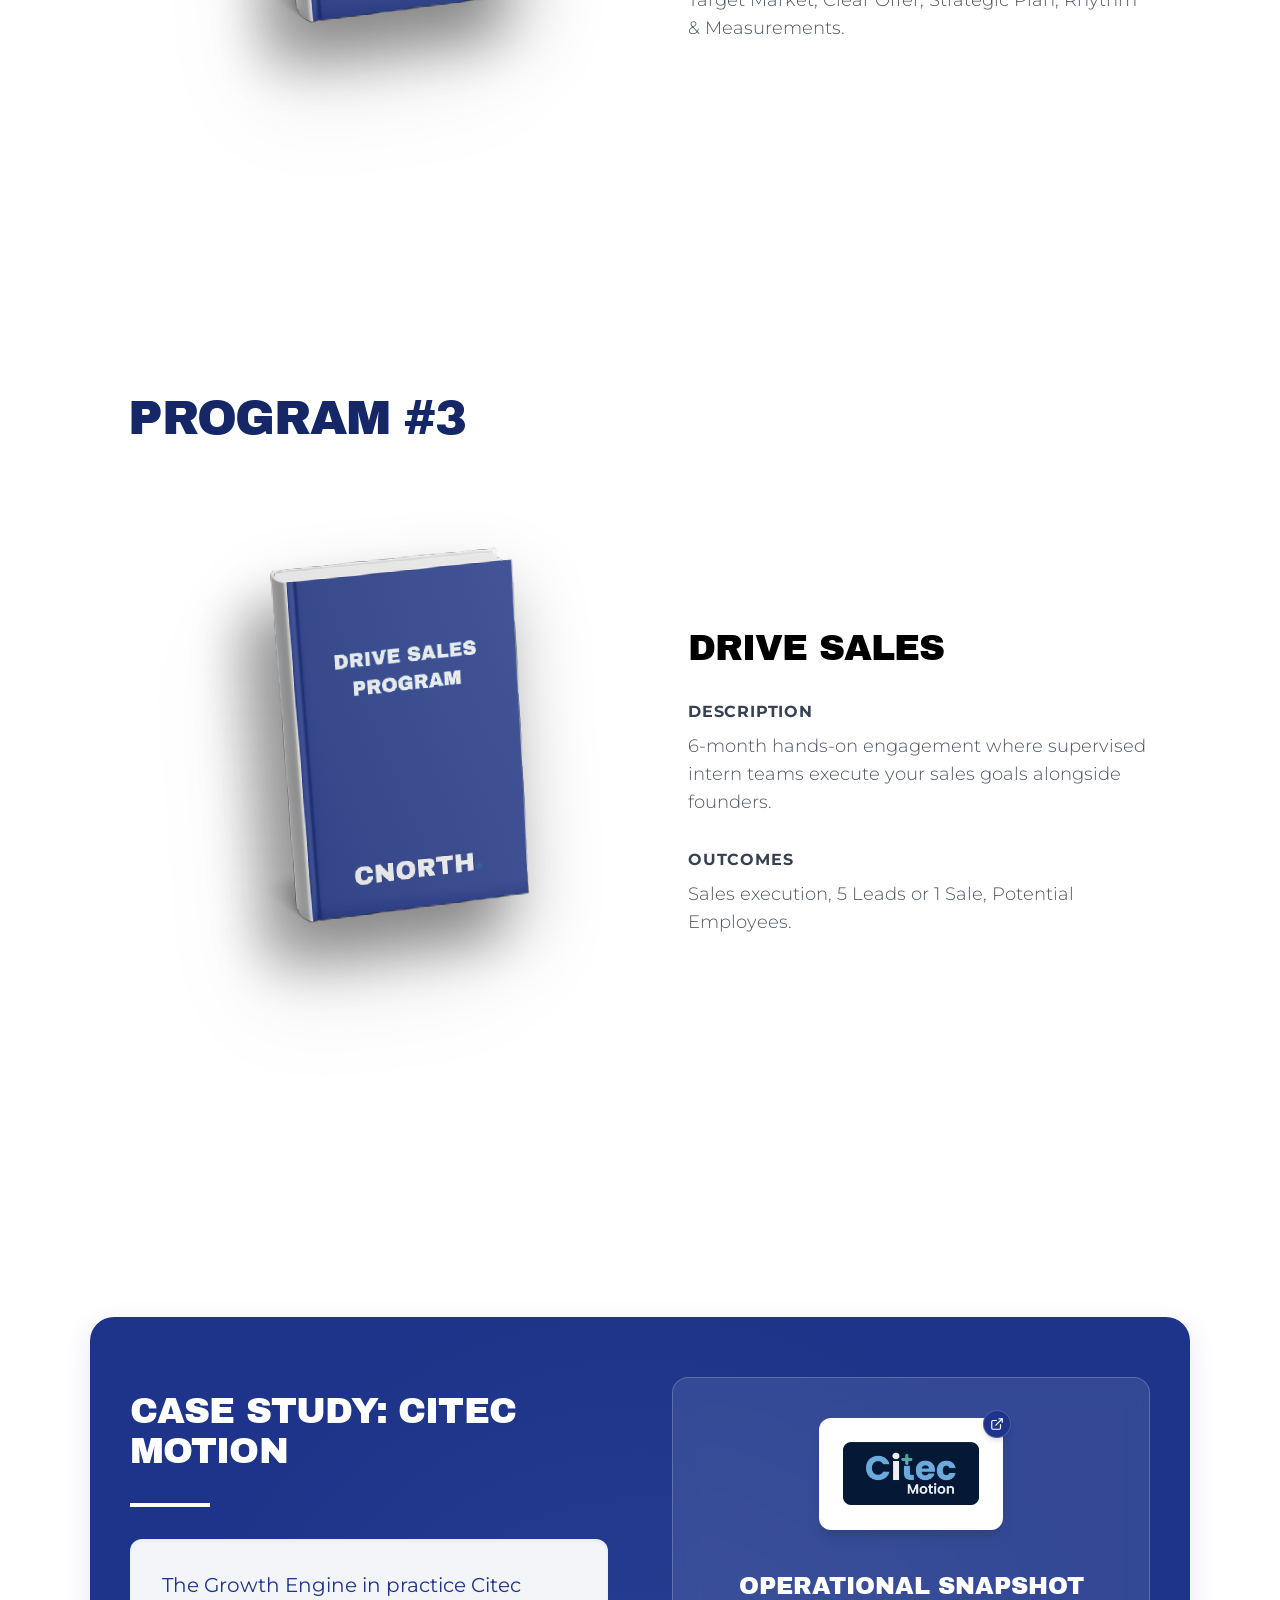
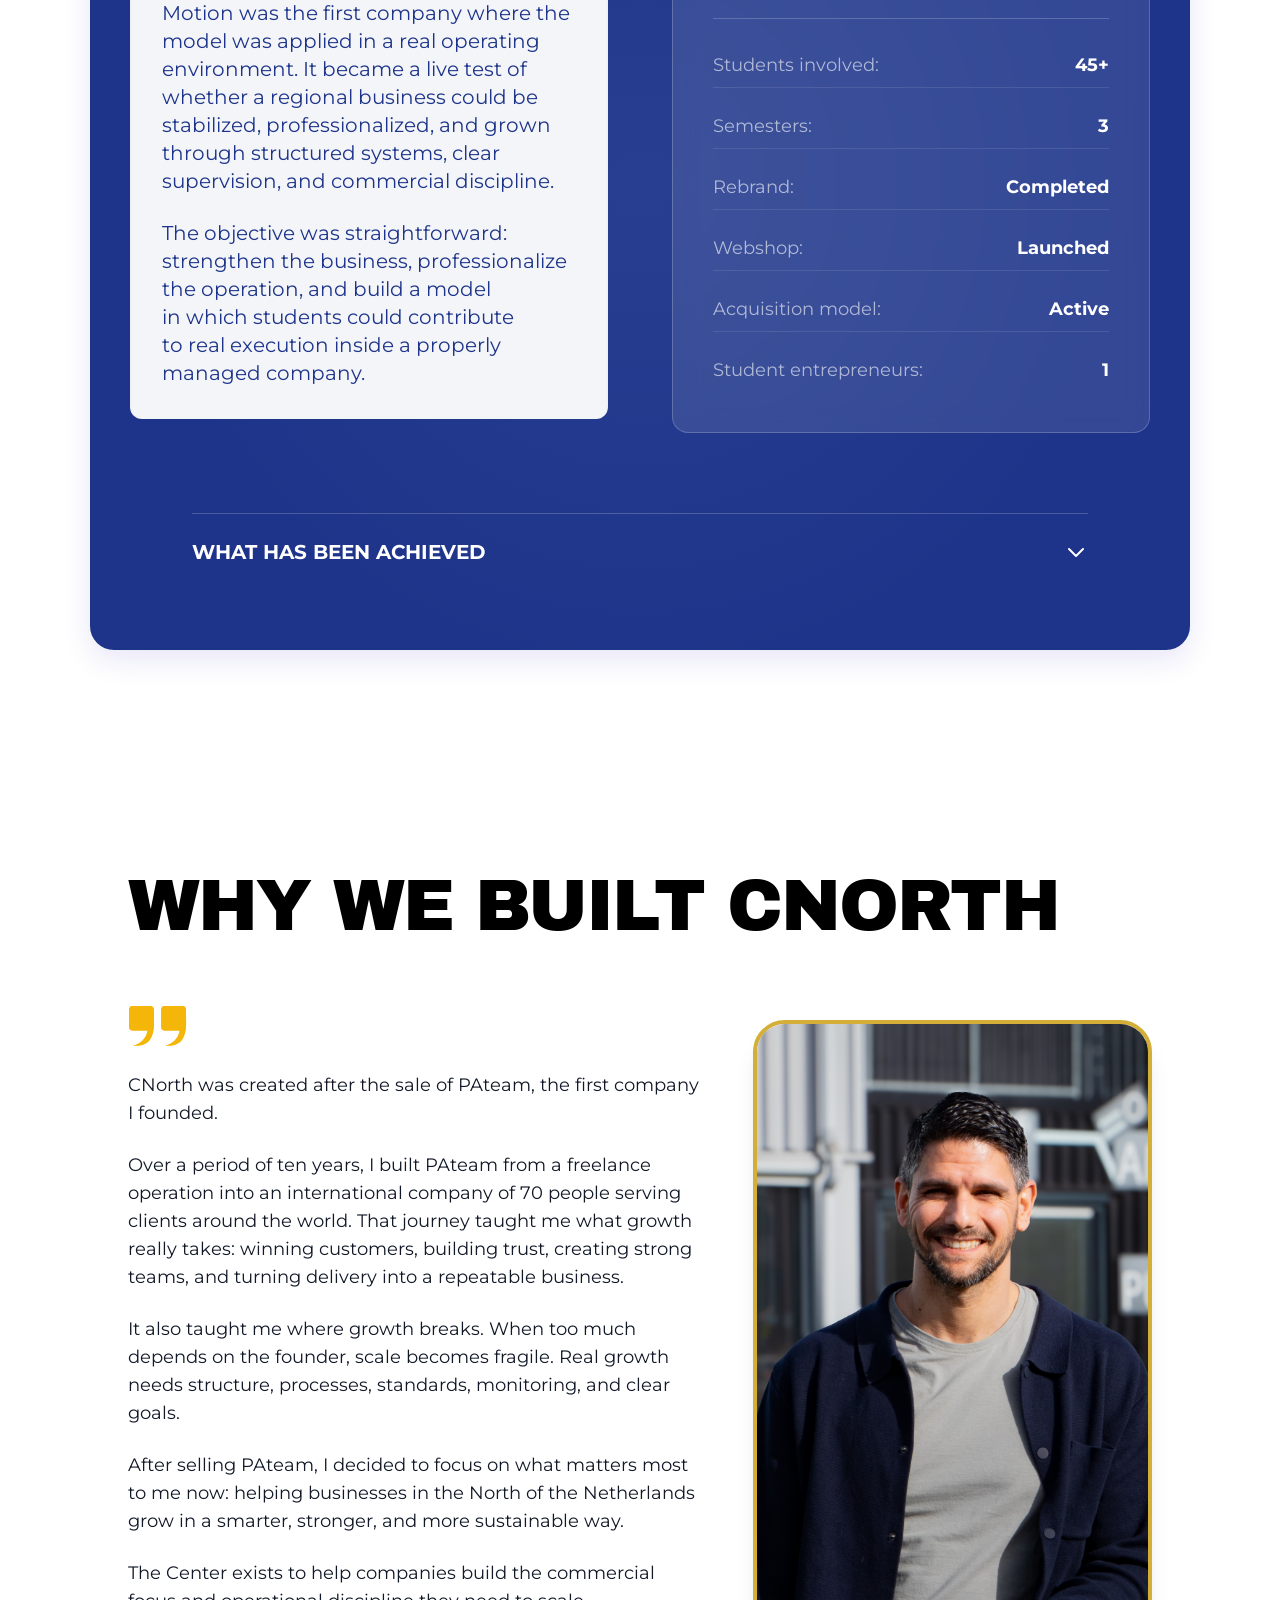
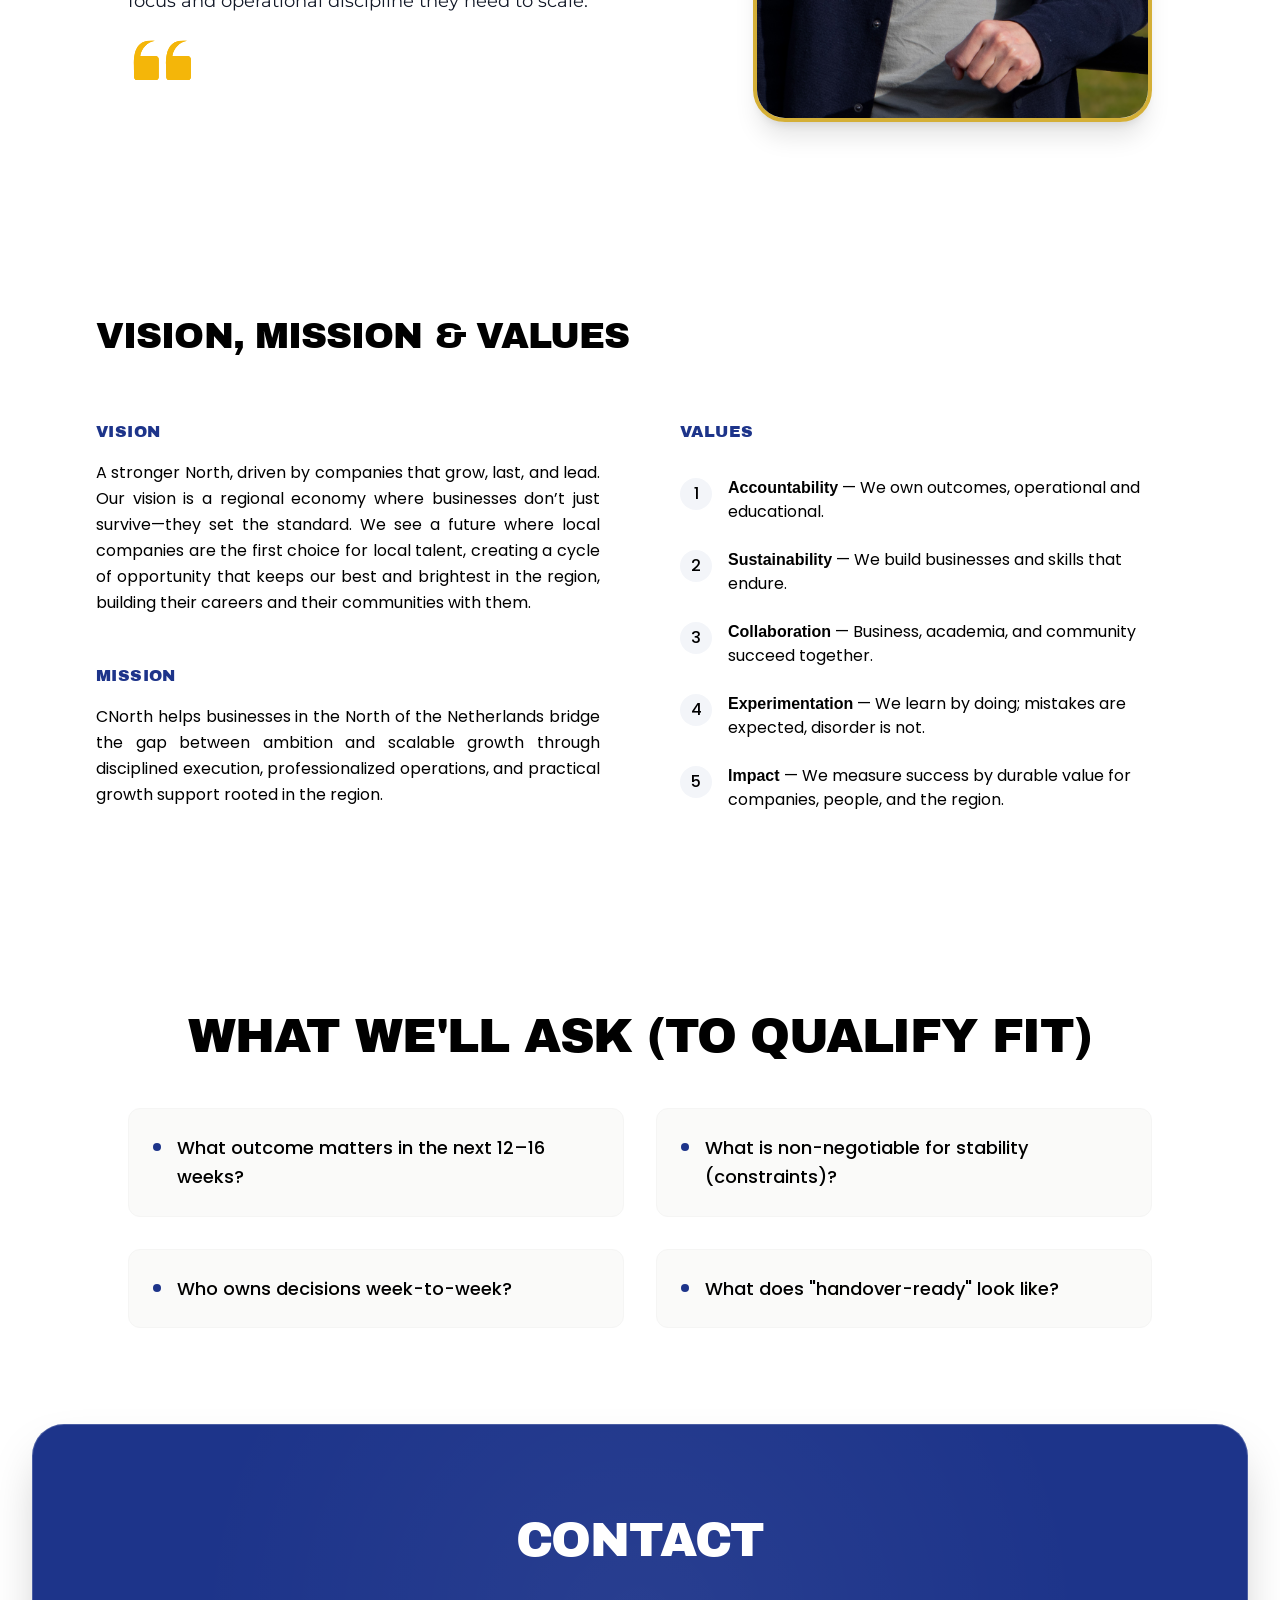
==== commit 3909bdb2: "feat: deploy branding update" ====
--- a/index.html
+++ b/index.html
@@ -25,7 +25,7 @@
     <link rel="preconnect" href="https://fonts.gstatic.com" crossorigin>
     <link href="https://fonts.googleapis.com/css2?family=Archivo+Black&family=Montserrat:wght@400;500;600;700&family=Poppins:ital,wght@0,400;0,500;1,400;1,500&display=swap" rel="stylesheet">
     <title>The North Center for Enterprise</title>
-    <script type="module" crossorigin src="/assets/index-1c-Y14nL.js"></script>
+    <script type="module" crossorigin src="/assets/index-INIAN0aA.js"></script>
     <link rel="stylesheet" crossorigin href="/assets/index-CaUnq5KI.css">
   </head>
   <body>
